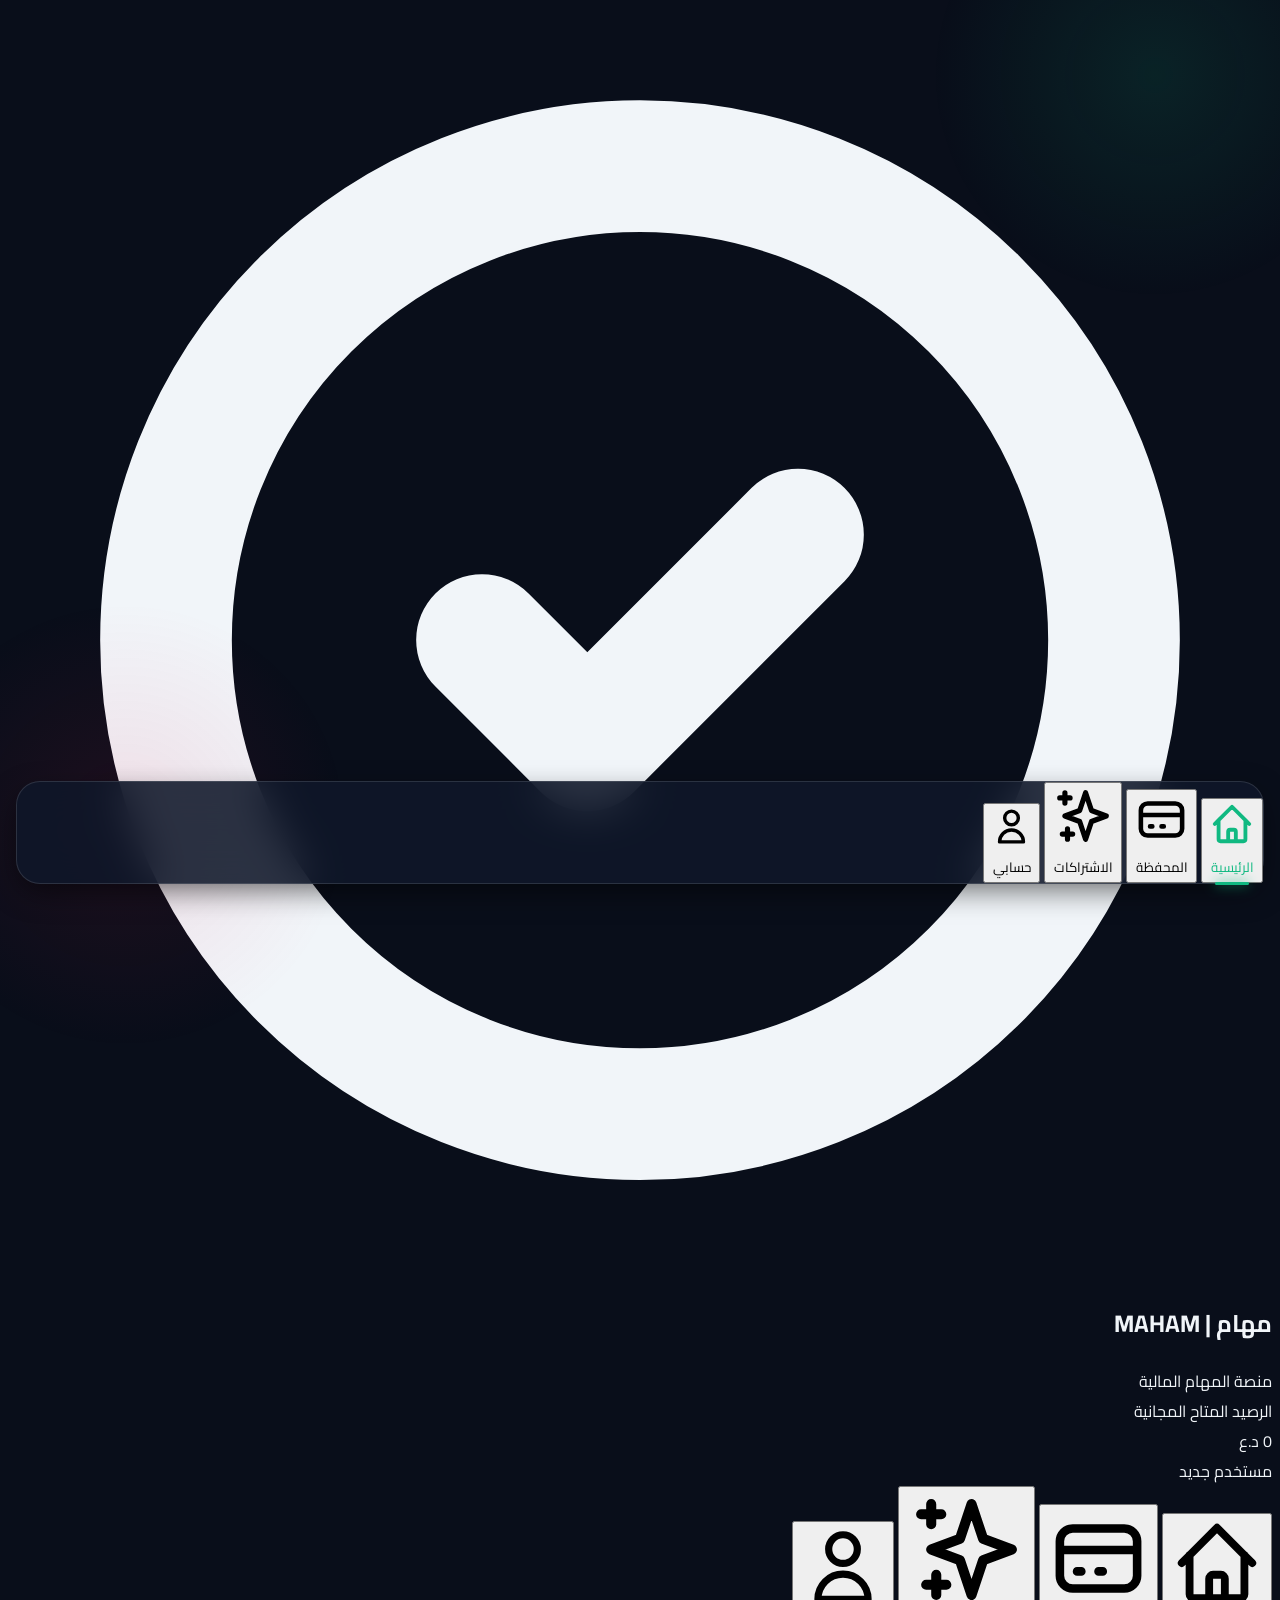
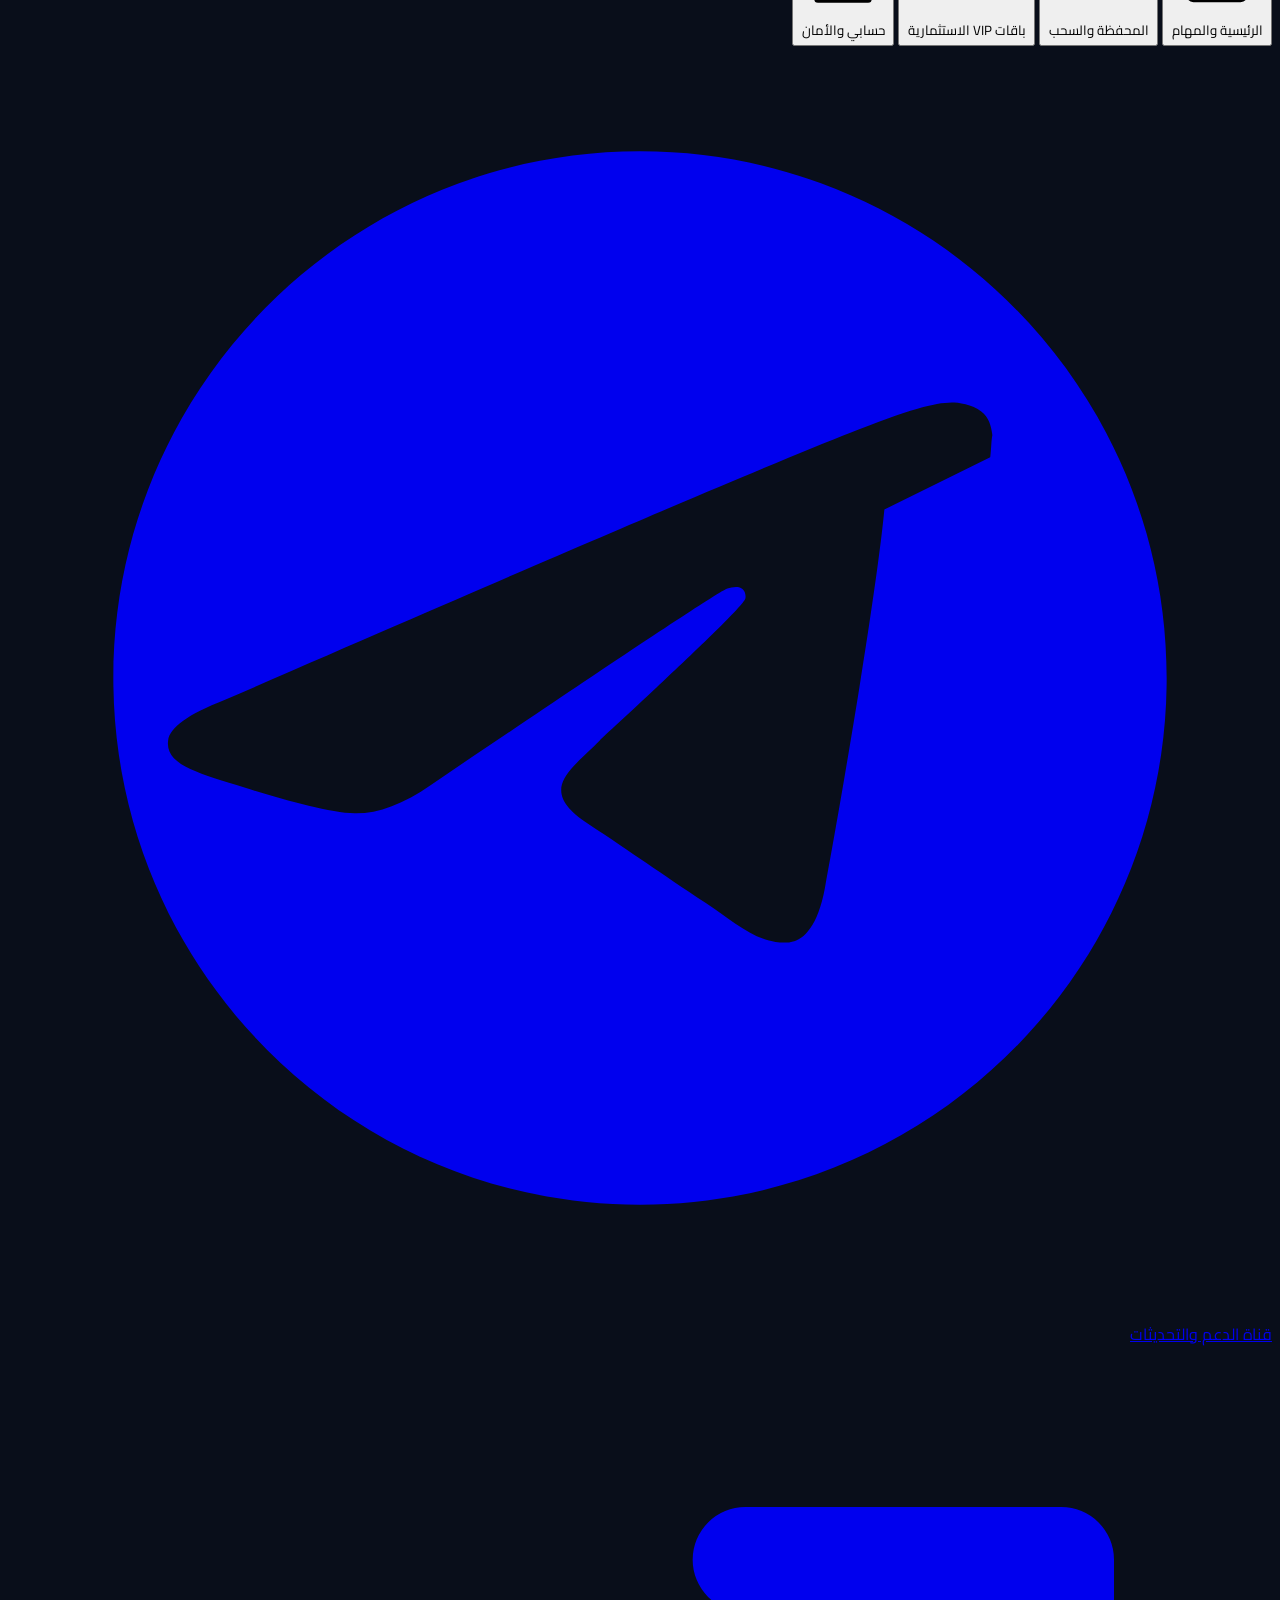
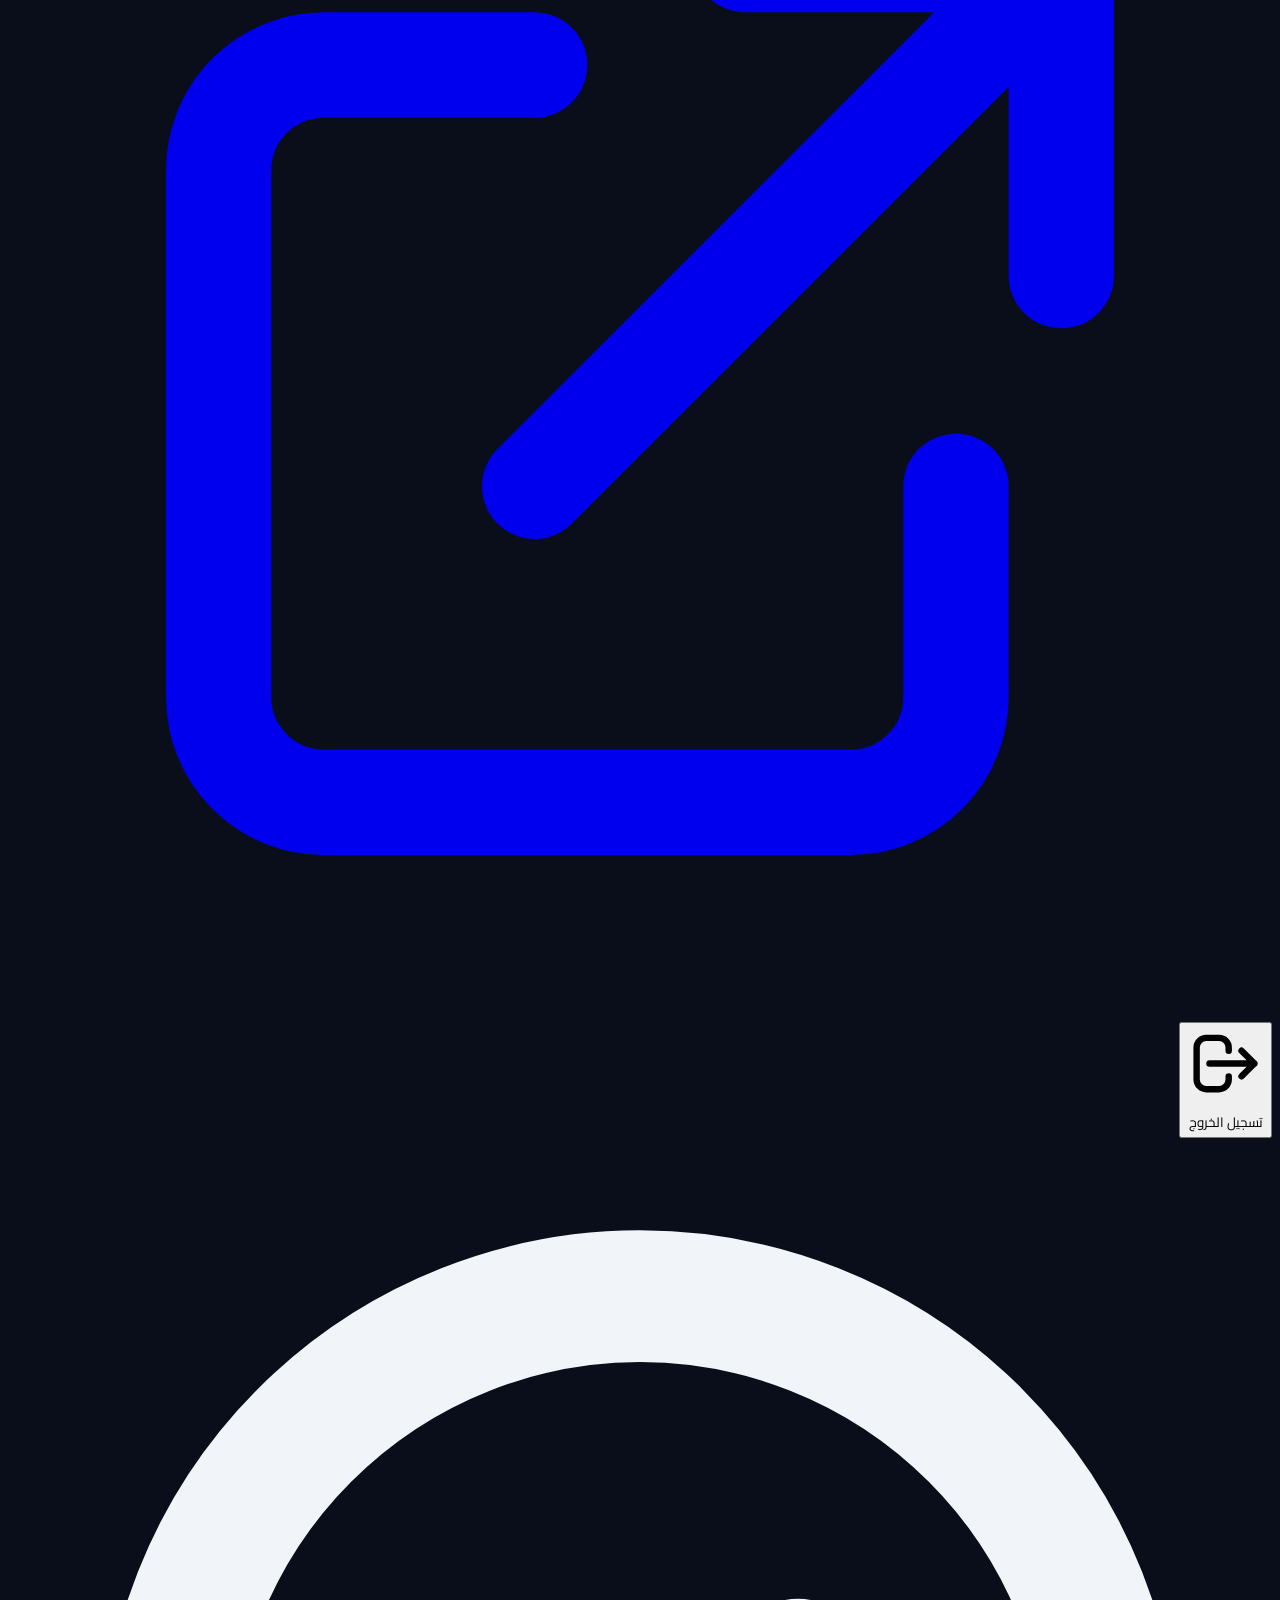
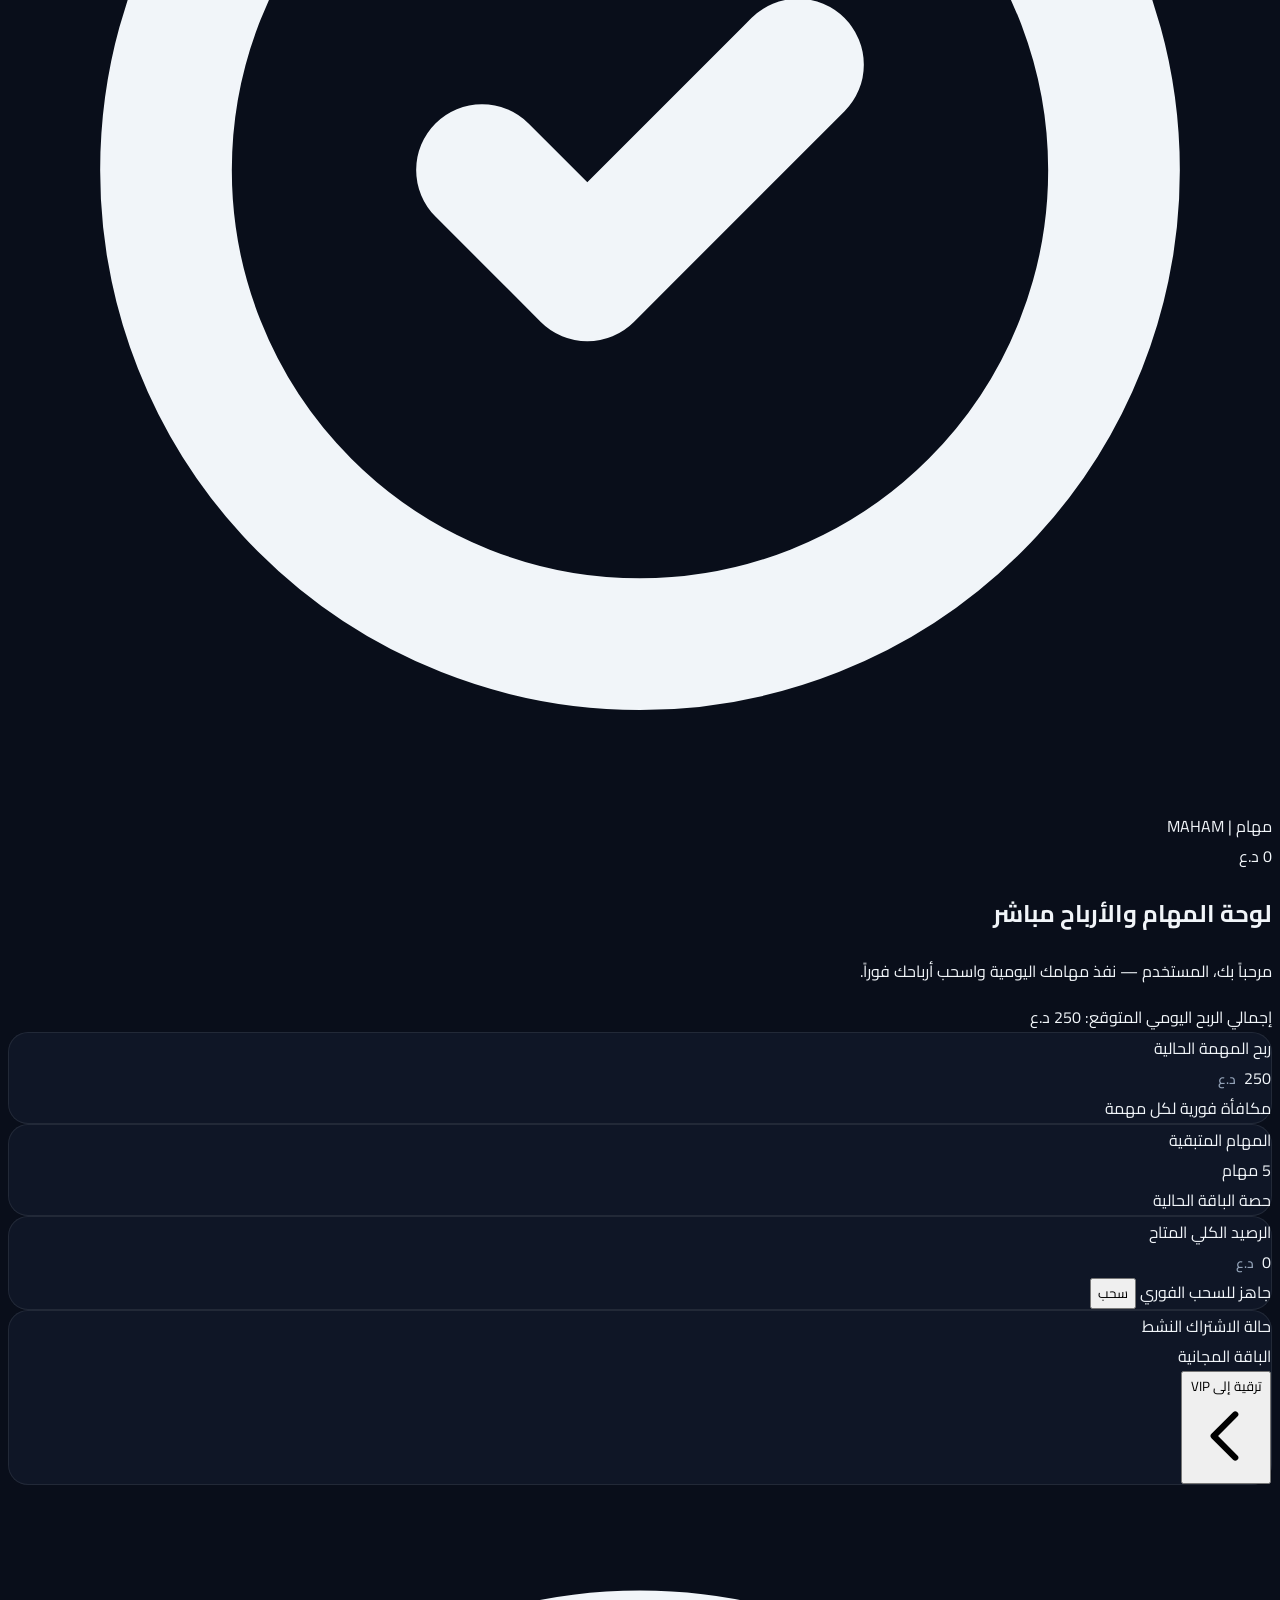
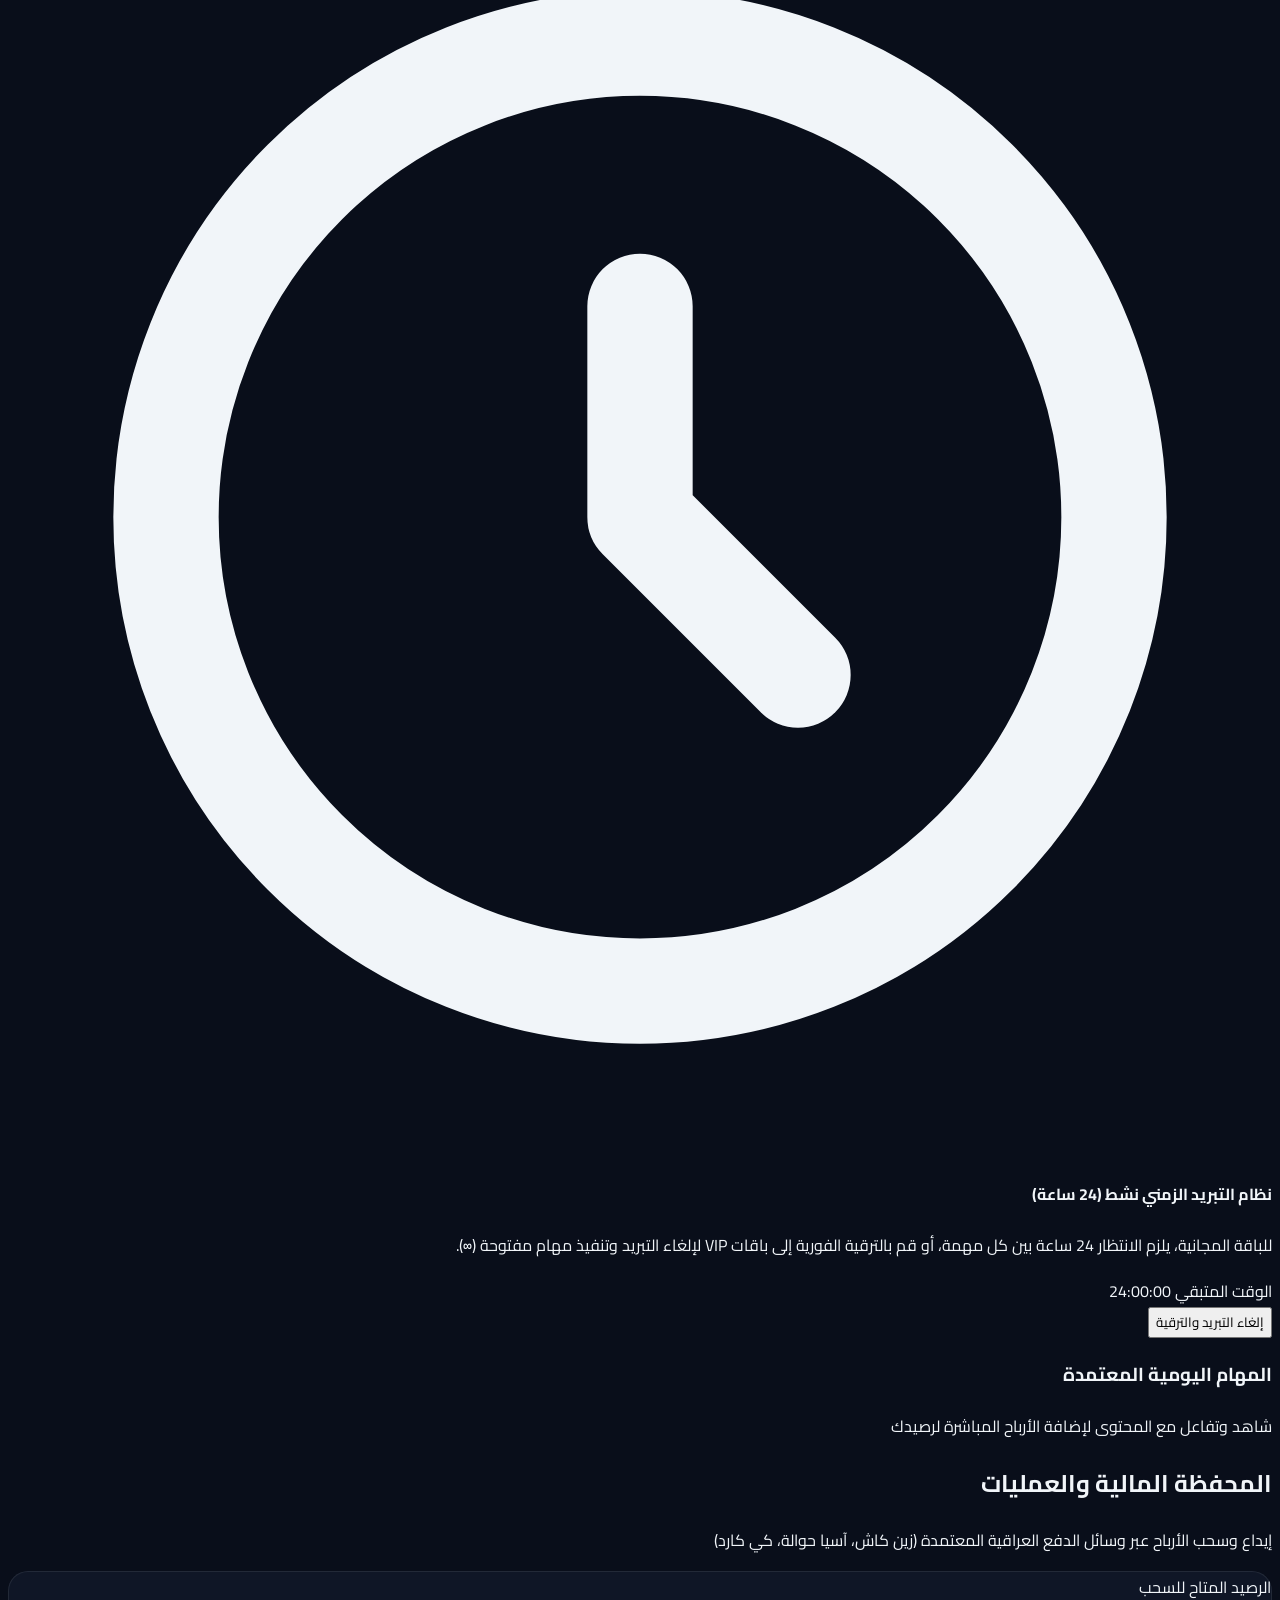
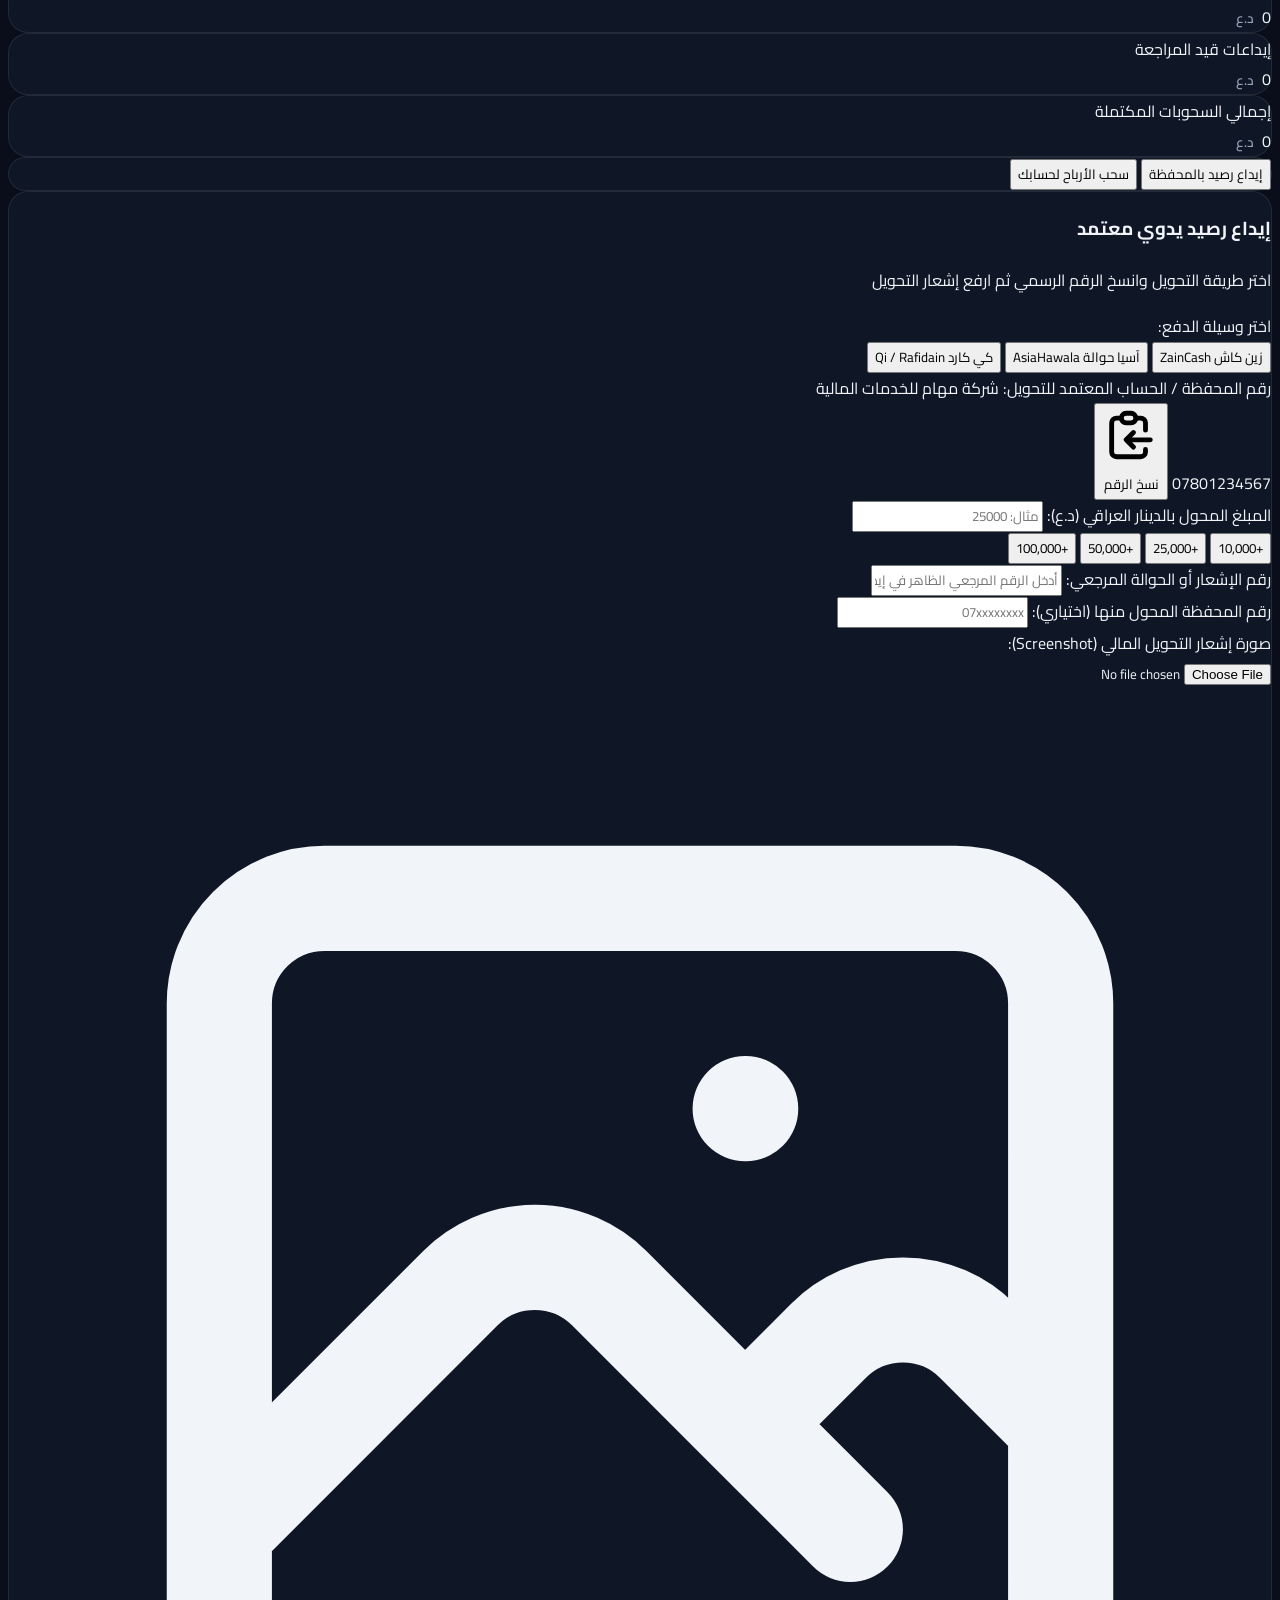
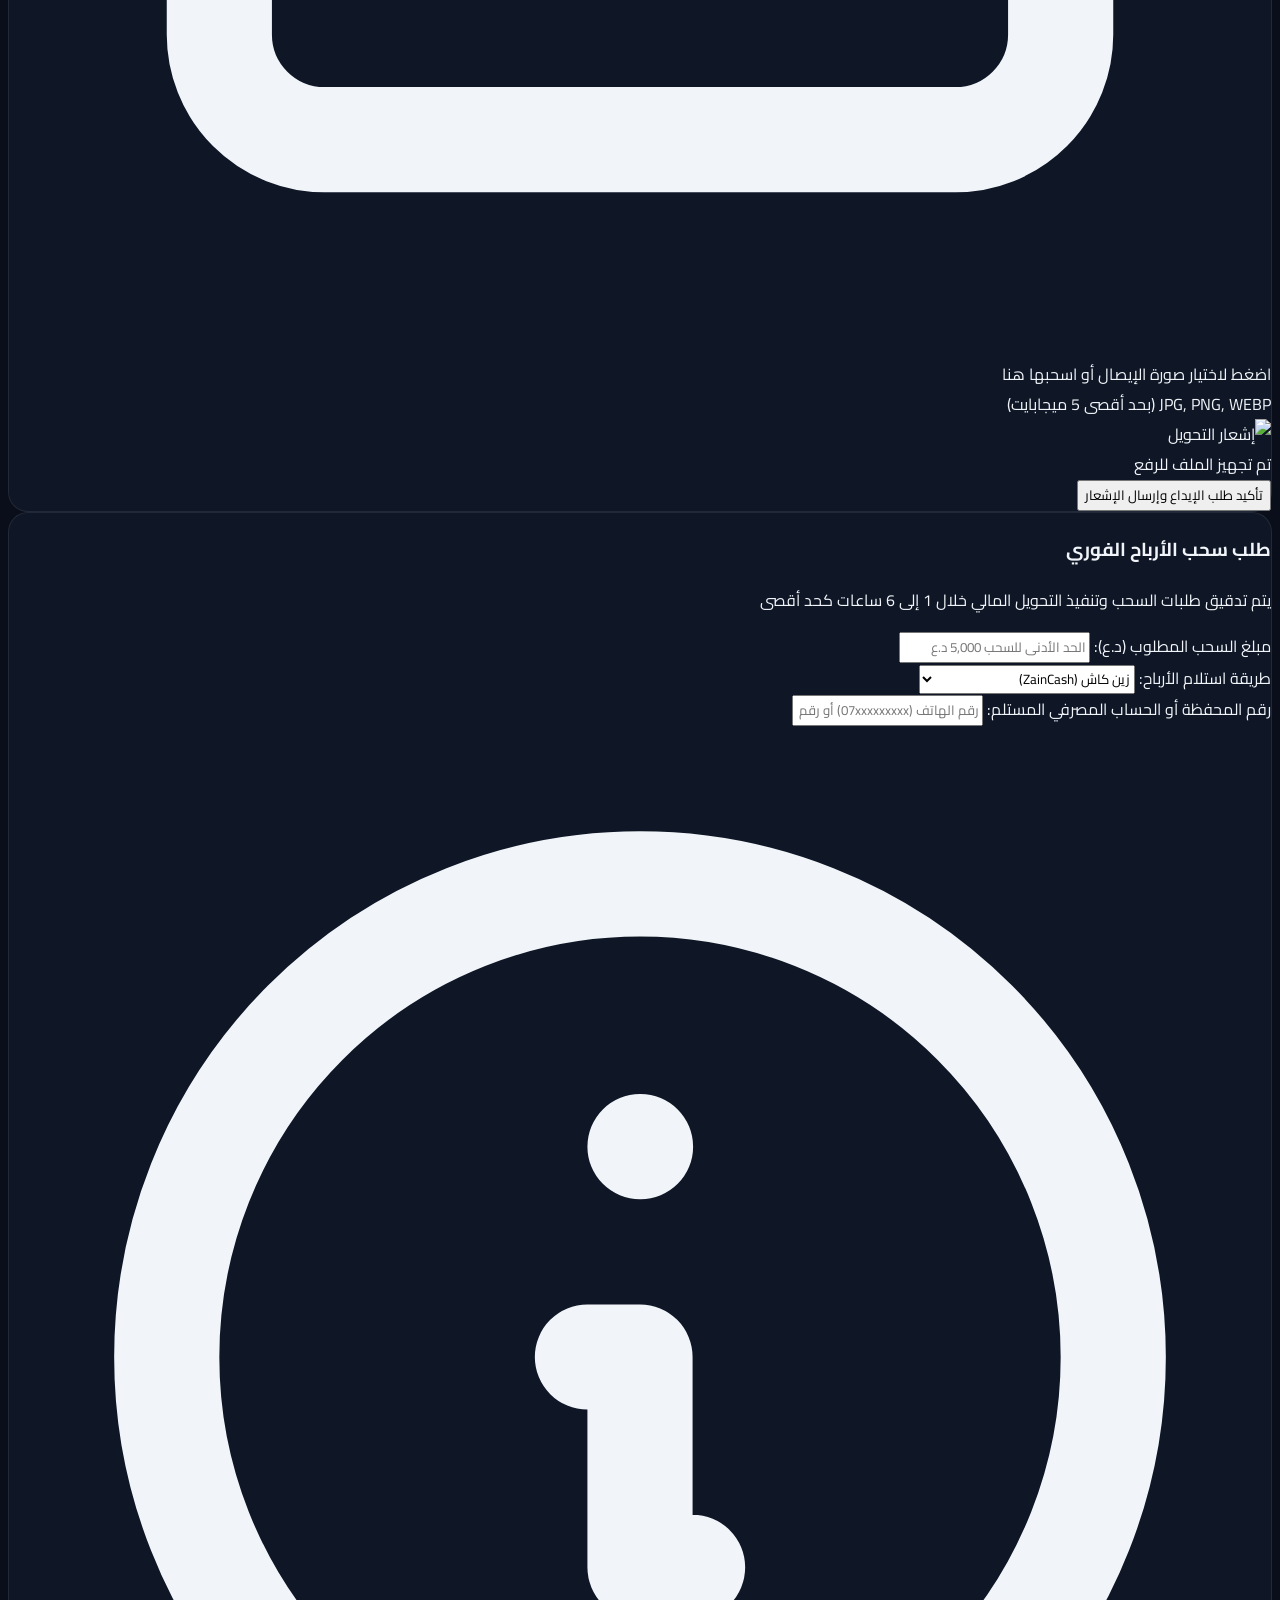
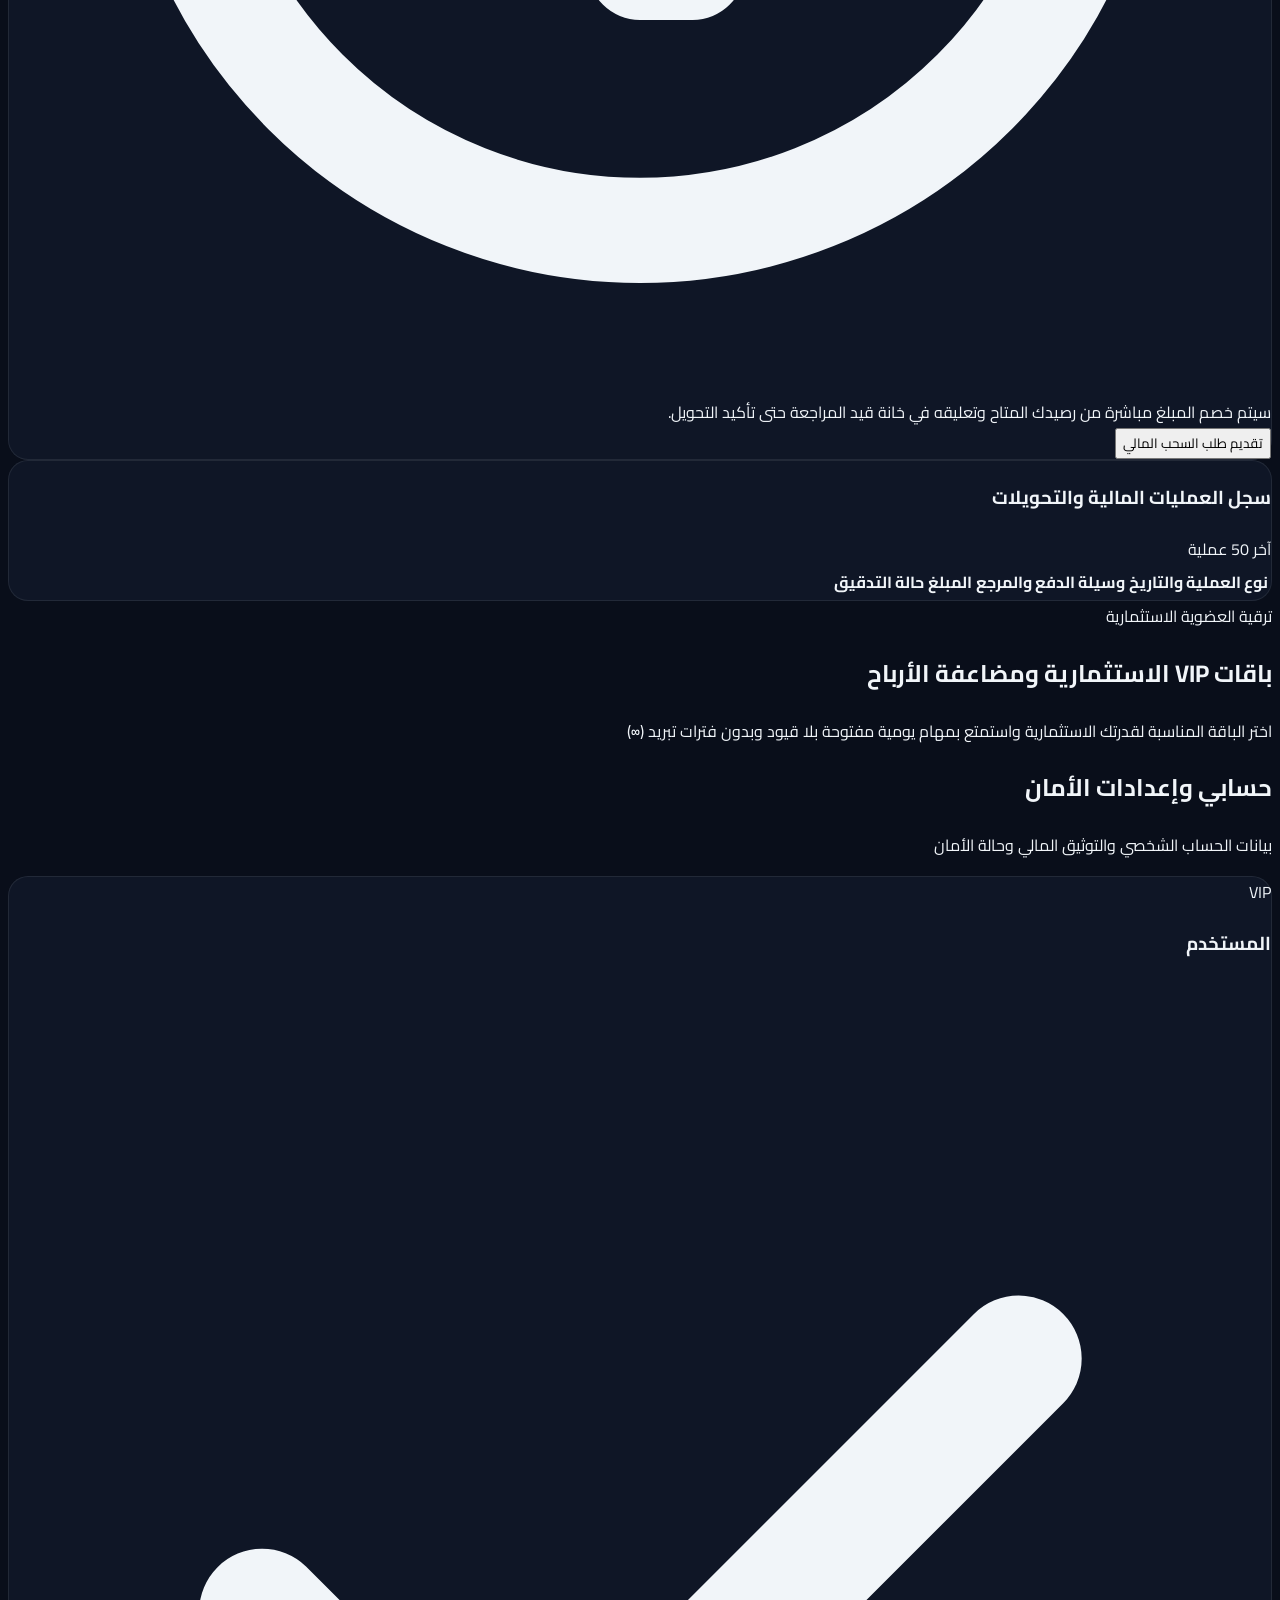
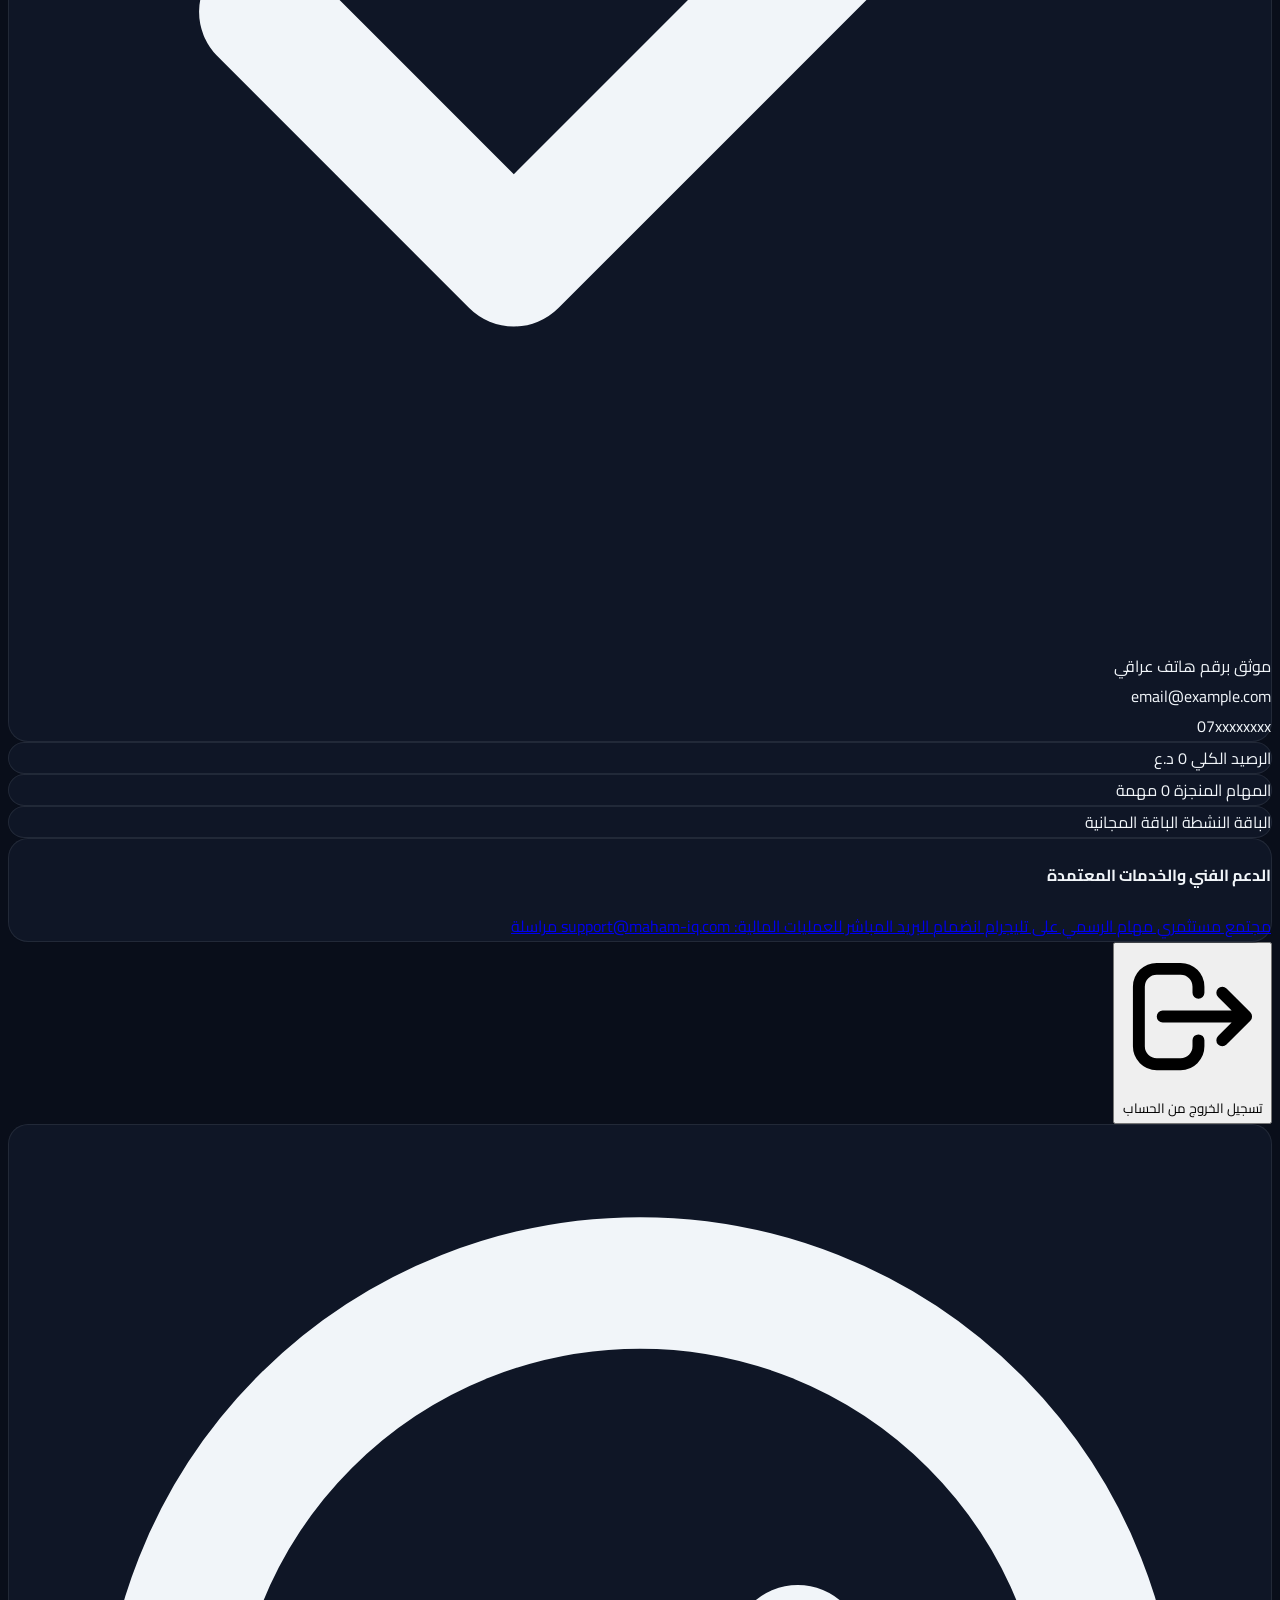
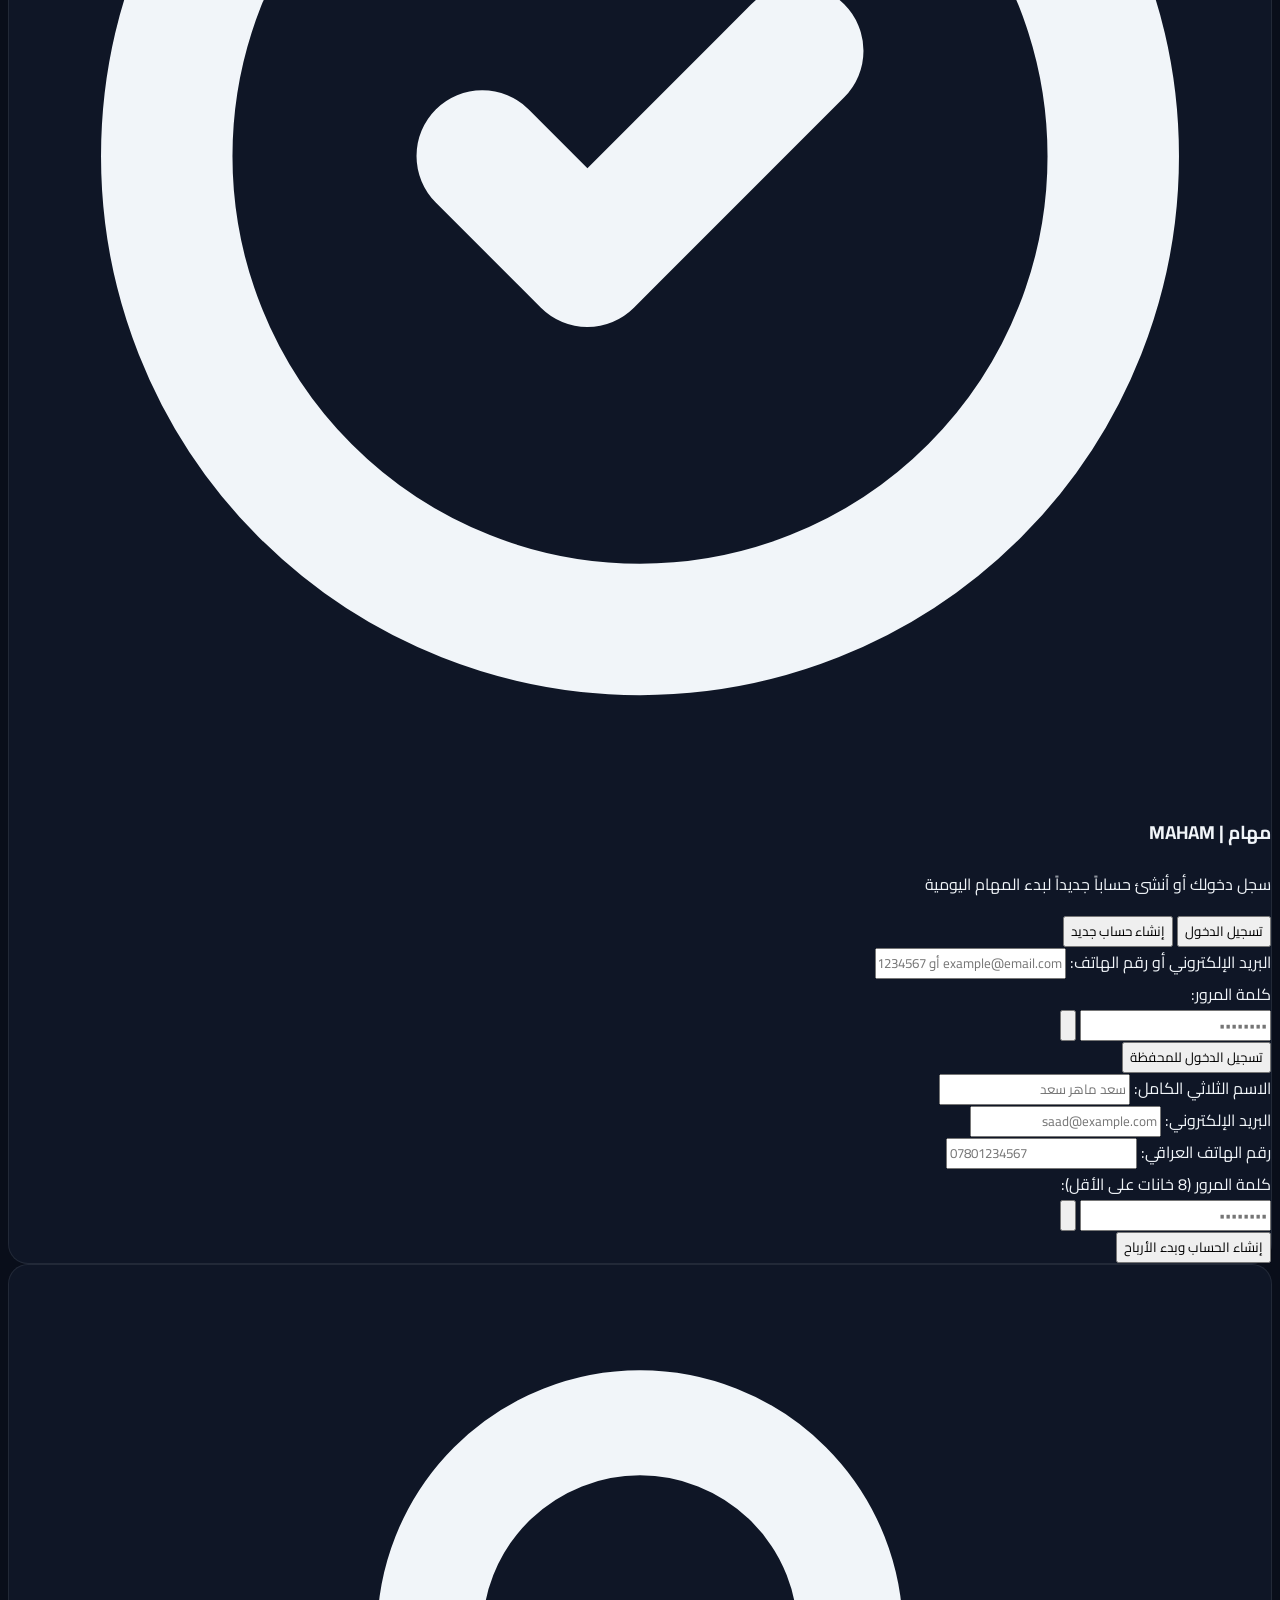
==== index.html @ ad93b841 "feat(admin): complete Phase 2 Admin Command Center API and ensure Hostinger deployment compatibility" ====
<!DOCTYPE html>
<html lang="ar" dir="rtl" class="dark">
<head>
    <meta charset="UTF-8">
    <meta name="viewport" content="width=device-width, initial-scale=1.0, maximum-scale=1.0, user-scalable=no, viewport-fit=cover">
    <title>مهام | MAHAM - منصة إنجاز المهام ومضاعفة الأرباح</title>
    
    <!-- PWA & Mobile Meta Tags -->
    <meta name="theme-color" content="#090e1a">
    <meta name="apple-mobile-web-app-capable" content="yes">
    <meta name="apple-mobile-web-app-status-bar-style" content="black-translucent">
    <meta name="apple-mobile-web-app-title" content="مهام | MAHAM">
    <link rel="manifest" href="manifest.json">
    <link rel="icon" type="image/svg+xml" href="data:image/svg+xml,<svg xmlns='http://www.w3.org/2000/svg' viewBox='0 0 100 100'><defs><linearGradient id='g' x1='0%' y1='0%' x2='100%' y2='100%'><stop offset='0%' stop-color='%2310b981'/><stop offset='100%' stop-color='%23059669'/></linearGradient></defs><rect width='100' height='100' rx='24' fill='%230f172a'/><circle cx='50' cy='50' r='38' fill='none' stroke='url(%23g)' stroke-width='4'/><path d='M35 50L45 60L65 38' fill='none' stroke='%2310b981' stroke-width='7' stroke-linecap='round' stroke-linejoin='round'/></svg>">

    <!-- Tailwind CSS (CDN for rapid styling) -->
    <script src="https://cdn.tailwindcss.com"></script>
    <script>
        tailwind.config = {
            darkMode: 'class',
            theme: {
                extend: {
                    colors: {
                        emerald: {
                            450: '#10b981',
                            950: '#022c22'
                        },
                        slate: {
                            850: '#121a2b',
                            925: '#0b111e',
                            950: '#070b14'
                        }
                    }
                }
            }
        }
    </script>

    <!-- Custom Stylesheet -->
    <link rel="stylesheet" href="assets/css/app.css">
</head>
<body class="bg-[#090e1a] text-slate-100 min-h-screen selection:bg-emerald-500/30 selection:text-emerald-300">

    <!-- Ambient Glowing Backdrops -->
    <div class="ambient-glow-emerald"></div>
    <div class="ambient-glow-crimson"></div>

    <!-- ========================================================================= -->
    <!-- CINEMATIC MULTI-STAGE SPLASH SCREEN -->
    <!-- ========================================================================= -->
    <div id="splash-screen">
        <div class="flex flex-col items-center justify-center p-6 text-center max-w-sm">
            <!-- Stage 1: Scale-in Emblem with Glow -->
            <div class="splash-emblem w-24 h-24 rounded-3xl bg-gradient-to-br from-emerald-500 to-teal-700 p-0.5 shadow-2xl mb-6 relative">
                <div class="w-full h-full bg-[#090e1a] rounded-[22px] flex items-center justify-center">
                    <svg class="w-12 h-12 text-emerald-400" fill="none" stroke="currentColor" viewBox="0 0 24 24">
                        <path stroke-linecap="round" stroke-linejoin="round" stroke-width="2.5" d="M9 12l2 2 4-4m6 2a9 9 0 11-18 0 9 9 0 0118 0z"/>
                    </svg>
                </div>
            </div>

            <!-- Stage 2: Staggered Typography Reveal -->
            <div class="splash-text-reveal">
                <h1 class="text-3xl font-black text-white tracking-wider mb-2 font-mono">مهام | MAHAM</h1>
                <p class="text-xs text-slate-400 font-medium leading-relaxed">
                    منصتك الذكية لإنجاز المهام اليومية ومضاعفة الأرباح
                </p>
                <div class="mt-8 flex items-center justify-center gap-1.5">
                    <span class="w-2 h-2 rounded-full bg-emerald-400 animate-ping"></span>
                    <span class="text-[11px] text-emerald-400/80 font-mono">جاري تحميل البيئة الآمنة...</span>
                </div>
            </div>
        </div>
    </div>

    <!-- ========================================================================= -->
    <!-- MAIN APPLICATION WRAPPER -->
    <!-- ========================================================================= -->
    <div id="app" class="relative z-10 flex min-h-screen pb-24 md:pb-6">

        <!-- --------------------------------------------------------------------- -->
        <!-- DESKTOP STICKY RTL SIDEBAR (>= 768px) -->
        <!-- --------------------------------------------------------------------- -->
        <aside class="hidden md:flex flex-col w-64 lg:w-72 bg-[#0b111e]/80 backdrop-blur-2xl border-l border-slate-800/80 p-5 shrink-0 fixed top-0 bottom-0 right-0 z-30">
            <!-- Brand Header -->
            <div class="flex items-center gap-3 pb-6 border-b border-slate-800/80">
                <div class="w-10 h-10 rounded-2xl bg-gradient-to-br from-emerald-500 to-teal-700 p-0.5 shadow-lg shadow-emerald-950/50 shrink-0">
                    <div class="w-full h-full bg-[#090e1a] rounded-[14px] flex items-center justify-center">
                        <svg class="w-5 h-5 text-emerald-400" fill="none" stroke="currentColor" viewBox="0 0 24 24">
                            <path stroke-linecap="round" stroke-linejoin="round" stroke-width="2.5" d="M9 12l2 2 4-4m6 2a9 9 0 11-18 0 9 9 0 0118 0z"/>
                        </svg>
                    </div>
                </div>
                <div>
                    <h2 class="text-lg font-black text-white tracking-wide font-mono">مهام | MAHAM</h2>
                    <span class="text-[10px] text-emerald-400 font-semibold block uppercase tracking-wider">منصة المهام المالية</span>
                </div>
            </div>

            <!-- User Quick Wallet Card (Sidebar) -->
            <div class="auth-user-pill my-5 p-4 rounded-2xl bg-slate-900/90 border border-slate-800 relative overflow-hidden">
                <div class="text-xs text-slate-400 mb-1 flex items-center justify-between">
                    <span>الرصيد المتاح</span>
                    <span class="current-user-tier-badge text-[10px] px-2 py-0.5 rounded-full bg-emerald-500/20 text-emerald-400 font-bold border border-emerald-500/30">
                        المجانية
                    </span>
                </div>
                <div class="current-user-balance-nav text-2xl font-black text-emerald-400 font-mono tracking-tight">
                    0 د.ع
                </div>
                <div class="current-user-name text-xs text-slate-300 font-semibold mt-2 truncate">
                    مستخدم جديد
                </div>
            </div>

            <!-- Navigation Links -->
            <nav class="space-y-1.5 flex-1">
                <button id="desk-nav-home" onclick="App.navigate('home')" class="w-full flex items-center gap-3 px-4 py-3 rounded-xl text-sm font-bold border border-transparent transition text-right">
                    <svg class="w-5 h-5" fill="none" stroke="currentColor" viewBox="0 0 24 24">
                        <path stroke-linecap="round" stroke-linejoin="round" stroke-width="2" d="M3 12l2-2m0 0l7-7 7 7M5 10v10a1 1 0 001 1h3m10-11l2 2m-2-2v10a1 1 0 01-1 1h-3m-6 0a1 1 0 001-1v-4a1 1 0 011-1h2a1 1 0 011 1v4a1 1 0 001 1m-6 0h6"/>
                    </svg>
                    <span>الرئيسية والمهام</span>
                </button>

                <button id="desk-nav-wallet" onclick="App.navigate('wallet')" class="w-full flex items-center gap-3 px-4 py-3 rounded-xl text-sm font-bold border border-transparent transition text-right">
                    <svg class="w-5 h-5" fill="none" stroke="currentColor" viewBox="0 0 24 24">
                        <path stroke-linecap="round" stroke-linejoin="round" stroke-width="2" d="M3 10h18M7 15h1m4 0h1m-7 4h12a3 3 0 003-3V8a3 3 0 00-3-3H6a3 3 0 00-3 3v8a3 3 0 003 3z"/>
                    </svg>
                    <span>المحفظة والسحب</span>
                </button>

                <button id="desk-nav-vip" onclick="App.navigate('vip')" class="w-full flex items-center gap-3 px-4 py-3 rounded-xl text-sm font-bold border border-transparent transition text-right">
                    <svg class="w-5 h-5" fill="none" stroke="currentColor" viewBox="0 0 24 24">
                        <path stroke-linecap="round" stroke-linejoin="round" stroke-width="2" d="M5 3v4M3 5h4M6 17v4m-2-2h4m5-16l2.286 6.857L21 12l-5.714 2.143L13 21l-2.286-6.857L5 12l5.714-2.143L13 3z"/>
                    </svg>
                    <span>باقات VIP الاستثمارية</span>
                </button>

                <button id="desk-nav-profile" onclick="App.navigate('profile')" class="w-full flex items-center gap-3 px-4 py-3 rounded-xl text-sm font-bold border border-transparent transition text-right">
                    <svg class="w-5 h-5" fill="none" stroke="currentColor" viewBox="0 0 24 24">
                        <path stroke-linecap="round" stroke-linejoin="round" stroke-width="2" d="M16 7a4 4 0 11-8 0 4 4 0 018 0zM12 14a7 7 0 00-7 7h14a7 7 0 00-7-7z"/>
                    </svg>
                    <span>حسابي والأمان</span>
                </button>
            </nav>

            <!-- Bottom Support & Logout -->
            <div class="pt-4 border-t border-slate-800/80 space-y-2">
                <a href="https://t.me" target="_blank" class="w-full flex items-center justify-between px-3 py-2 rounded-xl text-xs text-slate-400 hover:text-white hover:bg-slate-800/50 transition">
                    <span class="flex items-center gap-2">
                        <svg class="w-4 h-4 text-sky-400" fill="currentColor" viewBox="0 0 24 24">
                            <path d="M12 2C6.48 2 2 6.48 2 12s4.48 10 10 10 10-4.48 10-10S17.52 2 12 2zm4.64 6.8c-.15 1.58-.8 5.42-1.13 7.19-.14.75-.42 1-.68 1.03-.58.05-1.02-.38-1.58-.75-.88-.58-1.38-.94-2.23-1.5-.99-.65-.35-1.01.22-1.59.15-.15 2.71-2.48 2.76-2.69.01-.03.01-.14-.07-.19-.08-.05-.19-.02-.27 0-.12.03-1.99 1.27-5.63 3.73-.53.37-1.02.55-1.45.54-.48-.01-1.4-.27-2.09-.49-.84-.27-1.51-.42-1.45-.89.03-.25.38-.5 1.07-.77 4.2-1.83 7.01-3.04 8.42-3.64 4.01-1.7 4.84-2 5.39-2.01.12 0 .39.03.56.17.15.12.19.28.21.45-.02.09-.02.26-.04.42z"/>
                        </svg>
                        قناة الدعم والتحديثات
                    </span>
                    <svg class="w-3.5 h-3.5" fill="none" stroke="currentColor" viewBox="0 0 24 24">
                        <path stroke-linecap="round" stroke-linejoin="round" stroke-width="2" d="M10 6H6a2 2 0 00-2 2v10a2 2 0 002 2h10a2 2 0 002-2v-4M14 4h6m0 0v6m0-6L10 14"/>
                    </svg>
                </a>

                <button onclick="Auth.handleLogout()" class="w-full flex items-center gap-2 px-3 py-2 rounded-xl text-xs font-semibold text-rose-400 hover:bg-rose-500/10 transition text-right">
                    <svg class="w-4 h-4" fill="none" stroke="currentColor" viewBox="0 0 24 24">
                        <path stroke-linecap="round" stroke-linejoin="round" stroke-width="2" d="M17 16l4-4m0 0l-4-4m4 4H7m6 4v1a3 3 0 01-3 3H6a3 3 0 01-3-3V7a3 3 0 013-3h4a3 3 0 013 3v1"/>
                    </svg>
                    <span>تسجيل الخروج</span>
                </button>
            </div>
        </aside>

        <!-- --------------------------------------------------------------------- -->
        <!-- MOBILE TOP BAR (< 768px) -->
        <!-- --------------------------------------------------------------------- -->
        <header class="md:hidden fixed top-0 left-0 right-0 z-30 bg-[#090e1a]/90 backdrop-blur-xl border-b border-slate-800/80 px-4 py-3 flex items-center justify-between">
            <div class="flex items-center gap-2.5">
                <div class="w-8 h-8 rounded-xl bg-gradient-to-br from-emerald-500 to-teal-700 p-0.5 flex items-center justify-center shadow-md">
                    <svg class="w-4 h-4 text-white" fill="none" stroke="currentColor" viewBox="0 0 24 24">
                        <path stroke-linecap="round" stroke-linejoin="round" stroke-width="2.5" d="M9 12l2 2 4-4m6 2a9 9 0 11-18 0 9 9 0 0118 0z"/>
                    </svg>
                </div>
                <span class="text-base font-black text-white font-mono tracking-tight">مهام | MAHAM</span>
            </div>

            <div class="auth-user-pill flex items-center gap-2">
                <div class="px-2.5 py-1 rounded-xl bg-slate-900 border border-slate-800 flex items-center gap-1.5">
                    <span class="w-2 h-2 rounded-full bg-emerald-400"></span>
                    <span class="current-user-balance-nav text-xs font-black text-emerald-400 font-mono">0 د.ع</span>
                </div>
            </div>
        </header>

        <!-- --------------------------------------------------------------------- -->
        <!-- MAIN CONTENT AREA -->
        <!-- --------------------------------------------------------------------- -->
        <main class="flex-1 md:mr-64 lg:mr-72 pt-16 md:pt-6 px-4 md:px-8 max-w-7xl mx-auto w-full">

            <!-- ================================================================= -->
            <!-- VIEW 1: HOME & 24H TASK ENGINE (#home) -->
            <!-- ================================================================= -->
            <section id="view-home" class="space-y-6">
                <!-- Welcome Banner -->
                <div class="flex flex-col sm:flex-row sm:items-center justify-between gap-3">
                    <div>
                        <h2 class="text-2xl font-black text-white tracking-tight flex items-center gap-2">
                            <span>لوحة المهام والأرباح</span>
                            <span class="text-xs px-2.5 py-0.5 rounded-full bg-emerald-500/20 text-emerald-400 border border-emerald-500/30 font-bold">
                                مباشر
                            </span>
                        </h2>
                        <p class="text-xs text-slate-400 mt-1">
                            مرحباً بك، <span class="current-user-name font-bold text-slate-200">المستخدم</span> — نفذ مهامك اليومية واسحب أرباحك فوراً.
                        </p>
                    </div>

                    <div id="bento-daily-potential" class="text-xs text-slate-400 bg-slate-900/80 px-3.5 py-2 rounded-xl border border-slate-800">
                        إجمالي الربح اليومي المتوقع: <span class="font-bold text-emerald-400 font-mono">250 د.ع</span>
                    </div>
                </div>

                <!-- 4 Top Bento Metric Cards -->
                <div class="grid grid-cols-2 lg:grid-cols-4 gap-3 lg:gap-4">
                    <!-- Bento 1: Current Task Profit -->
                    <div class="glass-panel p-4 lg:p-5 flex flex-col justify-between">
                        <div class="text-xs text-slate-400 font-semibold mb-2">ربح المهمة الحالية</div>
                        <div id="bento-task-profit" class="flex items-baseline">
                            <span class="text-2xl lg:text-3xl font-bold text-white font-mono">250</span>
                            <span class="currency-iqd text-slate-400 mr-1 font-semibold">د.ع</span>
                        </div>
                        <span class="text-[11px] text-emerald-400 mt-2 block font-medium">مكافأة فورية لكل مهمة</span>
                    </div>

                    <!-- Bento 2: Available Tasks -->
                    <div class="glass-panel p-4 lg:p-5 flex flex-col justify-between">
                        <div class="text-xs text-slate-400 font-semibold mb-2">المهام المتبقية</div>
                        <div id="bento-available-tasks" class="flex items-baseline">
                            <span class="text-2xl lg:text-3xl font-black text-white font-mono">5</span>
                            <span class="text-xs text-slate-400 mr-1">مهام</span>
                        </div>
                        <span class="text-[11px] text-slate-400 mt-2 block">حصة الباقة الحالية</span>
                    </div>

                    <!-- Bento 3: Total Balance -->
                    <div class="glass-panel p-4 lg:p-5 flex flex-col justify-between border-emerald-500/20 bg-emerald-950/10">
                        <div class="text-xs text-emerald-400/80 font-semibold mb-2">الرصيد الكلي المتاح</div>
                        <div id="bento-total-balance" class="flex items-baseline">
                            <span class="text-3xl lg:text-4xl font-extrabold text-emerald-400 font-mono tracking-tight">0</span>
                            <span class="currency-iqd text-emerald-500/80 mr-1.5 font-bold">د.ع</span>
                        </div>
                        <div class="mt-2 flex items-center justify-between">
                            <span class="text-[11px] text-emerald-400/90 font-medium">جاهز للسحب الفوري</span>
                            <button onclick="App.navigate('wallet')" class="text-[11px] text-emerald-300 underline font-bold">سحب</button>
                        </div>
                    </div>

                    <!-- Bento 4: Active Tier Badge -->
                    <div class="glass-panel p-4 lg:p-5 flex flex-col justify-between">
                        <div class="text-xs text-slate-400 font-semibold mb-2">حالة الاشتراك النشط</div>
                        <div>
                            <span id="bento-tier-badge" class="inline-flex items-center gap-1.5 px-3 py-1 rounded-full text-xs font-bold bg-slate-800 text-slate-300 border border-slate-700">
                                الباقة المجانية
                            </span>
                        </div>
                        <div class="mt-2">
                            <button onclick="App.navigate('vip')" class="text-[11px] text-amber-400 hover:text-amber-300 font-bold flex items-center gap-1">
                                <span>ترقية إلى VIP</span>
                                <svg class="w-3 h-3" fill="none" stroke="currentColor" viewBox="0 0 24 24">
                                    <path stroke-linecap="round" stroke-linejoin="round" stroke-width="2" d="M15 19l-7-7 7-7"/>
                                </svg>
                            </button>
                        </div>
                    </div>
                </div>

                <!-- The 24-Hour Cooldown Banner (Visible when free tier completed a task) -->
                <div id="cooldown-banner" class="hidden p-4 lg:p-5 rounded-2xl bg-gradient-to-r from-amber-500/15 via-amber-500/10 to-transparent border border-amber-500/30 relative overflow-hidden">
                    <div class="flex flex-col sm:flex-row sm:items-center justify-between gap-4">
                        <div class="flex items-center gap-3">
                            <div class="w-10 h-10 rounded-xl bg-amber-500/20 text-amber-400 flex items-center justify-center shrink-0">
                                <svg class="w-5 h-5 animate-spin" fill="none" stroke="currentColor" viewBox="0 0 24 24">
                                    <path stroke-linecap="round" stroke-linejoin="round" stroke-width="2" d="M12 8v4l3 3m6-3a9 9 0 11-18 0 9 9 0 0118 0z"/>
                                </svg>
                            </div>
                            <div>
                                <h4 class="text-sm font-bold text-amber-300">نظام التبريد الزمني نشط (24 ساعة)</h4>
                                <p class="text-xs text-slate-300 mt-0.5">
                                    للباقة المجانية، يلزم الانتظار 24 ساعة بين كل مهمة، أو قم بالترقية الفورية إلى باقات VIP لإلغاء التبريد وتنفيذ مهام مفتوحة (∞).
                                </p>
                            </div>
                        </div>

                        <div class="flex items-center gap-3 self-end sm:self-center">
                            <div class="text-center bg-slate-900/90 px-4 py-2 rounded-xl border border-amber-500/30">
                                <span class="text-[10px] text-slate-400 block font-semibold">الوقت المتبقي</span>
                                <span id="cooldown-timer-clock" class="text-lg font-black text-amber-400 font-mono tracking-widest">24:00:00</span>
                            </div>
                            <button onclick="App.navigate('vip')" class="px-4 py-2.5 rounded-xl bg-amber-500 hover:bg-amber-400 text-slate-950 font-black text-xs transition shadow-md shadow-amber-500/20">
                                إلغاء التبريد والترقية
                            </button>
                        </div>
                    </div>
                </div>

                <!-- Daily Tasks Section -->
                <div>
                    <div class="flex items-center justify-between mb-4">
                        <div>
                            <h3 class="text-lg font-bold text-white">المهام اليومية المعتمدة</h3>
                            <p class="text-xs text-slate-400">شاهد وتفاعل مع المحتوى لإضافة الأرباح المباشرة لرصيدك</p>
                        </div>
                    </div>

                    <!-- Tasks Grid -->
                    <div id="tasks-grid-container" class="grid grid-cols-1 md:grid-cols-2 lg:grid-cols-3 gap-4">
                        <!-- Loaded dynamically via Dashboard.js -->
                    </div>
                </div>
            </section>

            <!-- ================================================================= -->
            <!-- VIEW 2: WALLET, DEPOSIT & WITHDRAW (#wallet) -->
            <!-- ================================================================= -->
            <section id="view-wallet" class="hidden space-y-6">
                <!-- Wallet Header -->
                <div>
                    <h2 class="text-2xl font-black text-white tracking-tight">المحفظة المالية والعمليات</h2>
                    <p class="text-xs text-slate-400 mt-1">إيداع وسحب الأرباح عبر وسائل الدفع العراقية المعتمدة (زين كاش، آسيا حوالة، كي كارد)</p>
                </div>

                <!-- Wallet Metric Cards -->
                <div class="grid grid-cols-1 sm:grid-cols-3 gap-3">
                    <div class="glass-panel p-5 border-emerald-500/30 bg-emerald-950/15">
                        <span class="text-xs text-slate-400 block mb-1 font-semibold">الرصيد المتاح للسحب</span>
                        <div id="wallet-available-balance" class="flex items-baseline">
                            <span class="text-3xl font-extrabold text-emerald-400 font-mono">0</span>
                            <span class="currency-iqd text-emerald-500/80 mr-1.5 font-bold">د.ع</span>
                        </div>
                    </div>

                    <div class="glass-panel p-5 border-amber-500/30 bg-amber-950/10">
                        <span class="text-xs text-slate-400 block mb-1 font-semibold">إيداعات قيد المراجعة</span>
                        <div id="wallet-pending-balance" class="flex items-baseline">
                            <span class="text-2xl font-bold text-amber-400 font-mono">0</span>
                            <span class="currency-iqd text-amber-500/80 mr-1 font-semibold">د.ع</span>
                        </div>
                    </div>

                    <div class="glass-panel p-5">
                        <span class="text-xs text-slate-400 block mb-1 font-semibold">إجمالي السحوبات المكتملة</span>
                        <div id="wallet-total-withdrawn" class="flex items-baseline">
                            <span class="text-2xl font-bold text-slate-200 font-mono">0</span>
                            <span class="currency-iqd text-slate-400 mr-1 font-semibold">د.ع</span>
                        </div>
                    </div>
                </div>

                <!-- Action Switcher Tabs (Deposit vs Withdraw) -->
                <div class="glass-panel p-1.5 flex gap-1.5 max-w-md mx-auto">
                    <button id="wallet-tab-deposit-btn" onclick="Wallet.switchActionTab('deposit')" class="flex-1 py-2.5 rounded-xl text-xs font-bold border transition bg-emerald-500/20 text-emerald-400 border-emerald-500/40">
                        إيداع رصيد بالمحفظة
                    </button>
                    <button id="wallet-tab-withdraw-btn" onclick="Wallet.switchActionTab('withdraw')" class="flex-1 py-2.5 rounded-xl text-xs font-bold border transition text-slate-400 border-transparent">
                        سحب الأرباح لحسابك
                    </button>
                </div>

                <!-- 1. Deposit View Form -->
                <div id="wallet-deposit-view" class="glass-panel p-6 max-w-2xl mx-auto space-y-6">
                    <div>
                        <h3 class="text-base font-black text-white mb-1">إيداع رصيد يدوي معتمد</h3>
                        <p class="text-xs text-slate-400">اختر طريقة التحويل وانسخ الرقم الرسمي ثم ارفع إشعار التحويل</p>
                    </div>

                    <!-- Payment Method Selector -->
                    <div>
                        <label class="block text-xs font-bold text-slate-300 mb-2">اختر وسيلة الدفع:</label>
                        <div class="grid grid-cols-3 gap-2">
                            <button type="button" id="method-btn-zain_cash" onclick="Wallet.selectMethod('zain_cash')" class="p-3 rounded-xl border border-emerald-500 bg-emerald-500/15 text-emerald-300 font-bold text-xs flex flex-col items-center gap-1.5 transition">
                                <span>زين كاش</span>
                                <span class="text-[10px] text-slate-400 font-normal">ZainCash</span>
                            </button>
                            <button type="button" id="method-btn-asia_hawala" onclick="Wallet.selectMethod('asia_hawala')" class="p-3 rounded-xl border border-slate-800 bg-slate-900/60 text-slate-400 font-bold text-xs flex flex-col items-center gap-1.5 transition">
                                <span>آسيا حوالة</span>
                                <span class="text-[10px] text-slate-400 font-normal">AsiaHawala</span>
                            </button>
                            <button type="button" id="method-btn-qi_card" onclick="Wallet.selectMethod('qi_card')" class="p-3 rounded-xl border border-slate-800 bg-slate-900/60 text-slate-400 font-bold text-xs flex flex-col items-center gap-1.5 transition">
                                <span>كي كارد</span>
                                <span class="text-[10px] text-slate-400 font-normal">Qi / Rafidain</span>
                            </button>
                        </div>
                    </div>

                    <!-- Official Destination Display with 1-Click Copy -->
                    <div class="p-4 rounded-xl bg-slate-900/90 border border-slate-800 space-y-2">
                        <div class="flex items-center justify-between text-xs">
                            <span class="text-slate-400">رقم المحفظة / الحساب المعتمد للتحويل:</span>
                            <span id="official-account-name" class="font-bold text-slate-300">شركة مهام للخدمات المالية</span>
                        </div>
                        <div class="flex items-center justify-between gap-3 pt-1">
                            <span id="official-account-number" class="text-lg lg:text-xl font-black font-mono text-emerald-400 tracking-wider">
                                07801234567
                            </span>
                            <button type="button" id="copy-account-btn" onclick="Wallet.copyAccountNumber()" class="px-3.5 py-1.5 rounded-lg bg-emerald-500/15 hover:bg-emerald-500/25 text-emerald-300 text-xs font-bold transition flex items-center gap-1.5">
                                <svg class="w-4 h-4" fill="none" stroke="currentColor" viewBox="0 0 24 24">
                                    <path stroke-linecap="round" stroke-linejoin="round" stroke-width="2" d="M8 5H6a2 2 0 00-2 2v12a2 2 0 002 2h10a2 2 0 002-2v-1M8 5a2 2 0 002 2h2a2 2 0 002-2M8 5a2 2 0 012-2h2a2 2 0 012 2m0 0h2a2 2 0 012 2v3m2 4H10m0 0l3-3m-3 3l3 3"/>
                                </svg>
                                <span>نسخ الرقم</span>
                            </button>
                        </div>
                    </div>

                    <!-- Deposit Form Inputs -->
                    <form onsubmit="Wallet.handleDepositSubmit(event)" class="space-y-4">
                        <div>
                            <label class="block text-xs font-bold text-slate-300 mb-1.5">المبلغ المحول بالدينار العراقي (د.ع):</label>
                            <input type="number" id="deposit-amount-input" required min="5000" step="500" placeholder="مثال: 25000" class="w-full px-4 py-3 rounded-xl bg-slate-900 border border-slate-700 focus:border-emerald-500 text-white font-mono text-sm outline-none transition">
                            
                            <!-- Quick Amount Chips -->
                            <div class="flex flex-wrap gap-2 mt-2">
                                <button type="button" onclick="Wallet.setDepositAmount(10000)" class="px-2.5 py-1 rounded-lg bg-slate-800 text-[11px] text-slate-300 hover:bg-slate-700 transition font-mono">+10,000</button>
                                <button type="button" onclick="Wallet.setDepositAmount(25000)" class="px-2.5 py-1 rounded-lg bg-slate-800 text-[11px] text-slate-300 hover:bg-slate-700 transition font-mono">+25,000</button>
                                <button type="button" onclick="Wallet.setDepositAmount(50000)" class="px-2.5 py-1 rounded-lg bg-slate-800 text-[11px] text-slate-300 hover:bg-slate-700 transition font-mono">+50,000</button>
                                <button type="button" onclick="Wallet.setDepositAmount(100000)" class="px-2.5 py-1 rounded-lg bg-slate-800 text-[11px] text-slate-300 hover:bg-slate-700 transition font-mono">+100,000</button>
                            </div>
                        </div>

                        <div>
                            <label class="block text-xs font-bold text-slate-300 mb-1.5">رقم الإشعار أو الحوالة المرجعي:</label>
                            <input type="text" id="deposit-ref-input" required placeholder="أدخل الرقم المرجعي الظاهر في إيصال التحويل" class="w-full px-4 py-3 rounded-xl bg-slate-900 border border-slate-700 focus:border-emerald-500 text-white text-sm outline-none transition font-mono">
                        </div>

                        <div>
                            <label class="block text-xs font-bold text-slate-300 mb-1.5">رقم المحفظة المحول منها (اختياري):</label>
                            <input type="text" id="deposit-sender-input" placeholder="07xxxxxxxx" class="w-full px-4 py-3 rounded-xl bg-slate-900 border border-slate-700 focus:border-emerald-500 text-white text-sm outline-none transition font-mono">
                        </div>

                        <!-- Receipt Upload Zone -->
                        <div>
                            <label class="block text-xs font-bold text-slate-300 mb-1.5">صورة إشعار التحويل المالي (Screenshot):</label>
                            <div class="relative border-2 border-dashed border-slate-700 hover:border-emerald-500/60 rounded-2xl p-5 text-center transition cursor-pointer bg-slate-900/40">
                                <input type="file" id="receipt-file-input" required accept="image/*" onchange="Wallet.handleReceiptChange(event)" class="absolute inset-0 opacity-0 cursor-pointer w-full h-full">
                                <div class="space-y-1">
                                    <svg class="w-8 h-8 mx-auto text-slate-400" fill="none" stroke="currentColor" viewBox="0 0 24 24">
                                        <path stroke-linecap="round" stroke-linejoin="round" stroke-width="2" d="M4 16l4.586-4.586a2 2 0 012.828 0L16 16m-2-2l1.586-1.586a2 2 0 012.828 0L20 14m-6-6h.01M6 20h12a2 2 0 002-2V6a2 2 0 00-2-2H6a2 2 0 00-2 2v12a2 2 0 002 2z"/>
                                    </svg>
                                    <div class="text-xs text-slate-300 font-bold">اضغط لاختيار صورة الإيصال أو اسحبها هنا</div>
                                    <div class="text-[11px] text-slate-500 font-mono">JPG, PNG, WEBP (بحد أقصى 5 ميجابايت)</div>
                                </div>
                            </div>

                            <!-- Receipt Preview -->
                            <div id="receipt-preview-container" class="hidden mt-3 p-3 bg-slate-900 rounded-xl border border-slate-800 flex items-center gap-3">
                                <img id="receipt-preview-img" src="" alt="إشعار التحويل" class="w-12 h-12 object-cover rounded-lg border border-slate-700">
                                <div class="flex-1 truncate">
                                    <span id="receipt-file-name" class="text-xs text-slate-200 block truncate font-mono"></span>
                                    <span class="text-[10px] text-emerald-400 font-semibold">تم تجهيز الملف للرفع</span>
                                </div>
                            </div>
                        </div>

                        <button type="submit" id="deposit-submit-btn" class="w-full py-3.5 px-6 rounded-xl bg-gradient-to-r from-emerald-600 to-teal-600 hover:from-emerald-500 hover:to-teal-500 text-white font-black text-sm shadow-xl shadow-emerald-950/50 transition">
                            <span>تأكيد طلب الإيداع وإرسال الإشعار</span>
                        </button>
                    </form>
                </div>

                <!-- 2. Withdraw View Form -->
                <div id="wallet-withdraw-view" class="hidden glass-panel p-6 max-w-2xl mx-auto space-y-6">
                    <div>
                        <h3 class="text-base font-black text-white mb-1">طلب سحب الأرباح الفوري</h3>
                        <p class="text-xs text-slate-400">يتم تدقيق طلبات السحب وتنفيذ التحويل المالي خلال 1 إلى 6 ساعات كحد أقصى</p>
                    </div>

                    <form onsubmit="Wallet.handleWithdrawSubmit(event)" class="space-y-4">
                        <div>
                            <label class="block text-xs font-bold text-slate-300 mb-1.5">مبلغ السحب المطلوب (د.ع):</label>
                            <input type="number" id="withdraw-amount-input" required min="5000" step="500" placeholder="الحد الأدنى للسحب 5,000 د.ع" class="w-full px-4 py-3 rounded-xl bg-slate-900 border border-slate-700 focus:border-emerald-500 text-white font-mono text-sm outline-none transition">
                        </div>

                        <div>
                            <label class="block text-xs font-bold text-slate-300 mb-1.5">طريقة استلام الأرباح:</label>
                            <select id="withdraw-method-select" class="w-full px-4 py-3 rounded-xl bg-slate-900 border border-slate-700 focus:border-emerald-500 text-white text-sm outline-none transition">
                                <option value="zain_cash">زين كاش (ZainCash)</option>
                                <option value="asia_hawala">آسيا حوالة (AsiaHawala)</option>
                                <option value="qi_card">كي كارد / مصرف الرافدين (Qi Card)</option>
                            </select>
                        </div>

                        <div>
                            <label class="block text-xs font-bold text-slate-300 mb-1.5">رقم المحفظة أو الحساب المصرفي المستلم:</label>
                            <input type="text" id="withdraw-account-input" required placeholder="رقم الهاتف (07xxxxxxxxx) أو رقم بطاقة كي كارد" class="w-full px-4 py-3 rounded-xl bg-slate-900 border border-slate-700 focus:border-emerald-500 text-white text-sm outline-none transition font-mono">
                        </div>

                        <div class="p-3.5 rounded-xl bg-amber-500/10 border border-amber-500/30 flex items-start gap-2.5 text-xs text-amber-300 leading-relaxed">
                            <svg class="w-4 h-4 shrink-0 mt-0.5 text-amber-400" fill="none" stroke="currentColor" viewBox="0 0 24 24">
                                <path stroke-linecap="round" stroke-linejoin="round" stroke-width="2" d="M13 16h-1v-4h-1m1-4h.01M21 12a9 9 0 11-18 0 9 9 0 0118 0z"/>
                            </svg>
                            <span>سيتم خصم المبلغ مباشرة من رصيدك المتاح وتعليقه في خانة قيد المراجعة حتى تأكيد التحويل.</span>
                        </div>

                        <button type="submit" id="withdraw-submit-btn" class="w-full py-3.5 px-6 rounded-xl bg-gradient-to-r from-emerald-600 to-teal-600 hover:from-emerald-500 hover:to-teal-500 text-white font-black text-sm shadow-xl shadow-emerald-950/50 transition">
                            <span>تقديم طلب السحب المالي</span>
                        </button>
                    </form>
                </div>

                <!-- Transaction Ledger History Table -->
                <div class="glass-panel p-5">
                    <div class="flex items-center justify-between mb-4">
                        <h3 class="text-base font-bold text-white">سجل العمليات المالية والتحويلات</h3>
                        <span class="text-xs text-slate-400">آخر 50 عملية</span>
                    </div>

                    <div class="overflow-x-auto">
                        <table class="w-full text-right text-xs">
                            <thead>
                                <tr class="text-slate-400 border-b border-slate-800 font-semibold">
                                    <th class="py-3 px-4">نوع العملية والتاريخ</th>
                                    <th class="py-3 px-4">وسيلة الدفع والمرجع</th>
                                    <th class="py-3 px-4 text-left">المبلغ</th>
                                    <th class="py-3 px-4 text-center">حالة التدقيق</th>
                                </tr>
                            </thead>
                            <tbody id="transactions-table-body">
                                <!-- Loaded dynamically via Wallet.js -->
                            </tbody>
                        </table>
                    </div>
                </div>
            </section>

            <!-- ================================================================= -->
            <!-- VIEW 3: VIP SUBSCRIPTIONS & PACKAGES (#vip) -->
            <!-- ================================================================= -->
            <section id="view-vip" class="hidden space-y-6">
                <!-- Header -->
                <div class="text-center max-w-2xl mx-auto space-y-2">
                    <span class="px-3.5 py-1 rounded-full text-xs font-bold bg-amber-500/20 text-amber-300 border border-amber-500/30">
                        ترقية العضوية الاستثمارية
                    </span>
                    <h2 class="text-2xl lg:text-3xl font-black text-white tracking-tight">باقات VIP الاستثمارية ومضاعفة الأرباح</h2>
                    <p class="text-xs text-slate-400 leading-relaxed">
                        اختر الباقة المناسبة لقدرتك الاستثمارية واستمتع بمهام يومية مفتوحة بلا قيود وبدون فترات تبريد (∞)
                    </p>
                </div>

                <!-- 5 VIP Packages Grid + Free Tier -->
                <div id="subscriptions-grid-container" class="grid grid-cols-1 md:grid-cols-2 lg:grid-cols-3 gap-5">
                    <!-- Loaded dynamically via Subscriptions.js -->
                </div>
            </section>

            <!-- ================================================================= -->
            <!-- VIEW 4: PROFILE & SECURITY (#profile) -->
            <!-- ================================================================= -->
            <section id="view-profile" class="hidden space-y-6 max-w-3xl mx-auto">
                <div>
                    <h2 class="text-2xl font-black text-white tracking-tight">حسابي وإعدادات الأمان</h2>
                    <p class="text-xs text-slate-400 mt-1">بيانات الحساب الشخصي والتوثيق المالي وحالة الأمان</p>
                </div>

                <!-- Profile Header Card -->
                <div class="glass-panel p-6 flex flex-col sm:flex-row items-center sm:items-start gap-4 text-center sm:text-right">
                    <div class="w-16 h-16 rounded-2xl bg-gradient-to-br from-emerald-500 to-teal-700 p-0.5 shadow-xl shrink-0">
                        <div class="w-full h-full bg-[#090e1a] rounded-[14px] flex items-center justify-center">
                            <span class="text-2xl font-black text-emerald-400 font-mono">VIP</span>
                        </div>
                    </div>
                    <div class="flex-1 space-y-1">
                        <div class="flex flex-col sm:flex-row sm:items-center gap-2">
                            <h3 class="current-user-name text-xl font-bold text-white">المستخدم</h3>
                            <span class="inline-flex items-center gap-1 px-2.5 py-0.5 rounded-full text-[11px] font-bold bg-emerald-500/20 text-emerald-400 border border-emerald-500/30 self-center sm:self-auto">
                                <svg class="w-3 h-3 text-emerald-400" fill="currentColor" viewBox="0 0 20 20">
                                    <path fill-rule="evenodd" d="M16.707 5.293a1 1 0 010 1.414l-8 8a1 1 0 01-1.414 0l-4-4a1 1 0 011.414-1.414L8 12.586l7.293-7.293a1 1 0 011.414 0z" clip-rule="evenodd"/>
                                </svg>
                                موثق برقم هاتف عراقي
                            </span>
                        </div>
                        <div class="text-xs text-slate-400 font-mono current-user-email">email@example.com</div>
                        <div class="text-xs text-slate-400 font-mono current-user-phone">07xxxxxxxx</div>
                    </div>
                </div>

                <!-- Account Statistics -->
                <div class="grid grid-cols-3 gap-3">
                    <div class="glass-panel p-4 text-center">
                        <span class="text-xs text-slate-400 block mb-1">الرصيد الكلي</span>
                        <span id="prof-stat-balance" class="text-lg font-bold text-emerald-400 font-mono">0 د.ع</span>
                    </div>
                    <div class="glass-panel p-4 text-center">
                        <span class="text-xs text-slate-400 block mb-1">المهام المنجزة</span>
                        <span id="prof-stat-completed" class="text-lg font-bold text-white font-mono">0 مهمة</span>
                    </div>
                    <div class="glass-panel p-4 text-center">
                        <span class="text-xs text-slate-400 block mb-1">الباقة النشطة</span>
                        <span id="prof-stat-tier" class="text-sm font-bold text-amber-400">الباقة المجانية</span>
                    </div>
                </div>

                <!-- Security & Official Support Links -->
                <div class="glass-panel p-5 space-y-3">
                    <h4 class="text-sm font-bold text-white mb-2">الدعم الفني والخدمات المعتمدة</h4>
                    <a href="https://t.me" target="_blank" class="flex items-center justify-between p-3 rounded-xl bg-slate-900/80 hover:bg-slate-800 transition text-xs text-slate-300">
                        <span class="flex items-center gap-2">
                            <span class="w-2 h-2 rounded-full bg-sky-400"></span>
                            مجتمع مستثمري مهام الرسمي على تليجرام
                        </span>
                        <span class="text-sky-400 font-bold">انضمام</span>
                    </a>
                    <a href="mailto:support@maham-iq.com" class="flex items-center justify-between p-3 rounded-xl bg-slate-900/80 hover:bg-slate-800 transition text-xs text-slate-300">
                        <span class="flex items-center gap-2">
                            <span class="w-2 h-2 rounded-full bg-emerald-400"></span>
                            البريد المباشر للعمليات المالية: support@maham-iq.com
                        </span>
                        <span class="text-slate-400 font-bold">مراسلة</span>
                    </a>
                </div>

                <div class="pt-2">
                    <button onclick="Auth.handleLogout()" class="w-full py-3 rounded-xl bg-rose-500/10 hover:bg-rose-500/20 text-rose-400 border border-rose-500/30 text-xs font-bold transition flex items-center justify-center gap-2">
                        <svg class="w-4 h-4" fill="none" stroke="currentColor" viewBox="0 0 24 24">
                            <path stroke-linecap="round" stroke-linejoin="round" stroke-width="2" d="M17 16l4-4m0 0l-4-4m4 4H7m6 4v1a3 3 0 01-3 3H6a3 3 0 01-3-3V7a3 3 0 013-3h4a3 3 0 013 3v1"/>
                        </svg>
                        <span>تسجيل الخروج من الحساب</span>
                    </button>
                </div>
            </section>
        </main>

        <!-- --------------------------------------------------------------------- -->
        <!-- MOBILE FLOATING BOTTOM NAVIGATION BAR (< 768px) -->
        <!-- --------------------------------------------------------------------- -->
        <nav class="md:hidden mobile-bottom-nav">
            <div class="grid grid-cols-4 items-center py-2 px-1 text-center">
                <button id="mob-nav-home" onclick="App.navigate('home')" class="nav-tab-btn active text-emerald-400 flex flex-col items-center py-1">
                    <svg class="w-5 h-5 mb-1" fill="none" stroke="currentColor" viewBox="0 0 24 24">
                        <path stroke-linecap="round" stroke-linejoin="round" stroke-width="2" d="M3 12l2-2m0 0l7-7 7 7M5 10v10a1 1 0 001 1h3m10-11l2 2m-2-2v10a1 1 0 01-1 1h-3m-6 0a1 1 0 001-1v-4a1 1 0 011-1h2a1 1 0 011 1v4a1 1 0 001 1m-6 0h6"/>
                    </svg>
                    <span class="text-[11px] font-bold">الرئيسية</span>
                    <span class="nav-indicator"></span>
                </button>

                <button id="mob-nav-wallet" onclick="App.navigate('wallet')" class="nav-tab-btn text-slate-400 flex flex-col items-center py-1">
                    <svg class="w-5 h-5 mb-1" fill="none" stroke="currentColor" viewBox="0 0 24 24">
                        <path stroke-linecap="round" stroke-linejoin="round" stroke-width="2" d="M3 10h18M7 15h1m4 0h1m-7 4h12a3 3 0 003-3V8a3 3 0 00-3-3H6a3 3 0 00-3 3v8a3 3 0 003 3z"/>
                    </svg>
                    <span class="text-[11px] font-bold">المحفظة</span>
                    <span class="nav-indicator"></span>
                </button>

                <button id="mob-nav-vip" onclick="App.navigate('vip')" class="nav-tab-btn text-slate-400 flex flex-col items-center py-1">
                    <svg class="w-5 h-5 mb-1" fill="none" stroke="currentColor" viewBox="0 0 24 24">
                        <path stroke-linecap="round" stroke-linejoin="round" stroke-width="2" d="M5 3v4M3 5h4M6 17v4m-2-2h4m5-16l2.286 6.857L21 12l-5.714 2.143L13 21l-2.286-6.857L5 12l5.714-2.143L13 3z"/>
                    </svg>
                    <span class="text-[11px] font-bold">الاشتراكات</span>
                    <span class="nav-indicator"></span>
                </button>

                <button id="mob-nav-profile" onclick="App.navigate('profile')" class="nav-tab-btn text-slate-400 flex flex-col items-center py-1">
                    <svg class="w-5 h-5 mb-1" fill="none" stroke="currentColor" viewBox="0 0 24 24">
                        <path stroke-linecap="round" stroke-linejoin="round" stroke-width="2" d="M16 7a4 4 0 11-8 0 4 4 0 018 0zM12 14a7 7 0 00-7 7h14a7 7 0 00-7-7z"/>
                    </svg>
                    <span class="text-[11px] font-bold">حسابي</span>
                    <span class="nav-indicator"></span>
                </button>
            </div>
        </nav>
    </div>

    <!-- ========================================================================= -->
    <!-- MODAL 1: AUTHENTICATION (LOGIN & REGISTRATION) -->
    <!-- ========================================================================= -->
    <div id="auth-modal" class="hidden fixed inset-0 z-50 bg-[#070b14]/90 backdrop-blur-2xl items-center justify-center p-4 overflow-y-auto">
        <div class="glass-panel p-6 sm:p-8 max-w-md w-full my-8 space-y-6 shadow-2xl relative border-emerald-500/20">
            <!-- Header Brand -->
            <div class="text-center space-y-2">
                <div class="w-14 h-14 mx-auto rounded-2xl bg-gradient-to-br from-emerald-500 to-teal-700 p-0.5 shadow-xl shadow-emerald-950/50">
                    <div class="w-full h-full bg-[#090e1a] rounded-[14px] flex items-center justify-center">
                        <svg class="w-7 h-7 text-emerald-400" fill="none" stroke="currentColor" viewBox="0 0 24 24">
                            <path stroke-linecap="round" stroke-linejoin="round" stroke-width="2.5" d="M9 12l2 2 4-4m6 2a9 9 0 11-18 0 9 9 0 0118 0z"/>
                        </svg>
                    </div>
                </div>
                <h3 class="text-xl font-black text-white font-mono tracking-wider">مهام | MAHAM</h3>
                <p class="text-xs text-slate-400">سجل دخولك أو أنشئ حساباً جديداً لبدء المهام اليومية</p>
            </div>

            <!-- Tab Switcher -->
            <div class="flex p-1 bg-slate-900 rounded-xl border border-slate-800">
                <button type="button" id="tab-btn-login" onclick="Auth.switchTab('login')" class="flex-1 py-2 rounded-lg text-xs font-bold transition bg-emerald-500/20 text-emerald-400 border border-emerald-500/40">
                    تسجيل الدخول
                </button>
                <button type="button" id="tab-btn-register" onclick="Auth.switchTab('register')" class="flex-1 py-2 rounded-lg text-xs font-bold transition text-slate-400 border border-transparent">
                    إنشاء حساب جديد
                </button>
            </div>

            <!-- 1. Login Form -->
            <form id="auth-login-form" onsubmit="Auth.handleLogin(event)" class="space-y-4">
                <div>
                    <label class="block text-xs font-bold text-slate-300 mb-1.5">البريد الإلكتروني أو رقم الهاتف:</label>
                    <input type="text" id="login-identifier" required placeholder="example@email.com أو 07801234567" class="w-full px-4 py-3 rounded-xl bg-slate-900 border border-slate-700 focus:border-emerald-500 text-white text-xs outline-none transition font-mono">
                </div>

                <div>
                    <label class="block text-xs font-bold text-slate-300 mb-1.5">كلمة المرور:</label>
                    <div class="relative">
                        <input type="password" id="login-password" required placeholder="••••••••" class="w-full px-4 py-3 rounded-xl bg-slate-900 border border-slate-700 focus:border-emerald-500 text-white text-xs outline-none transition font-mono pr-10">
                        <button type="button" onclick="Auth.togglePasswordVisibility('login-password', 'eye-login-icon')" class="absolute left-3 top-1/2 -translate-y-1/2 text-slate-400 hover:text-white">
                            <svg id="eye-login-icon" class="w-4 h-4" fill="none" stroke="currentColor" viewBox="0 0 24 24">
                                <path stroke-linecap="round" stroke-linejoin="round" stroke-width="2" d="M15 12a3 3 0 11-6 0 3 3 0 016 0z"/>
                                <path stroke-linecap="round" stroke-linejoin="round" stroke-width="2" d="M2.458 12C3.732 7.943 7.523 5 12 5c4.478 0 8.268 2.943 9.542 7-1.274 4.057-5.064 7-9.542 7-4.477 0-8.268-2.943-9.542-7z"/>
                            </svg>
                        </button>
                    </div>
                </div>

                <button type="submit" id="login-submit-btn" class="w-full py-3.5 px-6 rounded-xl bg-gradient-to-r from-emerald-600 to-teal-600 hover:from-emerald-500 hover:to-teal-500 text-white font-black text-sm shadow-xl shadow-emerald-950/50 transition">
                    <span>تسجيل الدخول للمحفظة</span>
                </button>
            </form>

            <!-- 2. Register Form -->
            <form id="auth-register-form" onsubmit="Auth.handleRegister(event)" class="hidden space-y-4">
                <div>
                    <label class="block text-xs font-bold text-slate-300 mb-1.5">الاسم الثلاثي الكامل:</label>
                    <input type="text" id="reg-name" required placeholder="سعد ماهر سعد" class="w-full px-4 py-3 rounded-xl bg-slate-900 border border-slate-700 focus:border-emerald-500 text-white text-xs outline-none transition">
                </div>

                <div>
                    <label class="block text-xs font-bold text-slate-300 mb-1.5">البريد الإلكتروني:</label>
                    <input type="email" id="reg-email" required placeholder="saad@example.com" class="w-full px-4 py-3 rounded-xl bg-slate-900 border border-slate-700 focus:border-emerald-500 text-white text-xs outline-none transition font-mono">
                </div>

                <div>
                    <label class="block text-xs font-bold text-slate-300 mb-1.5">رقم الهاتف العراقي:</label>
                    <input type="tel" id="reg-phone" required placeholder="07801234567" class="w-full px-4 py-3 rounded-xl bg-slate-900 border border-slate-700 focus:border-emerald-500 text-white text-xs outline-none transition font-mono">
                </div>

                <div>
                    <label class="block text-xs font-bold text-slate-300 mb-1.5">كلمة المرور (8 خانات على الأقل):</label>
                    <div class="relative">
                        <input type="password" id="reg-password" required minlength="8" placeholder="••••••••" class="w-full px-4 py-3 rounded-xl bg-slate-900 border border-slate-700 focus:border-emerald-500 text-white text-xs outline-none transition font-mono pr-10">
                        <button type="button" onclick="Auth.togglePasswordVisibility('reg-password', 'eye-reg-icon')" class="absolute left-3 top-1/2 -translate-y-1/2 text-slate-400 hover:text-white">
                            <svg id="eye-reg-icon" class="w-4 h-4" fill="none" stroke="currentColor" viewBox="0 0 24 24">
                                <path stroke-linecap="round" stroke-linejoin="round" stroke-width="2" d="M15 12a3 3 0 11-6 0 3 3 0 016 0z"/>
                                <path stroke-linecap="round" stroke-linejoin="round" stroke-width="2" d="M2.458 12C3.732 7.943 7.523 5 12 5c4.478 0 8.268 2.943 9.542 7-1.274 4.057-5.064 7-9.542 7-4.477 0-8.268-2.943-9.542-7z"/>
                            </svg>
                        </button>
                    </div>
                </div>

                <button type="submit" id="register-submit-btn" class="w-full py-3.5 px-6 rounded-xl bg-gradient-to-r from-emerald-600 to-teal-600 hover:from-emerald-500 hover:to-teal-500 text-white font-black text-sm shadow-xl shadow-emerald-950/50 transition">
                    <span>إنشاء الحساب وبدء الأرباح</span>
                </button>
            </form>
        </div>
    </div>

    <!-- ========================================================================= -->
    <!-- MODAL 2: 6-DIGIT OTP VERIFICATION -->
    <!-- ========================================================================= -->
    <div id="otp-modal" class="hidden fixed inset-0 z-50 bg-[#070b14]/90 backdrop-blur-2xl items-center justify-center p-4">
        <div class="glass-panel p-6 sm:p-8 max-w-sm w-full space-y-6 text-center shadow-2xl border-emerald-500/30">
            <div class="w-12 h-12 mx-auto rounded-2xl bg-emerald-500/20 text-emerald-400 flex items-center justify-center">
                <svg class="w-6 h-6" fill="none" stroke="currentColor" viewBox="0 0 24 24">
                    <path stroke-linecap="round" stroke-linejoin="round" stroke-width="2" d="M12 15v2m-6 4h12a2 2 0 002-2v-6a2 2 0 00-2-2H6a2 2 0 00-2 2v6a2 2 0 002 2zm10-10V7a4 4 0 00-8 0v4h8z"/>
                </svg>
            </div>

            <div>
                <h3 class="text-lg font-black text-white">تأكيد رمز التحقق (OTP)</h3>
                <p class="text-xs text-slate-400 mt-1">
                    أدخل الرمز المكون من 6 أرقام المرسل إلى:
                    <span id="otp-target-email" class="block font-bold text-emerald-400 font-mono mt-0.5"></span>
                </p>
                <div id="otp-debug-notice" class="hidden"></div>
            </div>

            <!-- 6 Digit Inputs -->
            <div class="flex justify-center gap-2" dir="ltr">
                <input type="text" maxlength="1" class="otp-digit-input w-11 h-13 rounded-xl bg-slate-900 border border-slate-700 focus:border-emerald-400 text-center text-xl font-bold font-mono text-white outline-none">
                <input type="text" maxlength="1" class="otp-digit-input w-11 h-13 rounded-xl bg-slate-900 border border-slate-700 focus:border-emerald-400 text-center text-xl font-bold font-mono text-white outline-none">
                <input type="text" maxlength="1" class="otp-digit-input w-11 h-13 rounded-xl bg-slate-900 border border-slate-700 focus:border-emerald-400 text-center text-xl font-bold font-mono text-white outline-none">
                <input type="text" maxlength="1" class="otp-digit-input w-11 h-13 rounded-xl bg-slate-900 border border-slate-700 focus:border-emerald-400 text-center text-xl font-bold font-mono text-white outline-none">
                <input type="text" maxlength="1" class="otp-digit-input w-11 h-13 rounded-xl bg-slate-900 border border-slate-700 focus:border-emerald-400 text-center text-xl font-bold font-mono text-white outline-none">
                <input type="text" maxlength="1" class="otp-digit-input w-11 h-13 rounded-xl bg-slate-900 border border-slate-700 focus:border-emerald-400 text-center text-xl font-bold font-mono text-white outline-none">
            </div>

            <button type="button" id="otp-verify-btn" onclick="Auth.handleVerifyOtp()" class="w-full py-3.5 px-6 rounded-xl bg-gradient-to-r from-emerald-600 to-teal-600 hover:from-emerald-500 hover:to-teal-500 text-white font-black text-sm shadow-xl shadow-emerald-950/50 transition">
                <span>تأكيد الحساب ومتابعة الدخول</span>
            </button>

            <div class="text-xs text-slate-400 flex items-center justify-center gap-1.5">
                <span>لم يصلك الرمز؟</span>
                <button type="button" id="otp-resend-btn" onclick="Auth.handleResendOtp()" class="text-emerald-400 font-bold hover:underline">
                    إعادة الإرسال
                </button>
                <span id="otp-timer-text" class="text-slate-500 font-mono text-[11px]"></span>
            </div>
        </div>
    </div>

    <!-- ========================================================================= -->
    <!-- MODAL 3: ANTI-CHEAT 30-SECOND TASK EXECUTION MODAL -->
    <!-- ========================================================================= -->
    <div id="task-execution-modal" class="hidden fixed inset-0 z-50 bg-[#070b14]/90 backdrop-blur-2xl items-center justify-center p-4">
        <div class="glass-panel p-6 sm:p-8 max-w-md w-full space-y-6 text-center shadow-2xl border-emerald-500/30 relative">
            <button onclick="Dashboard.closeTaskModal()" class="absolute top-4 left-4 text-slate-400 hover:text-white">
                <svg class="w-5 h-5" fill="none" stroke="currentColor" viewBox="0 0 24 24">
                    <path stroke-linecap="round" stroke-linejoin="round" stroke-width="2" d="M6 18L18 6M6 6l12 12"/>
                </svg>
            </button>

            <div>
                <span class="px-3 py-1 rounded-full text-xs font-bold bg-emerald-500/20 text-emerald-300 border border-emerald-500/30">
                    نظام التحقق ومكافحة الاحتيال
                </span>
                <h3 id="task-exec-title" class="text-lg font-black text-white mt-3">عنوان المهمة</h3>
                <p class="text-xs text-slate-400 mt-1">
                    تم فتح رابط المهمة في نافذة جديدة. يرجى إتمام التفاعل والانتظار حتى اكتمال عداد الأمان.
                </p>
            </div>

            <!-- Circular SVG Timer -->
            <div class="relative w-36 h-36 mx-auto flex items-center justify-center">
                <svg class="w-full h-full transform -rotate-90">
                    <circle cx="72" cy="72" r="45" stroke="#1e293b" stroke-width="8" fill="transparent"/>
                    <circle id="task-timer-circle" class="progress-ring__circle" cx="72" cy="72" r="45" stroke="#10b981" stroke-width="8" stroke-linecap="round" fill="transparent"/>
                </svg>
                <div class="absolute flex flex-col items-center">
                    <span id="task-timer-number" class="text-3xl font-black text-white font-mono">30</span>
                    <span class="text-[10px] text-slate-400 font-bold">ثانية</span>
                </div>
            </div>

            <div class="space-y-3">
                <a id="task-target-link" href="#" target="_blank" class="w-full py-2.5 px-4 rounded-xl bg-slate-800 hover:bg-slate-700 text-xs text-slate-300 font-semibold transition flex items-center justify-center gap-2">
                    <svg class="w-4 h-4 text-emerald-400" fill="none" stroke="currentColor" viewBox="0 0 24 24">
                        <path stroke-linecap="round" stroke-linejoin="round" stroke-width="2" d="M10 6H6a2 2 0 00-2 2v10a2 2 0 002 2h10a2 2 0 002-2v-4M14 4h6m0 0v6m0-6L10 14"/>
                    </svg>
                    <span>إعادة فتح رابط المهمة للتفاعل</span>
                </a>

                <!-- Claim Reward Button (Locked until timer finishes) -->
                <button type="button" id="task-claim-btn" disabled onclick="Dashboard.handleClaimReward()" class="w-full py-3.5 px-6 rounded-xl bg-slate-800 text-slate-500 font-black text-sm flex items-center justify-center gap-2 transition cursor-not-allowed">
                    <svg class="w-4 h-4 text-amber-400 animate-pulse ml-2" fill="none" stroke="currentColor" viewBox="0 0 24 24">
                        <path stroke-linecap="round" stroke-linejoin="round" stroke-width="2" d="M12 15v2m-6 4h12a2 2 0 002-2v-6a2 2 0 00-2-2H6a2 2 0 00-2 2v6a2 2 0 002 2zm10-10V7a4 4 0 00-8 0v4h8z"/>
                    </svg>
                    <span>جاري التحقق الأمني من إتمام المهمة...</span>
                </button>
            </div>
        </div>
    </div>

    <!-- ========================================================================= -->
    <!-- MODAL 4: SUBSCRIPTION CONFIRMATION (SUFFICIENT BALANCE) -->
    <!-- ========================================================================= -->
    <div id="sub-confirm-modal" class="hidden fixed inset-0 z-50 bg-[#070b14]/90 backdrop-blur-2xl items-center justify-center p-4">
        <div class="glass-panel p-6 max-w-sm w-full space-y-5 text-center shadow-2xl border-emerald-500/30">
            <div class="w-12 h-12 mx-auto rounded-2xl bg-emerald-500/20 text-emerald-400 flex items-center justify-center">
                <svg class="w-6 h-6" fill="none" stroke="currentColor" viewBox="0 0 24 24">
                    <path stroke-linecap="round" stroke-linejoin="round" stroke-width="2" d="M9 12l2 2 4-4m5.618-4.016A11.955 11.955 0 0112 2.944a11.955 11.955 0 01-8.618 3.04A12.02 12.02 0 003 9c0 5.591 3.824 10.29 9 11.622 5.176-1.332 9-6.03 9-11.622 0-1.042-.133-2.052-.382-3.016z"/>
                </svg>
            </div>

            <div>
                <h3 class="text-lg font-black text-white">تأكيد الاشتراك في الباقة</h3>
                <p id="sub-modal-pkg-name" class="text-sm font-bold text-amber-400 mt-1"></p>
            </div>

            <div class="p-4 rounded-xl bg-slate-900 border border-slate-800 text-xs space-y-2 text-right">
                <div class="flex items-center justify-between">
                    <span class="text-slate-400">سعر الباقة المطلوب:</span>
                    <span id="sub-modal-pkg-price" class="font-bold text-white font-mono"></span>
                </div>
                <div class="flex items-center justify-between">
                    <span class="text-slate-400">رصيدك الحالي بالمحفظة:</span>
                    <span id="sub-modal-current-balance" class="font-bold text-emerald-400 font-mono"></span>
                </div>
                <div class="flex items-center justify-between pt-2 border-t border-slate-800">
                    <span class="text-slate-400">الرصيد المتبقي بعد الخصم:</span>
                    <span id="sub-modal-remaining-balance" class="font-bold text-slate-200 font-mono"></span>
                </div>
            </div>

            <div class="flex gap-2">
                <button type="button" id="sub-confirm-submit-btn" onclick="Subscriptions.executeSubscription()" class="flex-1 py-3 px-4 rounded-xl bg-gradient-to-r from-emerald-600 to-teal-600 text-white font-bold text-xs shadow-lg shadow-emerald-950/40 transition">
                    <span>تأكيد الاشتراك وخصم الرصيد</span>
                </button>
                <button type="button" onclick="Subscriptions.closeConfirmModal()" class="py-3 px-4 rounded-xl bg-slate-800 hover:bg-slate-700 text-slate-300 font-bold text-xs transition">
                    إلغاء
                </button>
            </div>
        </div>
    </div>

    <!-- ========================================================================= -->
    <!-- MODAL 5: INSUFFICIENT BALANCE HANDOFF TO DEPOSIT -->
    <!-- ========================================================================= -->
    <div id="sub-insufficient-modal" class="hidden fixed inset-0 z-50 bg-[#070b14]/90 backdrop-blur-2xl items-center justify-center p-4">
        <div class="glass-panel p-6 max-w-sm w-full space-y-5 text-center shadow-2xl border-amber-500/30">
            <div class="w-12 h-12 mx-auto rounded-2xl bg-amber-500/20 text-amber-400 flex items-center justify-center">
                <svg class="w-6 h-6" fill="none" stroke="currentColor" viewBox="0 0 24 24">
                    <path stroke-linecap="round" stroke-linejoin="round" stroke-width="2" d="M12 9v2m0 4h.01m-6.938 4h13.856c1.54 0 2.502-1.667 1.732-3L13.732 4c-.77-1.333-2.694-1.333-3.464 0L3.34 16c-.77 1.333.192 3 1.732 3z"/>
                </svg>
            </div>

            <div>
                <h3 class="text-lg font-black text-white">الرصيد المتاح غير كافٍ</h3>
                <p class="text-xs text-slate-400 mt-1">
                    أنت بحاجة إلى شحن محفظتك بالمبلغ الناقص لتفعيل:
                    <span id="sub-ins-pkg-name" class="block font-bold text-amber-400 mt-0.5"></span>
                </p>
            </div>

            <div class="p-4 rounded-xl bg-slate-900 border border-slate-800 text-xs space-y-2 text-right">
                <div class="flex items-center justify-between">
                    <span class="text-slate-400">سعر الباقة:</span>
                    <span id="sub-ins-pkg-price" class="font-bold text-white font-mono"></span>
                </div>
                <div class="flex items-center justify-between">
                    <span class="text-slate-400">رصيدك الحالي:</span>
                    <span id="sub-ins-current-balance" class="font-bold text-slate-300 font-mono"></span>
                </div>
                <div class="flex items-center justify-between pt-2 border-t border-slate-800">
                    <span class="text-amber-400 font-bold">المبلغ المطلوب إيداعه:</span>
                    <span id="sub-ins-missing-amount" class="font-bold text-amber-400 font-mono text-sm"></span>
                </div>
            </div>

            <div class="space-y-2">
                <button type="button" id="sub-ins-deposit-btn" class="w-full py-3.5 px-4 rounded-xl bg-gradient-to-r from-amber-500 to-yellow-500 text-slate-950 font-black text-xs shadow-lg shadow-amber-500/20 transition">
                    إيداع المبلغ الناقص الآن في المحفظة
                </button>
                <button type="button" onclick="Subscriptions.closeInsufficientModal()" class="w-full py-2.5 rounded-xl text-slate-400 hover:text-white text-xs font-semibold">
                    إلغاء والعودة
                </button>
            </div>
        </div>
    </div>

    <!-- ========================================================================= -->
    <!-- UNIFIED TOAST NOTIFICATION CONTAINER -->
    <!-- ========================================================================= -->
    <div id="toast-container" class="toast-container"></div>

    <!-- Application JavaScript Modules -->
    <script src="assets/js/api.js"></script>
    <script src="assets/js/auth.js"></script>
    <script src="assets/js/dashboard.js"></script>
    <script src="assets/js/wallet.js"></script>
    <script src="assets/js/subscriptions.js"></script>
    <script src="assets/js/app.js"></script>
</body>
</html>
---- assets/css/app.css ----
/**
 * MAHAM FinTech Platform - Custom Stylesheet
 * High-Trust Glassmorphism, Cinematic Splash Animations & Iraqi FinTech Palette
 */

@import url('https://fonts.googleapis.com/css2?family=Cairo:wght@400;500;600;700;800;900&family=Tajawal:wght@400;500;700;800&display=swap');

:root {
    --font-primary: 'Cairo', 'Tajawal', sans-serif;
    --color-bg: #090e1a;
    --color-surface: rgba(18, 26, 43, 0.75);
    --color-surface-hover: rgba(30, 41, 59, 0.85);
    --color-border: rgba(255, 255, 255, 0.08);
    --color-border-hover: rgba(255, 255, 255, 0.16);
    --color-emerald: #10b981;
    --color-emerald-glow: rgba(16, 185, 129, 0.25);
    --color-crimson: #e11d48;
    --color-crimson-glow: rgba(225, 29, 72, 0.25);
    --color-gold: #f59e0b;
}

* {
    font-family: var(--font-primary);
    box-sizing: border-box;
    -webkit-tap-highlight-color: transparent;
}

body {
    background-color: var(--color-bg);
    color: #f1f5f9;
    overflow-x: hidden;
    min-height: 100vh;
}

/* Custom Scrollbars */
::-webkit-scrollbar {
    width: 6px;
    height: 6px;
}
::-webkit-scrollbar-track {
    background: #090e1a;
}
::-webkit-scrollbar-thumb {
    background: #1e293b;
    border-radius: 9999px;
}
::-webkit-scrollbar-thumb:hover {
    background: #334155;
}

/* Glassmorphism Surface Classes */
.glass-panel {
    background: var(--color-surface);
    backdrop-filter: blur(16px);
    -webkit-backdrop-filter: blur(16px);
    border: 1px solid var(--color-border);
    border-radius: 1.25rem;
    transition: all 0.25s cubic-bezier(0.4, 0, 0.2, 1);
}

.glass-panel:hover {
    border-color: var(--color-border-hover);
}

.glass-card-interactive {
    transition: transform 0.2s ease, box-shadow 0.2s ease, border-color 0.2s ease;
}

.glass-card-interactive:hover {
    transform: translateY(-2px);
    box-shadow: 0 12px 30px -10px rgba(0, 0, 0, 0.5);
    border-color: rgba(255, 255, 255, 0.18);
}

/* Ambient Radial Background Glows */
.ambient-glow-emerald {
    position: fixed;
    top: -150px;
    right: -100px;
    width: 450px;
    height: 450px;
    background: radial-gradient(circle, rgba(16, 185, 129, 0.12) 0%, rgba(16, 185, 129, 0) 70%);
    pointer-events: none;
    z-index: 0;
}

.ambient-glow-crimson {
    position: fixed;
    bottom: -150px;
    left: -100px;
    width: 450px;
    height: 450px;
    background: radial-gradient(circle, rgba(225, 29, 72, 0.10) 0%, rgba(225, 29, 72, 0) 70%);
    pointer-events: none;
    z-index: 0;
}

/* Cinematic Splash Screen Keyframes & Styles */
#splash-screen {
    position: fixed;
    inset: 0;
    z-index: 99999;
    background: #070b14;
    display: flex;
    flex-direction: column;
    align-items: center;
    justify-content: center;
    transition: opacity 0.6s cubic-bezier(0.16, 1, 0.3, 1), visibility 0.6s;
}

#splash-screen.splash-exit {
    opacity: 0;
    visibility: hidden;
    pointer-events: none;
}

.splash-emblem {
    animation: emblemPulse 1.8s ease-in-out infinite alternate;
}

@keyframes emblemPulse {
    0% {
        transform: scale(0.96);
        box-shadow: 0 0 30px rgba(16, 185, 129, 0.2);
    }
    100% {
        transform: scale(1.04);
        box-shadow: 0 0 50px rgba(16, 185, 129, 0.45), 0 0 80px rgba(225, 29, 72, 0.25);
    }
}

.splash-text-reveal {
    animation: textFadeInUp 1s ease-out forwards;
}

@keyframes textFadeInUp {
    0% {
        opacity: 0;
        transform: translateY(16px);
    }
    100% {
        opacity: 1;
        transform: translateY(0);
    }
}

/* Floating Bottom Navigation Bar (Mobile) */
.mobile-bottom-nav {
    position: fixed;
    bottom: 1rem;
    left: 1rem;
    right: 1rem;
    z-index: 40;
    background: rgba(15, 23, 42, 0.88);
    backdrop-filter: blur(20px);
    -webkit-backdrop-filter: blur(20px);
    border: 1px solid rgba(255, 255, 255, 0.12);
    border-radius: 1.5rem;
    box-shadow: 0 10px 30px -5px rgba(0, 0, 0, 0.6);
}

.nav-tab-btn {
    position: relative;
    transition: all 0.2s cubic-bezier(0.4, 0, 0.2, 1);
}

.nav-tab-btn.active {
    color: #10b981;
}

.nav-tab-btn.active .nav-indicator {
    opacity: 1;
    transform: scaleX(1);
}

.nav-indicator {
    position: absolute;
    bottom: -4px;
    left: 20%;
    right: 20%;
    height: 3px;
    background: #10b981;
    border-radius: 9999px;
    box-shadow: 0 0 12px #10b981;
    opacity: 0;
    transform: scaleX(0);
    transition: all 0.25s ease;
}

/* Circular Timer Progress Ring */
.progress-ring__circle {
    transition: stroke-dashoffset 0.35s linear;
    transform: rotate(-90deg);
    transform-origin: 50% 50%;
}

/* Financial Number Typography */
.currency-iqd {
    font-size: 0.85em;
    font-weight: 600;
    color: #94a3b8;
    margin-right: 0.25rem;
}

/* Custom Notification Toast */
.toast-container {
    position: fixed;
    top: 1.25rem;
    left: 50%;
    transform: translateX(-50%);
    z-index: 9999;
    display: flex;
    flex-direction: column;
    gap: 0.5rem;
    width: 90%;
    max-width: 420px;
    pointer-events: none;
}

.toast-item {
    pointer-events: auto;
    background: rgba(15, 23, 42, 0.95);
    backdrop-filter: blur(12px);
    border: 1px solid rgba(255, 255, 255, 0.12);
    box-shadow: 0 10px 25px -5px rgba(0, 0, 0, 0.5);
    border-radius: 1rem;
    padding: 0.875rem 1.25rem;
    display: flex;
    align-items: center;
    gap: 0.75rem;
    animation: toastSlideDown 0.3s cubic-bezier(0.16, 1, 0.3, 1) forwards;
}

@keyframes toastSlideDown {
    0% {
        opacity: 0;
        transform: translateY(-20px);
    }
    100% {
        opacity: 1;
        transform: translateY(0);
    }
}
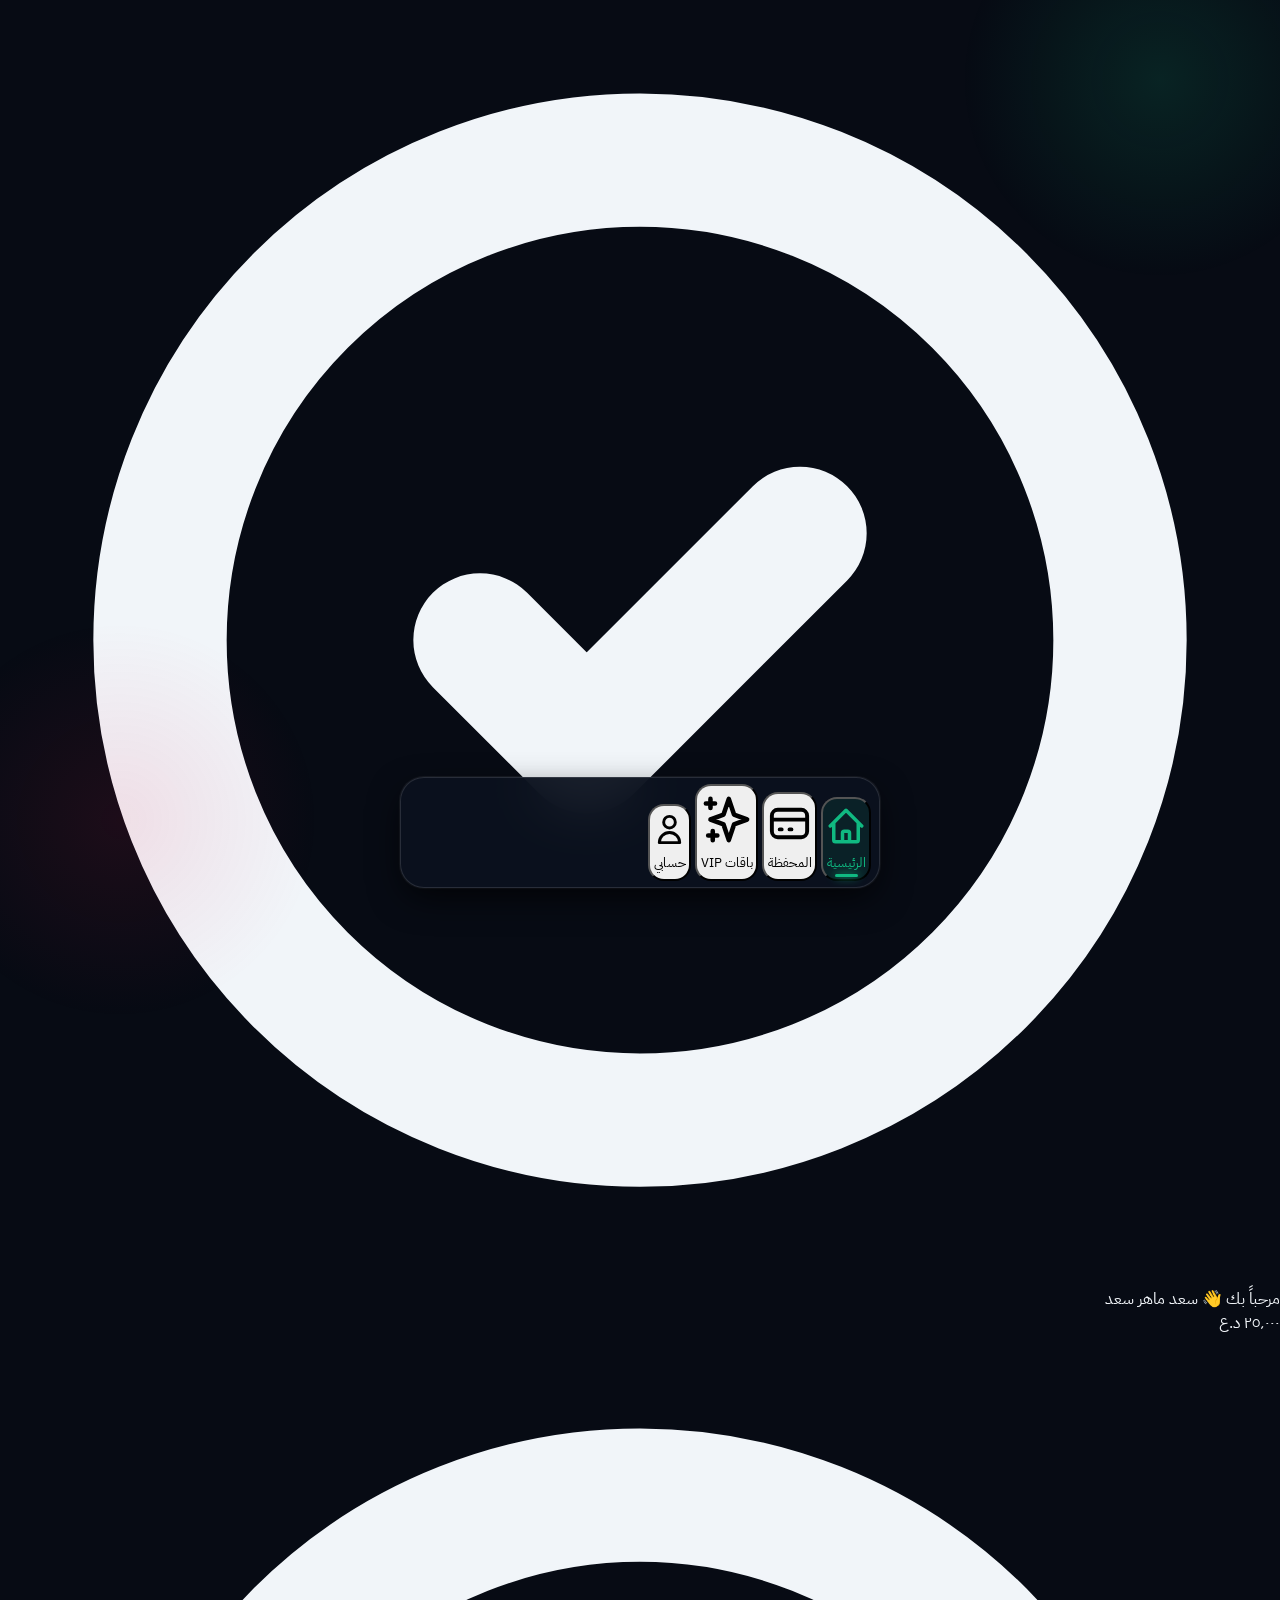
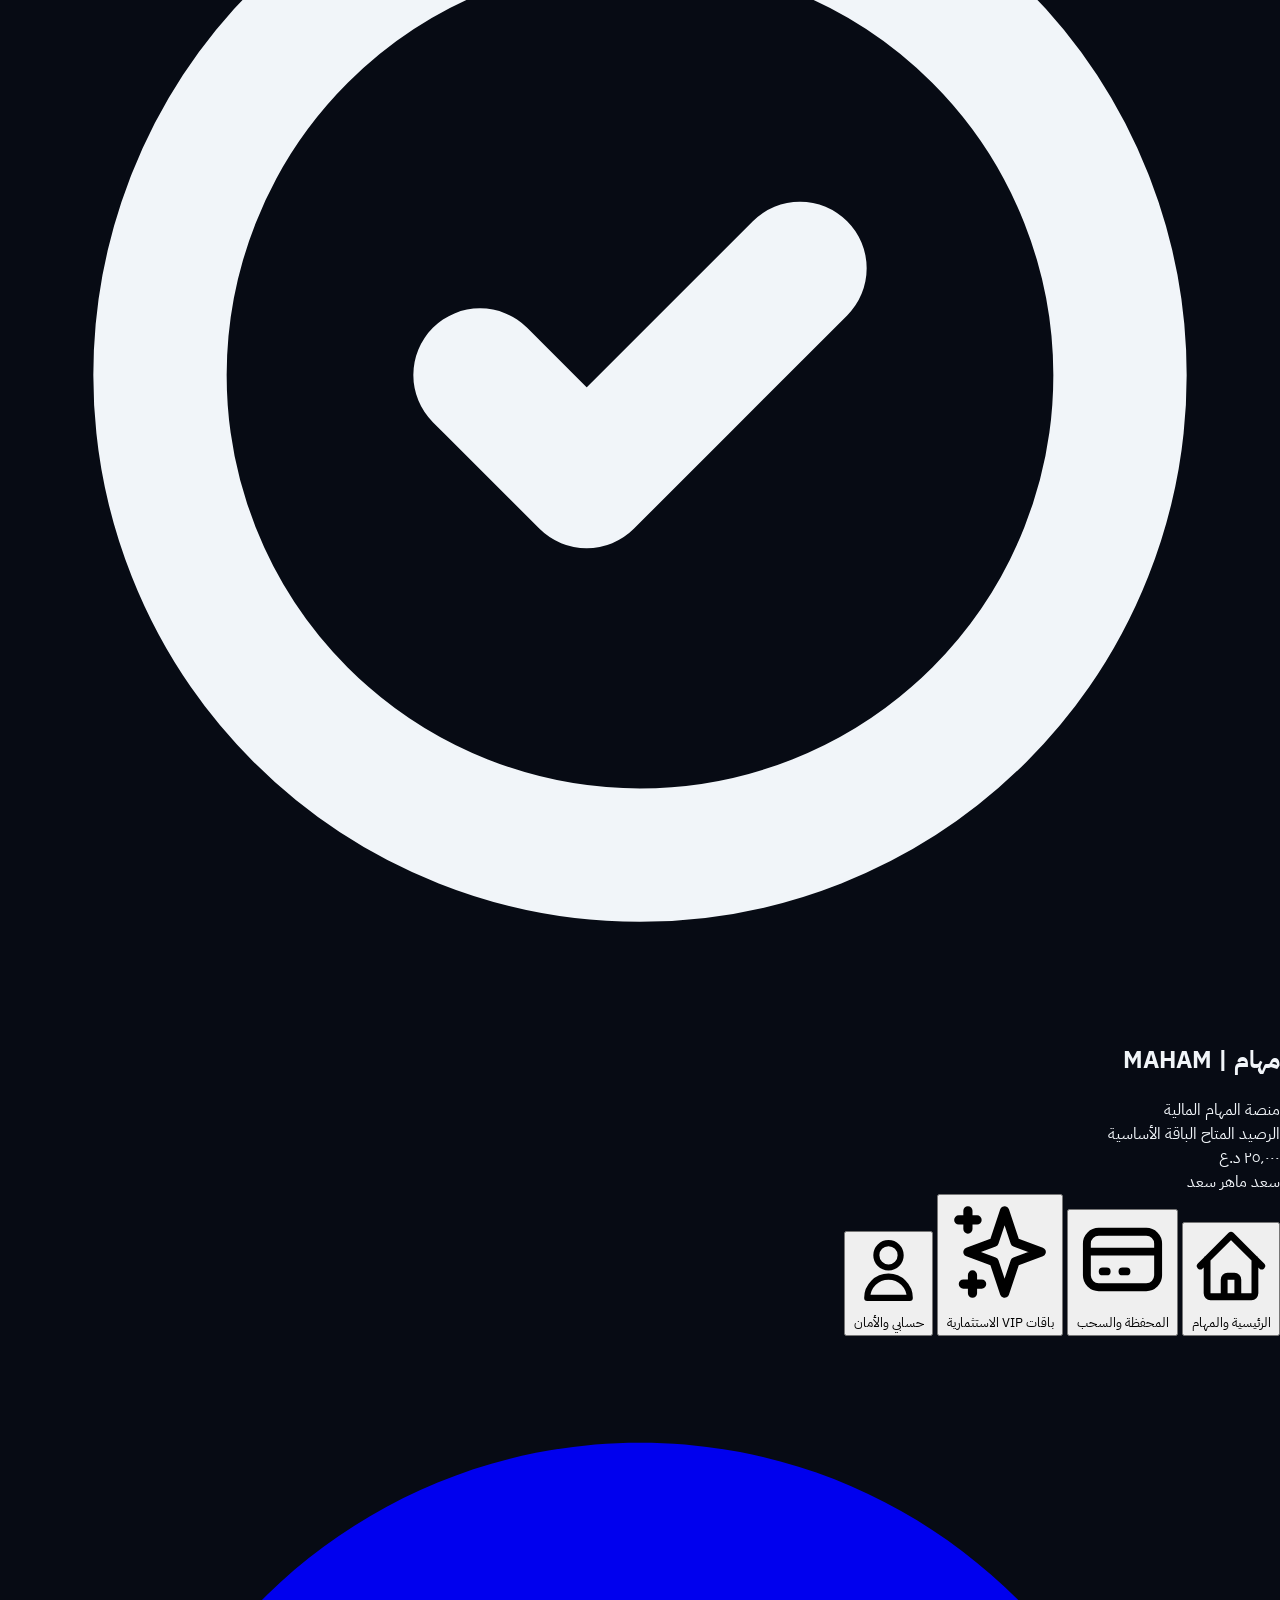
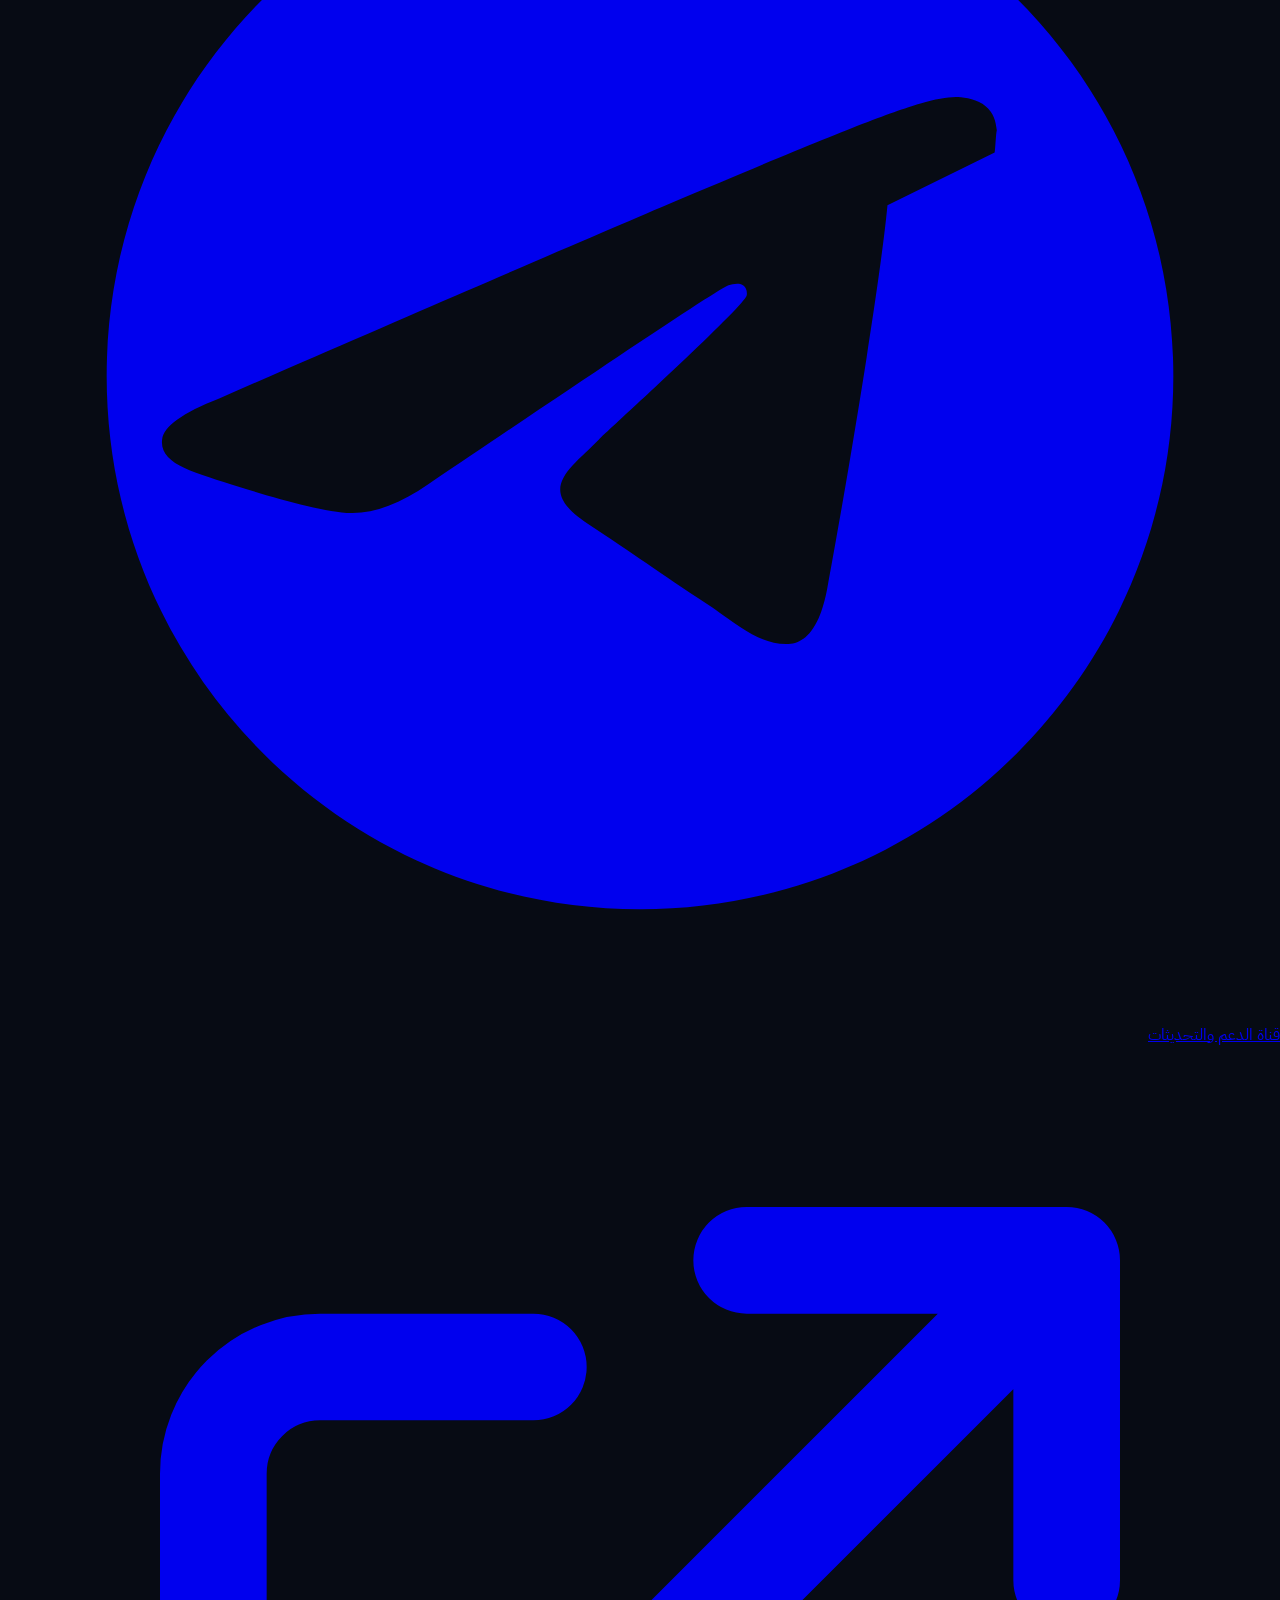
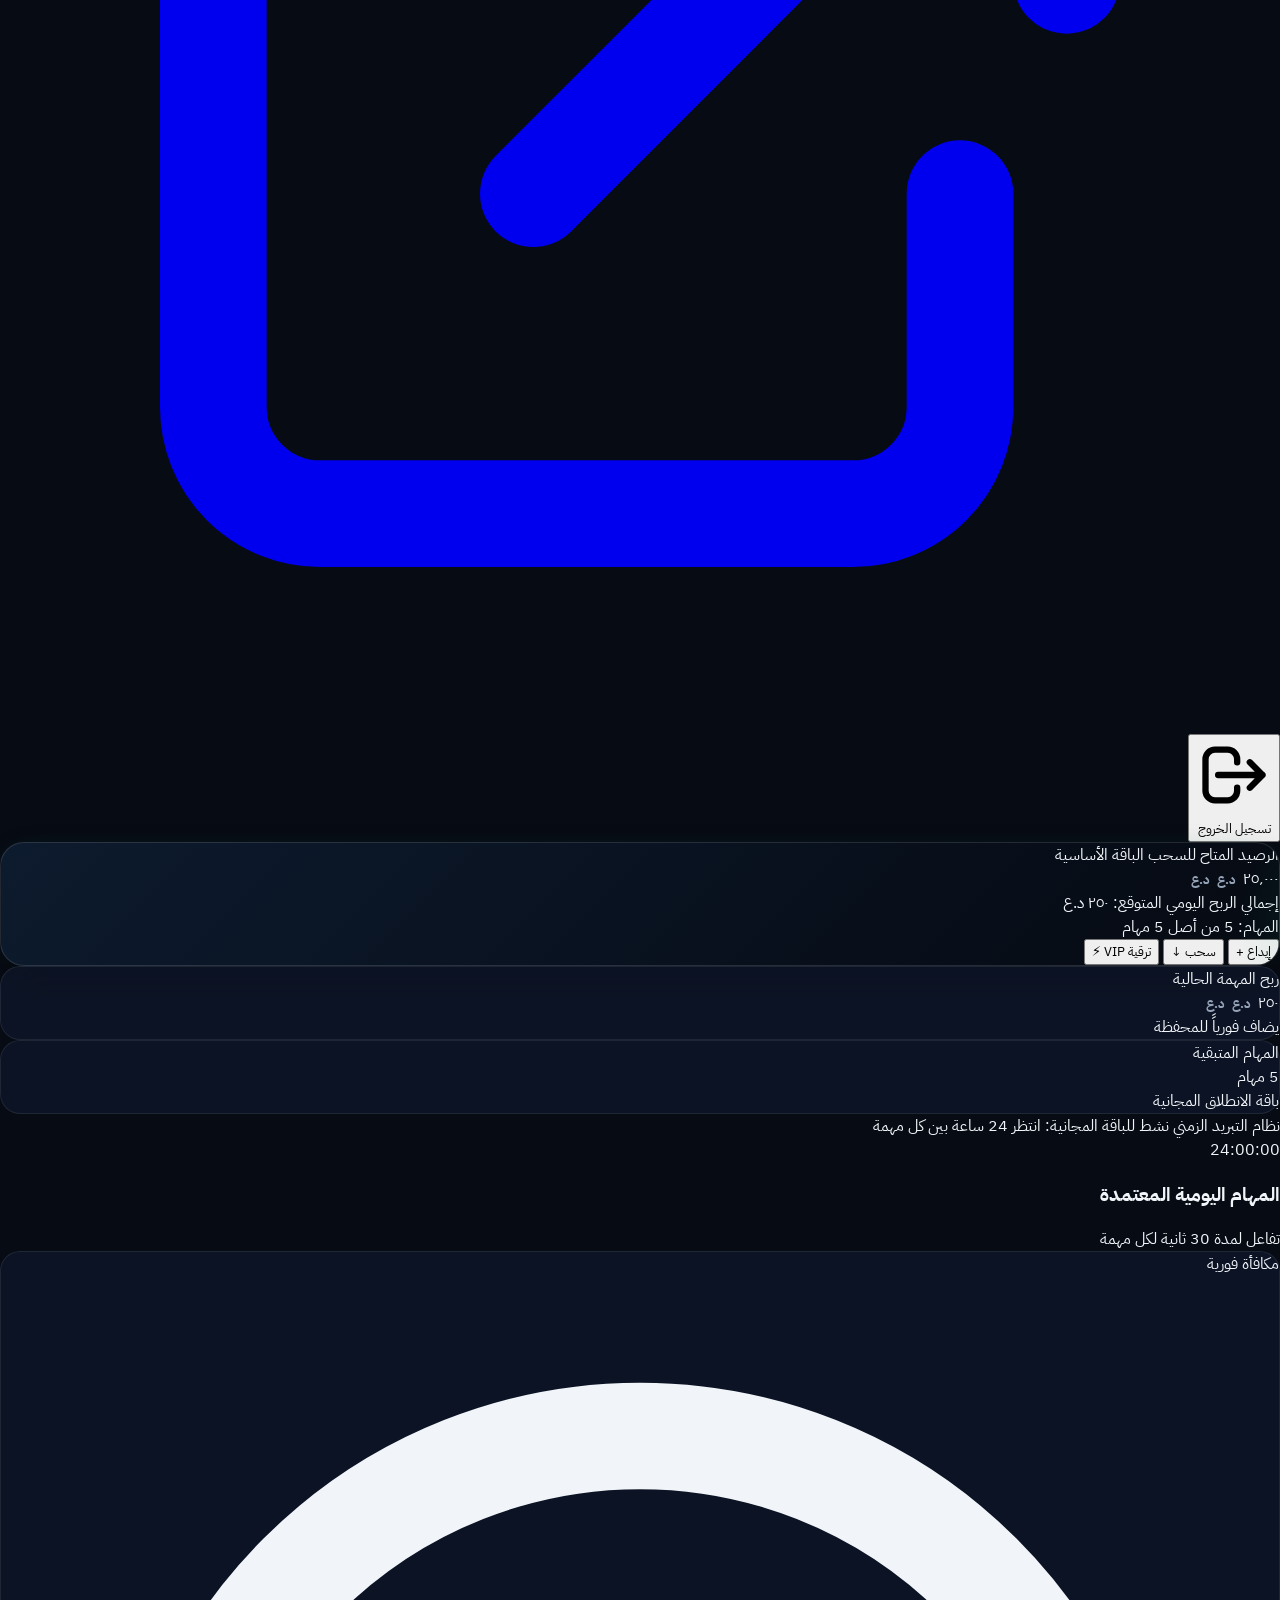
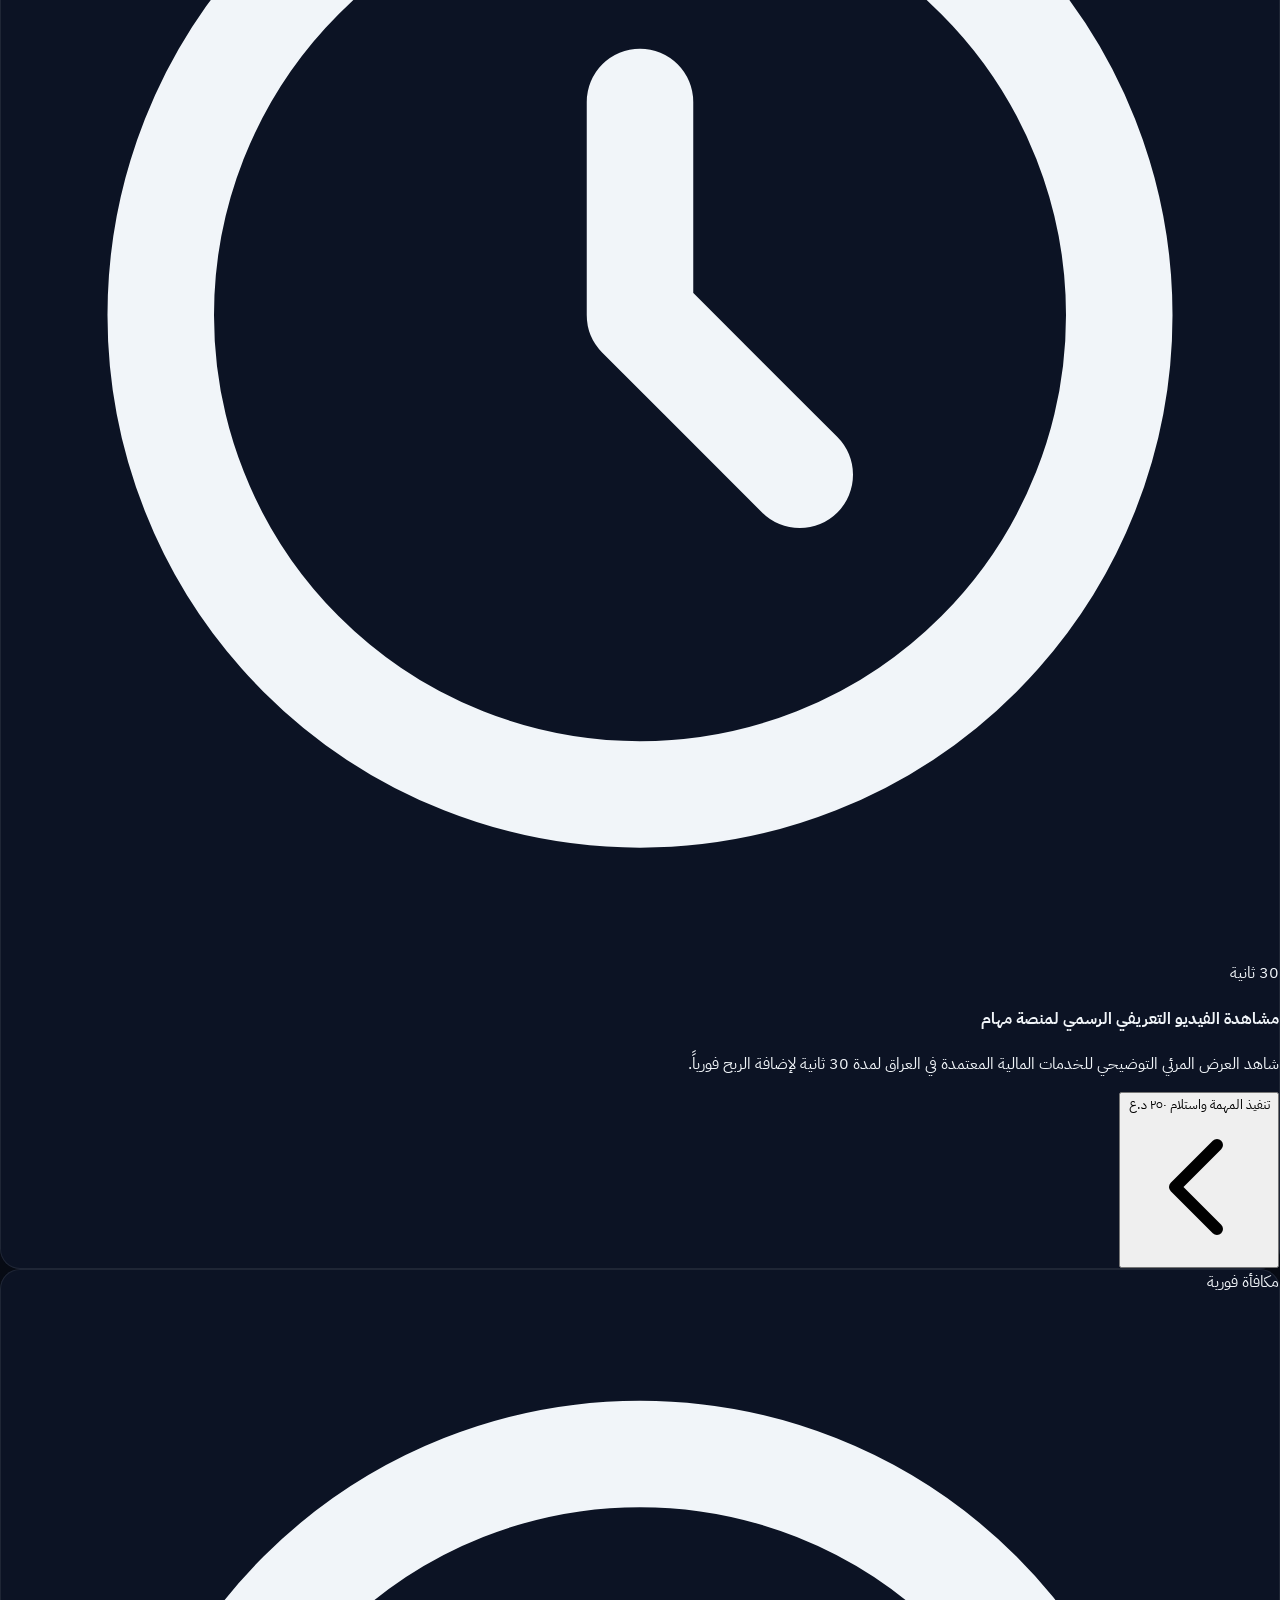
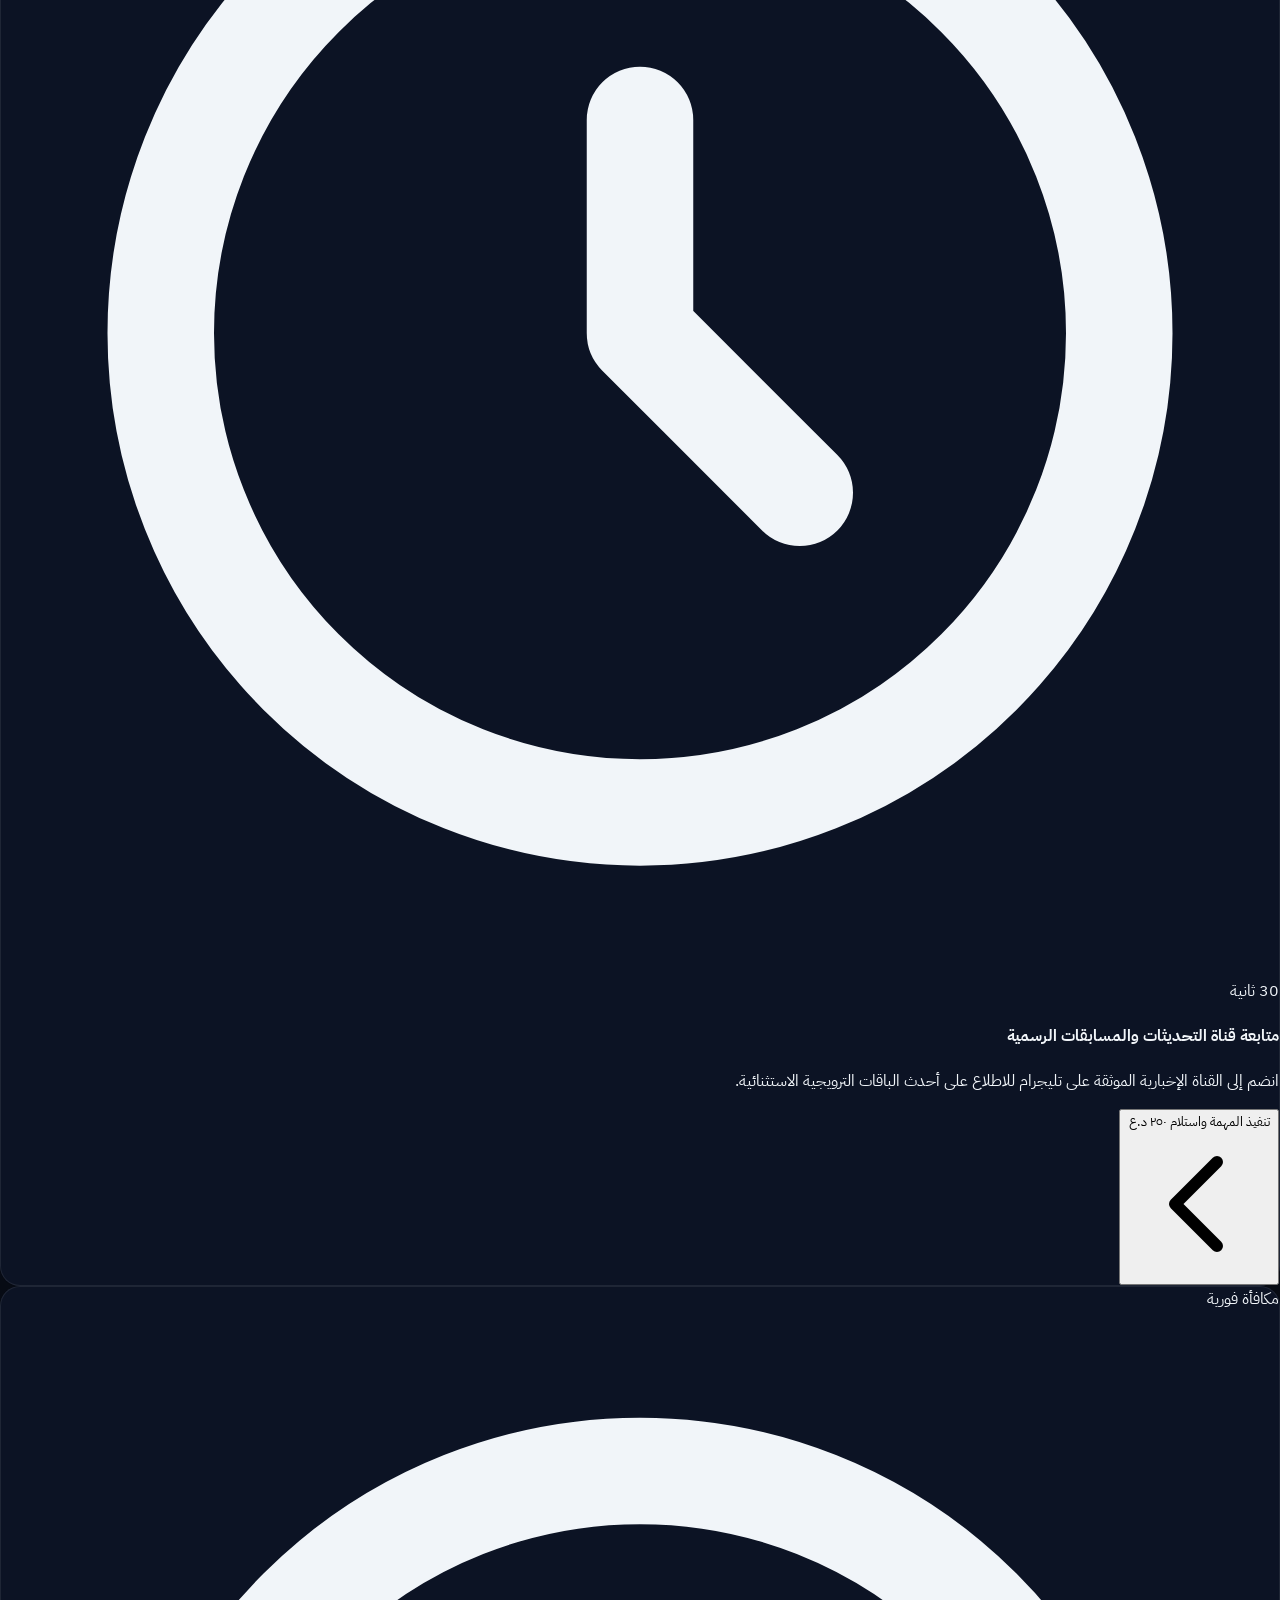
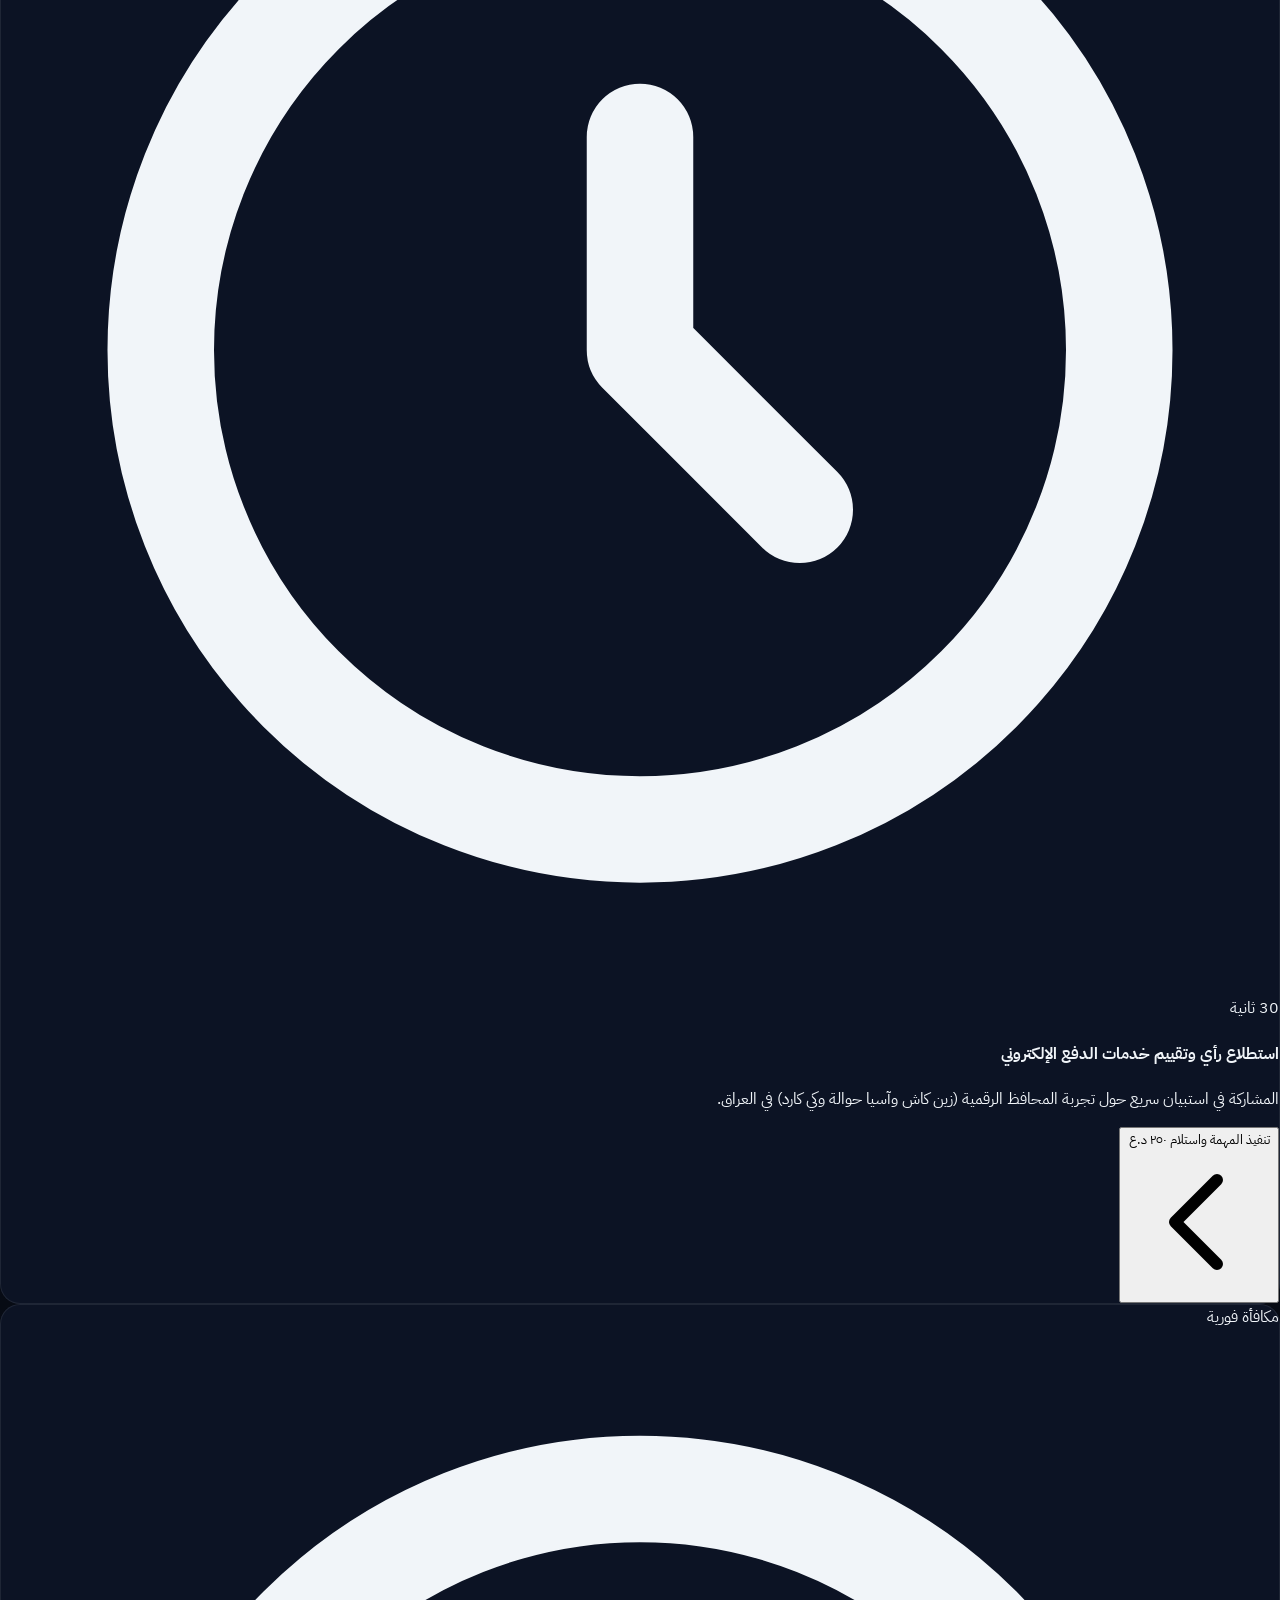
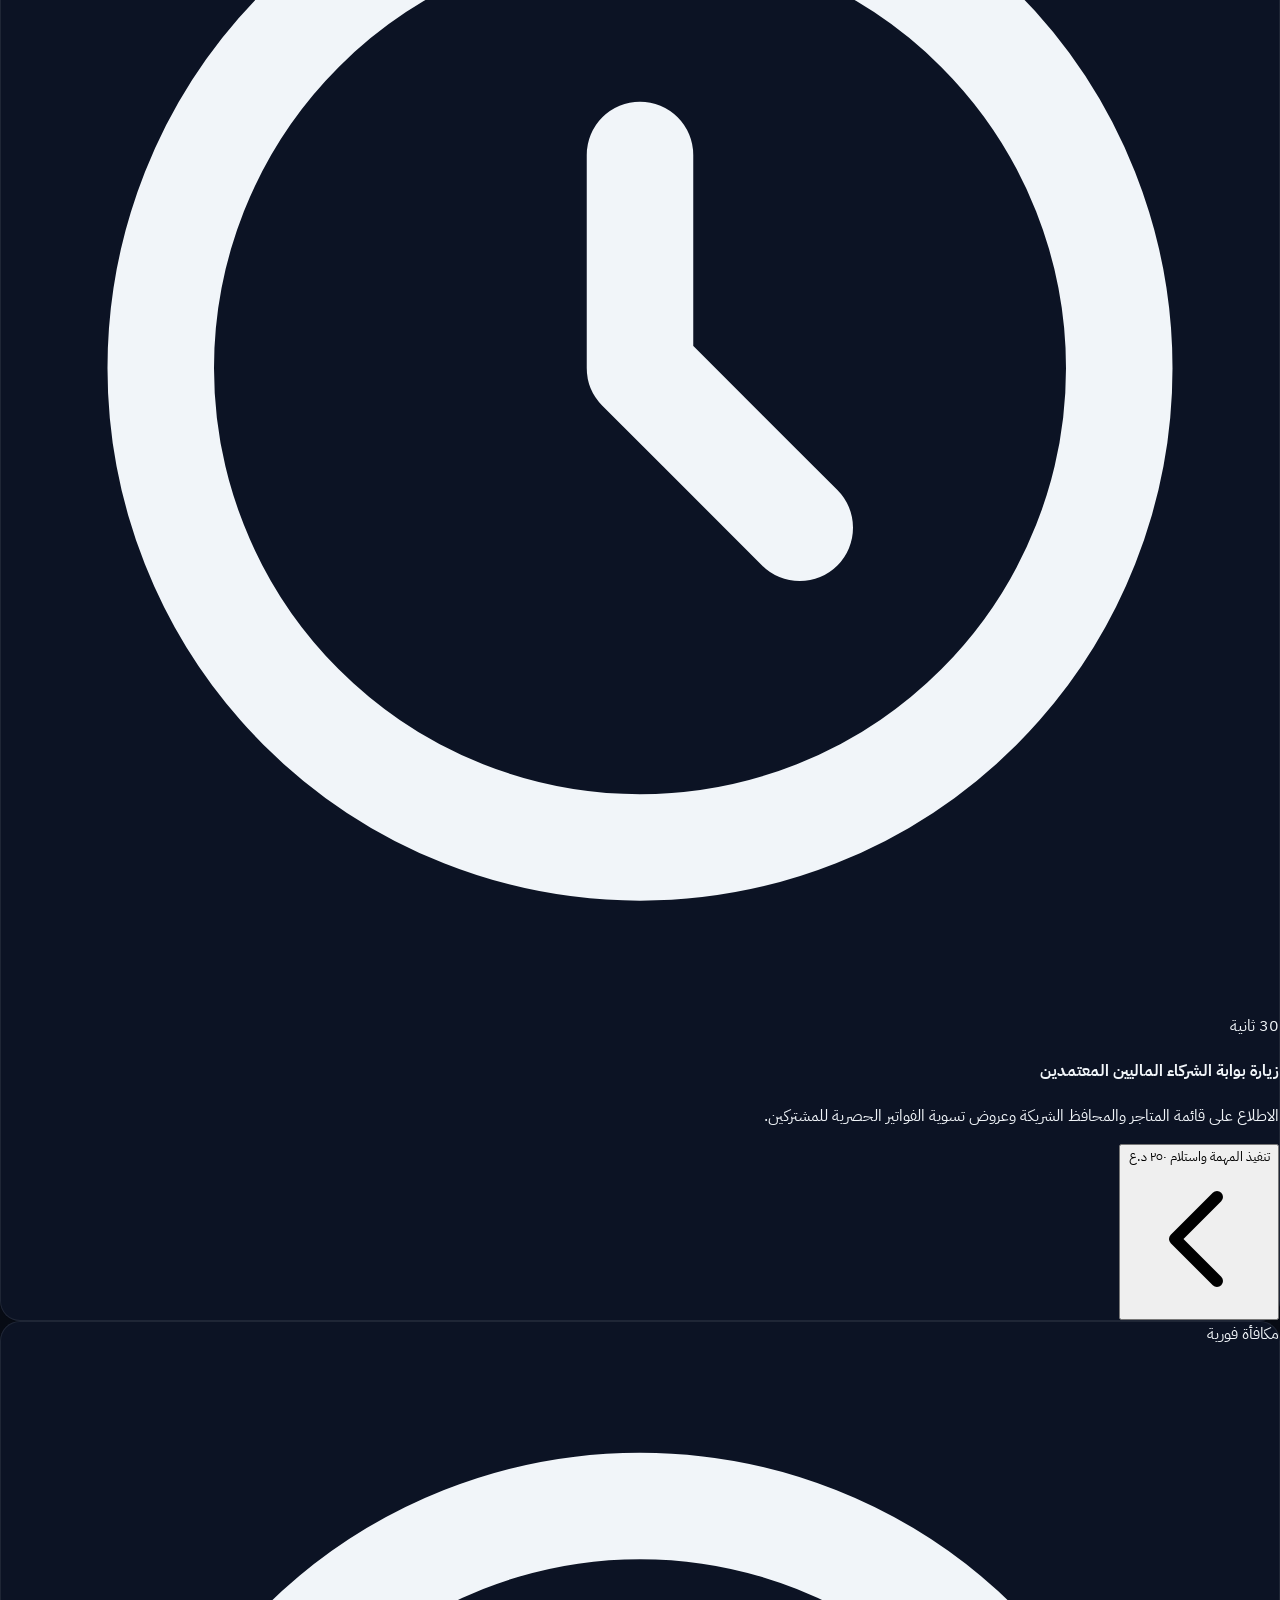
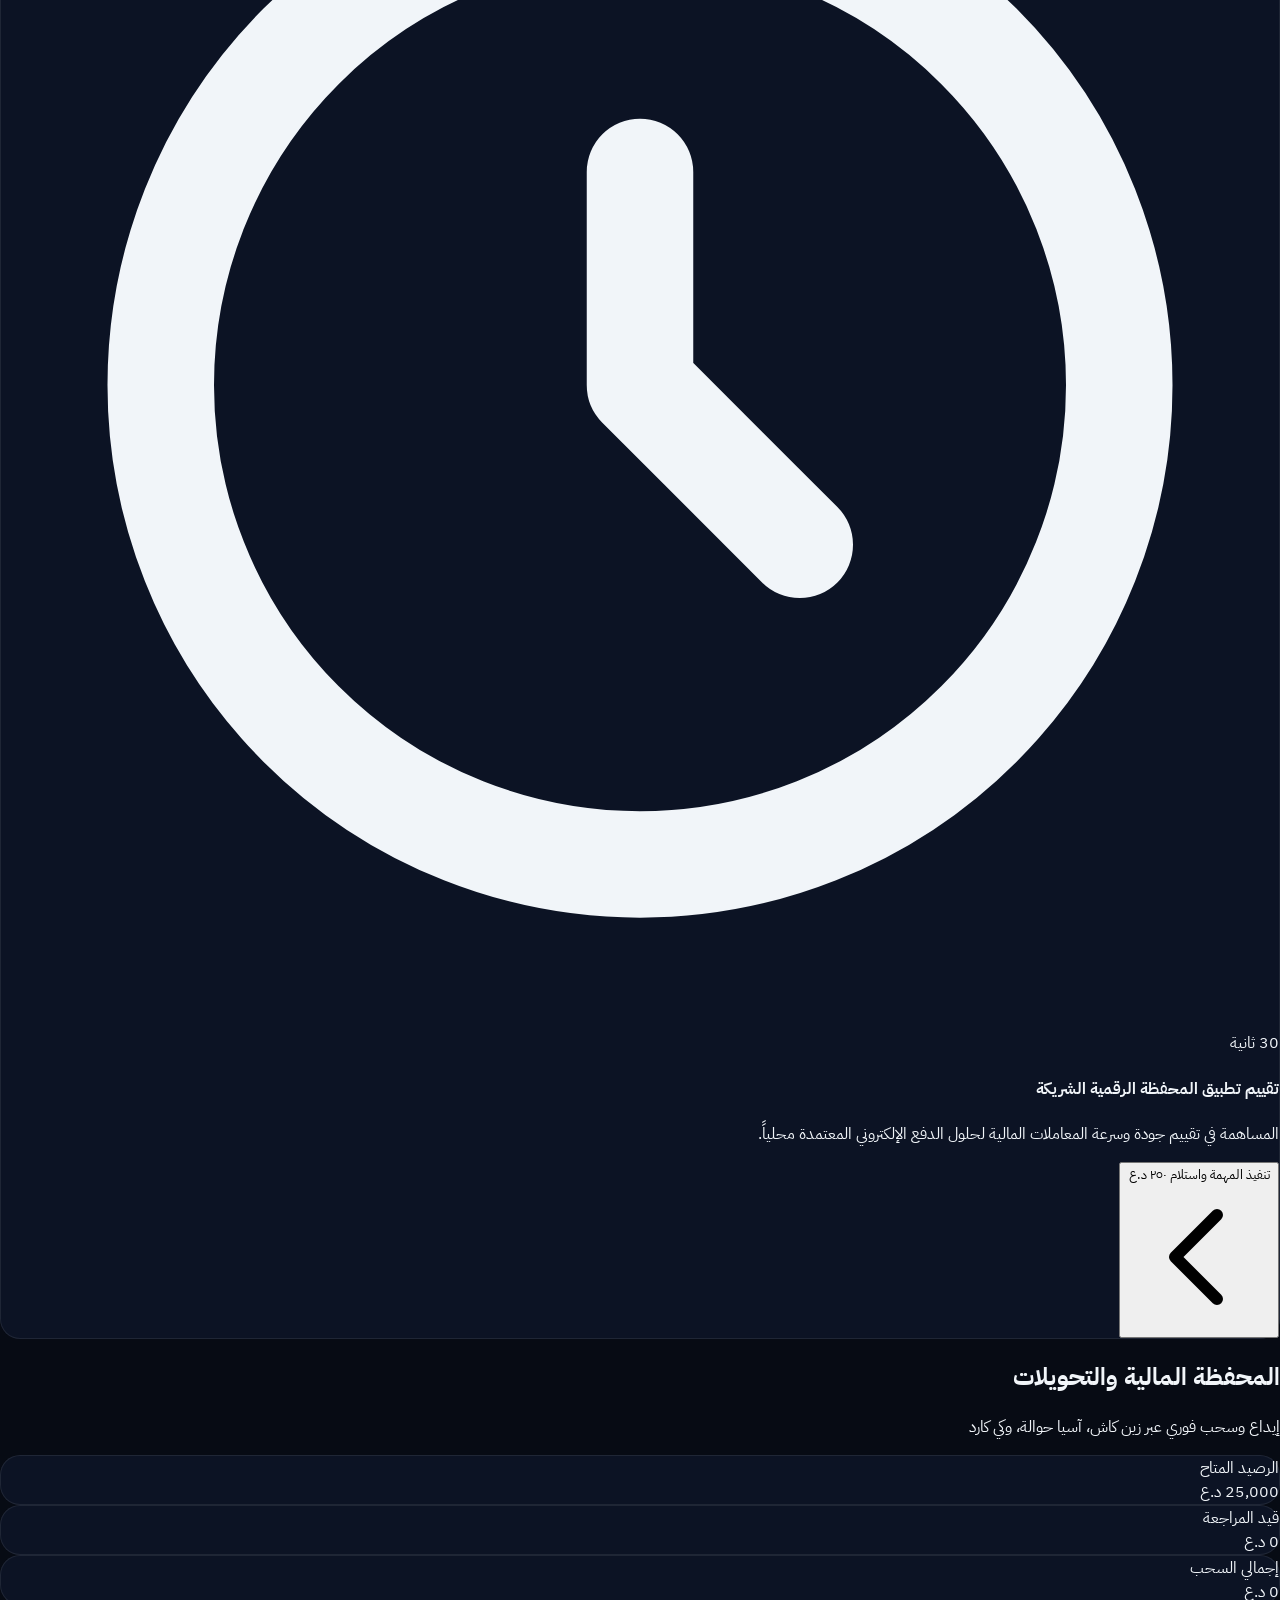
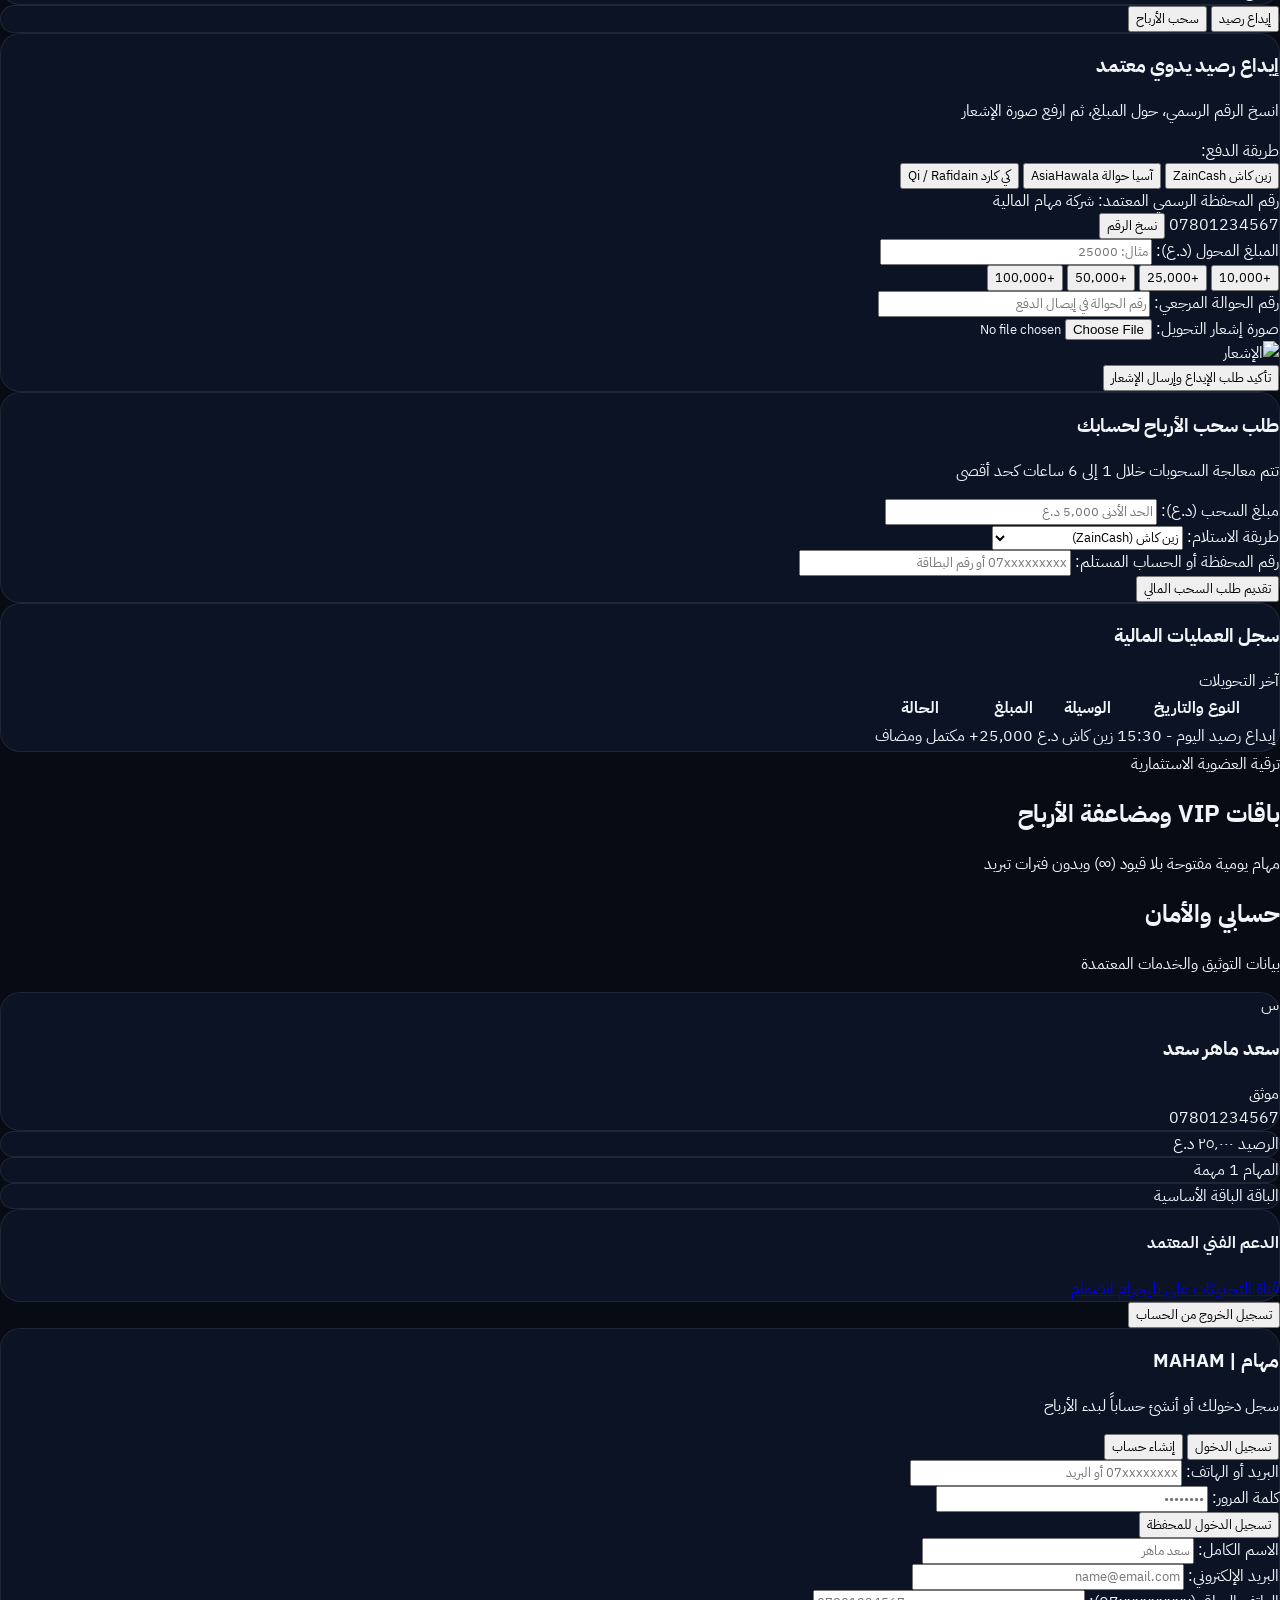
==== commit e5a17214: "feat(ui): complete mobile redesign with luxury banking layout, IBM Plex Sans Arabic typography, and " ====
--- a/index.html
+++ b/index.html
@@ -6,29 +6,34 @@
     <title>مهام | MAHAM - منصة إنجاز المهام ومضاعفة الأرباح</title>
     
     <!-- PWA & Mobile Meta Tags -->
-    <meta name="theme-color" content="#090e1a">
+    <meta name="theme-color" content="#070b14">
     <meta name="apple-mobile-web-app-capable" content="yes">
     <meta name="apple-mobile-web-app-status-bar-style" content="black-translucent">
     <meta name="apple-mobile-web-app-title" content="مهام | MAHAM">
     <link rel="manifest" href="manifest.json">
-    <link rel="icon" type="image/svg+xml" href="data:image/svg+xml,<svg xmlns='http://www.w3.org/2000/svg' viewBox='0 0 100 100'><defs><linearGradient id='g' x1='0%' y1='0%' x2='100%' y2='100%'><stop offset='0%' stop-color='%2310b981'/><stop offset='100%' stop-color='%23059669'/></linearGradient></defs><rect width='100' height='100' rx='24' fill='%230f172a'/><circle cx='50' cy='50' r='38' fill='none' stroke='url(%23g)' stroke-width='4'/><path d='M35 50L45 60L65 38' fill='none' stroke='%2310b981' stroke-width='7' stroke-linecap='round' stroke-linejoin='round'/></svg>">
-
-    <!-- Tailwind CSS (CDN for rapid styling) -->
+    <link rel="icon" type="image/svg+xml" href="data:image/svg+xml,<svg xmlns='http://www.w3.org/2000/svg' viewBox='0 0 100 100'><defs><linearGradient id='g' x1='0%' y1='0%' x2='100%' y2='100%'><stop offset='0%' stop-color='%2310b981'/><stop offset='100%' stop-color='%23059669'/></linearGradient></defs><rect width='100' height='100' rx='24' fill='%23070b14'/><circle cx='50' cy='50' r='38' fill='none' stroke='url(%23g)' stroke-width='4'/><path d='M35 50L45 60L65 38' fill='none' stroke='%2310b981' stroke-width='7' stroke-linecap='round' stroke-linejoin='round'/></svg>">
+
+    <!-- Google Fonts: IBM Plex Sans Arabic & Almarai (Modern Tech Typography) -->
+    <link rel="preconnect" href="https://fonts.googleapis.com">
+    <link rel="preconnect" href="https://fonts.gstatic.com" crossorigin>
+    <link href="https://fonts.googleapis.com/css2?family=Almarai:wght@300;400;700;800&family=IBM+Plex+Sans+Arabic:wght@300;400;500;600;700&display=swap" rel="stylesheet">
+
+    <!-- Tailwind CSS (CDN for utility classes) -->
     <script src="https://cdn.tailwindcss.com"></script>
     <script>
         tailwind.config = {
             darkMode: 'class',
             theme: {
                 extend: {
+                    fontFamily: {
+                        sans: ['"IBM Plex Sans Arabic"', 'Almarai', 'sans-serif'],
+                        heading: ['"IBM Plex Sans Arabic"', 'Almarai', 'sans-serif']
+                    },
                     colors: {
-                        emerald: {
-                            450: '#10b981',
-                            950: '#022c22'
-                        },
-                        slate: {
-                            850: '#121a2b',
-                            925: '#0b111e',
-                            950: '#070b14'
+                        brand: {
+                            dark: '#070b14',
+                            surface: '#0d1527',
+                            border: 'rgba(255, 255, 255, 0.08)'
                         }
                     }
                 }
@@ -39,7 +44,7 @@
     <!-- Custom Stylesheet -->
     <link rel="stylesheet" href="assets/css/app.css">
 </head>
-<body class="bg-[#090e1a] text-slate-100 min-h-screen selection:bg-emerald-500/30 selection:text-emerald-300">
+<body class="bg-[#070b14] text-slate-100 min-h-screen selection:bg-emerald-500/30 selection:text-emerald-300">
 
     <!-- Ambient Glowing Backdrops -->
     <div class="ambient-glow-emerald"></div>
@@ -51,93 +56,119 @@
     <div id="splash-screen">
         <div class="flex flex-col items-center justify-center p-6 text-center max-w-sm">
             <!-- Stage 1: Scale-in Emblem with Glow -->
-            <div class="splash-emblem w-24 h-24 rounded-3xl bg-gradient-to-br from-emerald-500 to-teal-700 p-0.5 shadow-2xl mb-6 relative">
-                <div class="w-full h-full bg-[#090e1a] rounded-[22px] flex items-center justify-center">
-                    <svg class="w-12 h-12 text-emerald-400" fill="none" stroke="currentColor" viewBox="0 0 24 24">
+            <div class="splash-emblem w-20 h-20 rounded-3xl bg-gradient-to-br from-emerald-500 to-teal-700 p-0.5 shadow-2xl mb-5 relative">
+                <div class="w-full h-full bg-[#070b14] rounded-[22px] flex items-center justify-center">
+                    <svg class="w-10 h-10 text-emerald-400" fill="none" stroke="currentColor" viewBox="0 0 24 24">
                         <path stroke-linecap="round" stroke-linejoin="round" stroke-width="2.5" d="M9 12l2 2 4-4m6 2a9 9 0 11-18 0 9 9 0 0118 0z"/>
                     </svg>
                 </div>
             </div>
 
-            <!-- Stage 2: Staggered Typography Reveal -->
+            <!-- Stage 2: Typography Reveal -->
             <div class="splash-text-reveal">
-                <h1 class="text-3xl font-black text-white tracking-wider mb-2 font-mono">مهام | MAHAM</h1>
+                <h1 class="text-2xl font-black text-white tracking-wider mb-1.5 font-heading">مهام | MAHAM</h1>
                 <p class="text-xs text-slate-400 font-medium leading-relaxed">
                     منصتك الذكية لإنجاز المهام اليومية ومضاعفة الأرباح
                 </p>
-                <div class="mt-8 flex items-center justify-center gap-1.5">
+                <div class="mt-6 flex items-center justify-center gap-2">
                     <span class="w-2 h-2 rounded-full bg-emerald-400 animate-ping"></span>
-                    <span class="text-[11px] text-emerald-400/80 font-mono">جاري تحميل البيئة الآمنة...</span>
+                    <span class="text-[11px] text-emerald-400 font-medium">البيئة المالية الآمنة جاهزة</span>
                 </div>
             </div>
         </div>
     </div>
 
     <!-- ========================================================================= -->
+    <!-- MOBILE TOP BAR (< 768px) -->
+    <!-- ========================================================================= -->
+    <header class="md:hidden sticky top-0 z-40 bg-[#070b14]/95 backdrop-blur-xl border-b border-slate-800/80 px-4 py-3 flex items-center justify-between">
+        <div class="flex items-center gap-2.5">
+            <div class="w-9 h-9 rounded-xl bg-gradient-to-br from-emerald-500 to-teal-700 p-0.5 flex items-center justify-center shadow-md shrink-0">
+                <div class="w-full h-full bg-[#070b14] rounded-[10px] flex items-center justify-center">
+                    <svg class="w-4 h-4 text-emerald-400" fill="none" stroke="currentColor" viewBox="0 0 24 24">
+                        <path stroke-linecap="round" stroke-linejoin="round" stroke-width="2.5" d="M9 12l2 2 4-4m6 2a9 9 0 11-18 0 9 9 0 0118 0z"/>
+                    </svg>
+                </div>
+            </div>
+            <div>
+                <span class="text-xs text-slate-400 block leading-none mb-0.5">مرحباً بك 👋</span>
+                <span class="current-user-name text-sm font-black text-white leading-tight">سعد ماهر</span>
+            </div>
+        </div>
+
+        <div class="flex items-center gap-2">
+            <div onclick="App.navigate('wallet')" class="px-3 py-1.5 rounded-xl bg-emerald-500/10 border border-emerald-500/25 flex items-center gap-1.5 cursor-pointer hover:bg-emerald-500/20 transition">
+                <span class="w-2 h-2 rounded-full bg-emerald-400 animate-pulse"></span>
+                <span class="current-user-balance-nav text-xs font-black text-emerald-400 font-mono">25,000 د.ع</span>
+            </div>
+        </div>
+    </header>
+
+    <!-- ========================================================================= -->
     <!-- MAIN APPLICATION WRAPPER -->
     <!-- ========================================================================= -->
-    <div id="app" class="relative z-10 flex min-h-screen pb-24 md:pb-6">
+    <div id="app" class="relative z-10 flex min-h-screen pb-28 md:pb-8">
 
         <!-- --------------------------------------------------------------------- -->
         <!-- DESKTOP STICKY RTL SIDEBAR (>= 768px) -->
         <!-- --------------------------------------------------------------------- -->
-        <aside class="hidden md:flex flex-col w-64 lg:w-72 bg-[#0b111e]/80 backdrop-blur-2xl border-l border-slate-800/80 p-5 shrink-0 fixed top-0 bottom-0 right-0 z-30">
+        <aside class="hidden md:flex flex-col w-64 lg:w-72 bg-[#090d1a]/95 backdrop-blur-2xl border-l border-slate-800/80 p-5 shrink-0 fixed top-0 bottom-0 right-0 z-30">
             <!-- Brand Header -->
             <div class="flex items-center gap-3 pb-6 border-b border-slate-800/80">
                 <div class="w-10 h-10 rounded-2xl bg-gradient-to-br from-emerald-500 to-teal-700 p-0.5 shadow-lg shadow-emerald-950/50 shrink-0">
-                    <div class="w-full h-full bg-[#090e1a] rounded-[14px] flex items-center justify-center">
+                    <div class="w-full h-full bg-[#070b14] rounded-[14px] flex items-center justify-center">
                         <svg class="w-5 h-5 text-emerald-400" fill="none" stroke="currentColor" viewBox="0 0 24 24">
                             <path stroke-linecap="round" stroke-linejoin="round" stroke-width="2.5" d="M9 12l2 2 4-4m6 2a9 9 0 11-18 0 9 9 0 0118 0z"/>
                         </svg>
                     </div>
                 </div>
                 <div>
-                    <h2 class="text-lg font-black text-white tracking-wide font-mono">مهام | MAHAM</h2>
+                    <h2 class="text-base font-black text-white tracking-wide font-heading">مهام | MAHAM</h2>
                     <span class="text-[10px] text-emerald-400 font-semibold block uppercase tracking-wider">منصة المهام المالية</span>
                 </div>
             </div>
 
             <!-- User Quick Wallet Card (Sidebar) -->
-            <div class="auth-user-pill my-5 p-4 rounded-2xl bg-slate-900/90 border border-slate-800 relative overflow-hidden">
+            <div class="my-5 p-4 rounded-2xl bg-slate-900/90 border border-slate-800 relative overflow-hidden">
                 <div class="text-xs text-slate-400 mb-1 flex items-center justify-between">
                     <span>الرصيد المتاح</span>
                     <span class="current-user-tier-badge text-[10px] px-2 py-0.5 rounded-full bg-emerald-500/20 text-emerald-400 font-bold border border-emerald-500/30">
-                        المجانية
+                        الباقة الأساسية
                     </span>
                 </div>
                 <div class="current-user-balance-nav text-2xl font-black text-emerald-400 font-mono tracking-tight">
-                    0 د.ع
+                    25,000 د.ع
                 </div>
                 <div class="current-user-name text-xs text-slate-300 font-semibold mt-2 truncate">
-                    مستخدم جديد
+                    سعد ماهر سعد
                 </div>
             </div>
 
             <!-- Navigation Links -->
             <nav class="space-y-1.5 flex-1">
-                <button id="desk-nav-home" onclick="App.navigate('home')" class="w-full flex items-center gap-3 px-4 py-3 rounded-xl text-sm font-bold border border-transparent transition text-right">
-                    <svg class="w-5 h-5" fill="none" stroke="currentColor" viewBox="0 0 24 24">
+                <button id="desk-nav-home" onclick="App.navigate('home')" class="w-full flex items-center gap-3 px-4 py-3 rounded-xl text-xs font-bold border transition text-right bg-emerald-500/15 text-emerald-400 border-emerald-500/40">
+                    <svg class="w-4 h-4" fill="none" stroke="currentColor" viewBox="0 0 24 24">
                         <path stroke-linecap="round" stroke-linejoin="round" stroke-width="2" d="M3 12l2-2m0 0l7-7 7 7M5 10v10a1 1 0 001 1h3m10-11l2 2m-2-2v10a1 1 0 01-1 1h-3m-6 0a1 1 0 001-1v-4a1 1 0 011-1h2a1 1 0 011 1v4a1 1 0 001 1m-6 0h6"/>
                     </svg>
                     <span>الرئيسية والمهام</span>
                 </button>
 
-                <button id="desk-nav-wallet" onclick="App.navigate('wallet')" class="w-full flex items-center gap-3 px-4 py-3 rounded-xl text-sm font-bold border border-transparent transition text-right">
-                    <svg class="w-5 h-5" fill="none" stroke="currentColor" viewBox="0 0 24 24">
+                <button id="desk-nav-wallet" onclick="App.navigate('wallet')" class="w-full flex items-center gap-3 px-4 py-3 rounded-xl text-xs font-bold border border-transparent text-slate-400 hover:text-white transition text-right">
+                    <svg class="w-4 h-4" fill="none" stroke="currentColor" viewBox="0 0 24 24">
                         <path stroke-linecap="round" stroke-linejoin="round" stroke-width="2" d="M3 10h18M7 15h1m4 0h1m-7 4h12a3 3 0 003-3V8a3 3 0 00-3-3H6a3 3 0 00-3 3v8a3 3 0 003 3z"/>
                     </svg>
                     <span>المحفظة والسحب</span>
                 </button>
 
-                <button id="desk-nav-vip" onclick="App.navigate('vip')" class="w-full flex items-center gap-3 px-4 py-3 rounded-xl text-sm font-bold border border-transparent transition text-right">
-                    <svg class="w-5 h-5" fill="none" stroke="currentColor" viewBox="0 0 24 24">
+                <button id="desk-nav-vip" onclick="App.navigate('vip')" class="w-full flex items-center gap-3 px-4 py-3 rounded-xl text-xs font-bold border border-transparent text-slate-400 hover:text-white transition text-right">
+                    <svg class="w-4 h-4" fill="none" stroke="currentColor" viewBox="0 0 24 24">
                         <path stroke-linecap="round" stroke-linejoin="round" stroke-width="2" d="M5 3v4M3 5h4M6 17v4m-2-2h4m5-16l2.286 6.857L21 12l-5.714 2.143L13 21l-2.286-6.857L5 12l5.714-2.143L13 3z"/>
                     </svg>
                     <span>باقات VIP الاستثمارية</span>
                 </button>
 
-                <button id="desk-nav-profile" onclick="App.navigate('profile')" class="w-full flex items-center gap-3 px-4 py-3 rounded-xl text-sm font-bold border border-transparent transition text-right">
-                    <svg class="w-5 h-5" fill="none" stroke="currentColor" viewBox="0 0 24 24">
+                <button id="desk-nav-profile" onclick="App.navigate('profile')" class="w-full flex items-center gap-3 px-4 py-3 rounded-xl text-xs font-bold border border-transparent text-slate-400 hover:text-white transition text-right">
+                    <svg class="w-4 h-4" fill="none" stroke="currentColor" viewBox="0 0 24 24">
                         <path stroke-linecap="round" stroke-linejoin="round" stroke-width="2" d="M16 7a4 4 0 11-8 0 4 4 0 018 0zM12 14a7 7 0 00-7 7h14a7 7 0 00-7-7z"/>
                     </svg>
                     <span>حسابي والأمان</span>
@@ -168,148 +199,106 @@
         </aside>
 
         <!-- --------------------------------------------------------------------- -->
-        <!-- MOBILE TOP BAR (< 768px) -->
+        <!-- MAIN CONTENT CONTAINER -->
         <!-- --------------------------------------------------------------------- -->
-        <header class="md:hidden fixed top-0 left-0 right-0 z-30 bg-[#090e1a]/90 backdrop-blur-xl border-b border-slate-800/80 px-4 py-3 flex items-center justify-between">
-            <div class="flex items-center gap-2.5">
-                <div class="w-8 h-8 rounded-xl bg-gradient-to-br from-emerald-500 to-teal-700 p-0.5 flex items-center justify-center shadow-md">
-                    <svg class="w-4 h-4 text-white" fill="none" stroke="currentColor" viewBox="0 0 24 24">
-                        <path stroke-linecap="round" stroke-linejoin="round" stroke-width="2.5" d="M9 12l2 2 4-4m6 2a9 9 0 11-18 0 9 9 0 0118 0z"/>
-                    </svg>
-                </div>
-                <span class="text-base font-black text-white font-mono tracking-tight">مهام | MAHAM</span>
-            </div>
-
-            <div class="auth-user-pill flex items-center gap-2">
-                <div class="px-2.5 py-1 rounded-xl bg-slate-900 border border-slate-800 flex items-center gap-1.5">
-                    <span class="w-2 h-2 rounded-full bg-emerald-400"></span>
-                    <span class="current-user-balance-nav text-xs font-black text-emerald-400 font-mono">0 د.ع</span>
-                </div>
-            </div>
-        </header>
-
-        <!-- --------------------------------------------------------------------- -->
-        <!-- MAIN CONTENT AREA -->
-        <!-- --------------------------------------------------------------------- -->
-        <main class="flex-1 md:mr-64 lg:mr-72 pt-16 md:pt-6 px-4 md:px-8 max-w-7xl mx-auto w-full">
+        <main class="flex-1 md:mr-64 lg:mr-72 p-4 md:p-8 max-w-6xl mx-auto w-full">
 
             <!-- ================================================================= -->
             <!-- VIEW 1: HOME & 24H TASK ENGINE (#home) -->
             <!-- ================================================================= -->
-            <section id="view-home" class="space-y-6">
-                <!-- Welcome Banner -->
-                <div class="flex flex-col sm:flex-row sm:items-center justify-between gap-3">
-                    <div>
-                        <h2 class="text-2xl font-black text-white tracking-tight flex items-center gap-2">
-                            <span>لوحة المهام والأرباح</span>
-                            <span class="text-xs px-2.5 py-0.5 rounded-full bg-emerald-500/20 text-emerald-400 border border-emerald-500/30 font-bold">
-                                مباشر
-                            </span>
-                        </h2>
-                        <p class="text-xs text-slate-400 mt-1">
-                            مرحباً بك، <span class="current-user-name font-bold text-slate-200">المستخدم</span> — نفذ مهامك اليومية واسحب أرباحك فوراً.
-                        </p>
-                    </div>
-
-                    <div id="bento-daily-potential" class="text-xs text-slate-400 bg-slate-900/80 px-3.5 py-2 rounded-xl border border-slate-800">
-                        إجمالي الربح اليومي المتوقع: <span class="font-bold text-emerald-400 font-mono">250 د.ع</span>
-                    </div>
-                </div>
-
-                <!-- 4 Top Bento Metric Cards -->
-                <div class="grid grid-cols-2 lg:grid-cols-4 gap-3 lg:gap-4">
-                    <!-- Bento 1: Current Task Profit -->
-                    <div class="glass-panel p-4 lg:p-5 flex flex-col justify-between">
-                        <div class="text-xs text-slate-400 font-semibold mb-2">ربح المهمة الحالية</div>
-                        <div id="bento-task-profit" class="flex items-baseline">
-                            <span class="text-2xl lg:text-3xl font-bold text-white font-mono">250</span>
-                            <span class="currency-iqd text-slate-400 mr-1 font-semibold">د.ع</span>
-                        </div>
-                        <span class="text-[11px] text-emerald-400 mt-2 block font-medium">مكافأة فورية لكل مهمة</span>
-                    </div>
-
-                    <!-- Bento 2: Available Tasks -->
-                    <div class="glass-panel p-4 lg:p-5 flex flex-col justify-between">
-                        <div class="text-xs text-slate-400 font-semibold mb-2">المهام المتبقية</div>
-                        <div id="bento-available-tasks" class="flex items-baseline">
-                            <span class="text-2xl lg:text-3xl font-black text-white font-mono">5</span>
+            <section id="view-home" class="space-y-5">
+                
+                <!-- Digital Luxury Card (Hero FinTech Card) -->
+                <div class="fintech-card p-5 sm:p-6 text-white space-y-4">
+                    <div class="flex items-center justify-between">
+                        <span class="text-xs text-slate-300 font-semibold flex items-center gap-2">
+                            <span class="w-2 h-2 rounded-full bg-emerald-400"></span>
+                            الرصيد المتاح للسحب
+                        </span>
+                        <span id="bento-tier-badge" class="px-2.5 py-0.5 rounded-full text-[11px] font-bold bg-emerald-500/20 text-emerald-300 border border-emerald-500/30">
+                            الباقة الأساسية
+                        </span>
+                    </div>
+
+                    <div class="flex items-baseline gap-2">
+                        <span id="bento-total-balance" class="text-3xl sm:text-4xl font-black font-mono tracking-tight text-white">
+                            25,000
+                        </span>
+                        <span class="currency-iqd text-emerald-400 text-lg font-bold">د.ع</span>
+                    </div>
+
+                    <div class="pt-2 flex items-center justify-between text-xs text-slate-300 border-t border-white/10">
+                        <div id="bento-daily-potential">
+                            ربح المهمة: <span class="font-bold text-emerald-400 font-mono">250 د.ع</span>
+                        </div>
+                        <div class="font-mono text-[11px] text-slate-400">
+                            المهام: <span id="bento-available-tasks" class="font-bold text-white">5 من أصل 5</span>
+                        </div>
+                    </div>
+
+                    <!-- Quick Action Buttons Inside Card -->
+                    <div class="grid grid-cols-3 gap-2 pt-1">
+                        <button onclick="App.navigate('wallet'); Wallet.switchActionTab('deposit');" class="py-2.5 px-3 rounded-xl bg-emerald-500/20 hover:bg-emerald-500/30 text-emerald-300 font-bold text-xs border border-emerald-500/40 transition flex items-center justify-center gap-1.5">
+                            <span>إيداع</span>
+                            <span class="text-sm leading-none">+</span>
+                        </button>
+                        <button onclick="App.navigate('wallet'); Wallet.switchActionTab('withdraw');" class="py-2.5 px-3 rounded-xl bg-slate-800/80 hover:bg-slate-700/80 text-slate-200 font-bold text-xs border border-slate-700 transition flex items-center justify-center gap-1.5">
+                            <span>سحب</span>
+                            <span class="text-sm leading-none">↓</span>
+                        </button>
+                        <button onclick="App.navigate('vip')" class="py-2.5 px-3 rounded-xl bg-amber-500/20 hover:bg-amber-500/30 text-amber-300 font-bold text-xs border border-amber-500/40 transition flex items-center justify-center gap-1">
+                            <span>ترقية VIP</span>
+                            <span class="text-xs">⚡</span>
+                        </button>
+                    </div>
+                </div>
+
+                <!-- 2 Bento Micro Cards for Quick Glance -->
+                <div class="grid grid-cols-2 gap-3">
+                    <div class="glass-panel p-4 flex flex-col justify-between">
+                        <span class="text-xs text-slate-400 font-medium">ربح المهمة الحالية</span>
+                        <div class="mt-1 flex items-baseline">
+                            <span id="bento-task-profit" class="text-2xl font-black text-white font-mono">250</span>
+                            <span class="currency-iqd text-emerald-400 mr-1 font-bold text-xs">د.ع</span>
+                        </div>
+                        <span class="text-[10px] text-slate-500 mt-1 block">يضاف فورياً للمحفظة</span>
+                    </div>
+
+                    <div class="glass-panel p-4 flex flex-col justify-between">
+                        <span class="text-xs text-slate-400 font-medium">المهام المتبقية</span>
+                        <div class="mt-1 flex items-baseline">
+                            <span class="text-2xl font-black text-emerald-400 font-mono">5</span>
                             <span class="text-xs text-slate-400 mr-1">مهام</span>
                         </div>
-                        <span class="text-[11px] text-slate-400 mt-2 block">حصة الباقة الحالية</span>
-                    </div>
-
-                    <!-- Bento 3: Total Balance -->
-                    <div class="glass-panel p-4 lg:p-5 flex flex-col justify-between border-emerald-500/20 bg-emerald-950/10">
-                        <div class="text-xs text-emerald-400/80 font-semibold mb-2">الرصيد الكلي المتاح</div>
-                        <div id="bento-total-balance" class="flex items-baseline">
-                            <span class="text-3xl lg:text-4xl font-extrabold text-emerald-400 font-mono tracking-tight">0</span>
-                            <span class="currency-iqd text-emerald-500/80 mr-1.5 font-bold">د.ع</span>
-                        </div>
-                        <div class="mt-2 flex items-center justify-between">
-                            <span class="text-[11px] text-emerald-400/90 font-medium">جاهز للسحب الفوري</span>
-                            <button onclick="App.navigate('wallet')" class="text-[11px] text-emerald-300 underline font-bold">سحب</button>
-                        </div>
-                    </div>
-
-                    <!-- Bento 4: Active Tier Badge -->
-                    <div class="glass-panel p-4 lg:p-5 flex flex-col justify-between">
-                        <div class="text-xs text-slate-400 font-semibold mb-2">حالة الاشتراك النشط</div>
-                        <div>
-                            <span id="bento-tier-badge" class="inline-flex items-center gap-1.5 px-3 py-1 rounded-full text-xs font-bold bg-slate-800 text-slate-300 border border-slate-700">
-                                الباقة المجانية
-                            </span>
-                        </div>
-                        <div class="mt-2">
-                            <button onclick="App.navigate('vip')" class="text-[11px] text-amber-400 hover:text-amber-300 font-bold flex items-center gap-1">
-                                <span>ترقية إلى VIP</span>
-                                <svg class="w-3 h-3" fill="none" stroke="currentColor" viewBox="0 0 24 24">
-                                    <path stroke-linecap="round" stroke-linejoin="round" stroke-width="2" d="M15 19l-7-7 7-7"/>
-                                </svg>
-                            </button>
-                        </div>
-                    </div>
-                </div>
-
-                <!-- The 24-Hour Cooldown Banner (Visible when free tier completed a task) -->
-                <div id="cooldown-banner" class="hidden p-4 lg:p-5 rounded-2xl bg-gradient-to-r from-amber-500/15 via-amber-500/10 to-transparent border border-amber-500/30 relative overflow-hidden">
-                    <div class="flex flex-col sm:flex-row sm:items-center justify-between gap-4">
-                        <div class="flex items-center gap-3">
-                            <div class="w-10 h-10 rounded-xl bg-amber-500/20 text-amber-400 flex items-center justify-center shrink-0">
-                                <svg class="w-5 h-5 animate-spin" fill="none" stroke="currentColor" viewBox="0 0 24 24">
-                                    <path stroke-linecap="round" stroke-linejoin="round" stroke-width="2" d="M12 8v4l3 3m6-3a9 9 0 11-18 0 9 9 0 0118 0z"/>
-                                </svg>
+                        <span class="text-[10px] text-slate-500 mt-1 block">باقة الانطلاق المجانية</span>
+                    </div>
+                </div>
+
+                <!-- The 24-Hour Cooldown Banner (Hidden until triggered) -->
+                <div id="cooldown-banner" class="hidden p-4 rounded-2xl bg-amber-500/10 border border-amber-500/30 text-xs">
+                    <div class="flex items-center justify-between gap-3">
+                        <div class="flex items-center gap-2.5">
+                            <span class="w-2.5 h-2.5 rounded-full bg-amber-400 animate-ping"></span>
+                            <div>
+                                <span class="font-bold text-amber-300 block">نظام التبريد الزمني نشط</span>
+                                <span class="text-[11px] text-slate-400">للباقة المجانية: انتظر 24 ساعة بين كل مهمة</span>
                             </div>
-                            <div>
-                                <h4 class="text-sm font-bold text-amber-300">نظام التبريد الزمني نشط (24 ساعة)</h4>
-                                <p class="text-xs text-slate-300 mt-0.5">
-                                    للباقة المجانية، يلزم الانتظار 24 ساعة بين كل مهمة، أو قم بالترقية الفورية إلى باقات VIP لإلغاء التبريد وتنفيذ مهام مفتوحة (∞).
-                                </p>
-                            </div>
-                        </div>
-
-                        <div class="flex items-center gap-3 self-end sm:self-center">
-                            <div class="text-center bg-slate-900/90 px-4 py-2 rounded-xl border border-amber-500/30">
-                                <span class="text-[10px] text-slate-400 block font-semibold">الوقت المتبقي</span>
-                                <span id="cooldown-timer-clock" class="text-lg font-black text-amber-400 font-mono tracking-widest">24:00:00</span>
-                            </div>
-                            <button onclick="App.navigate('vip')" class="px-4 py-2.5 rounded-xl bg-amber-500 hover:bg-amber-400 text-slate-950 font-black text-xs transition shadow-md shadow-amber-500/20">
-                                إلغاء التبريد والترقية
-                            </button>
-                        </div>
-                    </div>
-                </div>
-
-                <!-- Daily Tasks Section -->
-                <div>
-                    <div class="flex items-center justify-between mb-4">
-                        <div>
-                            <h3 class="text-lg font-bold text-white">المهام اليومية المعتمدة</h3>
-                            <p class="text-xs text-slate-400">شاهد وتفاعل مع المحتوى لإضافة الأرباح المباشرة لرصيدك</p>
-                        </div>
+                        </div>
+                        <div class="text-left font-mono font-black text-amber-400 text-sm" id="cooldown-timer-clock">
+                            24:00:00
+                        </div>
+                    </div>
+                </div>
+
+                <!-- Active Tasks Section -->
+                <div>
+                    <div class="flex items-center justify-between mb-3 px-1">
+                        <h3 class="text-sm font-black text-white">المهام اليومية المعتمدة</h3>
+                        <span class="text-[11px] text-slate-400">تفاعل لمدة 30 ثانية لكل مهمة</span>
                     </div>
 
                     <!-- Tasks Grid -->
-                    <div id="tasks-grid-container" class="grid grid-cols-1 md:grid-cols-2 lg:grid-cols-3 gap-4">
+                    <div id="tasks-grid-container" class="grid grid-cols-1 md:grid-cols-2 lg:grid-cols-3 gap-3.5">
                         <!-- Loaded dynamically via Dashboard.js -->
                     </div>
                 </div>
@@ -318,166 +307,137 @@
             <!-- ================================================================= -->
             <!-- VIEW 2: WALLET, DEPOSIT & WITHDRAW (#wallet) -->
             <!-- ================================================================= -->
-            <section id="view-wallet" class="hidden space-y-6">
-                <!-- Wallet Header -->
-                <div>
-                    <h2 class="text-2xl font-black text-white tracking-tight">المحفظة المالية والعمليات</h2>
-                    <p class="text-xs text-slate-400 mt-1">إيداع وسحب الأرباح عبر وسائل الدفع العراقية المعتمدة (زين كاش، آسيا حوالة، كي كارد)</p>
-                </div>
-
-                <!-- Wallet Metric Cards -->
-                <div class="grid grid-cols-1 sm:grid-cols-3 gap-3">
-                    <div class="glass-panel p-5 border-emerald-500/30 bg-emerald-950/15">
-                        <span class="text-xs text-slate-400 block mb-1 font-semibold">الرصيد المتاح للسحب</span>
-                        <div id="wallet-available-balance" class="flex items-baseline">
-                            <span class="text-3xl font-extrabold text-emerald-400 font-mono">0</span>
-                            <span class="currency-iqd text-emerald-500/80 mr-1.5 font-bold">د.ع</span>
-                        </div>
-                    </div>
-
-                    <div class="glass-panel p-5 border-amber-500/30 bg-amber-950/10">
-                        <span class="text-xs text-slate-400 block mb-1 font-semibold">إيداعات قيد المراجعة</span>
-                        <div id="wallet-pending-balance" class="flex items-baseline">
-                            <span class="text-2xl font-bold text-amber-400 font-mono">0</span>
-                            <span class="currency-iqd text-amber-500/80 mr-1 font-semibold">د.ع</span>
-                        </div>
-                    </div>
-
-                    <div class="glass-panel p-5">
-                        <span class="text-xs text-slate-400 block mb-1 font-semibold">إجمالي السحوبات المكتملة</span>
-                        <div id="wallet-total-withdrawn" class="flex items-baseline">
-                            <span class="text-2xl font-bold text-slate-200 font-mono">0</span>
-                            <span class="currency-iqd text-slate-400 mr-1 font-semibold">د.ع</span>
+            <section id="view-wallet" class="hidden space-y-5">
+                <div>
+                    <h2 class="text-xl font-black text-white">المحفظة المالية والتحويلات</h2>
+                    <p class="text-xs text-slate-400 mt-0.5">إيداع وسحب فوري عبر زين كاش، آسيا حوالة، وكي كارد</p>
+                </div>
+
+                <!-- Balance Breakdown Cards -->
+                <div class="grid grid-cols-3 gap-2.5">
+                    <div class="glass-panel p-3.5 border-emerald-500/25 bg-emerald-950/10">
+                        <span class="text-[11px] text-slate-400 block mb-0.5 font-medium">الرصيد المتاح</span>
+                        <div id="wallet-available-balance" class="text-lg font-black text-emerald-400 font-mono">
+                            25,000 <span class="text-[10px]">د.ع</span>
+                        </div>
+                    </div>
+
+                    <div class="glass-panel p-3.5 border-amber-500/25 bg-amber-950/10">
+                        <span class="text-[11px] text-slate-400 block mb-0.5 font-medium">قيد المراجعة</span>
+                        <div id="wallet-pending-balance" class="text-lg font-black text-amber-400 font-mono">
+                            0 <span class="text-[10px]">د.ع</span>
+                        </div>
+                    </div>
+
+                    <div class="glass-panel p-3.5">
+                        <span class="text-[11px] text-slate-400 block mb-0.5 font-medium">إجمالي السحب</span>
+                        <div id="wallet-total-withdrawn" class="text-lg font-black text-slate-300 font-mono">
+                            0 <span class="text-[10px]">د.ع</span>
                         </div>
                     </div>
                 </div>
 
                 <!-- Action Switcher Tabs (Deposit vs Withdraw) -->
-                <div class="glass-panel p-1.5 flex gap-1.5 max-w-md mx-auto">
-                    <button id="wallet-tab-deposit-btn" onclick="Wallet.switchActionTab('deposit')" class="flex-1 py-2.5 rounded-xl text-xs font-bold border transition bg-emerald-500/20 text-emerald-400 border-emerald-500/40">
-                        إيداع رصيد بالمحفظة
+                <div class="glass-panel p-1.5 flex gap-1.5 max-w-sm mx-auto">
+                    <button id="wallet-tab-deposit-btn" onclick="Wallet.switchActionTab('deposit')" class="flex-1 py-2 rounded-xl text-xs font-bold border transition bg-emerald-500/20 text-emerald-400 border-emerald-500/40">
+                        إيداع رصيد
                     </button>
-                    <button id="wallet-tab-withdraw-btn" onclick="Wallet.switchActionTab('withdraw')" class="flex-1 py-2.5 rounded-xl text-xs font-bold border transition text-slate-400 border-transparent">
-                        سحب الأرباح لحسابك
+                    <button id="wallet-tab-withdraw-btn" onclick="Wallet.switchActionTab('withdraw')" class="flex-1 py-2 rounded-xl text-xs font-bold border transition text-slate-400 border-transparent">
+                        سحب الأرباح
                     </button>
                 </div>
 
                 <!-- 1. Deposit View Form -->
-                <div id="wallet-deposit-view" class="glass-panel p-6 max-w-2xl mx-auto space-y-6">
+                <div id="wallet-deposit-view" class="glass-panel p-5 max-w-xl mx-auto space-y-5">
                     <div>
-                        <h3 class="text-base font-black text-white mb-1">إيداع رصيد يدوي معتمد</h3>
-                        <p class="text-xs text-slate-400">اختر طريقة التحويل وانسخ الرقم الرسمي ثم ارفع إشعار التحويل</p>
+                        <h3 class="text-sm font-bold text-white mb-0.5">إيداع رصيد يدوي معتمد</h3>
+                        <p class="text-xs text-slate-400">انسخ الرقم الرسمي، حول المبلغ، ثم ارفع صورة الإشعار</p>
                     </div>
 
                     <!-- Payment Method Selector -->
                     <div>
-                        <label class="block text-xs font-bold text-slate-300 mb-2">اختر وسيلة الدفع:</label>
+                        <label class="block text-xs font-bold text-slate-300 mb-2">طريقة الدفع:</label>
                         <div class="grid grid-cols-3 gap-2">
-                            <button type="button" id="method-btn-zain_cash" onclick="Wallet.selectMethod('zain_cash')" class="p-3 rounded-xl border border-emerald-500 bg-emerald-500/15 text-emerald-300 font-bold text-xs flex flex-col items-center gap-1.5 transition">
+                            <button type="button" id="method-btn-zain_cash" onclick="Wallet.selectMethod('zain_cash')" class="p-2.5 rounded-xl border border-emerald-500 bg-emerald-500/15 text-emerald-300 font-bold text-xs flex flex-col items-center gap-1 transition">
                                 <span>زين كاش</span>
-                                <span class="text-[10px] text-slate-400 font-normal">ZainCash</span>
+                                <span class="text-[10px] text-slate-400">ZainCash</span>
                             </button>
-                            <button type="button" id="method-btn-asia_hawala" onclick="Wallet.selectMethod('asia_hawala')" class="p-3 rounded-xl border border-slate-800 bg-slate-900/60 text-slate-400 font-bold text-xs flex flex-col items-center gap-1.5 transition">
+                            <button type="button" id="method-btn-asia_hawala" onclick="Wallet.selectMethod('asia_hawala')" class="p-2.5 rounded-xl border border-slate-800 bg-slate-900 text-slate-400 font-bold text-xs flex flex-col items-center gap-1 transition">
                                 <span>آسيا حوالة</span>
-                                <span class="text-[10px] text-slate-400 font-normal">AsiaHawala</span>
+                                <span class="text-[10px] text-slate-400">AsiaHawala</span>
                             </button>
-                            <button type="button" id="method-btn-qi_card" onclick="Wallet.selectMethod('qi_card')" class="p-3 rounded-xl border border-slate-800 bg-slate-900/60 text-slate-400 font-bold text-xs flex flex-col items-center gap-1.5 transition">
+                            <button type="button" id="method-btn-qi_card" onclick="Wallet.selectMethod('qi_card')" class="p-2.5 rounded-xl border border-slate-800 bg-slate-900 text-slate-400 font-bold text-xs flex flex-col items-center gap-1 transition">
                                 <span>كي كارد</span>
-                                <span class="text-[10px] text-slate-400 font-normal">Qi / Rafidain</span>
+                                <span class="text-[10px] text-slate-400">Qi / Rafidain</span>
                             </button>
                         </div>
                     </div>
 
                     <!-- Official Destination Display with 1-Click Copy -->
-                    <div class="p-4 rounded-xl bg-slate-900/90 border border-slate-800 space-y-2">
+                    <div class="p-3.5 rounded-xl bg-slate-900/90 border border-slate-800 space-y-1.5">
                         <div class="flex items-center justify-between text-xs">
-                            <span class="text-slate-400">رقم المحفظة / الحساب المعتمد للتحويل:</span>
-                            <span id="official-account-name" class="font-bold text-slate-300">شركة مهام للخدمات المالية</span>
-                        </div>
-                        <div class="flex items-center justify-between gap-3 pt-1">
-                            <span id="official-account-number" class="text-lg lg:text-xl font-black font-mono text-emerald-400 tracking-wider">
+                            <span class="text-slate-400">رقم المحفظة الرسمي المعتمد:</span>
+                            <span id="official-account-name" class="font-bold text-slate-300 text-[11px]">شركة مهام المالية</span>
+                        </div>
+                        <div class="flex items-center justify-between gap-3 pt-0.5">
+                            <span id="official-account-number" class="text-base font-black font-mono text-emerald-400 tracking-wider">
                                 07801234567
                             </span>
-                            <button type="button" id="copy-account-btn" onclick="Wallet.copyAccountNumber()" class="px-3.5 py-1.5 rounded-lg bg-emerald-500/15 hover:bg-emerald-500/25 text-emerald-300 text-xs font-bold transition flex items-center gap-1.5">
-                                <svg class="w-4 h-4" fill="none" stroke="currentColor" viewBox="0 0 24 24">
-                                    <path stroke-linecap="round" stroke-linejoin="round" stroke-width="2" d="M8 5H6a2 2 0 00-2 2v12a2 2 0 002 2h10a2 2 0 002-2v-1M8 5a2 2 0 002 2h2a2 2 0 002-2M8 5a2 2 0 012-2h2a2 2 0 012 2m0 0h2a2 2 0 012 2v3m2 4H10m0 0l3-3m-3 3l3 3"/>
-                                </svg>
+                            <button type="button" id="copy-account-btn" onclick="Wallet.copyAccountNumber()" class="px-3 py-1 rounded-lg bg-emerald-500/15 hover:bg-emerald-500/25 text-emerald-300 text-xs font-bold transition flex items-center gap-1">
                                 <span>نسخ الرقم</span>
                             </button>
                         </div>
                     </div>
 
                     <!-- Deposit Form Inputs -->
-                    <form onsubmit="Wallet.handleDepositSubmit(event)" class="space-y-4">
+                    <form onsubmit="Wallet.handleDepositSubmit(event)" class="space-y-3.5">
                         <div>
-                            <label class="block text-xs font-bold text-slate-300 mb-1.5">المبلغ المحول بالدينار العراقي (د.ع):</label>
-                            <input type="number" id="deposit-amount-input" required min="5000" step="500" placeholder="مثال: 25000" class="w-full px-4 py-3 rounded-xl bg-slate-900 border border-slate-700 focus:border-emerald-500 text-white font-mono text-sm outline-none transition">
-                            
-                            <!-- Quick Amount Chips -->
-                            <div class="flex flex-wrap gap-2 mt-2">
-                                <button type="button" onclick="Wallet.setDepositAmount(10000)" class="px-2.5 py-1 rounded-lg bg-slate-800 text-[11px] text-slate-300 hover:bg-slate-700 transition font-mono">+10,000</button>
-                                <button type="button" onclick="Wallet.setDepositAmount(25000)" class="px-2.5 py-1 rounded-lg bg-slate-800 text-[11px] text-slate-300 hover:bg-slate-700 transition font-mono">+25,000</button>
-                                <button type="button" onclick="Wallet.setDepositAmount(50000)" class="px-2.5 py-1 rounded-lg bg-slate-800 text-[11px] text-slate-300 hover:bg-slate-700 transition font-mono">+50,000</button>
-                                <button type="button" onclick="Wallet.setDepositAmount(100000)" class="px-2.5 py-1 rounded-lg bg-slate-800 text-[11px] text-slate-300 hover:bg-slate-700 transition font-mono">+100,000</button>
+                            <label class="block text-xs font-bold text-slate-300 mb-1">المبلغ المحول (د.ع):</label>
+                            <input type="number" id="deposit-amount-input" required min="5000" step="500" placeholder="مثال: 25000" class="w-full px-3.5 py-2.5 rounded-xl bg-slate-900 border border-slate-700 focus:border-emerald-500 text-white font-mono text-xs outline-none">
+                            <div class="flex flex-wrap gap-1.5 mt-1.5">
+                                <button type="button" onclick="Wallet.setDepositAmount(10000)" class="px-2 py-0.5 rounded bg-slate-800 text-[10px] text-slate-300 font-mono">+10,000</button>
+                                <button type="button" onclick="Wallet.setDepositAmount(25000)" class="px-2 py-0.5 rounded bg-slate-800 text-[10px] text-slate-300 font-mono">+25,000</button>
+                                <button type="button" onclick="Wallet.setDepositAmount(50000)" class="px-2 py-0.5 rounded bg-slate-800 text-[10px] text-slate-300 font-mono">+50,000</button>
+                                <button type="button" onclick="Wallet.setDepositAmount(100000)" class="px-2 py-0.5 rounded bg-slate-800 text-[10px] text-slate-300 font-mono">+100,000</button>
                             </div>
                         </div>
 
                         <div>
-                            <label class="block text-xs font-bold text-slate-300 mb-1.5">رقم الإشعار أو الحوالة المرجعي:</label>
-                            <input type="text" id="deposit-ref-input" required placeholder="أدخل الرقم المرجعي الظاهر في إيصال التحويل" class="w-full px-4 py-3 rounded-xl bg-slate-900 border border-slate-700 focus:border-emerald-500 text-white text-sm outline-none transition font-mono">
+                            <label class="block text-xs font-bold text-slate-300 mb-1">رقم الحوالة المرجعي:</label>
+                            <input type="text" id="deposit-ref-input" required placeholder="رقم الحوالة في إيصال الدفع" class="w-full px-3.5 py-2.5 rounded-xl bg-slate-900 border border-slate-700 focus:border-emerald-500 text-white text-xs outline-none font-mono">
                         </div>
 
                         <div>
-                            <label class="block text-xs font-bold text-slate-300 mb-1.5">رقم المحفظة المحول منها (اختياري):</label>
-                            <input type="text" id="deposit-sender-input" placeholder="07xxxxxxxx" class="w-full px-4 py-3 rounded-xl bg-slate-900 border border-slate-700 focus:border-emerald-500 text-white text-sm outline-none transition font-mono">
-                        </div>
-
-                        <!-- Receipt Upload Zone -->
-                        <div>
-                            <label class="block text-xs font-bold text-slate-300 mb-1.5">صورة إشعار التحويل المالي (Screenshot):</label>
-                            <div class="relative border-2 border-dashed border-slate-700 hover:border-emerald-500/60 rounded-2xl p-5 text-center transition cursor-pointer bg-slate-900/40">
-                                <input type="file" id="receipt-file-input" required accept="image/*" onchange="Wallet.handleReceiptChange(event)" class="absolute inset-0 opacity-0 cursor-pointer w-full h-full">
-                                <div class="space-y-1">
-                                    <svg class="w-8 h-8 mx-auto text-slate-400" fill="none" stroke="currentColor" viewBox="0 0 24 24">
-                                        <path stroke-linecap="round" stroke-linejoin="round" stroke-width="2" d="M4 16l4.586-4.586a2 2 0 012.828 0L16 16m-2-2l1.586-1.586a2 2 0 012.828 0L20 14m-6-6h.01M6 20h12a2 2 0 002-2V6a2 2 0 00-2-2H6a2 2 0 00-2 2v12a2 2 0 002 2z"/>
-                                    </svg>
-                                    <div class="text-xs text-slate-300 font-bold">اضغط لاختيار صورة الإيصال أو اسحبها هنا</div>
-                                    <div class="text-[11px] text-slate-500 font-mono">JPG, PNG, WEBP (بحد أقصى 5 ميجابايت)</div>
-                                </div>
+                            <label class="block text-xs font-bold text-slate-300 mb-1">صورة إشعار التحويل:</label>
+                            <input type="file" id="receipt-file-input" required accept="image/*" onchange="Wallet.handleReceiptChange(event)" class="w-full px-3 py-2 rounded-xl bg-slate-900 border border-slate-700 text-slate-300 text-xs">
+                            <div id="receipt-preview-container" class="hidden mt-2 p-2 bg-slate-900 rounded-lg border border-slate-800 flex items-center gap-2">
+                                <img id="receipt-preview-img" src="" alt="الإشعار" class="w-10 h-10 object-cover rounded">
+                                <span id="receipt-file-name" class="text-xs text-slate-300 truncate"></span>
                             </div>
-
-                            <!-- Receipt Preview -->
-                            <div id="receipt-preview-container" class="hidden mt-3 p-3 bg-slate-900 rounded-xl border border-slate-800 flex items-center gap-3">
-                                <img id="receipt-preview-img" src="" alt="إشعار التحويل" class="w-12 h-12 object-cover rounded-lg border border-slate-700">
-                                <div class="flex-1 truncate">
-                                    <span id="receipt-file-name" class="text-xs text-slate-200 block truncate font-mono"></span>
-                                    <span class="text-[10px] text-emerald-400 font-semibold">تم تجهيز الملف للرفع</span>
-                                </div>
-                            </div>
-                        </div>
-
-                        <button type="submit" id="deposit-submit-btn" class="w-full py-3.5 px-6 rounded-xl bg-gradient-to-r from-emerald-600 to-teal-600 hover:from-emerald-500 hover:to-teal-500 text-white font-black text-sm shadow-xl shadow-emerald-950/50 transition">
+                        </div>
+
+                        <button type="submit" id="deposit-submit-btn" class="w-full py-3 rounded-xl bg-gradient-to-r from-emerald-600 to-teal-600 hover:from-emerald-500 hover:to-teal-500 text-white font-bold text-xs shadow-lg shadow-emerald-950/40 transition">
                             <span>تأكيد طلب الإيداع وإرسال الإشعار</span>
                         </button>
                     </form>
                 </div>
 
                 <!-- 2. Withdraw View Form -->
-                <div id="wallet-withdraw-view" class="hidden glass-panel p-6 max-w-2xl mx-auto space-y-6">
+                <div id="wallet-withdraw-view" class="hidden glass-panel p-5 max-w-xl mx-auto space-y-4">
                     <div>
-                        <h3 class="text-base font-black text-white mb-1">طلب سحب الأرباح الفوري</h3>
-                        <p class="text-xs text-slate-400">يتم تدقيق طلبات السحب وتنفيذ التحويل المالي خلال 1 إلى 6 ساعات كحد أقصى</p>
-                    </div>
-
-                    <form onsubmit="Wallet.handleWithdrawSubmit(event)" class="space-y-4">
+                        <h3 class="text-sm font-bold text-white mb-0.5">طلب سحب الأرباح لحسابك</h3>
+                        <p class="text-xs text-slate-400">تتم معالجة السحوبات خلال 1 إلى 6 ساعات كحد أقصى</p>
+                    </div>
+
+                    <form onsubmit="Wallet.handleWithdrawSubmit(event)" class="space-y-3.5">
                         <div>
-                            <label class="block text-xs font-bold text-slate-300 mb-1.5">مبلغ السحب المطلوب (د.ع):</label>
-                            <input type="number" id="withdraw-amount-input" required min="5000" step="500" placeholder="الحد الأدنى للسحب 5,000 د.ع" class="w-full px-4 py-3 rounded-xl bg-slate-900 border border-slate-700 focus:border-emerald-500 text-white font-mono text-sm outline-none transition">
+                            <label class="block text-xs font-bold text-slate-300 mb-1">مبلغ السحب (د.ع):</label>
+                            <input type="number" id="withdraw-amount-input" required min="5000" step="500" placeholder="الحد الأدنى 5,000 د.ع" class="w-full px-3.5 py-2.5 rounded-xl bg-slate-900 border border-slate-700 focus:border-emerald-500 text-white font-mono text-xs outline-none">
                         </div>
 
                         <div>
-                            <label class="block text-xs font-bold text-slate-300 mb-1.5">طريقة استلام الأرباح:</label>
-                            <select id="withdraw-method-select" class="w-full px-4 py-3 rounded-xl bg-slate-900 border border-slate-700 focus:border-emerald-500 text-white text-sm outline-none transition">
+                            <label class="block text-xs font-bold text-slate-300 mb-1">طريقة الاستلام:</label>
+                            <select id="withdraw-method-select" class="w-full px-3.5 py-2.5 rounded-xl bg-slate-900 border border-slate-700 focus:border-emerald-500 text-white text-xs outline-none">
                                 <option value="zain_cash">زين كاش (ZainCash)</option>
                                 <option value="asia_hawala">آسيا حوالة (AsiaHawala)</option>
                                 <option value="qi_card">كي كارد / مصرف الرافدين (Qi Card)</option>
@@ -485,42 +445,47 @@
                         </div>
 
                         <div>
-                            <label class="block text-xs font-bold text-slate-300 mb-1.5">رقم المحفظة أو الحساب المصرفي المستلم:</label>
-                            <input type="text" id="withdraw-account-input" required placeholder="رقم الهاتف (07xxxxxxxxx) أو رقم بطاقة كي كارد" class="w-full px-4 py-3 rounded-xl bg-slate-900 border border-slate-700 focus:border-emerald-500 text-white text-sm outline-none transition font-mono">
-                        </div>
-
-                        <div class="p-3.5 rounded-xl bg-amber-500/10 border border-amber-500/30 flex items-start gap-2.5 text-xs text-amber-300 leading-relaxed">
-                            <svg class="w-4 h-4 shrink-0 mt-0.5 text-amber-400" fill="none" stroke="currentColor" viewBox="0 0 24 24">
-                                <path stroke-linecap="round" stroke-linejoin="round" stroke-width="2" d="M13 16h-1v-4h-1m1-4h.01M21 12a9 9 0 11-18 0 9 9 0 0118 0z"/>
-                            </svg>
-                            <span>سيتم خصم المبلغ مباشرة من رصيدك المتاح وتعليقه في خانة قيد المراجعة حتى تأكيد التحويل.</span>
-                        </div>
-
-                        <button type="submit" id="withdraw-submit-btn" class="w-full py-3.5 px-6 rounded-xl bg-gradient-to-r from-emerald-600 to-teal-600 hover:from-emerald-500 hover:to-teal-500 text-white font-black text-sm shadow-xl shadow-emerald-950/50 transition">
+                            <label class="block text-xs font-bold text-slate-300 mb-1">رقم المحفظة أو الحساب المستلم:</label>
+                            <input type="text" id="withdraw-account-input" required placeholder="07xxxxxxxxx أو رقم البطاقة" class="w-full px-3.5 py-2.5 rounded-xl bg-slate-900 border border-slate-700 focus:border-emerald-500 text-white text-xs outline-none font-mono">
+                        </div>
+
+                        <button type="submit" id="withdraw-submit-btn" class="w-full py-3 rounded-xl bg-gradient-to-r from-emerald-600 to-teal-600 hover:from-emerald-500 hover:to-teal-500 text-white font-bold text-xs shadow-lg shadow-emerald-950/40 transition">
                             <span>تقديم طلب السحب المالي</span>
                         </button>
                     </form>
                 </div>
 
                 <!-- Transaction Ledger History Table -->
-                <div class="glass-panel p-5">
-                    <div class="flex items-center justify-between mb-4">
-                        <h3 class="text-base font-bold text-white">سجل العمليات المالية والتحويلات</h3>
-                        <span class="text-xs text-slate-400">آخر 50 عملية</span>
+                <div class="glass-panel p-4">
+                    <div class="flex items-center justify-between mb-3">
+                        <h3 class="text-xs font-bold text-white">سجل العمليات المالية</h3>
+                        <span class="text-[11px] text-slate-400">آخر التحويلات</span>
                     </div>
 
                     <div class="overflow-x-auto">
                         <table class="w-full text-right text-xs">
                             <thead>
-                                <tr class="text-slate-400 border-b border-slate-800 font-semibold">
-                                    <th class="py-3 px-4">نوع العملية والتاريخ</th>
-                                    <th class="py-3 px-4">وسيلة الدفع والمرجع</th>
-                                    <th class="py-3 px-4 text-left">المبلغ</th>
-                                    <th class="py-3 px-4 text-center">حالة التدقيق</th>
+                                <tr class="text-slate-400 border-b border-slate-800 text-[11px]">
+                                    <th class="py-2.5 px-3">النوع والتاريخ</th>
+                                    <th class="py-2.5 px-3">الوسيلة</th>
+                                    <th class="py-2.5 px-3 text-left">المبلغ</th>
+                                    <th class="py-2.5 px-3 text-center">الحالة</th>
                                 </tr>
                             </thead>
                             <tbody id="transactions-table-body">
-                                <!-- Loaded dynamically via Wallet.js -->
+                                <tr class="border-b border-slate-800/60">
+                                    <td class="py-2.5 px-3 font-medium text-slate-200">
+                                        إيداع رصيد
+                                        <span class="text-[10px] text-slate-500 block font-mono">اليوم - 15:30</span>
+                                    </td>
+                                    <td class="py-2.5 px-3 text-slate-300 text-xs">زين كاش</td>
+                                    <td class="py-2.5 px-3 font-mono font-bold text-emerald-400 text-left" dir="ltr">+25,000 د.ع</td>
+                                    <td class="py-2.5 px-3 text-center">
+                                        <span class="inline-flex px-2 py-0.5 rounded-full text-[10px] font-bold bg-emerald-500/15 text-emerald-400 border border-emerald-500/30">
+                                            مكتمل ومضاف
+                                        </span>
+                                    </td>
+                                </tr>
                             </tbody>
                         </table>
                     </div>
@@ -530,20 +495,17 @@
             <!-- ================================================================= -->
             <!-- VIEW 3: VIP SUBSCRIPTIONS & PACKAGES (#vip) -->
             <!-- ================================================================= -->
-            <section id="view-vip" class="hidden space-y-6">
-                <!-- Header -->
-                <div class="text-center max-w-2xl mx-auto space-y-2">
-                    <span class="px-3.5 py-1 rounded-full text-xs font-bold bg-amber-500/20 text-amber-300 border border-amber-500/30">
+            <section id="view-vip" class="hidden space-y-5">
+                <div class="text-center max-w-xl mx-auto space-y-1">
+                    <span class="px-3 py-0.5 rounded-full text-[11px] font-bold bg-amber-500/20 text-amber-300 border border-amber-500/30">
                         ترقية العضوية الاستثمارية
                     </span>
-                    <h2 class="text-2xl lg:text-3xl font-black text-white tracking-tight">باقات VIP الاستثمارية ومضاعفة الأرباح</h2>
-                    <p class="text-xs text-slate-400 leading-relaxed">
-                        اختر الباقة المناسبة لقدرتك الاستثمارية واستمتع بمهام يومية مفتوحة بلا قيود وبدون فترات تبريد (∞)
-                    </p>
+                    <h2 class="text-xl font-black text-white">باقات VIP ومضاعفة الأرباح</h2>
+                    <p class="text-xs text-slate-400">مهام يومية مفتوحة بلا قيود (∞) وبدون فترات تبريد</p>
                 </div>
 
                 <!-- 5 VIP Packages Grid + Free Tier -->
-                <div id="subscriptions-grid-container" class="grid grid-cols-1 md:grid-cols-2 lg:grid-cols-3 gap-5">
+                <div id="subscriptions-grid-container" class="grid grid-cols-1 md:grid-cols-2 lg:grid-cols-3 gap-4">
                     <!-- Loaded dynamically via Subscriptions.js -->
                 </div>
             </section>
@@ -551,399 +513,273 @@
             <!-- ================================================================= -->
             <!-- VIEW 4: PROFILE & SECURITY (#profile) -->
             <!-- ================================================================= -->
-            <section id="view-profile" class="hidden space-y-6 max-w-3xl mx-auto">
-                <div>
-                    <h2 class="text-2xl font-black text-white tracking-tight">حسابي وإعدادات الأمان</h2>
-                    <p class="text-xs text-slate-400 mt-1">بيانات الحساب الشخصي والتوثيق المالي وحالة الأمان</p>
-                </div>
-
-                <!-- Profile Header Card -->
-                <div class="glass-panel p-6 flex flex-col sm:flex-row items-center sm:items-start gap-4 text-center sm:text-right">
-                    <div class="w-16 h-16 rounded-2xl bg-gradient-to-br from-emerald-500 to-teal-700 p-0.5 shadow-xl shrink-0">
-                        <div class="w-full h-full bg-[#090e1a] rounded-[14px] flex items-center justify-center">
-                            <span class="text-2xl font-black text-emerald-400 font-mono">VIP</span>
-                        </div>
-                    </div>
-                    <div class="flex-1 space-y-1">
-                        <div class="flex flex-col sm:flex-row sm:items-center gap-2">
-                            <h3 class="current-user-name text-xl font-bold text-white">المستخدم</h3>
-                            <span class="inline-flex items-center gap-1 px-2.5 py-0.5 rounded-full text-[11px] font-bold bg-emerald-500/20 text-emerald-400 border border-emerald-500/30 self-center sm:self-auto">
-                                <svg class="w-3 h-3 text-emerald-400" fill="currentColor" viewBox="0 0 20 20">
-                                    <path fill-rule="evenodd" d="M16.707 5.293a1 1 0 010 1.414l-8 8a1 1 0 01-1.414 0l-4-4a1 1 0 011.414-1.414L8 12.586l7.293-7.293a1 1 0 011.414 0z" clip-rule="evenodd"/>
-                                </svg>
-                                موثق برقم هاتف عراقي
-                            </span>
-                        </div>
-                        <div class="text-xs text-slate-400 font-mono current-user-email">email@example.com</div>
-                        <div class="text-xs text-slate-400 font-mono current-user-phone">07xxxxxxxx</div>
-                    </div>
-                </div>
-
-                <!-- Account Statistics -->
-                <div class="grid grid-cols-3 gap-3">
-                    <div class="glass-panel p-4 text-center">
-                        <span class="text-xs text-slate-400 block mb-1">الرصيد الكلي</span>
-                        <span id="prof-stat-balance" class="text-lg font-bold text-emerald-400 font-mono">0 د.ع</span>
-                    </div>
-                    <div class="glass-panel p-4 text-center">
-                        <span class="text-xs text-slate-400 block mb-1">المهام المنجزة</span>
-                        <span id="prof-stat-completed" class="text-lg font-bold text-white font-mono">0 مهمة</span>
-                    </div>
-                    <div class="glass-panel p-4 text-center">
-                        <span class="text-xs text-slate-400 block mb-1">الباقة النشطة</span>
-                        <span id="prof-stat-tier" class="text-sm font-bold text-amber-400">الباقة المجانية</span>
-                    </div>
-                </div>
-
-                <!-- Security & Official Support Links -->
-                <div class="glass-panel p-5 space-y-3">
-                    <h4 class="text-sm font-bold text-white mb-2">الدعم الفني والخدمات المعتمدة</h4>
-                    <a href="https://t.me" target="_blank" class="flex items-center justify-between p-3 rounded-xl bg-slate-900/80 hover:bg-slate-800 transition text-xs text-slate-300">
-                        <span class="flex items-center gap-2">
-                            <span class="w-2 h-2 rounded-full bg-sky-400"></span>
-                            مجتمع مستثمري مهام الرسمي على تليجرام
-                        </span>
+            <section id="view-profile" class="hidden space-y-4 max-w-xl mx-auto">
+                <div>
+                    <h2 class="text-xl font-black text-white">حسابي والأمان</h2>
+                    <p class="text-xs text-slate-400">بيانات التوثيق والخدمات المعتمدة</p>
+                </div>
+
+                <div class="glass-panel p-5 flex items-center gap-3.5">
+                    <div class="w-14 h-14 rounded-2xl bg-gradient-to-br from-emerald-500 to-teal-700 p-0.5 shrink-0">
+                        <div class="w-full h-full bg-[#070b14] rounded-[14px] flex items-center justify-center font-bold text-emerald-400 text-lg">
+                            س
+                        </div>
+                    </div>
+                    <div>
+                        <div class="flex items-center gap-2">
+                            <h3 class="current-user-name text-base font-bold text-white">سعد ماهر سعد</h3>
+                            <span class="px-2 py-0.5 rounded-full text-[10px] font-bold bg-emerald-500/20 text-emerald-400">موثق</span>
+                        </div>
+                        <div class="text-xs text-slate-400 font-mono current-user-phone mt-0.5">07801234567</div>
+                    </div>
+                </div>
+
+                <div class="grid grid-cols-3 gap-2.5 text-center">
+                    <div class="glass-panel p-3">
+                        <span class="text-[11px] text-slate-400 block mb-0.5">الرصيد</span>
+                        <span id="prof-stat-balance" class="text-sm font-bold text-emerald-400 font-mono">25,000 د.ع</span>
+                    </div>
+                    <div class="glass-panel p-3">
+                        <span class="text-[11px] text-slate-400 block mb-0.5">المهام</span>
+                        <span id="prof-stat-completed" class="text-sm font-bold text-white font-mono">1 مهمة</span>
+                    </div>
+                    <div class="glass-panel p-3">
+                        <span class="text-[11px] text-slate-400 block mb-0.5">الباقة</span>
+                        <span id="prof-stat-tier" class="text-xs font-bold text-amber-400">الأساسية</span>
+                    </div>
+                </div>
+
+                <div class="glass-panel p-4 space-y-2">
+                    <h4 class="text-xs font-bold text-white mb-1.5">الدعم الفني المعتمد</h4>
+                    <a href="https://t.me" target="_blank" class="flex items-center justify-between p-2.5 rounded-xl bg-slate-900 text-xs text-slate-300">
+                        <span>قناة التحديثات على تليجرام</span>
                         <span class="text-sky-400 font-bold">انضمام</span>
                     </a>
-                    <a href="mailto:support@maham-iq.com" class="flex items-center justify-between p-3 rounded-xl bg-slate-900/80 hover:bg-slate-800 transition text-xs text-slate-300">
-                        <span class="flex items-center gap-2">
-                            <span class="w-2 h-2 rounded-full bg-emerald-400"></span>
-                            البريد المباشر للعمليات المالية: support@maham-iq.com
-                        </span>
-                        <span class="text-slate-400 font-bold">مراسلة</span>
-                    </a>
-                </div>
-
-                <div class="pt-2">
-                    <button onclick="Auth.handleLogout()" class="w-full py-3 rounded-xl bg-rose-500/10 hover:bg-rose-500/20 text-rose-400 border border-rose-500/30 text-xs font-bold transition flex items-center justify-center gap-2">
-                        <svg class="w-4 h-4" fill="none" stroke="currentColor" viewBox="0 0 24 24">
-                            <path stroke-linecap="round" stroke-linejoin="round" stroke-width="2" d="M17 16l4-4m0 0l-4-4m4 4H7m6 4v1a3 3 0 01-3 3H6a3 3 0 01-3-3V7a3 3 0 013-3h4a3 3 0 013 3v1"/>
-                        </svg>
-                        <span>تسجيل الخروج من الحساب</span>
-                    </button>
-                </div>
+                </div>
+
+                <button onclick="Auth.handleLogout()" class="w-full py-2.5 rounded-xl bg-rose-500/10 hover:bg-rose-500/20 text-rose-400 border border-rose-500/25 text-xs font-bold transition">
+                    تسجيل الخروج من الحساب
+                </button>
             </section>
         </main>
-
-        <!-- --------------------------------------------------------------------- -->
-        <!-- MOBILE FLOATING BOTTOM NAVIGATION BAR (< 768px) -->
-        <!-- --------------------------------------------------------------------- -->
-        <nav class="md:hidden mobile-bottom-nav">
-            <div class="grid grid-cols-4 items-center py-2 px-1 text-center">
-                <button id="mob-nav-home" onclick="App.navigate('home')" class="nav-tab-btn active text-emerald-400 flex flex-col items-center py-1">
-                    <svg class="w-5 h-5 mb-1" fill="none" stroke="currentColor" viewBox="0 0 24 24">
-                        <path stroke-linecap="round" stroke-linejoin="round" stroke-width="2" d="M3 12l2-2m0 0l7-7 7 7M5 10v10a1 1 0 001 1h3m10-11l2 2m-2-2v10a1 1 0 01-1 1h-3m-6 0a1 1 0 001-1v-4a1 1 0 011-1h2a1 1 0 011 1v4a1 1 0 001 1m-6 0h6"/>
-                    </svg>
-                    <span class="text-[11px] font-bold">الرئيسية</span>
-                    <span class="nav-indicator"></span>
-                </button>
-
-                <button id="mob-nav-wallet" onclick="App.navigate('wallet')" class="nav-tab-btn text-slate-400 flex flex-col items-center py-1">
-                    <svg class="w-5 h-5 mb-1" fill="none" stroke="currentColor" viewBox="0 0 24 24">
-                        <path stroke-linecap="round" stroke-linejoin="round" stroke-width="2" d="M3 10h18M7 15h1m4 0h1m-7 4h12a3 3 0 003-3V8a3 3 0 00-3-3H6a3 3 0 00-3 3v8a3 3 0 003 3z"/>
-                    </svg>
-                    <span class="text-[11px] font-bold">المحفظة</span>
-                    <span class="nav-indicator"></span>
-                </button>
-
-                <button id="mob-nav-vip" onclick="App.navigate('vip')" class="nav-tab-btn text-slate-400 flex flex-col items-center py-1">
-                    <svg class="w-5 h-5 mb-1" fill="none" stroke="currentColor" viewBox="0 0 24 24">
-                        <path stroke-linecap="round" stroke-linejoin="round" stroke-width="2" d="M5 3v4M3 5h4M6 17v4m-2-2h4m5-16l2.286 6.857L21 12l-5.714 2.143L13 21l-2.286-6.857L5 12l5.714-2.143L13 3z"/>
-                    </svg>
-                    <span class="text-[11px] font-bold">الاشتراكات</span>
-                    <span class="nav-indicator"></span>
-                </button>
-
-                <button id="mob-nav-profile" onclick="App.navigate('profile')" class="nav-tab-btn text-slate-400 flex flex-col items-center py-1">
-                    <svg class="w-5 h-5 mb-1" fill="none" stroke="currentColor" viewBox="0 0 24 24">
-                        <path stroke-linecap="round" stroke-linejoin="round" stroke-width="2" d="M16 7a4 4 0 11-8 0 4 4 0 018 0zM12 14a7 7 0 00-7 7h14a7 7 0 00-7-7z"/>
-                    </svg>
-                    <span class="text-[11px] font-bold">حسابي</span>
-                    <span class="nav-indicator"></span>
-                </button>
-            </div>
-        </nav>
     </div>
 
     <!-- ========================================================================= -->
-    <!-- MODAL 1: AUTHENTICATION (LOGIN & REGISTRATION) -->
-    <!-- ========================================================================= -->
-    <div id="auth-modal" class="hidden fixed inset-0 z-50 bg-[#070b14]/90 backdrop-blur-2xl items-center justify-center p-4 overflow-y-auto">
-        <div class="glass-panel p-6 sm:p-8 max-w-md w-full my-8 space-y-6 shadow-2xl relative border-emerald-500/20">
-            <!-- Header Brand -->
-            <div class="text-center space-y-2">
-                <div class="w-14 h-14 mx-auto rounded-2xl bg-gradient-to-br from-emerald-500 to-teal-700 p-0.5 shadow-xl shadow-emerald-950/50">
-                    <div class="w-full h-full bg-[#090e1a] rounded-[14px] flex items-center justify-center">
-                        <svg class="w-7 h-7 text-emerald-400" fill="none" stroke="currentColor" viewBox="0 0 24 24">
-                            <path stroke-linecap="round" stroke-linejoin="round" stroke-width="2.5" d="M9 12l2 2 4-4m6 2a9 9 0 11-18 0 9 9 0 0118 0z"/>
-                        </svg>
-                    </div>
-                </div>
-                <h3 class="text-xl font-black text-white font-mono tracking-wider">مهام | MAHAM</h3>
-                <p class="text-xs text-slate-400">سجل دخولك أو أنشئ حساباً جديداً لبدء المهام اليومية</p>
-            </div>
-
-            <!-- Tab Switcher -->
+    <!-- MOBILE FLOATING BOTTOM NAVIGATION BAR (Direct Child of Body) -->
+    <!-- ========================================================================= -->
+    <nav class="md:hidden mobile-bottom-nav">
+        <div class="grid grid-cols-4 items-center text-center">
+            <button id="mob-nav-home" onclick="App.navigate('home')" class="nav-tab-btn active text-emerald-400 flex flex-col items-center">
+                <svg class="w-5 h-5 mb-0.5" fill="none" stroke="currentColor" viewBox="0 0 24 24">
+                    <path stroke-linecap="round" stroke-linejoin="round" stroke-width="2" d="M3 12l2-2m0 0l7-7 7 7M5 10v10a1 1 0 001 1h3m10-11l2 2m-2-2v10a1 1 0 01-1 1h-3m-6 0a1 1 0 001-1v-4a1 1 0 011-1h2a1 1 0 011 1v4a1 1 0 001 1m-6 0h6"/>
+                </svg>
+                <span class="text-[10px] font-bold">الرئيسية</span>
+                <span class="nav-indicator"></span>
+            </button>
+
+            <button id="mob-nav-wallet" onclick="App.navigate('wallet')" class="nav-tab-btn text-slate-400 flex flex-col items-center">
+                <svg class="w-5 h-5 mb-0.5" fill="none" stroke="currentColor" viewBox="0 0 24 24">
+                    <path stroke-linecap="round" stroke-linejoin="round" stroke-width="2" d="M3 10h18M7 15h1m4 0h1m-7 4h12a3 3 0 003-3V8a3 3 0 00-3-3H6a3 3 0 00-3 3v8a3 3 0 003 3z"/>
+                </svg>
+                <span class="text-[10px] font-bold">المحفظة</span>
+                <span class="nav-indicator"></span>
+            </button>
+
+            <button id="mob-nav-vip" onclick="App.navigate('vip')" class="nav-tab-btn text-slate-400 flex flex-col items-center">
+                <svg class="w-5 h-5 mb-0.5" fill="none" stroke="currentColor" viewBox="0 0 24 24">
+                    <path stroke-linecap="round" stroke-linejoin="round" stroke-width="2" d="M5 3v4M3 5h4M6 17v4m-2-2h4m5-16l2.286 6.857L21 12l-5.714 2.143L13 21l-2.286-6.857L5 12l5.714-2.143L13 3z"/>
+                </svg>
+                <span class="text-[10px] font-bold">باقات VIP</span>
+                <span class="nav-indicator"></span>
+            </button>
+
+            <button id="mob-nav-profile" onclick="App.navigate('profile')" class="nav-tab-btn text-slate-400 flex flex-col items-center">
+                <svg class="w-5 h-5 mb-0.5" fill="none" stroke="currentColor" viewBox="0 0 24 24">
+                    <path stroke-linecap="round" stroke-linejoin="round" stroke-width="2" d="M16 7a4 4 0 11-8 0 4 4 0 018 0zM12 14a7 7 0 00-7 7h14a7 7 0 00-7-7z"/>
+                </svg>
+                <span class="text-[10px] font-bold">حسابي</span>
+                <span class="nav-indicator"></span>
+            </button>
+        </div>
+    </nav>
+
+    <!-- ========================================================================= -->
+    <!-- MODAL 1: AUTHENTICATION -->
+    <!-- ========================================================================= -->
+    <div id="auth-modal" class="hidden fixed inset-0 z-50 bg-[#070b14]/90 backdrop-blur-2xl items-center justify-center p-4">
+        <div class="glass-panel p-6 max-w-sm w-full space-y-5 border-emerald-500/20">
+            <div class="text-center space-y-1.5">
+                <h3 class="text-lg font-black text-white font-heading">مهام | MAHAM</h3>
+                <p class="text-xs text-slate-400">سجل دخولك أو أنشئ حساباً لبدء الأرباح</p>
+            </div>
+
             <div class="flex p-1 bg-slate-900 rounded-xl border border-slate-800">
-                <button type="button" id="tab-btn-login" onclick="Auth.switchTab('login')" class="flex-1 py-2 rounded-lg text-xs font-bold transition bg-emerald-500/20 text-emerald-400 border border-emerald-500/40">
+                <button type="button" id="tab-btn-login" onclick="Auth.switchTab('login')" class="flex-1 py-1.5 rounded-lg text-xs font-bold transition bg-emerald-500/20 text-emerald-400">
                     تسجيل الدخول
                 </button>
-                <button type="button" id="tab-btn-register" onclick="Auth.switchTab('register')" class="flex-1 py-2 rounded-lg text-xs font-bold transition text-slate-400 border border-transparent">
-                    إنشاء حساب جديد
-                </button>
-            </div>
-
-            <!-- 1. Login Form -->
-            <form id="auth-login-form" onsubmit="Auth.handleLogin(event)" class="space-y-4">
-                <div>
-                    <label class="block text-xs font-bold text-slate-300 mb-1.5">البريد الإلكتروني أو رقم الهاتف:</label>
-                    <input type="text" id="login-identifier" required placeholder="example@email.com أو 07801234567" class="w-full px-4 py-3 rounded-xl bg-slate-900 border border-slate-700 focus:border-emerald-500 text-white text-xs outline-none transition font-mono">
-                </div>
-
-                <div>
-                    <label class="block text-xs font-bold text-slate-300 mb-1.5">كلمة المرور:</label>
-                    <div class="relative">
-                        <input type="password" id="login-password" required placeholder="••••••••" class="w-full px-4 py-3 rounded-xl bg-slate-900 border border-slate-700 focus:border-emerald-500 text-white text-xs outline-none transition font-mono pr-10">
-                        <button type="button" onclick="Auth.togglePasswordVisibility('login-password', 'eye-login-icon')" class="absolute left-3 top-1/2 -translate-y-1/2 text-slate-400 hover:text-white">
-                            <svg id="eye-login-icon" class="w-4 h-4" fill="none" stroke="currentColor" viewBox="0 0 24 24">
-                                <path stroke-linecap="round" stroke-linejoin="round" stroke-width="2" d="M15 12a3 3 0 11-6 0 3 3 0 016 0z"/>
-                                <path stroke-linecap="round" stroke-linejoin="round" stroke-width="2" d="M2.458 12C3.732 7.943 7.523 5 12 5c4.478 0 8.268 2.943 9.542 7-1.274 4.057-5.064 7-9.542 7-4.477 0-8.268-2.943-9.542-7z"/>
-                            </svg>
-                        </button>
-                    </div>
-                </div>
-
-                <button type="submit" id="login-submit-btn" class="w-full py-3.5 px-6 rounded-xl bg-gradient-to-r from-emerald-600 to-teal-600 hover:from-emerald-500 hover:to-teal-500 text-white font-black text-sm shadow-xl shadow-emerald-950/50 transition">
-                    <span>تسجيل الدخول للمحفظة</span>
+                <button type="button" id="tab-btn-register" onclick="Auth.switchTab('register')" class="flex-1 py-1.5 rounded-lg text-xs font-bold transition text-slate-400">
+                    إنشاء حساب
+                </button>
+            </div>
+
+            <!-- Login Form -->
+            <form id="auth-login-form" onsubmit="Auth.handleLogin(event)" class="space-y-3 text-xs">
+                <div>
+                    <label class="block font-bold text-slate-300 mb-1">البريد أو الهاتف:</label>
+                    <input type="text" id="login-identifier" required placeholder="07xxxxxxxx أو البريد" class="w-full px-3 py-2 rounded-xl bg-slate-900 border border-slate-700 text-white outline-none font-mono">
+                </div>
+                <div>
+                    <label class="block font-bold text-slate-300 mb-1">كلمة المرور:</label>
+                    <input type="password" id="login-password" required placeholder="••••••••" class="w-full px-3 py-2 rounded-xl bg-slate-900 border border-slate-700 text-white outline-none font-mono">
+                </div>
+                <button type="submit" id="login-submit-btn" class="w-full py-2.5 rounded-xl bg-emerald-600 hover:bg-emerald-500 text-white font-bold text-xs transition">
+                    تسجيل الدخول للمحفظة
                 </button>
             </form>
 
-            <!-- 2. Register Form -->
-            <form id="auth-register-form" onsubmit="Auth.handleRegister(event)" class="hidden space-y-4">
-                <div>
-                    <label class="block text-xs font-bold text-slate-300 mb-1.5">الاسم الثلاثي الكامل:</label>
-                    <input type="text" id="reg-name" required placeholder="سعد ماهر سعد" class="w-full px-4 py-3 rounded-xl bg-slate-900 border border-slate-700 focus:border-emerald-500 text-white text-xs outline-none transition">
-                </div>
-
-                <div>
-                    <label class="block text-xs font-bold text-slate-300 mb-1.5">البريد الإلكتروني:</label>
-                    <input type="email" id="reg-email" required placeholder="saad@example.com" class="w-full px-4 py-3 rounded-xl bg-slate-900 border border-slate-700 focus:border-emerald-500 text-white text-xs outline-none transition font-mono">
-                </div>
-
-                <div>
-                    <label class="block text-xs font-bold text-slate-300 mb-1.5">رقم الهاتف العراقي:</label>
-                    <input type="tel" id="reg-phone" required placeholder="07801234567" class="w-full px-4 py-3 rounded-xl bg-slate-900 border border-slate-700 focus:border-emerald-500 text-white text-xs outline-none transition font-mono">
-                </div>
-
-                <div>
-                    <label class="block text-xs font-bold text-slate-300 mb-1.5">كلمة المرور (8 خانات على الأقل):</label>
-                    <div class="relative">
-                        <input type="password" id="reg-password" required minlength="8" placeholder="••••••••" class="w-full px-4 py-3 rounded-xl bg-slate-900 border border-slate-700 focus:border-emerald-500 text-white text-xs outline-none transition font-mono pr-10">
-                        <button type="button" onclick="Auth.togglePasswordVisibility('reg-password', 'eye-reg-icon')" class="absolute left-3 top-1/2 -translate-y-1/2 text-slate-400 hover:text-white">
-                            <svg id="eye-reg-icon" class="w-4 h-4" fill="none" stroke="currentColor" viewBox="0 0 24 24">
-                                <path stroke-linecap="round" stroke-linejoin="round" stroke-width="2" d="M15 12a3 3 0 11-6 0 3 3 0 016 0z"/>
-                                <path stroke-linecap="round" stroke-linejoin="round" stroke-width="2" d="M2.458 12C3.732 7.943 7.523 5 12 5c4.478 0 8.268 2.943 9.542 7-1.274 4.057-5.064 7-9.542 7-4.477 0-8.268-2.943-9.542-7z"/>
-                            </svg>
-                        </button>
-                    </div>
-                </div>
-
-                <button type="submit" id="register-submit-btn" class="w-full py-3.5 px-6 rounded-xl bg-gradient-to-r from-emerald-600 to-teal-600 hover:from-emerald-500 hover:to-teal-500 text-white font-black text-sm shadow-xl shadow-emerald-950/50 transition">
-                    <span>إنشاء الحساب وبدء الأرباح</span>
+            <!-- Register Form -->
+            <form id="auth-register-form" onsubmit="Auth.handleRegister(event)" class="hidden space-y-3 text-xs">
+                <div>
+                    <label class="block font-bold text-slate-300 mb-1">الاسم الكامل:</label>
+                    <input type="text" id="reg-name" required placeholder="سعد ماهر" class="w-full px-3 py-2 rounded-xl bg-slate-900 border border-slate-700 text-white outline-none">
+                </div>
+                <div>
+                    <label class="block font-bold text-slate-300 mb-1">البريد الإلكتروني:</label>
+                    <input type="email" id="reg-email" required placeholder="name@email.com" class="w-full px-3 py-2 rounded-xl bg-slate-900 border border-slate-700 text-white outline-none font-mono">
+                </div>
+                <div>
+                    <label class="block font-bold text-slate-300 mb-1">الهاتف العراقي (07xxxxxxxxx):</label>
+                    <input type="tel" id="reg-phone" required placeholder="07801234567" class="w-full px-3 py-2 rounded-xl bg-slate-900 border border-slate-700 text-white outline-none font-mono">
+                </div>
+                <div>
+                    <label class="block font-bold text-slate-300 mb-1">كلمة المرور:</label>
+                    <input type="password" id="reg-password" required minlength="8" placeholder="••••••••" class="w-full px-3 py-2 rounded-xl bg-slate-900 border border-slate-700 text-white outline-none font-mono">
+                </div>
+                <button type="submit" id="register-submit-btn" class="w-full py-2.5 rounded-xl bg-emerald-600 hover:bg-emerald-500 text-white font-bold text-xs transition">
+                    إنشاء الحساب وبدء الأرباح
                 </button>
             </form>
         </div>
     </div>
 
     <!-- ========================================================================= -->
-    <!-- MODAL 2: 6-DIGIT OTP VERIFICATION -->
-    <!-- ========================================================================= -->
-    <div id="otp-modal" class="hidden fixed inset-0 z-50 bg-[#070b14]/90 backdrop-blur-2xl items-center justify-center p-4">
-        <div class="glass-panel p-6 sm:p-8 max-w-sm w-full space-y-6 text-center shadow-2xl border-emerald-500/30">
-            <div class="w-12 h-12 mx-auto rounded-2xl bg-emerald-500/20 text-emerald-400 flex items-center justify-center">
-                <svg class="w-6 h-6" fill="none" stroke="currentColor" viewBox="0 0 24 24">
-                    <path stroke-linecap="round" stroke-linejoin="round" stroke-width="2" d="M12 15v2m-6 4h12a2 2 0 002-2v-6a2 2 0 00-2-2H6a2 2 0 00-2 2v6a2 2 0 002 2zm10-10V7a4 4 0 00-8 0v4h8z"/>
+    <!-- MODAL 2: 30-SECOND TASK EXECUTION MODAL -->
+    <!-- ========================================================================= -->
+    <div id="task-execution-modal" class="hidden fixed inset-0 z-50 bg-[#070b14]/90 backdrop-blur-2xl items-center justify-center p-4">
+        <div class="glass-panel p-6 max-w-sm w-full space-y-5 text-center border-emerald-500/30 relative">
+            <button onclick="Dashboard.closeTaskModal()" class="absolute top-4 left-4 text-slate-400 hover:text-white">✕</button>
+
+            <div>
+                <span class="px-2.5 py-0.5 rounded-full text-[10px] font-bold bg-emerald-500/20 text-emerald-300 border border-emerald-500/30">
+                    التحقق الأمني الذاتي
+                </span>
+                <h3 id="task-exec-title" class="text-sm font-black text-white mt-2">عنوان المهمة</h3>
+                <p class="text-xs text-slate-400 mt-0.5">تم فتح الرابط للتفاعل. انتظر انتهاء العداد لإضافة الربح</p>
+            </div>
+
+            <!-- Circular Timer -->
+            <div class="relative w-32 h-32 mx-auto flex items-center justify-center">
+                <svg class="w-full h-full transform -rotate-90">
+                    <circle cx="64" cy="64" r="45" stroke="#1e293b" stroke-width="7" fill="transparent"/>
+                    <circle id="task-timer-circle" class="progress-ring__circle" cx="64" cy="64" r="45" stroke="#10b981" stroke-width="7" stroke-linecap="round" fill="transparent"/>
                 </svg>
-            </div>
-
-            <div>
-                <h3 class="text-lg font-black text-white">تأكيد رمز التحقق (OTP)</h3>
-                <p class="text-xs text-slate-400 mt-1">
-                    أدخل الرمز المكون من 6 أرقام المرسل إلى:
-                    <span id="otp-target-email" class="block font-bold text-emerald-400 font-mono mt-0.5"></span>
-                </p>
-                <div id="otp-debug-notice" class="hidden"></div>
-            </div>
-
-            <!-- 6 Digit Inputs -->
-            <div class="flex justify-center gap-2" dir="ltr">
-                <input type="text" maxlength="1" class="otp-digit-input w-11 h-13 rounded-xl bg-slate-900 border border-slate-700 focus:border-emerald-400 text-center text-xl font-bold font-mono text-white outline-none">
-                <input type="text" maxlength="1" class="otp-digit-input w-11 h-13 rounded-xl bg-slate-900 border border-slate-700 focus:border-emerald-400 text-center text-xl font-bold font-mono text-white outline-none">
-                <input type="text" maxlength="1" class="otp-digit-input w-11 h-13 rounded-xl bg-slate-900 border border-slate-700 focus:border-emerald-400 text-center text-xl font-bold font-mono text-white outline-none">
-                <input type="text" maxlength="1" class="otp-digit-input w-11 h-13 rounded-xl bg-slate-900 border border-slate-700 focus:border-emerald-400 text-center text-xl font-bold font-mono text-white outline-none">
-                <input type="text" maxlength="1" class="otp-digit-input w-11 h-13 rounded-xl bg-slate-900 border border-slate-700 focus:border-emerald-400 text-center text-xl font-bold font-mono text-white outline-none">
-                <input type="text" maxlength="1" class="otp-digit-input w-11 h-13 rounded-xl bg-slate-900 border border-slate-700 focus:border-emerald-400 text-center text-xl font-bold font-mono text-white outline-none">
-            </div>
-
-            <button type="button" id="otp-verify-btn" onclick="Auth.handleVerifyOtp()" class="w-full py-3.5 px-6 rounded-xl bg-gradient-to-r from-emerald-600 to-teal-600 hover:from-emerald-500 hover:to-teal-500 text-white font-black text-sm shadow-xl shadow-emerald-950/50 transition">
-                <span>تأكيد الحساب ومتابعة الدخول</span>
-            </button>
-
-            <div class="text-xs text-slate-400 flex items-center justify-center gap-1.5">
-                <span>لم يصلك الرمز؟</span>
-                <button type="button" id="otp-resend-btn" onclick="Auth.handleResendOtp()" class="text-emerald-400 font-bold hover:underline">
-                    إعادة الإرسال
-                </button>
-                <span id="otp-timer-text" class="text-slate-500 font-mono text-[11px]"></span>
+                <div class="absolute flex flex-col items-center">
+                    <span id="task-timer-number" class="text-2xl font-black text-white font-mono">30</span>
+                    <span class="text-[10px] text-slate-400 font-bold">ثانية</span>
+                </div>
+            </div>
+
+            <div class="space-y-2">
+                <a id="task-target-link" href="#" target="_blank" class="w-full py-2 px-3 rounded-xl bg-slate-800 text-xs text-slate-300 font-semibold transition flex items-center justify-center gap-1.5">
+                    <span>إعادة فتح رابط المهمة</span>
+                    <svg class="w-3.5 h-3.5" fill="none" stroke="currentColor" viewBox="0 0 24 24">
+                        <path stroke-linecap="round" stroke-linejoin="round" stroke-width="2" d="M10 6H6a2 2 0 00-2 2v10a2 2 0 002 2h10a2 2 0 002-2v-4M14 4h6m0 0v6m0-6L10 14"/>
+                    </svg>
+                </a>
+
+                <button type="button" id="task-claim-btn" disabled onclick="Dashboard.handleClaimReward()" class="w-full py-2.5 px-4 rounded-xl bg-slate-800 text-slate-500 font-bold text-xs transition cursor-not-allowed">
+                    جاري التحقق الأمني...
+                </button>
             </div>
         </div>
     </div>
 
     <!-- ========================================================================= -->
-    <!-- MODAL 3: ANTI-CHEAT 30-SECOND TASK EXECUTION MODAL -->
-    <!-- ========================================================================= -->
-    <div id="task-execution-modal" class="hidden fixed inset-0 z-50 bg-[#070b14]/90 backdrop-blur-2xl items-center justify-center p-4">
-        <div class="glass-panel p-6 sm:p-8 max-w-md w-full space-y-6 text-center shadow-2xl border-emerald-500/30 relative">
-            <button onclick="Dashboard.closeTaskModal()" class="absolute top-4 left-4 text-slate-400 hover:text-white">
-                <svg class="w-5 h-5" fill="none" stroke="currentColor" viewBox="0 0 24 24">
-                    <path stroke-linecap="round" stroke-linejoin="round" stroke-width="2" d="M6 18L18 6M6 6l12 12"/>
-                </svg>
-            </button>
-
+    <!-- MODAL 3: INSUFFICIENT BALANCE HANDOFF -->
+    <!-- ========================================================================= -->
+    <div id="sub-insufficient-modal" class="hidden fixed inset-0 z-50 bg-[#070b14]/90 backdrop-blur-2xl items-center justify-center p-4">
+        <div class="glass-panel p-5 max-w-xs w-full space-y-4 text-center border-amber-500/30">
             <div>
-                <span class="px-3 py-1 rounded-full text-xs font-bold bg-emerald-500/20 text-emerald-300 border border-emerald-500/30">
-                    نظام التحقق ومكافحة الاحتيال
-                </span>
-                <h3 id="task-exec-title" class="text-lg font-black text-white mt-3">عنوان المهمة</h3>
-                <p class="text-xs text-slate-400 mt-1">
-                    تم فتح رابط المهمة في نافذة جديدة. يرجى إتمام التفاعل والانتظار حتى اكتمال عداد الأمان.
-                </p>
-            </div>
-
-            <!-- Circular SVG Timer -->
-            <div class="relative w-36 h-36 mx-auto flex items-center justify-center">
-                <svg class="w-full h-full transform -rotate-90">
-                    <circle cx="72" cy="72" r="45" stroke="#1e293b" stroke-width="8" fill="transparent"/>
-                    <circle id="task-timer-circle" class="progress-ring__circle" cx="72" cy="72" r="45" stroke="#10b981" stroke-width="8" stroke-linecap="round" fill="transparent"/>
-                </svg>
-                <div class="absolute flex flex-col items-center">
-                    <span id="task-timer-number" class="text-3xl font-black text-white font-mono">30</span>
-                    <span class="text-[10px] text-slate-400 font-bold">ثانية</span>
-                </div>
-            </div>
-
-            <div class="space-y-3">
-                <a id="task-target-link" href="#" target="_blank" class="w-full py-2.5 px-4 rounded-xl bg-slate-800 hover:bg-slate-700 text-xs text-slate-300 font-semibold transition flex items-center justify-center gap-2">
-                    <svg class="w-4 h-4 text-emerald-400" fill="none" stroke="currentColor" viewBox="0 0 24 24">
-                        <path stroke-linecap="round" stroke-linejoin="round" stroke-width="2" d="M10 6H6a2 2 0 00-2 2v10a2 2 0 002 2h10a2 2 0 002-2v-4M14 4h6m0 0v6m0-6L10 14"/>
-                    </svg>
-                    <span>إعادة فتح رابط المهمة للتفاعل</span>
-                </a>
-
-                <!-- Claim Reward Button (Locked until timer finishes) -->
-                <button type="button" id="task-claim-btn" disabled onclick="Dashboard.handleClaimReward()" class="w-full py-3.5 px-6 rounded-xl bg-slate-800 text-slate-500 font-black text-sm flex items-center justify-center gap-2 transition cursor-not-allowed">
-                    <svg class="w-4 h-4 text-amber-400 animate-pulse ml-2" fill="none" stroke="currentColor" viewBox="0 0 24 24">
-                        <path stroke-linecap="round" stroke-linejoin="round" stroke-width="2" d="M12 15v2m-6 4h12a2 2 0 002-2v-6a2 2 0 00-2-2H6a2 2 0 00-2 2v6a2 2 0 002 2zm10-10V7a4 4 0 00-8 0v4h8z"/>
-                    </svg>
-                    <span>جاري التحقق الأمني من إتمام المهمة...</span>
+                <h3 class="text-base font-black text-white">الرصيد غير كافٍ</h3>
+                <p id="sub-ins-pkg-name" class="text-xs font-bold text-amber-400 mt-1"></p>
+            </div>
+
+            <div class="p-3 rounded-xl bg-slate-900 border border-slate-800 text-xs space-y-1.5 text-right">
+                <div class="flex justify-between">
+                    <span class="text-slate-400">سعر الباقة:</span>
+                    <span id="sub-ins-pkg-price" class="font-bold text-white font-mono"></span>
+                </div>
+                <div class="flex justify-between">
+                    <span class="text-slate-400">رصيدك الحالي:</span>
+                    <span id="sub-ins-current-balance" class="font-bold text-slate-300 font-mono"></span>
+                </div>
+                <div class="flex justify-between pt-1 border-t border-slate-800 text-amber-400">
+                    <span class="font-bold">المطلوب إيداعه:</span>
+                    <span id="sub-ins-missing-amount" class="font-bold font-mono"></span>
+                </div>
+            </div>
+
+            <div class="space-y-1.5">
+                <button type="button" id="sub-ins-deposit-btn" class="w-full py-2.5 rounded-xl bg-gradient-to-r from-amber-500 to-yellow-500 text-slate-950 font-black text-xs transition">
+                    إيداع المبلغ الناقص الآن
+                </button>
+                <button type="button" onclick="Subscriptions.closeInsufficientModal()" class="w-full py-1.5 text-slate-400 text-xs">
+                    إلغاء
                 </button>
             </div>
         </div>
     </div>
 
     <!-- ========================================================================= -->
-    <!-- MODAL 4: SUBSCRIPTION CONFIRMATION (SUFFICIENT BALANCE) -->
+    <!-- MODAL 4: CONFIRM SUBSCRIPTION -->
     <!-- ========================================================================= -->
     <div id="sub-confirm-modal" class="hidden fixed inset-0 z-50 bg-[#070b14]/90 backdrop-blur-2xl items-center justify-center p-4">
-        <div class="glass-panel p-6 max-w-sm w-full space-y-5 text-center shadow-2xl border-emerald-500/30">
-            <div class="w-12 h-12 mx-auto rounded-2xl bg-emerald-500/20 text-emerald-400 flex items-center justify-center">
-                <svg class="w-6 h-6" fill="none" stroke="currentColor" viewBox="0 0 24 24">
-                    <path stroke-linecap="round" stroke-linejoin="round" stroke-width="2" d="M9 12l2 2 4-4m5.618-4.016A11.955 11.955 0 0112 2.944a11.955 11.955 0 01-8.618 3.04A12.02 12.02 0 003 9c0 5.591 3.824 10.29 9 11.622 5.176-1.332 9-6.03 9-11.622 0-1.042-.133-2.052-.382-3.016z"/>
-                </svg>
-            </div>
-
+        <div class="glass-panel p-5 max-w-xs w-full space-y-4 text-center border-emerald-500/30">
             <div>
-                <h3 class="text-lg font-black text-white">تأكيد الاشتراك في الباقة</h3>
-                <p id="sub-modal-pkg-name" class="text-sm font-bold text-amber-400 mt-1"></p>
-            </div>
-
-            <div class="p-4 rounded-xl bg-slate-900 border border-slate-800 text-xs space-y-2 text-right">
-                <div class="flex items-center justify-between">
-                    <span class="text-slate-400">سعر الباقة المطلوب:</span>
+                <h3 class="text-base font-black text-white">تأكيد الاشتراك في الباقة</h3>
+                <p id="sub-modal-pkg-name" class="text-xs font-bold text-amber-400 mt-0.5"></p>
+            </div>
+
+            <div class="p-3 rounded-xl bg-slate-900 border border-slate-800 text-xs space-y-1.5 text-right">
+                <div class="flex justify-between">
+                    <span class="text-slate-400">سعر الباقة:</span>
                     <span id="sub-modal-pkg-price" class="font-bold text-white font-mono"></span>
                 </div>
-                <div class="flex items-center justify-between">
-                    <span class="text-slate-400">رصيدك الحالي بالمحفظة:</span>
+                <div class="flex justify-between">
+                    <span class="text-slate-400">رصيدك الحالي:</span>
                     <span id="sub-modal-current-balance" class="font-bold text-emerald-400 font-mono"></span>
                 </div>
-                <div class="flex items-center justify-between pt-2 border-t border-slate-800">
-                    <span class="text-slate-400">الرصيد المتبقي بعد الخصم:</span>
-                    <span id="sub-modal-remaining-balance" class="font-bold text-slate-200 font-mono"></span>
+                <div class="flex justify-between pt-1 border-t border-slate-800">
+                    <span class="text-slate-400">الرصيد المتبقي:</span>
+                    <span id="sub-modal-remaining-balance" class="font-bold text-white font-mono"></span>
                 </div>
             </div>
 
             <div class="flex gap-2">
-                <button type="button" id="sub-confirm-submit-btn" onclick="Subscriptions.executeSubscription()" class="flex-1 py-3 px-4 rounded-xl bg-gradient-to-r from-emerald-600 to-teal-600 text-white font-bold text-xs shadow-lg shadow-emerald-950/40 transition">
-                    <span>تأكيد الاشتراك وخصم الرصيد</span>
-                </button>
-                <button type="button" onclick="Subscriptions.closeConfirmModal()" class="py-3 px-4 rounded-xl bg-slate-800 hover:bg-slate-700 text-slate-300 font-bold text-xs transition">
+                <button type="button" id="sub-confirm-submit-btn" onclick="Subscriptions.executeSubscription()" class="flex-1 py-2.5 rounded-xl bg-emerald-600 text-white font-bold text-xs transition">
+                    تأكيد الاشتراك
+                </button>
+                <button type="button" onclick="Subscriptions.closeConfirmModal()" class="py-2.5 px-3 rounded-xl bg-slate-800 text-slate-300 text-xs">
                     إلغاء
                 </button>
             </div>
         </div>
     </div>
 
-    <!-- ========================================================================= -->
-    <!-- MODAL 5: INSUFFICIENT BALANCE HANDOFF TO DEPOSIT -->
-    <!-- ========================================================================= -->
-    <div id="sub-insufficient-modal" class="hidden fixed inset-0 z-50 bg-[#070b14]/90 backdrop-blur-2xl items-center justify-center p-4">
-        <div class="glass-panel p-6 max-w-sm w-full space-y-5 text-center shadow-2xl border-amber-500/30">
-            <div class="w-12 h-12 mx-auto rounded-2xl bg-amber-500/20 text-amber-400 flex items-center justify-center">
-                <svg class="w-6 h-6" fill="none" stroke="currentColor" viewBox="0 0 24 24">
-                    <path stroke-linecap="round" stroke-linejoin="round" stroke-width="2" d="M12 9v2m0 4h.01m-6.938 4h13.856c1.54 0 2.502-1.667 1.732-3L13.732 4c-.77-1.333-2.694-1.333-3.464 0L3.34 16c-.77 1.333.192 3 1.732 3z"/>
-                </svg>
-            </div>
-
-            <div>
-                <h3 class="text-lg font-black text-white">الرصيد المتاح غير كافٍ</h3>
-                <p class="text-xs text-slate-400 mt-1">
-                    أنت بحاجة إلى شحن محفظتك بالمبلغ الناقص لتفعيل:
-                    <span id="sub-ins-pkg-name" class="block font-bold text-amber-400 mt-0.5"></span>
-                </p>
-            </div>
-
-            <div class="p-4 rounded-xl bg-slate-900 border border-slate-800 text-xs space-y-2 text-right">
-                <div class="flex items-center justify-between">
-                    <span class="text-slate-400">سعر الباقة:</span>
-                    <span id="sub-ins-pkg-price" class="font-bold text-white font-mono"></span>
-                </div>
-                <div class="flex items-center justify-between">
-                    <span class="text-slate-400">رصيدك الحالي:</span>
-                    <span id="sub-ins-current-balance" class="font-bold text-slate-300 font-mono"></span>
-                </div>
-                <div class="flex items-center justify-between pt-2 border-t border-slate-800">
-                    <span class="text-amber-400 font-bold">المبلغ المطلوب إيداعه:</span>
-                    <span id="sub-ins-missing-amount" class="font-bold text-amber-400 font-mono text-sm"></span>
-                </div>
-            </div>
-
-            <div class="space-y-2">
-                <button type="button" id="sub-ins-deposit-btn" class="w-full py-3.5 px-4 rounded-xl bg-gradient-to-r from-amber-500 to-yellow-500 text-slate-950 font-black text-xs shadow-lg shadow-amber-500/20 transition">
-                    إيداع المبلغ الناقص الآن في المحفظة
-                </button>
-                <button type="button" onclick="Subscriptions.closeInsufficientModal()" class="w-full py-2.5 rounded-xl text-slate-400 hover:text-white text-xs font-semibold">
-                    إلغاء والعودة
-                </button>
-            </div>
-        </div>
-    </div>
-
-    <!-- ========================================================================= -->
-    <!-- UNIFIED TOAST NOTIFICATION CONTAINER -->
-    <!-- ========================================================================= -->
+    <!-- Notification Toasts -->
     <div id="toast-container" class="toast-container"></div>
 
-    <!-- Application JavaScript Modules -->
+    <!-- Scripts -->
     <script src="assets/js/api.js"></script>
     <script src="assets/js/auth.js"></script>
     <script src="assets/js/dashboard.js"></script>
@@ -952,4 +788,3 @@
     <script src="assets/js/app.js"></script>
 </body>
 </html>
-
--- a/assets/css/app.css
+++ b/assets/css/app.css
@@ -1,26 +1,27 @@
 /**
- * MAHAM FinTech Platform - Custom Stylesheet
- * High-Trust Glassmorphism, Cinematic Splash Animations & Iraqi FinTech Palette
+ * MAHAM FinTech Platform - Luxury Iraqi FinTech Design System
+ * Primary Typography: 'IBM Plex Sans Arabic' & 'Almarai'
+ * Palette: Deep Obsidian, Emerald Green, Crimson Ruby & Amber Gold
  */
 
-@import url('https://fonts.googleapis.com/css2?family=Cairo:wght@400;500;600;700;800;900&family=Tajawal:wght@400;500;700;800&display=swap');
+@import url('https://fonts.googleapis.com/css2?family=IBM+Plex+Sans+Arabic:wght@300;400;500;600;700&family=Almarai:wght@300;400;700;800&display=swap');
 
 :root {
-    --font-primary: 'Cairo', 'Tajawal', sans-serif;
-    --color-bg: #090e1a;
-    --color-surface: rgba(18, 26, 43, 0.75);
-    --color-surface-hover: rgba(30, 41, 59, 0.85);
+    --font-primary: 'IBM Plex Sans Arabic', 'Almarai', system-ui, -apple-system, sans-serif;
+    --font-heading: 'IBM Plex Sans Arabic', 'Almarai', sans-serif;
+    --color-bg: #070b14;
+    --color-surface: rgba(15, 23, 42, 0.78);
+    --color-surface-hover: rgba(30, 41, 59, 0.9);
     --color-border: rgba(255, 255, 255, 0.08);
-    --color-border-hover: rgba(255, 255, 255, 0.16);
+    --color-border-hover: rgba(255, 255, 255, 0.18);
     --color-emerald: #10b981;
-    --color-emerald-glow: rgba(16, 185, 129, 0.25);
+    --color-emerald-glow: rgba(16, 185, 129, 0.28);
     --color-crimson: #e11d48;
-    --color-crimson-glow: rgba(225, 29, 72, 0.25);
-    --color-gold: #f59e0b;
+    --color-amber: #f59e0b;
 }
 
 * {
-    font-family: var(--font-primary);
+    font-family: var(--font-primary) !important;
     box-sizing: border-box;
     -webkit-tap-highlight-color: transparent;
 }
@@ -30,15 +31,19 @@
     color: #f1f5f9;
     overflow-x: hidden;
     min-height: 100vh;
+    padding: 0;
+    margin: 0;
+    -webkit-font-smoothing: antialiased;
+    -moz-osx-font-smoothing: grayscale;
 }
 
 /* Custom Scrollbars */
 ::-webkit-scrollbar {
-    width: 6px;
-    height: 6px;
+    width: 5px;
+    height: 5px;
 }
 ::-webkit-scrollbar-track {
-    background: #090e1a;
+    background: #070b14;
 }
 ::-webkit-scrollbar-thumb {
     background: #1e293b;
@@ -48,70 +53,90 @@
     background: #334155;
 }
 
-/* Glassmorphism Surface Classes */
+/* Glassmorphism Surface Cards */
 .glass-panel {
     background: var(--color-surface);
-    backdrop-filter: blur(16px);
-    -webkit-backdrop-filter: blur(16px);
+    backdrop-filter: blur(20px);
+    -webkit-backdrop-filter: blur(20px);
     border: 1px solid var(--color-border);
     border-radius: 1.25rem;
-    transition: all 0.25s cubic-bezier(0.4, 0, 0.2, 1);
+    transition: all 0.25s cubic-bezier(0.16, 1, 0.3, 1);
 }
 
 .glass-panel:hover {
     border-color: var(--color-border-hover);
 }
 
-.glass-card-interactive {
-    transition: transform 0.2s ease, box-shadow 0.2s ease, border-color 0.2s ease;
-}
-
-.glass-card-interactive:hover {
-    transform: translateY(-2px);
-    box-shadow: 0 12px 30px -10px rgba(0, 0, 0, 0.5);
-    border-color: rgba(255, 255, 255, 0.18);
+/* Digital Luxury Card (FinTech Visa/MasterCard styling) */
+.fintech-card {
+    background: linear-gradient(135deg, #0d1b2e 0%, #091220 50%, #060a12 100%);
+    border: 1px solid rgba(255, 255, 255, 0.12);
+    box-shadow: 0 20px 40px -15px rgba(0, 0, 0, 0.7), 0 0 30px -10px rgba(16, 185, 129, 0.15);
+    border-radius: 1.5rem;
+    position: relative;
+    overflow: hidden;
+}
+
+.fintech-card::before {
+    content: '';
+    position: absolute;
+    top: -50%;
+    right: -20%;
+    width: 300px;
+    height: 300px;
+    background: radial-gradient(circle, rgba(16, 185, 129, 0.18) 0%, rgba(16, 185, 129, 0) 70%);
+    pointer-events: none;
 }
 
 /* Ambient Radial Background Glows */
 .ambient-glow-emerald {
     position: fixed;
-    top: -150px;
-    right: -100px;
-    width: 450px;
-    height: 450px;
-    background: radial-gradient(circle, rgba(16, 185, 129, 0.12) 0%, rgba(16, 185, 129, 0) 70%);
+    top: -120px;
+    right: -80px;
+    width: 400px;
+    height: 400px;
+    background: radial-gradient(circle, rgba(16, 185, 129, 0.14) 0%, rgba(16, 185, 129, 0) 70%);
     pointer-events: none;
     z-index: 0;
 }
 
 .ambient-glow-crimson {
     position: fixed;
-    bottom: -150px;
-    left: -100px;
-    width: 450px;
-    height: 450px;
+    bottom: -120px;
+    left: -80px;
+    width: 400px;
+    height: 400px;
     background: radial-gradient(circle, rgba(225, 29, 72, 0.10) 0%, rgba(225, 29, 72, 0) 70%);
     pointer-events: none;
     z-index: 0;
 }
 
-/* Cinematic Splash Screen Keyframes & Styles */
+/* ========================================================================= */
+/* CINEMATIC SPLASH SCREEN (Opaque & Standalone Dismissal) */
+/* ========================================================================= */
 #splash-screen {
-    position: fixed;
-    inset: 0;
-    z-index: 99999;
-    background: #070b14;
-    display: flex;
-    flex-direction: column;
-    align-items: center;
-    justify-content: center;
-    transition: opacity 0.6s cubic-bezier(0.16, 1, 0.3, 1), visibility 0.6s;
+    position: fixed !important;
+    top: 0 !important;
+    left: 0 !important;
+    right: 0 !important;
+    bottom: 0 !important;
+    width: 100vw !important;
+    height: 100vh !important;
+    z-index: 999999 !important;
+    background: #060911 !important;
+    display: flex !important;
+    flex-direction: column !important;
+    align-items: center !important;
+    justify-content: center !important;
+    transition: opacity 0.5s ease, visibility 0.5s ease;
+    opacity: 1;
+    visibility: visible;
 }
 
 #splash-screen.splash-exit {
-    opacity: 0;
-    visibility: hidden;
-    pointer-events: none;
+    opacity: 0 !important;
+    visibility: hidden !important;
+    pointer-events: none !important;
 }
 
 .splash-emblem {
@@ -121,22 +146,22 @@
 @keyframes emblemPulse {
     0% {
         transform: scale(0.96);
-        box-shadow: 0 0 30px rgba(16, 185, 129, 0.2);
+        box-shadow: 0 0 25px rgba(16, 185, 129, 0.2);
     }
     100% {
         transform: scale(1.04);
-        box-shadow: 0 0 50px rgba(16, 185, 129, 0.45), 0 0 80px rgba(225, 29, 72, 0.25);
+        box-shadow: 0 0 50px rgba(16, 185, 129, 0.5), 0 0 80px rgba(225, 29, 72, 0.25);
     }
 }
 
 .splash-text-reveal {
-    animation: textFadeInUp 1s ease-out forwards;
+    animation: textFadeInUp 0.8s ease-out forwards;
 }
 
 @keyframes textFadeInUp {
     0% {
         opacity: 0;
-        transform: translateY(16px);
+        transform: translateY(12px);
     }
     100% {
         opacity: 1;
@@ -144,28 +169,36 @@
     }
 }
 
-/* Floating Bottom Navigation Bar (Mobile) */
+/* ========================================================================= */
+/* FLOATING BOTTOM NAVIGATION BAR (Strict Viewport Docking) */
+/* ========================================================================= */
 .mobile-bottom-nav {
-    position: fixed;
-    bottom: 1rem;
-    left: 1rem;
-    right: 1rem;
-    z-index: 40;
-    background: rgba(15, 23, 42, 0.88);
-    backdrop-filter: blur(20px);
-    -webkit-backdrop-filter: blur(20px);
-    border: 1px solid rgba(255, 255, 255, 0.12);
-    border-radius: 1.5rem;
-    box-shadow: 0 10px 30px -5px rgba(0, 0, 0, 0.6);
+    position: fixed !important;
+    bottom: 12px !important;
+    left: 12px !important;
+    right: 12px !important;
+    max-width: 480px !important;
+    margin: 0 auto !important;
+    z-index: 9999 !important;
+    background: rgba(11, 17, 30, 0.94) !important;
+    backdrop-filter: blur(24px) !important;
+    -webkit-backdrop-filter: blur(24px) !important;
+    border: 1px solid rgba(255, 255, 255, 0.12) !important;
+    border-radius: 1.5rem !important;
+    box-shadow: 0 12px 35px -5px rgba(0, 0, 0, 0.8), 0 0 1px 1px rgba(255, 255, 255, 0.08) !important;
+    padding: 6px 8px !important;
 }
 
 .nav-tab-btn {
     position: relative;
-    transition: all 0.2s cubic-bezier(0.4, 0, 0.2, 1);
+    transition: all 0.2s cubic-bezier(0.16, 1, 0.3, 1);
+    border-radius: 1rem;
+    padding: 6px 2px;
 }
 
 .nav-tab-btn.active {
-    color: #10b981;
+    color: #10b981 !important;
+    background: rgba(16, 185, 129, 0.1) !important;
 }
 
 .nav-tab-btn.active .nav-indicator {
@@ -175,13 +208,13 @@
 
 .nav-indicator {
     position: absolute;
-    bottom: -4px;
-    left: 20%;
-    right: 20%;
+    bottom: 2px;
+    left: 25%;
+    right: 25%;
     height: 3px;
     background: #10b981;
     border-radius: 9999px;
-    box-shadow: 0 0 12px #10b981;
+    box-shadow: 0 0 10px #10b981;
     opacity: 0;
     transform: scaleX(0);
     transition: all 0.25s ease;
@@ -194,36 +227,36 @@
     transform-origin: 50% 50%;
 }
 
-/* Financial Number Typography */
+/* Currency Subtext */
 .currency-iqd {
-    font-size: 0.85em;
-    font-weight: 600;
+    font-size: 0.8em;
+    font-weight: 700;
     color: #94a3b8;
-    margin-right: 0.25rem;
+    margin-right: 0.2rem;
 }
 
 /* Custom Notification Toast */
 .toast-container {
     position: fixed;
-    top: 1.25rem;
+    top: 1rem;
     left: 50%;
     transform: translateX(-50%);
-    z-index: 9999;
+    z-index: 999999;
     display: flex;
     flex-direction: column;
     gap: 0.5rem;
-    width: 90%;
-    max-width: 420px;
+    width: 92%;
+    max-width: 400px;
     pointer-events: none;
 }
 
 .toast-item {
     pointer-events: auto;
-    background: rgba(15, 23, 42, 0.95);
-    backdrop-filter: blur(12px);
+    background: rgba(11, 17, 30, 0.96);
+    backdrop-filter: blur(16px);
     border: 1px solid rgba(255, 255, 255, 0.12);
-    box-shadow: 0 10px 25px -5px rgba(0, 0, 0, 0.5);
-    border-radius: 1rem;
+    box-shadow: 0 12px 30px -5px rgba(0, 0, 0, 0.7);
+    border-radius: 1.25rem;
     padding: 0.875rem 1.25rem;
     display: flex;
     align-items: center;
@@ -241,4 +274,3 @@
         transform: translateY(0);
     }
 }
-
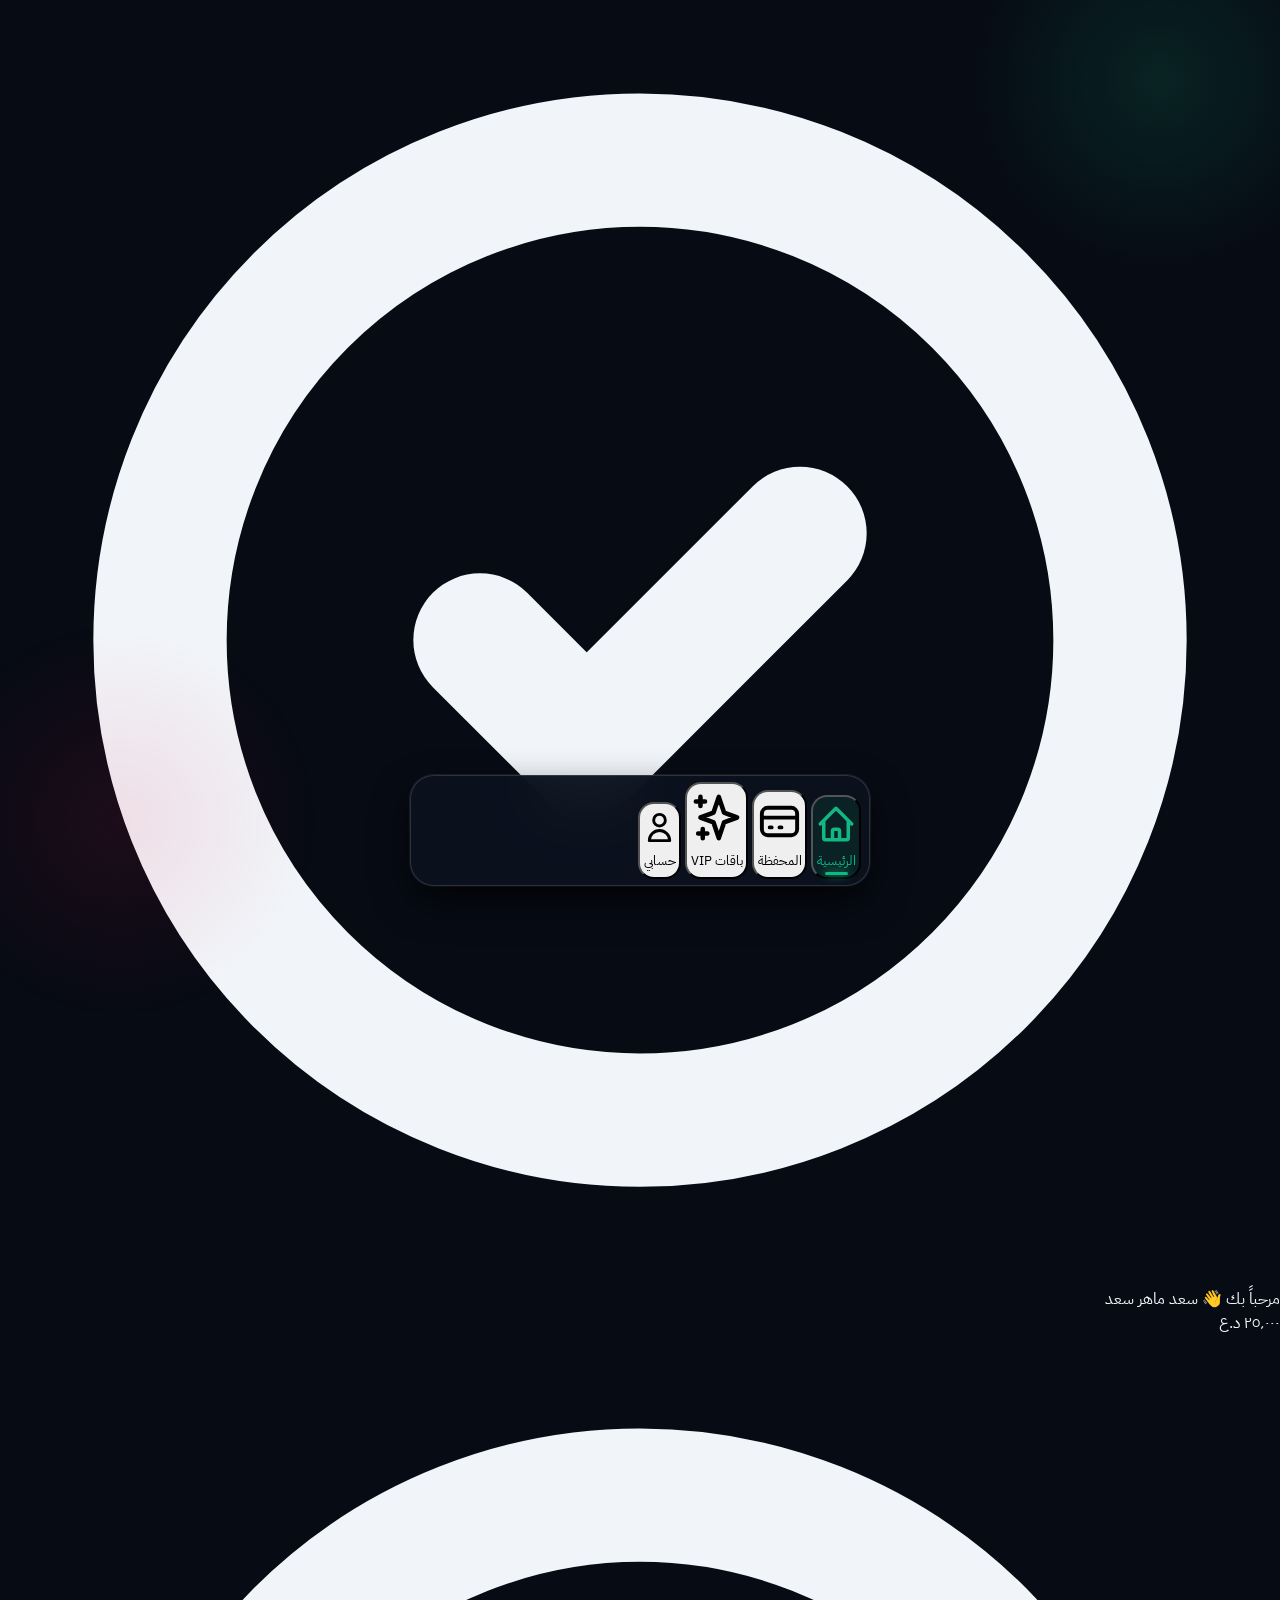
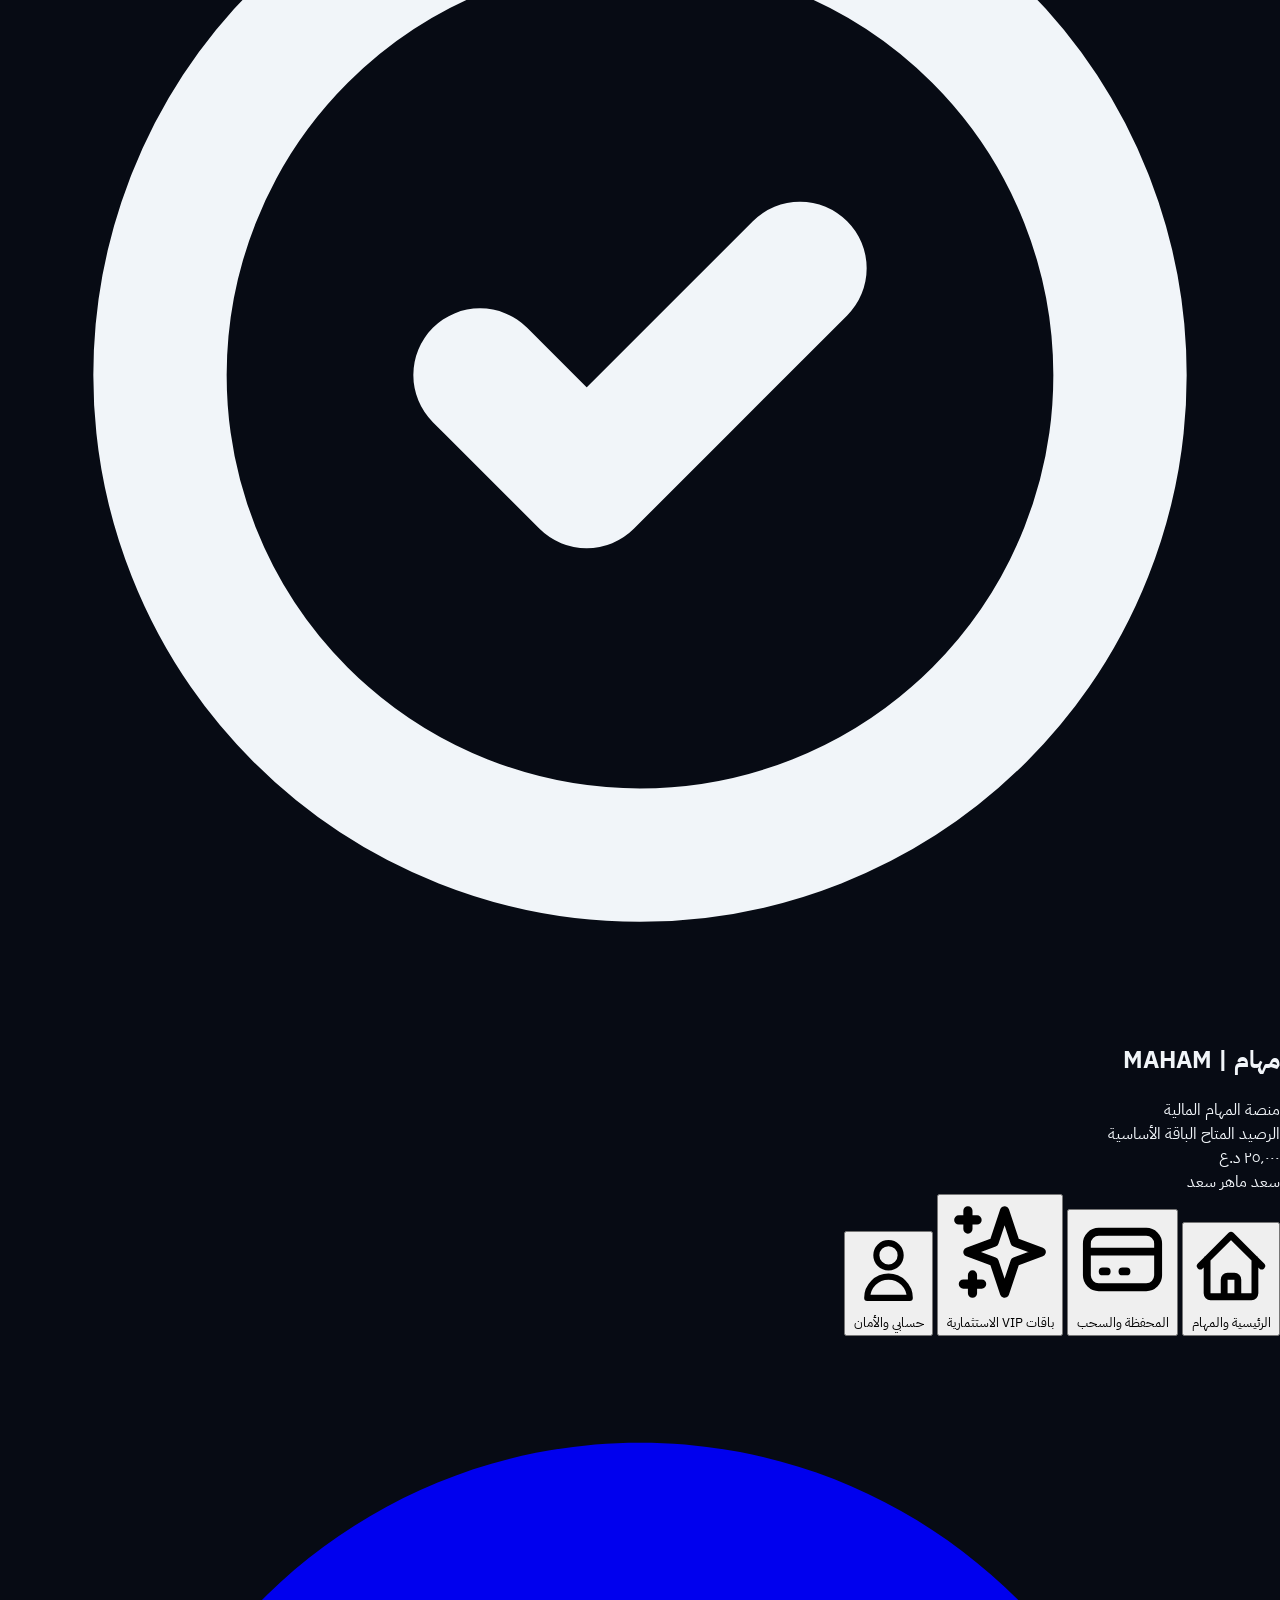
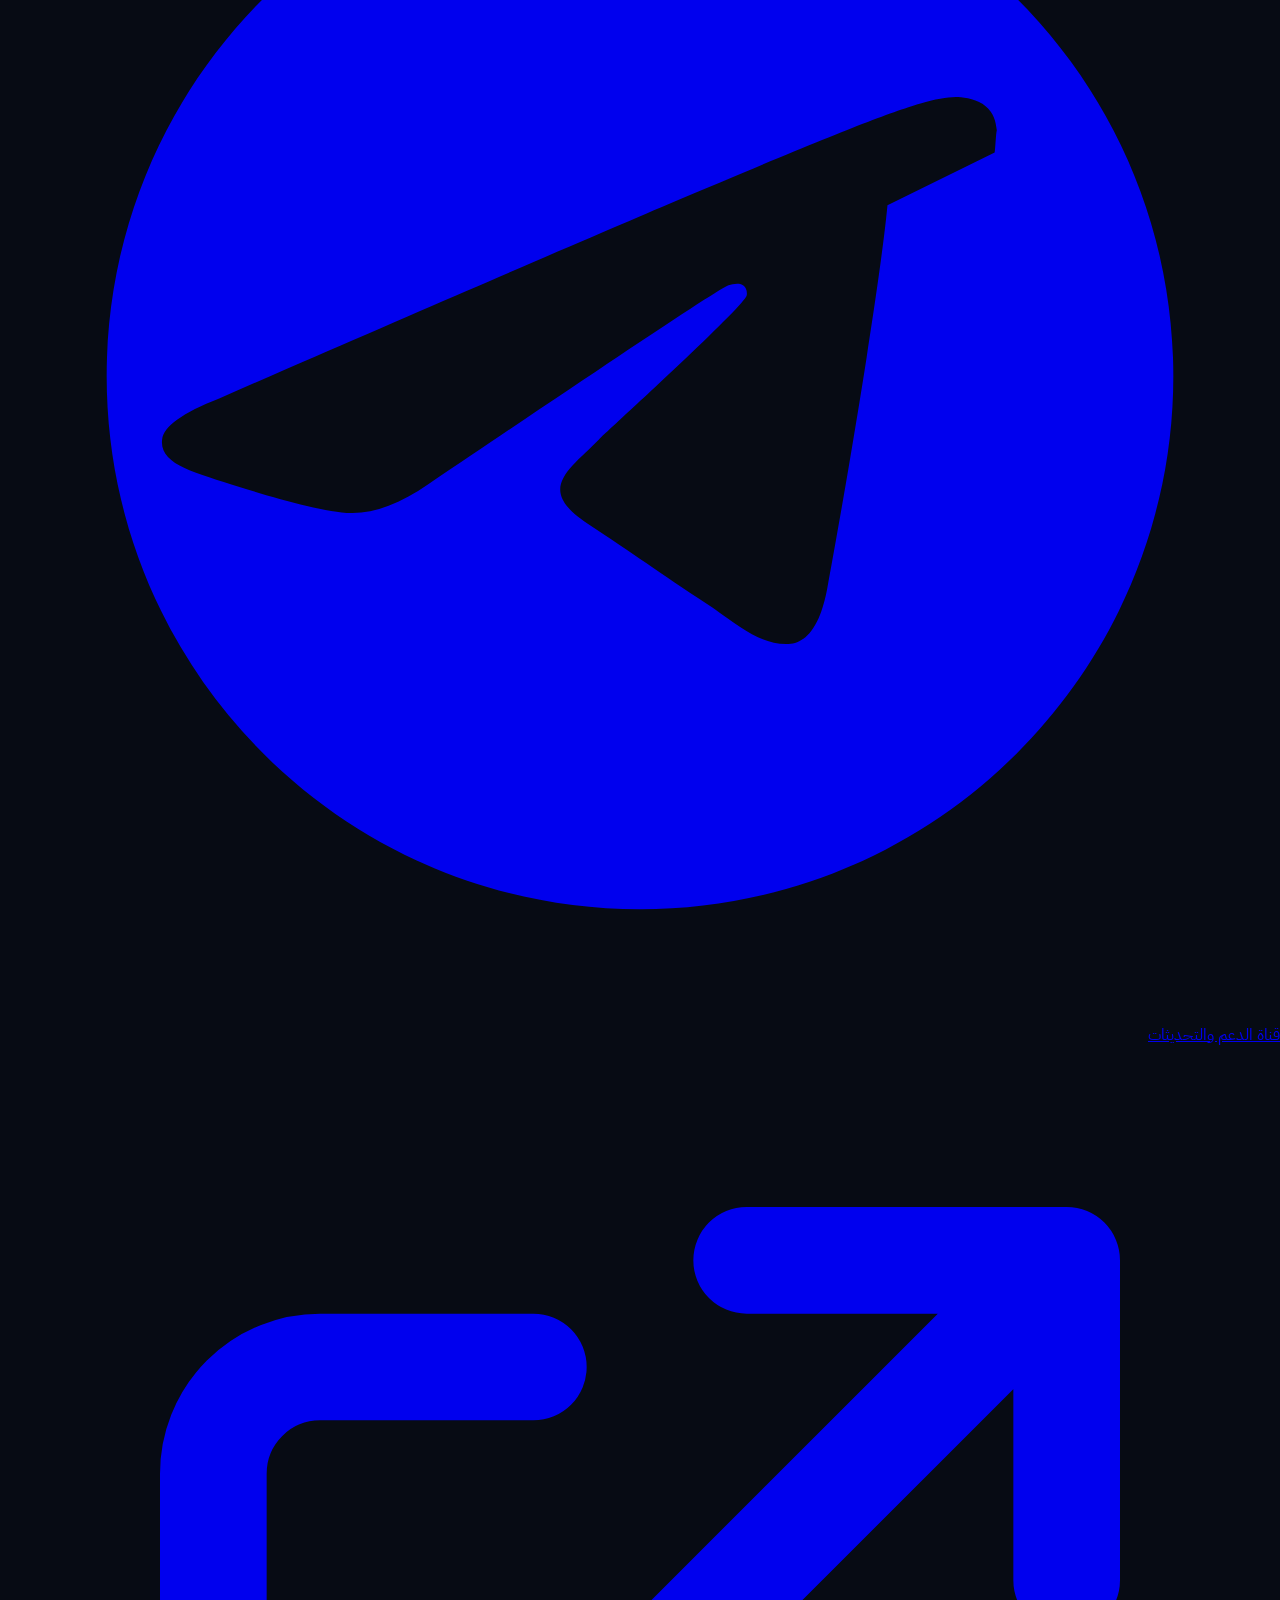
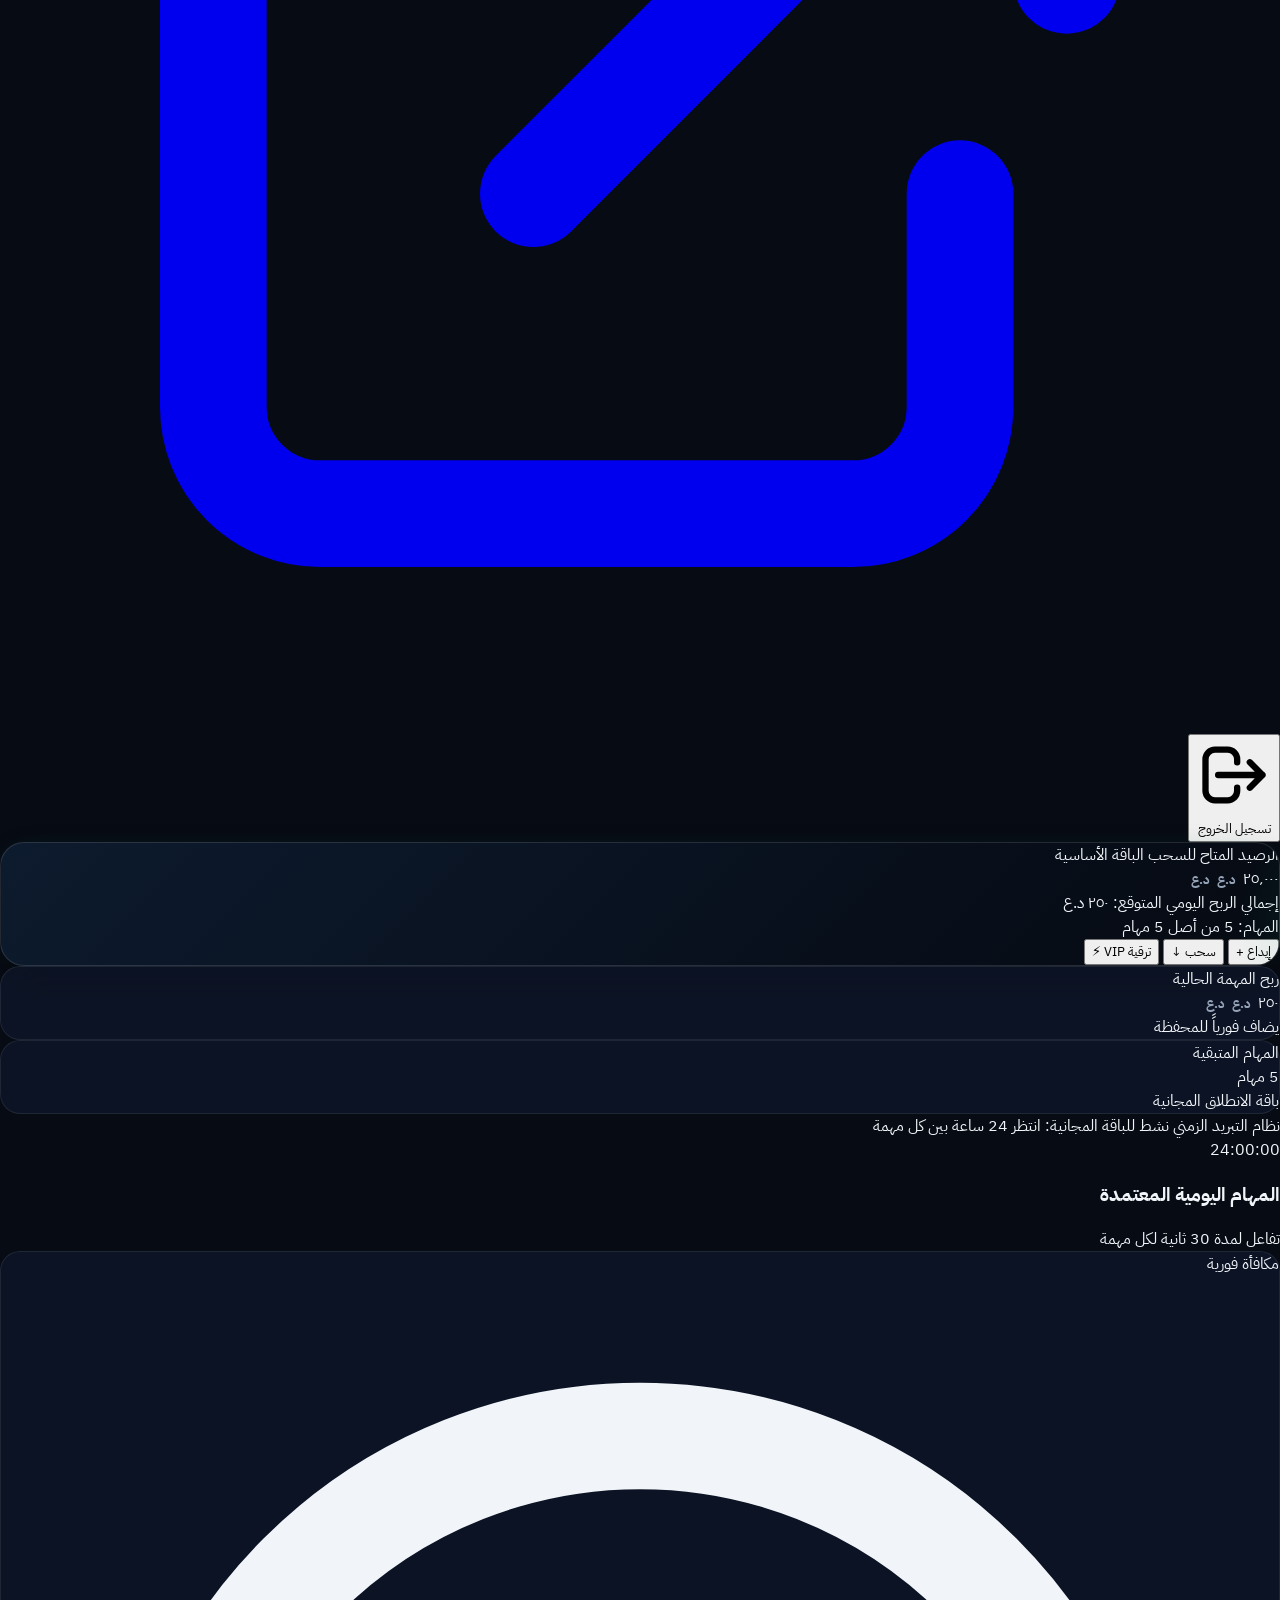
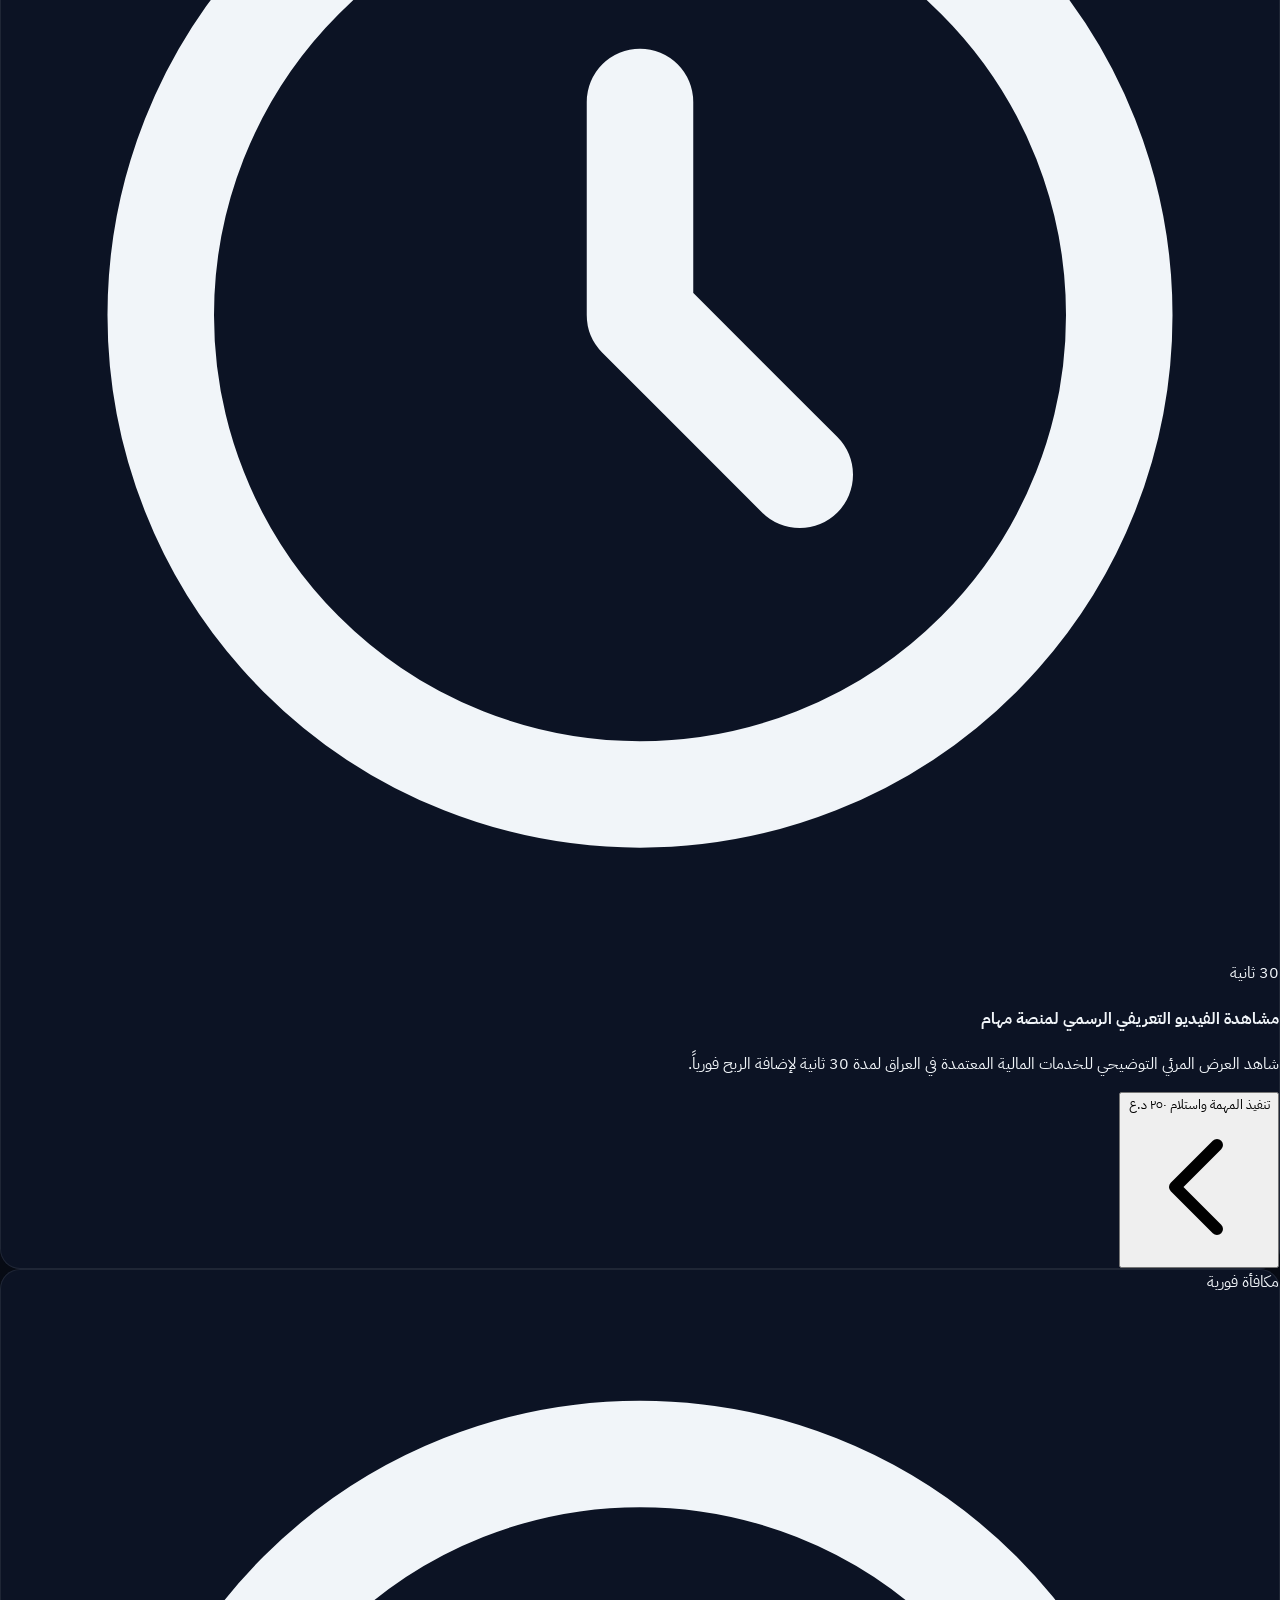
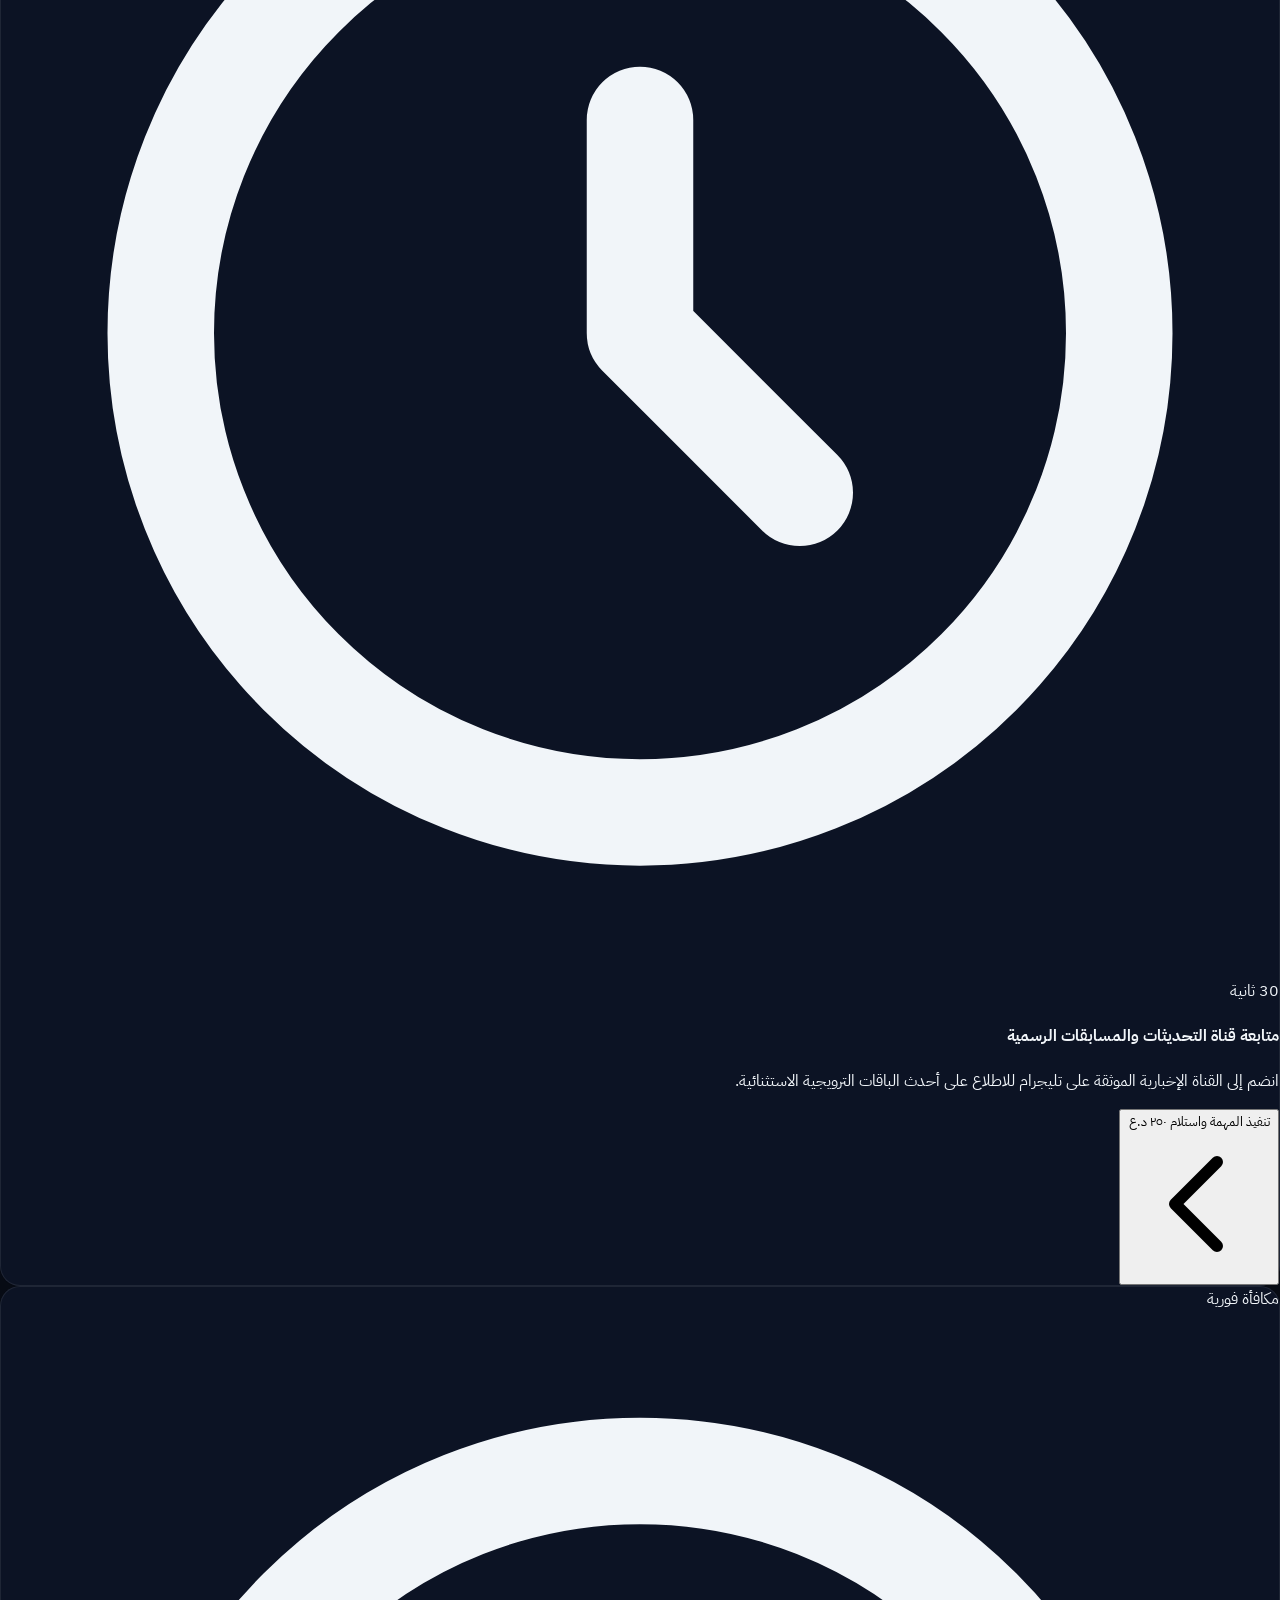
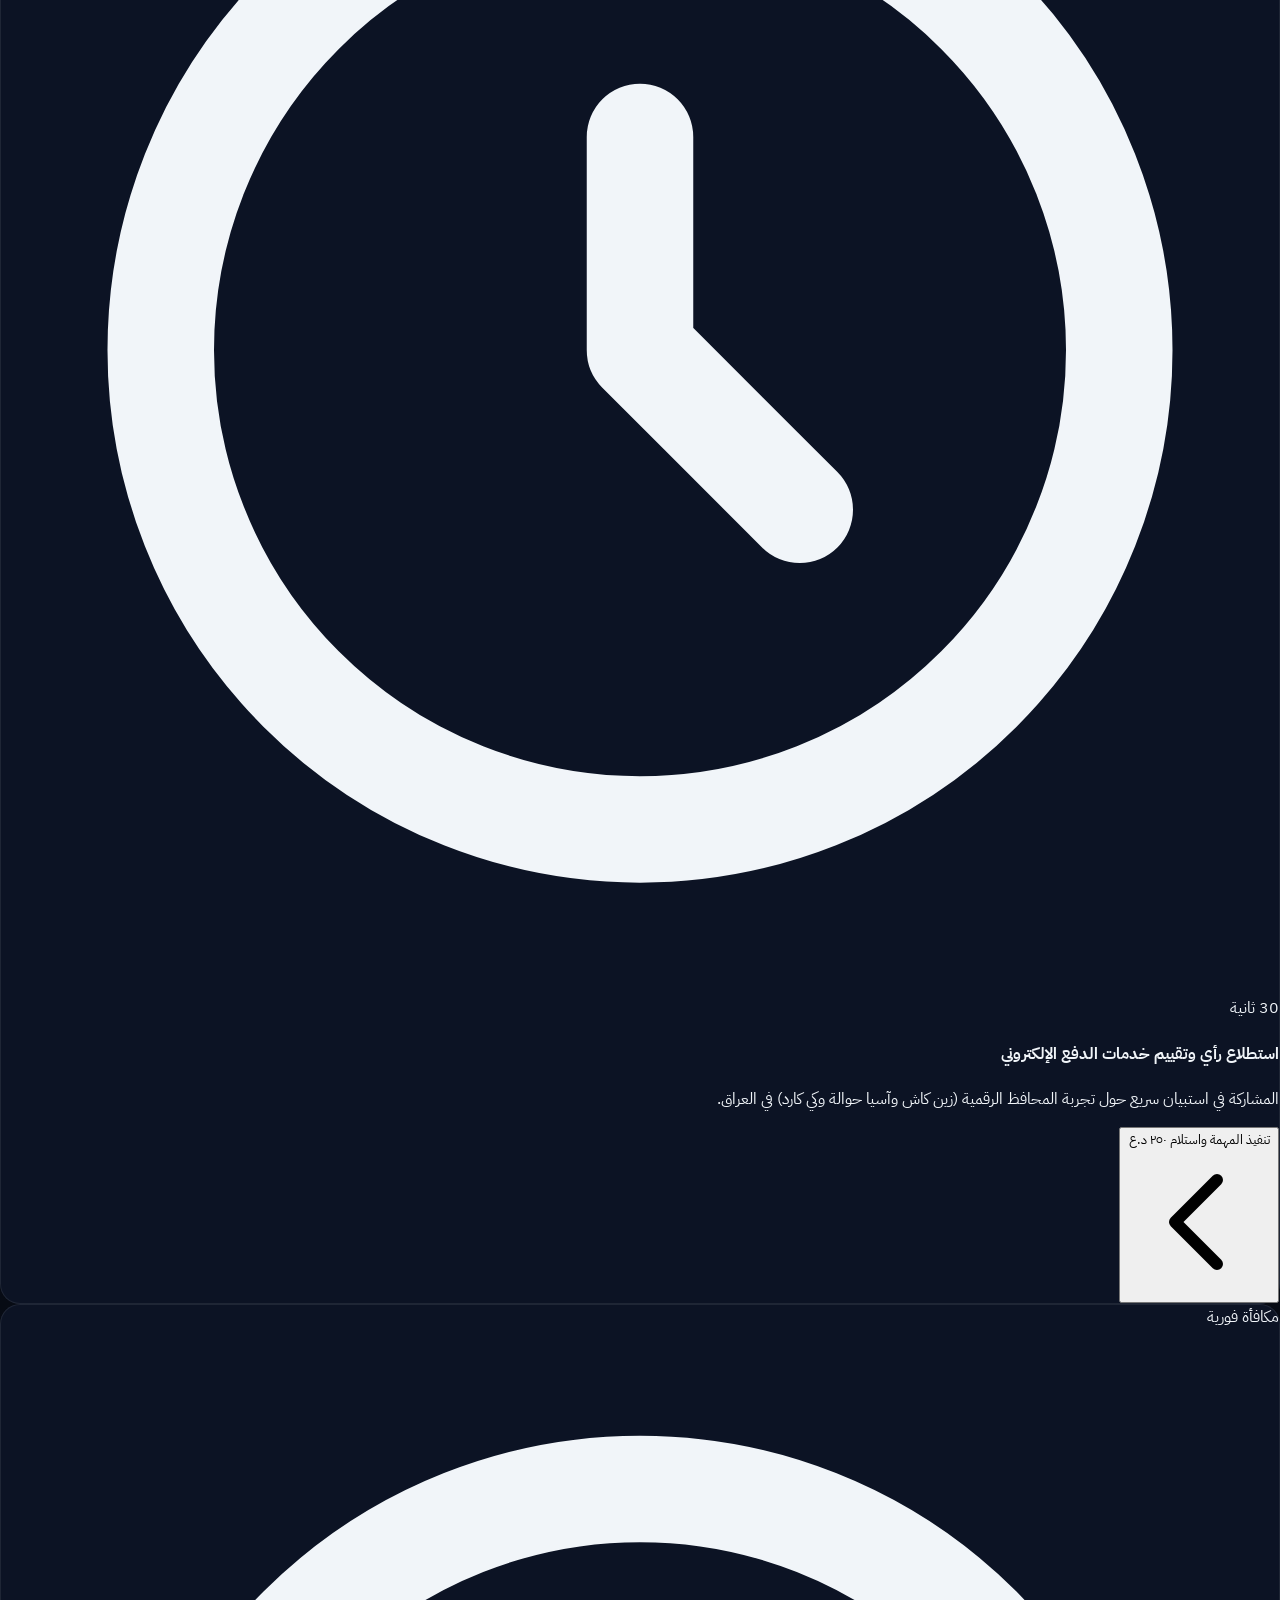
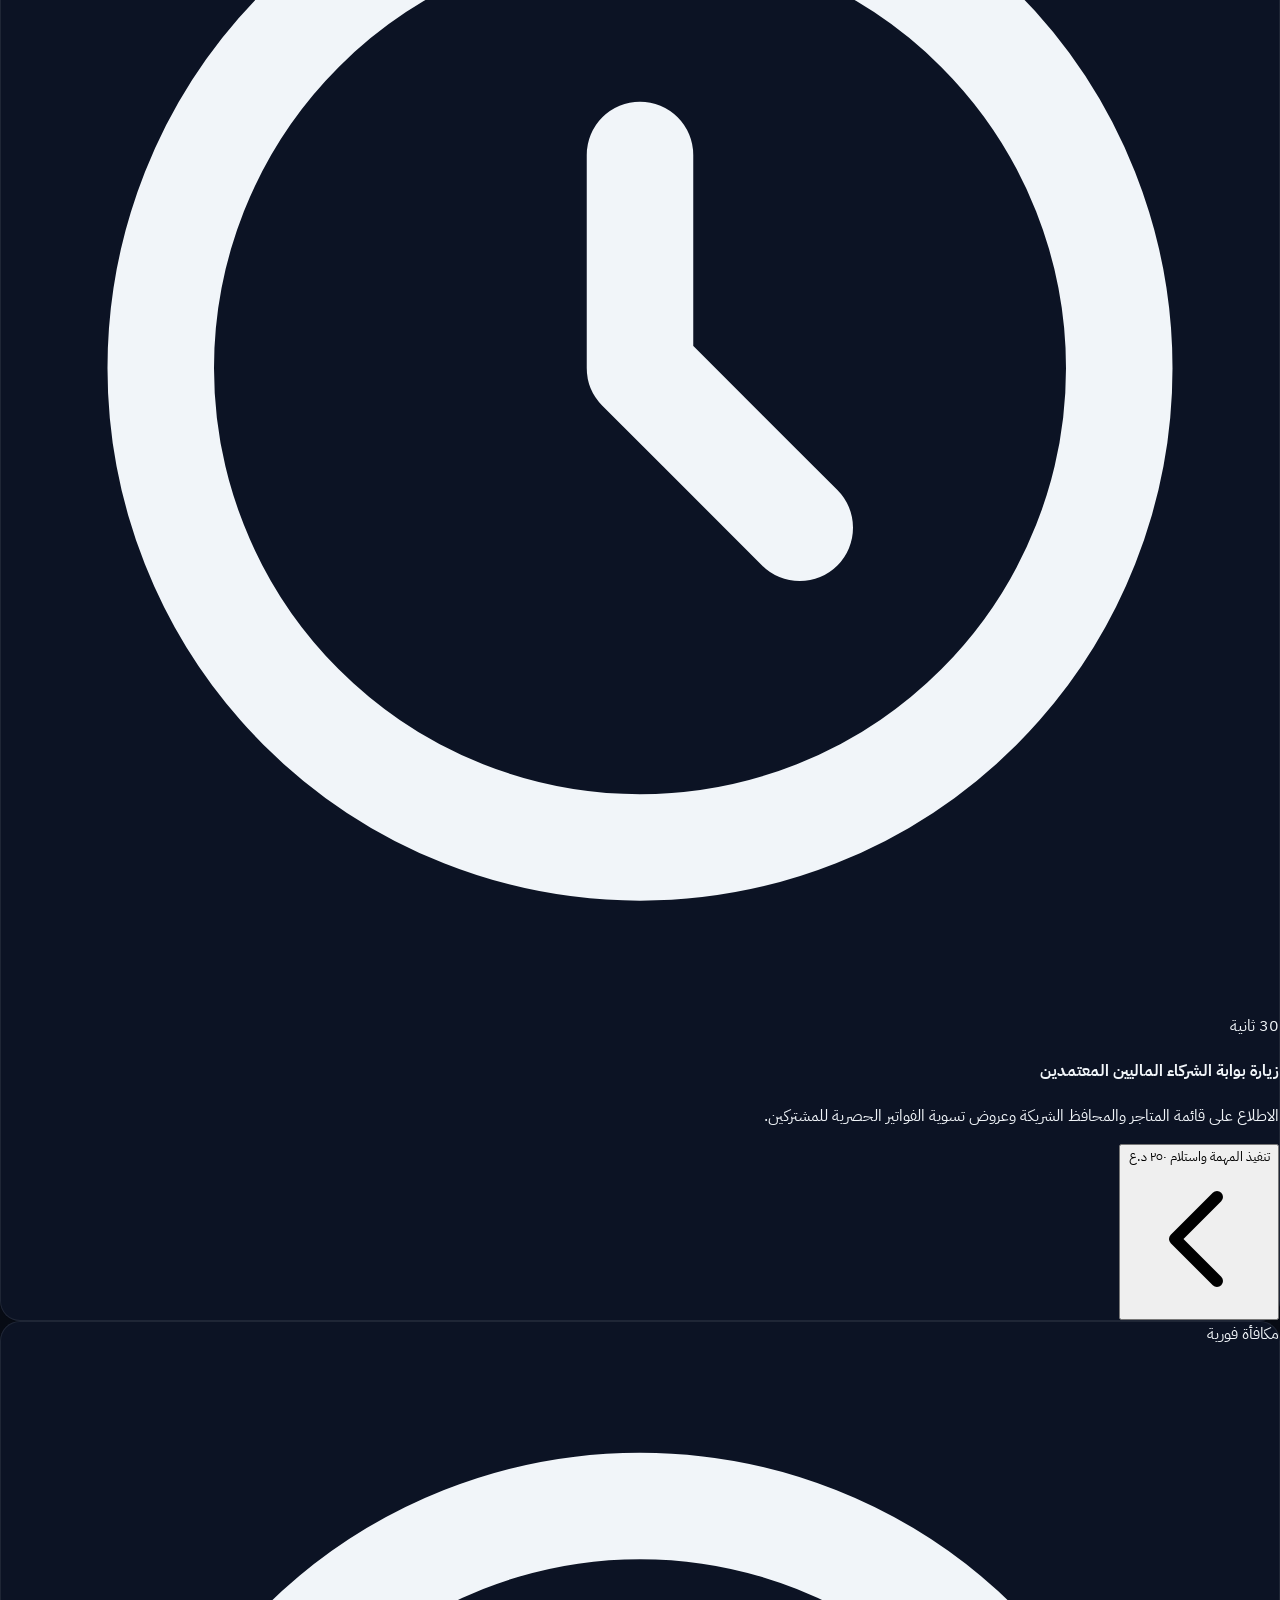
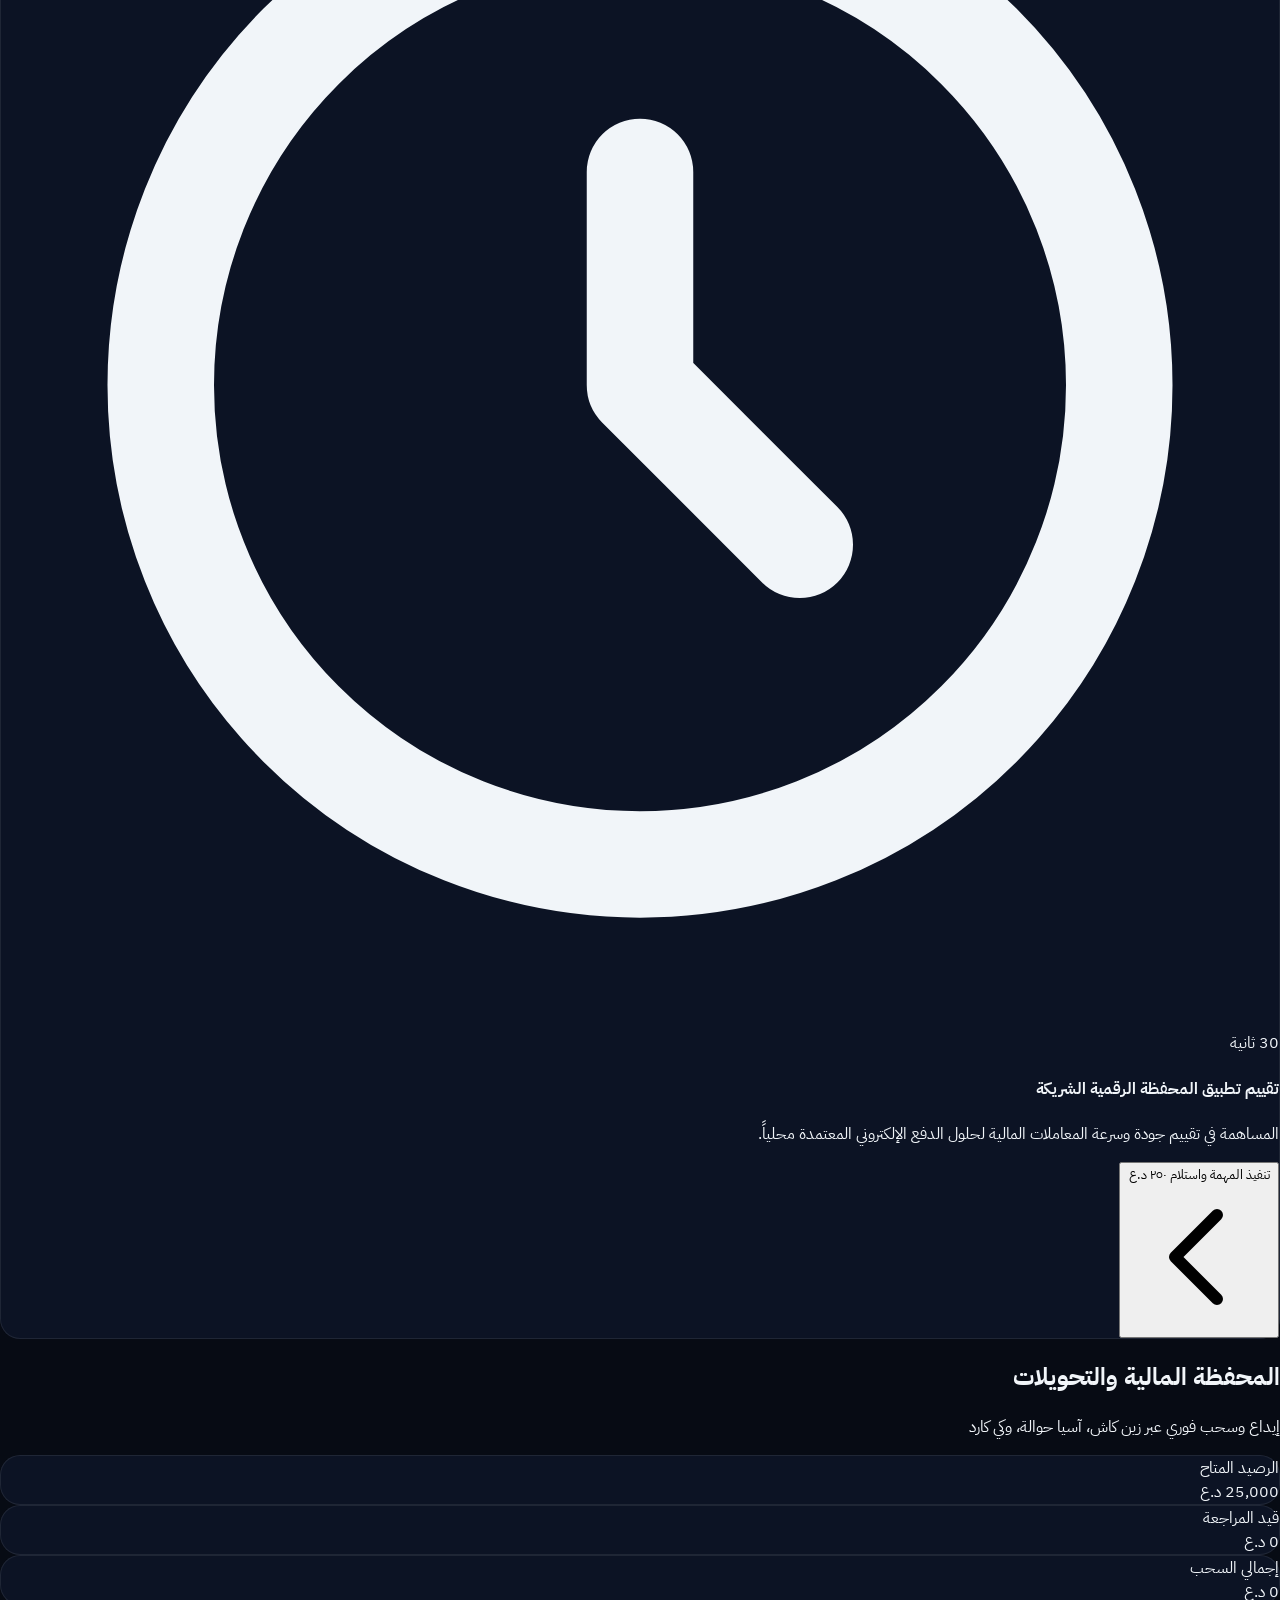
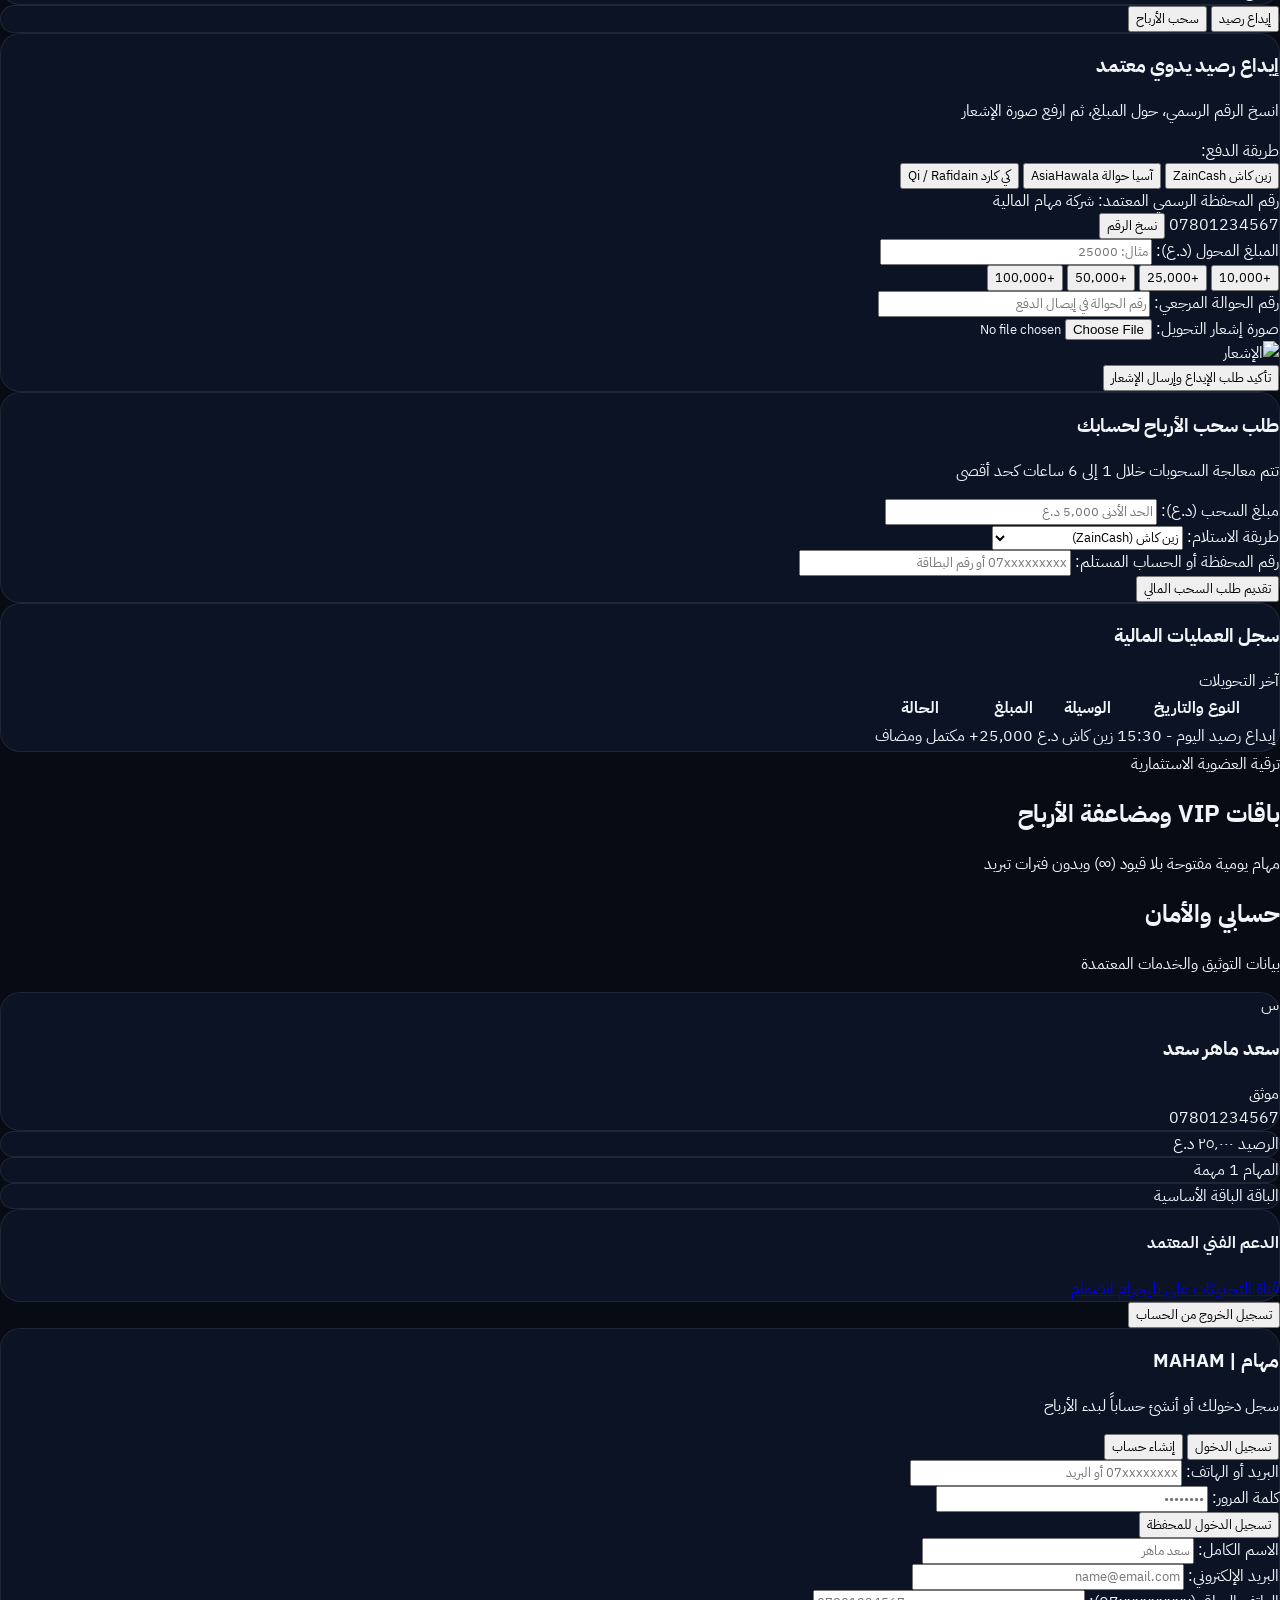
==== commit b0e1bf1e: "fix(ui): enforce hardware-accelerated floating navigation, eliminate mobile scroll whitespace, and i" ====
--- a/index.html
+++ b/index.html
@@ -42,7 +42,7 @@
     </script>
 
     <!-- Custom Stylesheet -->
-    <link rel="stylesheet" href="assets/css/app.css">
+    <link rel="stylesheet" href="assets/css/app.css?v=2.2.0">
 </head>
 <body class="bg-[#070b14] text-slate-100 min-h-screen selection:bg-emerald-500/30 selection:text-emerald-300">
 
@@ -51,9 +51,9 @@
     <div class="ambient-glow-crimson"></div>
 
     <!-- ========================================================================= -->
-    <!-- CINEMATIC MULTI-STAGE SPLASH SCREEN -->
-    <!-- ========================================================================= -->
-    <div id="splash-screen">
+    <!-- CINEMATIC MULTI-STAGE SPLASH SCREEN (Guaranteed Overlay) -->
+    <!-- ========================================================================= -->
+    <div id="splash-screen" style="position: fixed; inset: 0; width: 100vw; height: 100vh; z-index: 999999; background: #060911; display: flex; flex-direction: column; align-items: center; justify-content: center; pointer-events: auto;">
         <div class="flex flex-col items-center justify-center p-6 text-center max-w-sm">
             <!-- Stage 1: Scale-in Emblem with Glow -->
             <div class="splash-emblem w-20 h-20 rounded-3xl bg-gradient-to-br from-emerald-500 to-teal-700 p-0.5 shadow-2xl mb-5 relative">
@@ -77,6 +77,18 @@
             </div>
         </div>
     </div>
+    <script>
+        // Failsafe auto-dismiss after 1.1s: Never blocks clicks under any circumstances
+        setTimeout(function() {
+            var sp = document.getElementById('splash-screen');
+            if (sp) {
+                sp.style.transition = 'opacity 0.35s ease, visibility 0.35s ease';
+                sp.style.opacity = '0';
+                sp.style.pointerEvents = 'none';
+                setTimeout(function() { if (sp && sp.parentNode) sp.parentNode.removeChild(sp); }, 350);
+            }
+        }, 1100);
+    </script>
 
     <!-- ========================================================================= -->
     <!-- MOBILE TOP BAR (< 768px) -->
@@ -107,7 +119,7 @@
     <!-- ========================================================================= -->
     <!-- MAIN APPLICATION WRAPPER -->
     <!-- ========================================================================= -->
-    <div id="app" class="relative z-10 flex min-h-screen pb-28 md:pb-8">
+    <div id="app" class="relative z-10 flex min-h-screen pb-24 md:pb-8">
 
         <!-- --------------------------------------------------------------------- -->
         <!-- DESKTOP STICKY RTL SIDEBAR (>= 768px) -->
@@ -567,7 +579,7 @@
     <!-- ========================================================================= -->
     <!-- MOBILE FLOATING BOTTOM NAVIGATION BAR (Direct Child of Body) -->
     <!-- ========================================================================= -->
-    <nav class="md:hidden mobile-bottom-nav">
+    <nav class="md:hidden mobile-bottom-nav" style="position: fixed !important; bottom: 14px !important; left: 14px !important; right: 14px !important; max-width: 460px !important; margin: 0 auto !important; z-index: 99999 !important; background: rgba(11, 17, 30, 0.96) !important; backdrop-filter: blur(28px) !important; -webkit-backdrop-filter: blur(28px) !important; border: 1px solid rgba(255, 255, 255, 0.14) !important; border-radius: 1.5rem !important; box-shadow: 0 16px 40px -5px rgba(0, 0, 0, 0.85), 0 0 1px 1px rgba(255, 255, 255, 0.1) !important; padding: 6px 8px !important;">
         <div class="grid grid-cols-4 items-center text-center">
             <button id="mob-nav-home" onclick="App.navigate('home')" class="nav-tab-btn active text-emerald-400 flex flex-col items-center">
                 <svg class="w-5 h-5 mb-0.5" fill="none" stroke="currentColor" viewBox="0 0 24 24">
@@ -780,11 +792,11 @@
     <div id="toast-container" class="toast-container"></div>
 
     <!-- Scripts -->
-    <script src="assets/js/api.js"></script>
-    <script src="assets/js/auth.js"></script>
-    <script src="assets/js/dashboard.js"></script>
-    <script src="assets/js/wallet.js"></script>
-    <script src="assets/js/subscriptions.js"></script>
-    <script src="assets/js/app.js"></script>
+    <script src="assets/js/api.js?v=2.2.0"></script>
+    <script src="assets/js/auth.js?v=2.2.0"></script>
+    <script src="assets/js/dashboard.js?v=2.2.0"></script>
+    <script src="assets/js/wallet.js?v=2.2.0"></script>
+    <script src="assets/js/subscriptions.js?v=2.2.0"></script>
+    <script src="assets/js/app.js?v=2.2.0"></script>
 </body>
 </html>
--- a/assets/css/app.css
+++ b/assets/css/app.css
@@ -26,10 +26,15 @@
     -webkit-tap-highlight-color: transparent;
 }
 
+html {
+    scroll-behavior: smooth;
+    overflow-x: clip;
+}
+
 body {
     background-color: var(--color-bg);
     color: #f1f5f9;
-    overflow-x: hidden;
+    overflow-x: clip;
     min-height: 100vh;
     padding: 0;
     margin: 0;
@@ -174,19 +179,21 @@
 /* ========================================================================= */
 .mobile-bottom-nav {
     position: fixed !important;
-    bottom: 12px !important;
-    left: 12px !important;
-    right: 12px !important;
-    max-width: 480px !important;
+    bottom: 14px !important;
+    left: 14px !important;
+    right: 14px !important;
+    max-width: 460px !important;
     margin: 0 auto !important;
-    z-index: 9999 !important;
-    background: rgba(11, 17, 30, 0.94) !important;
-    backdrop-filter: blur(24px) !important;
-    -webkit-backdrop-filter: blur(24px) !important;
-    border: 1px solid rgba(255, 255, 255, 0.12) !important;
+    z-index: 99999 !important;
+    background: rgba(11, 17, 30, 0.96) !important;
+    backdrop-filter: blur(28px) !important;
+    -webkit-backdrop-filter: blur(28px) !important;
+    border: 1px solid rgba(255, 255, 255, 0.14) !important;
     border-radius: 1.5rem !important;
-    box-shadow: 0 12px 35px -5px rgba(0, 0, 0, 0.8), 0 0 1px 1px rgba(255, 255, 255, 0.08) !important;
+    box-shadow: 0 16px 40px -5px rgba(0, 0, 0, 0.85), 0 0 1px 1px rgba(255, 255, 255, 0.1) !important;
     padding: 6px 8px !important;
+    transform: translateZ(0) !important;
+    -webkit-transform: translateZ(0) !important;
 }
 
 .nav-tab-btn {
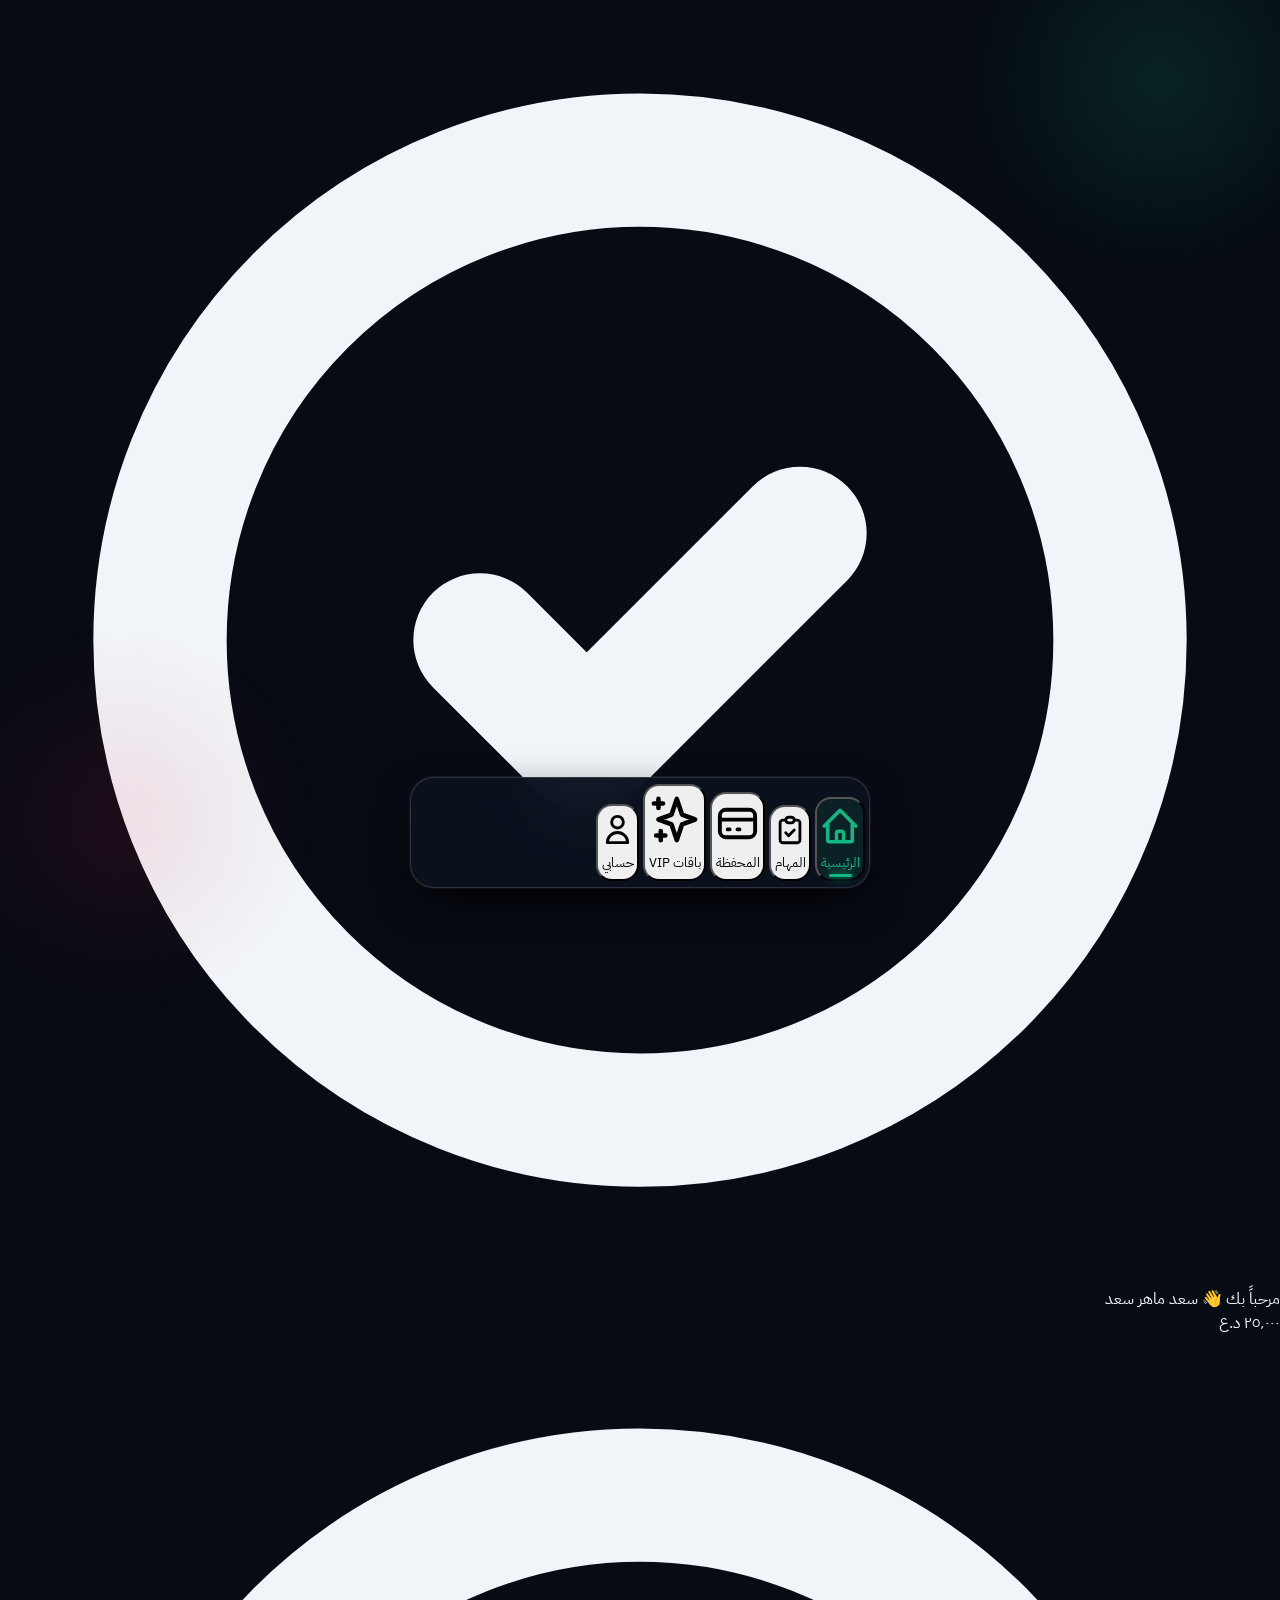
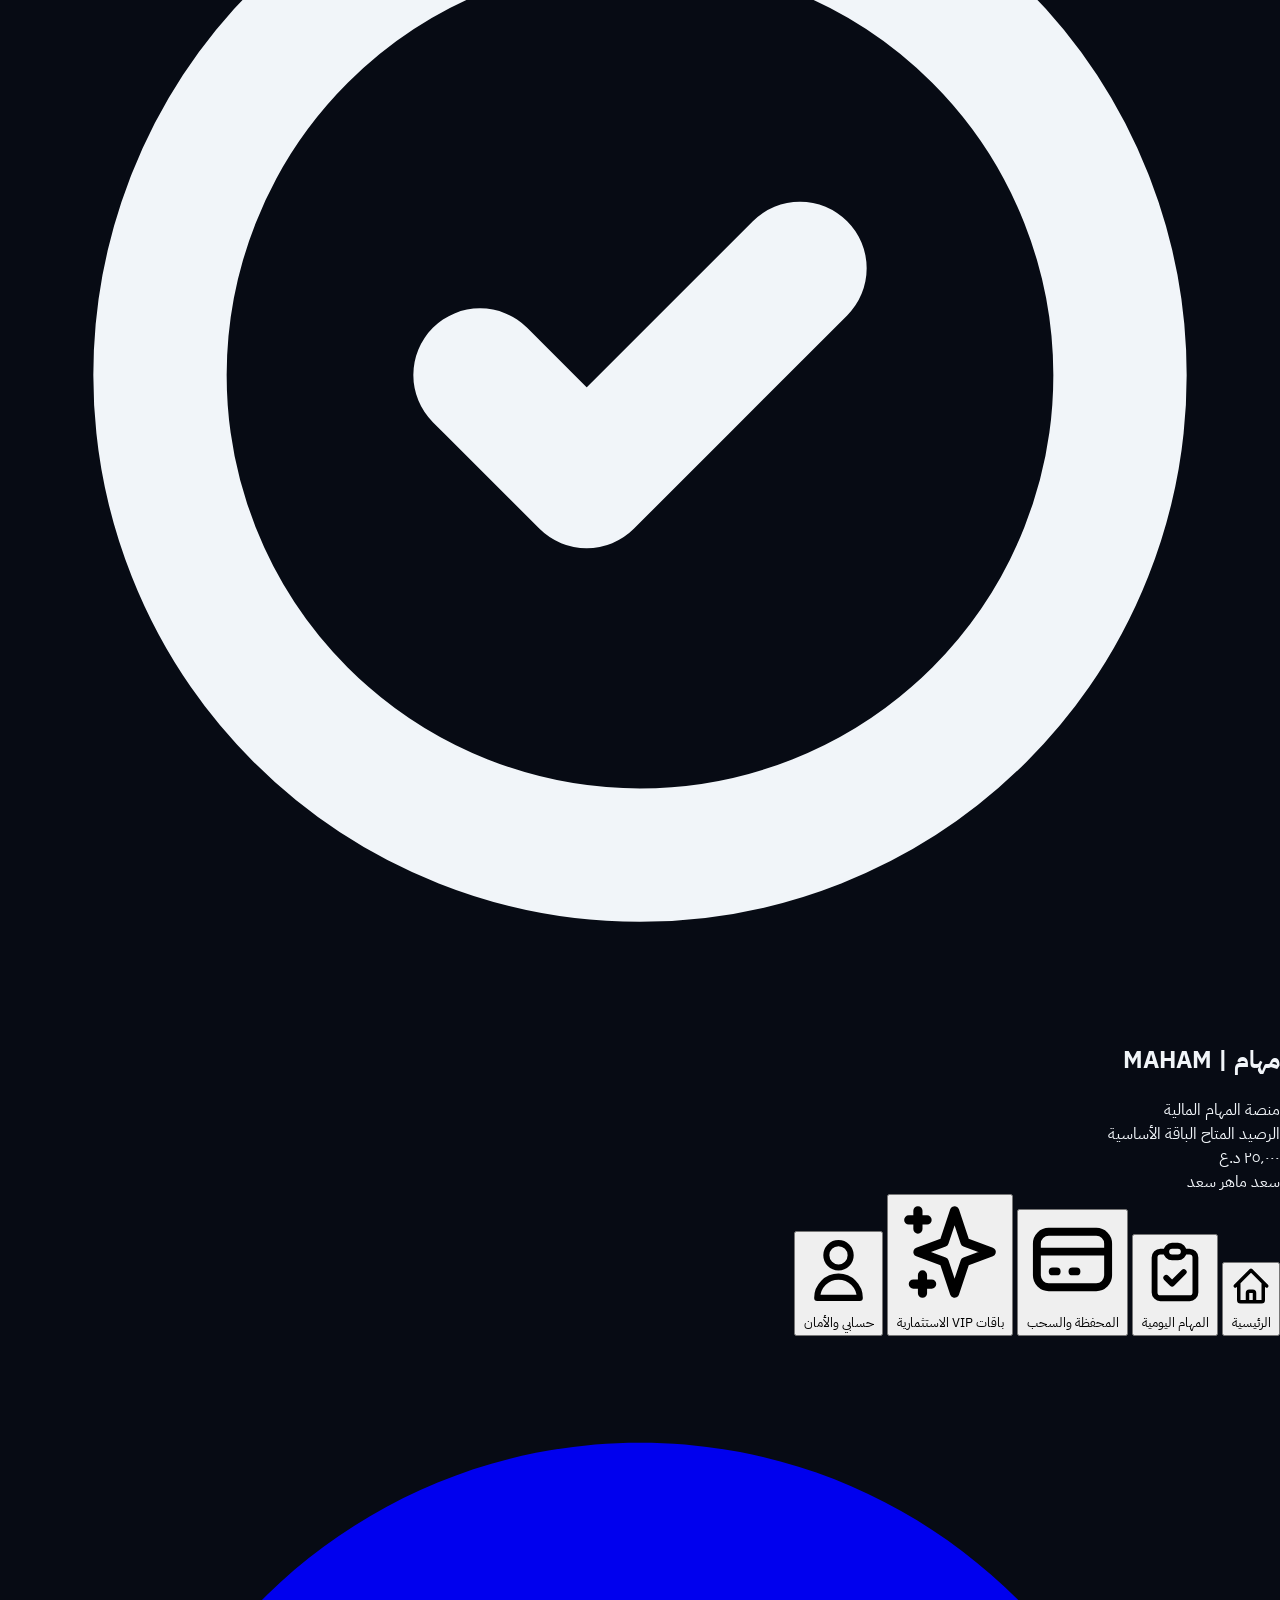
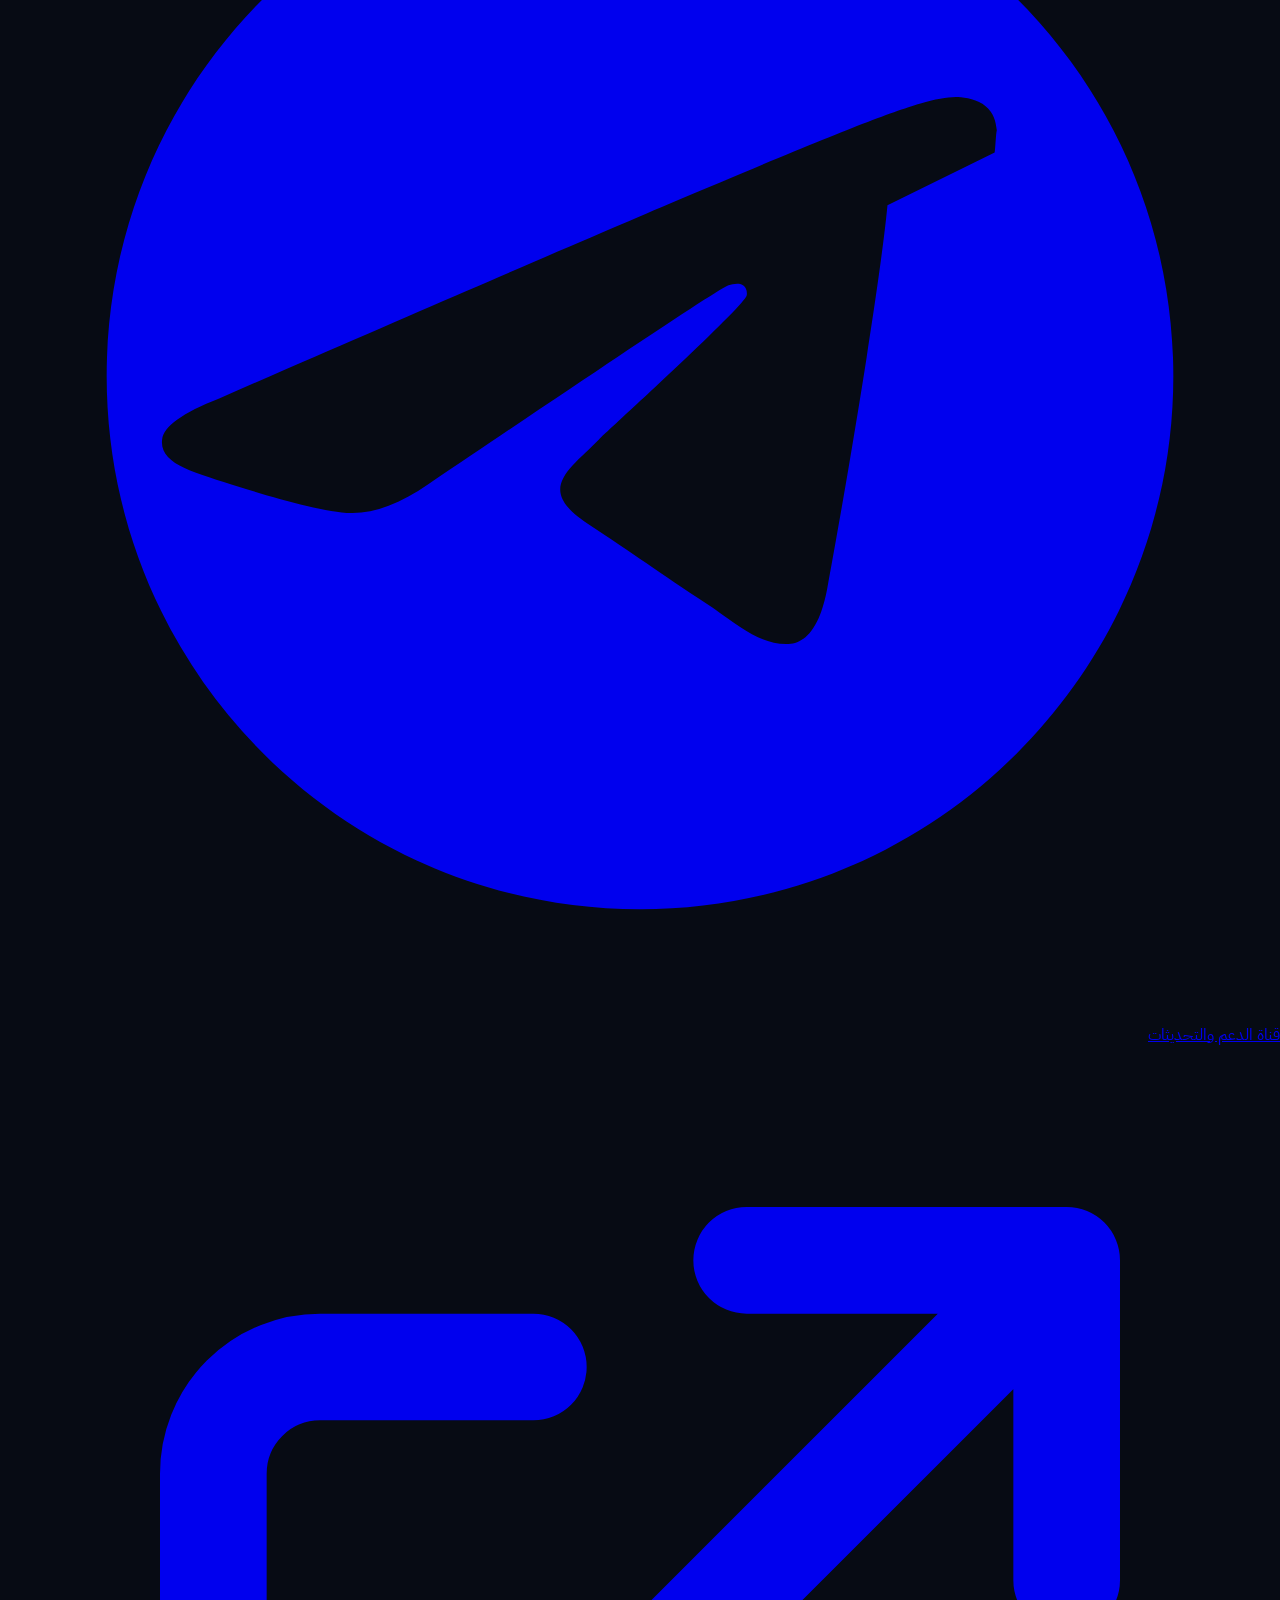
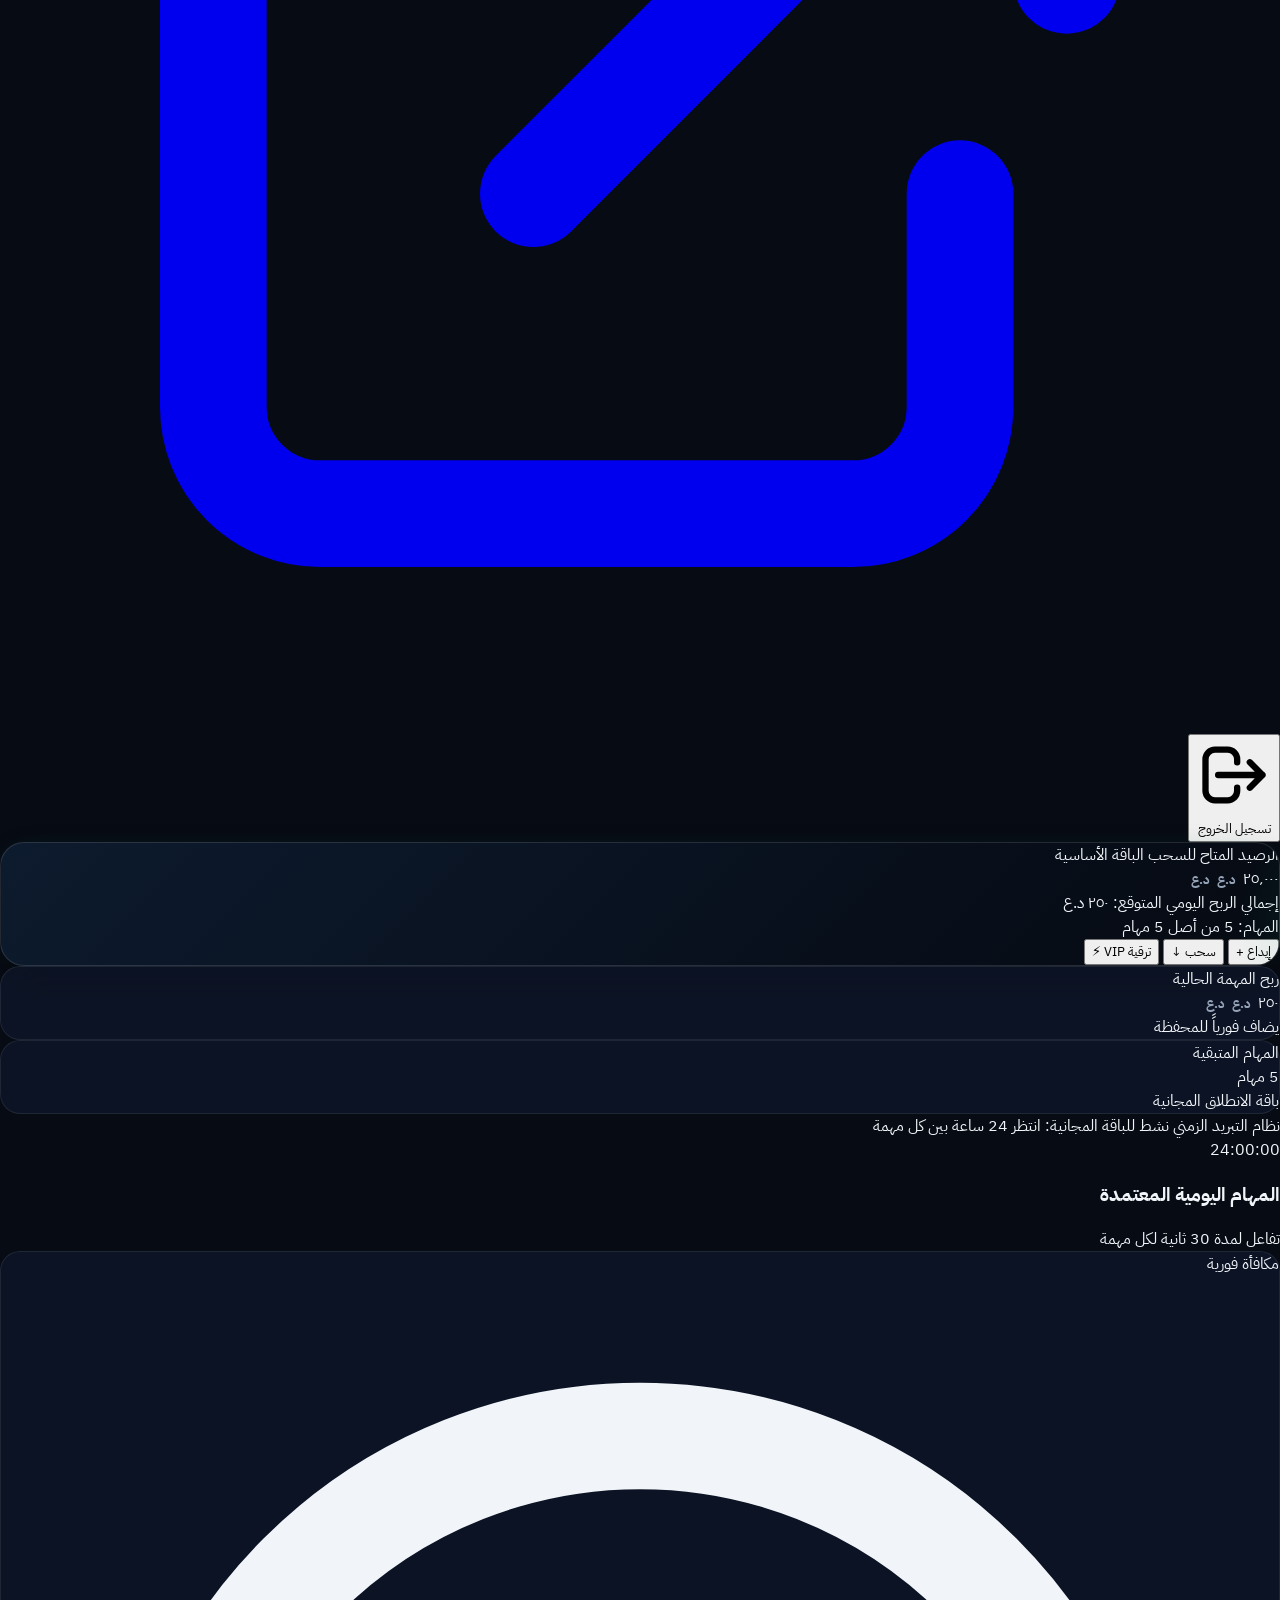
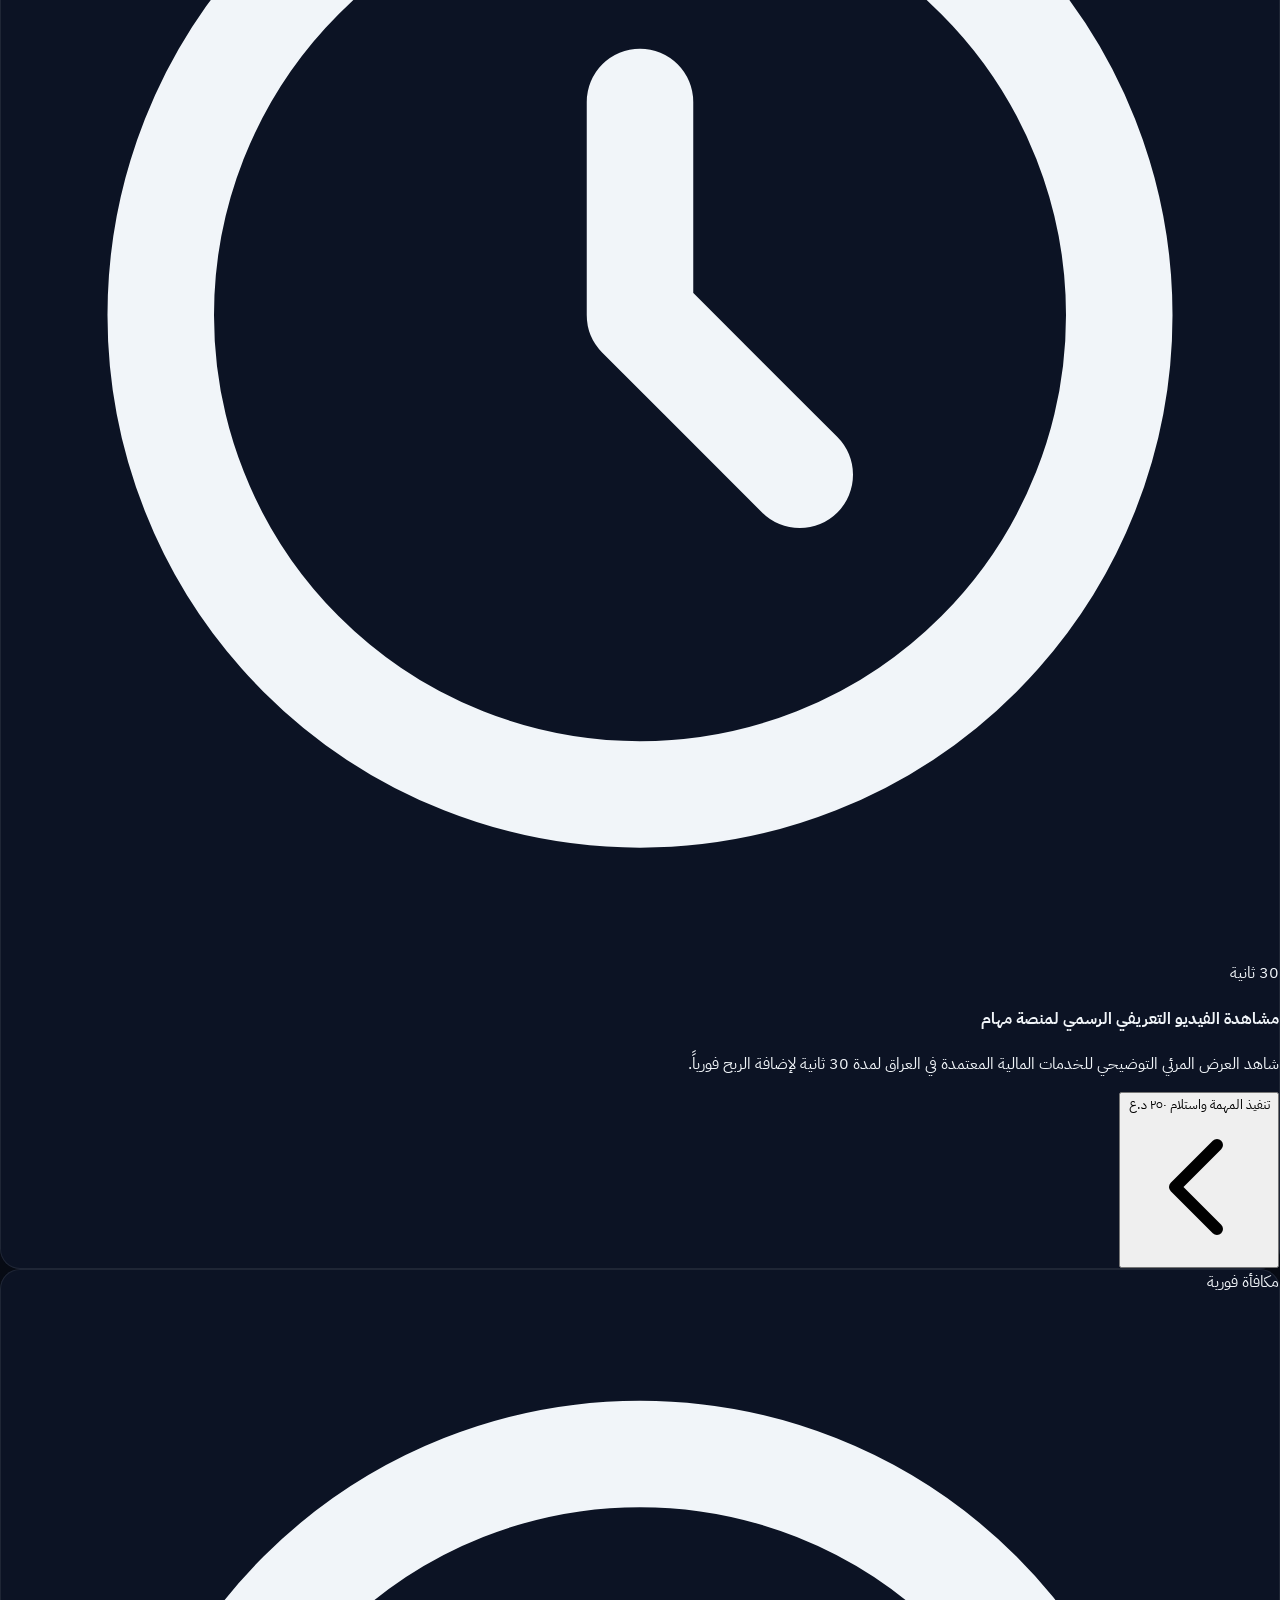
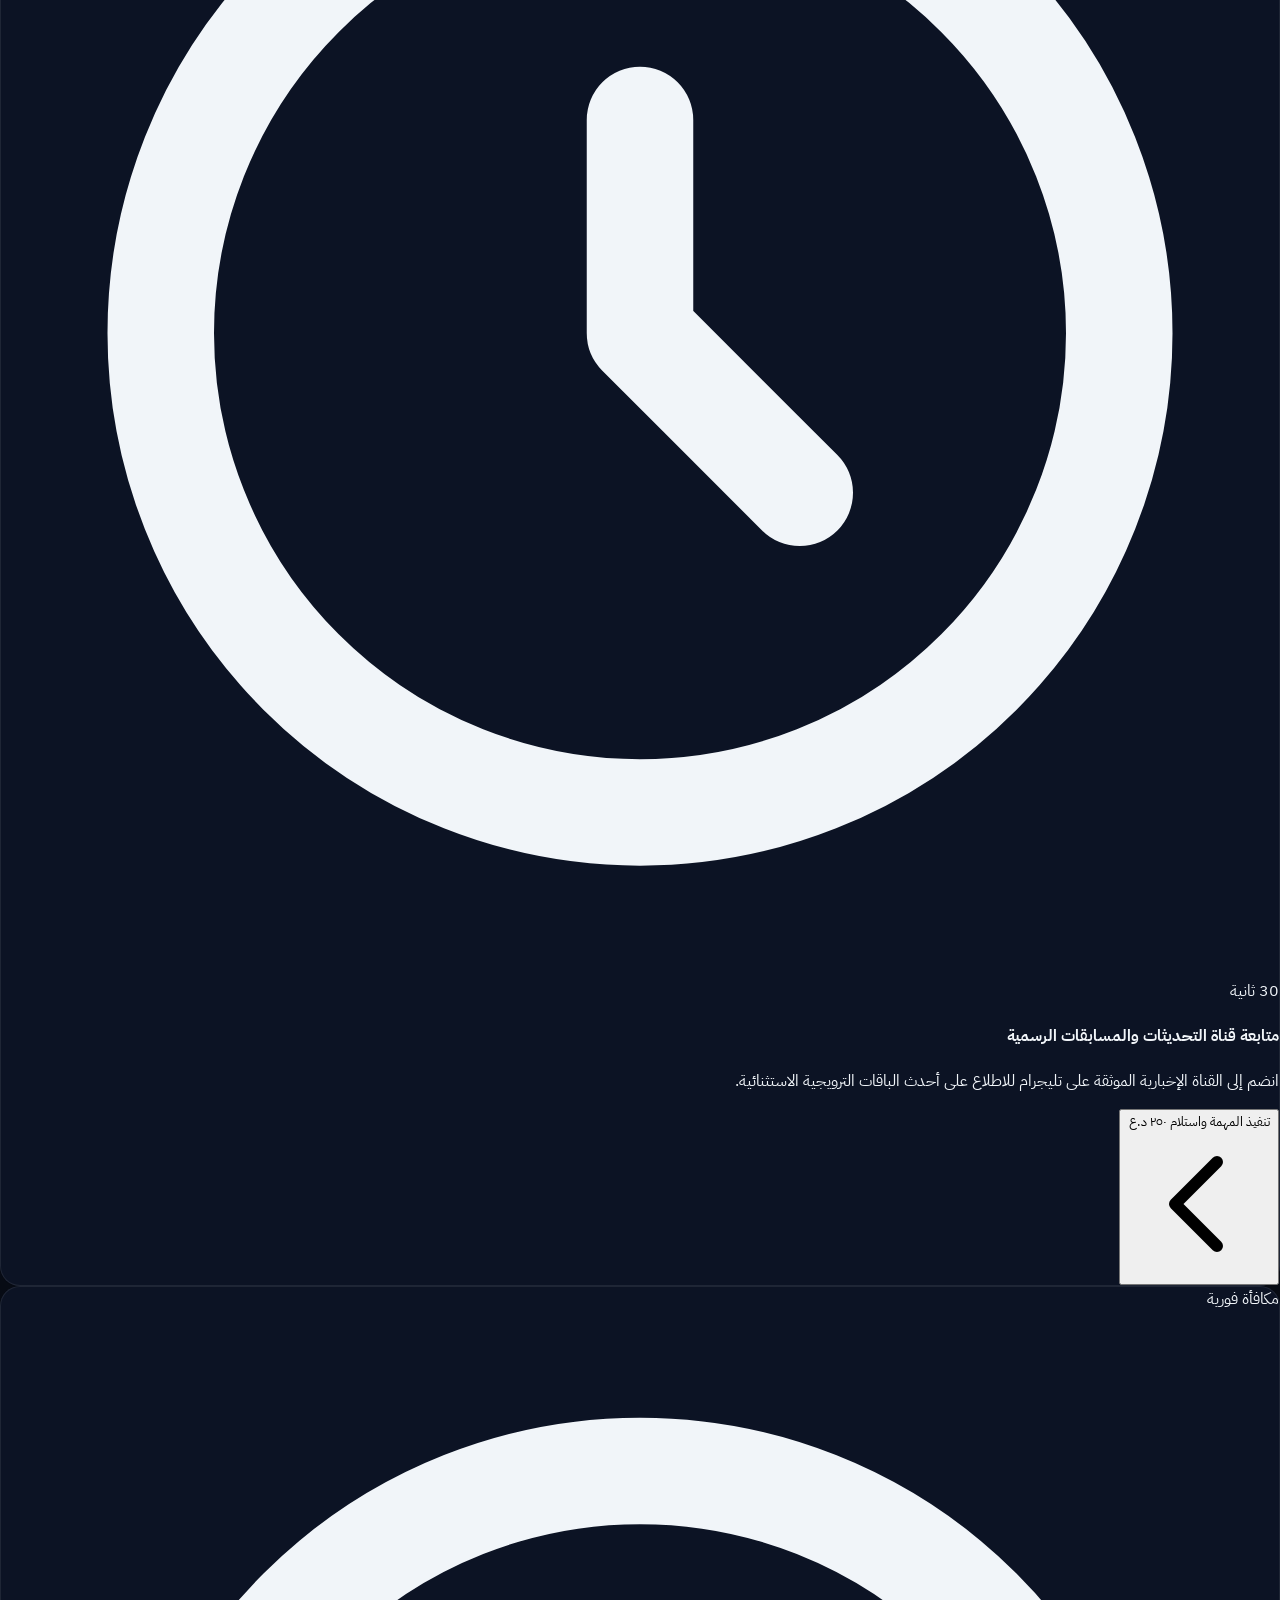
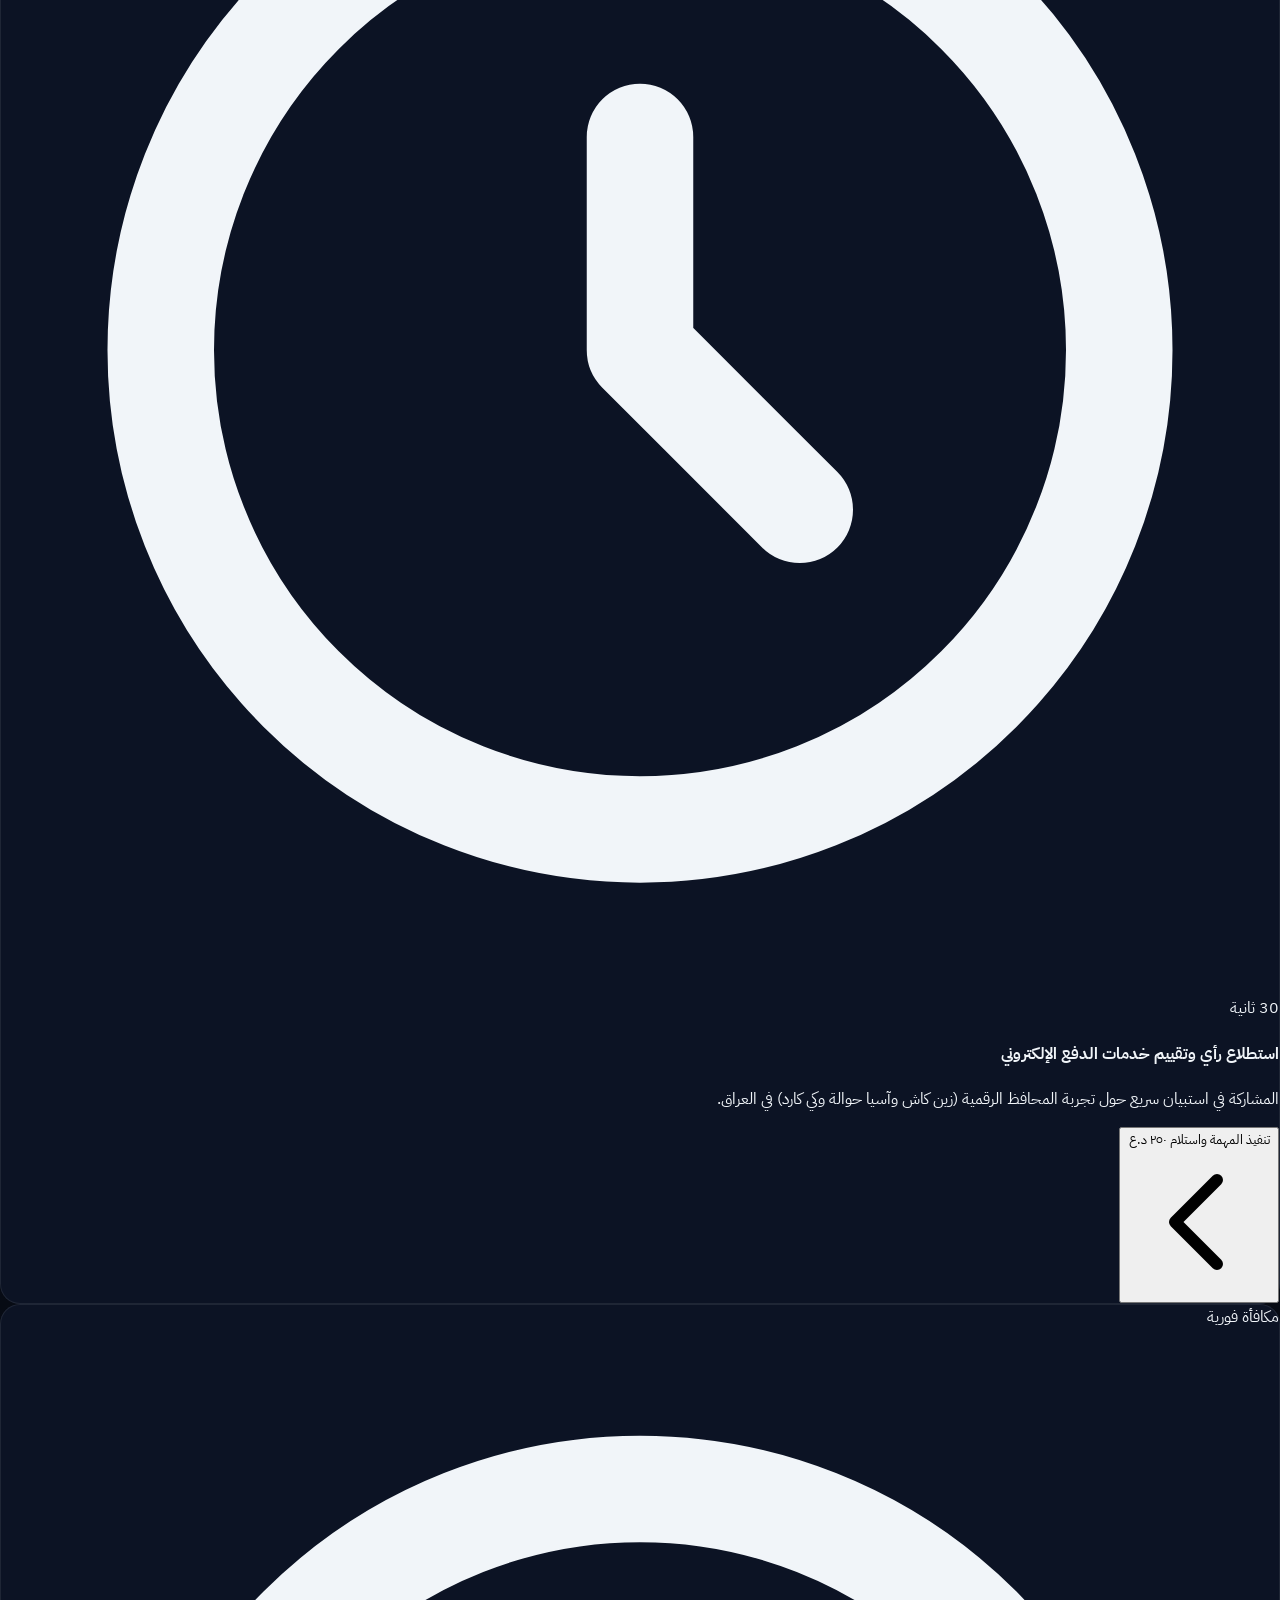
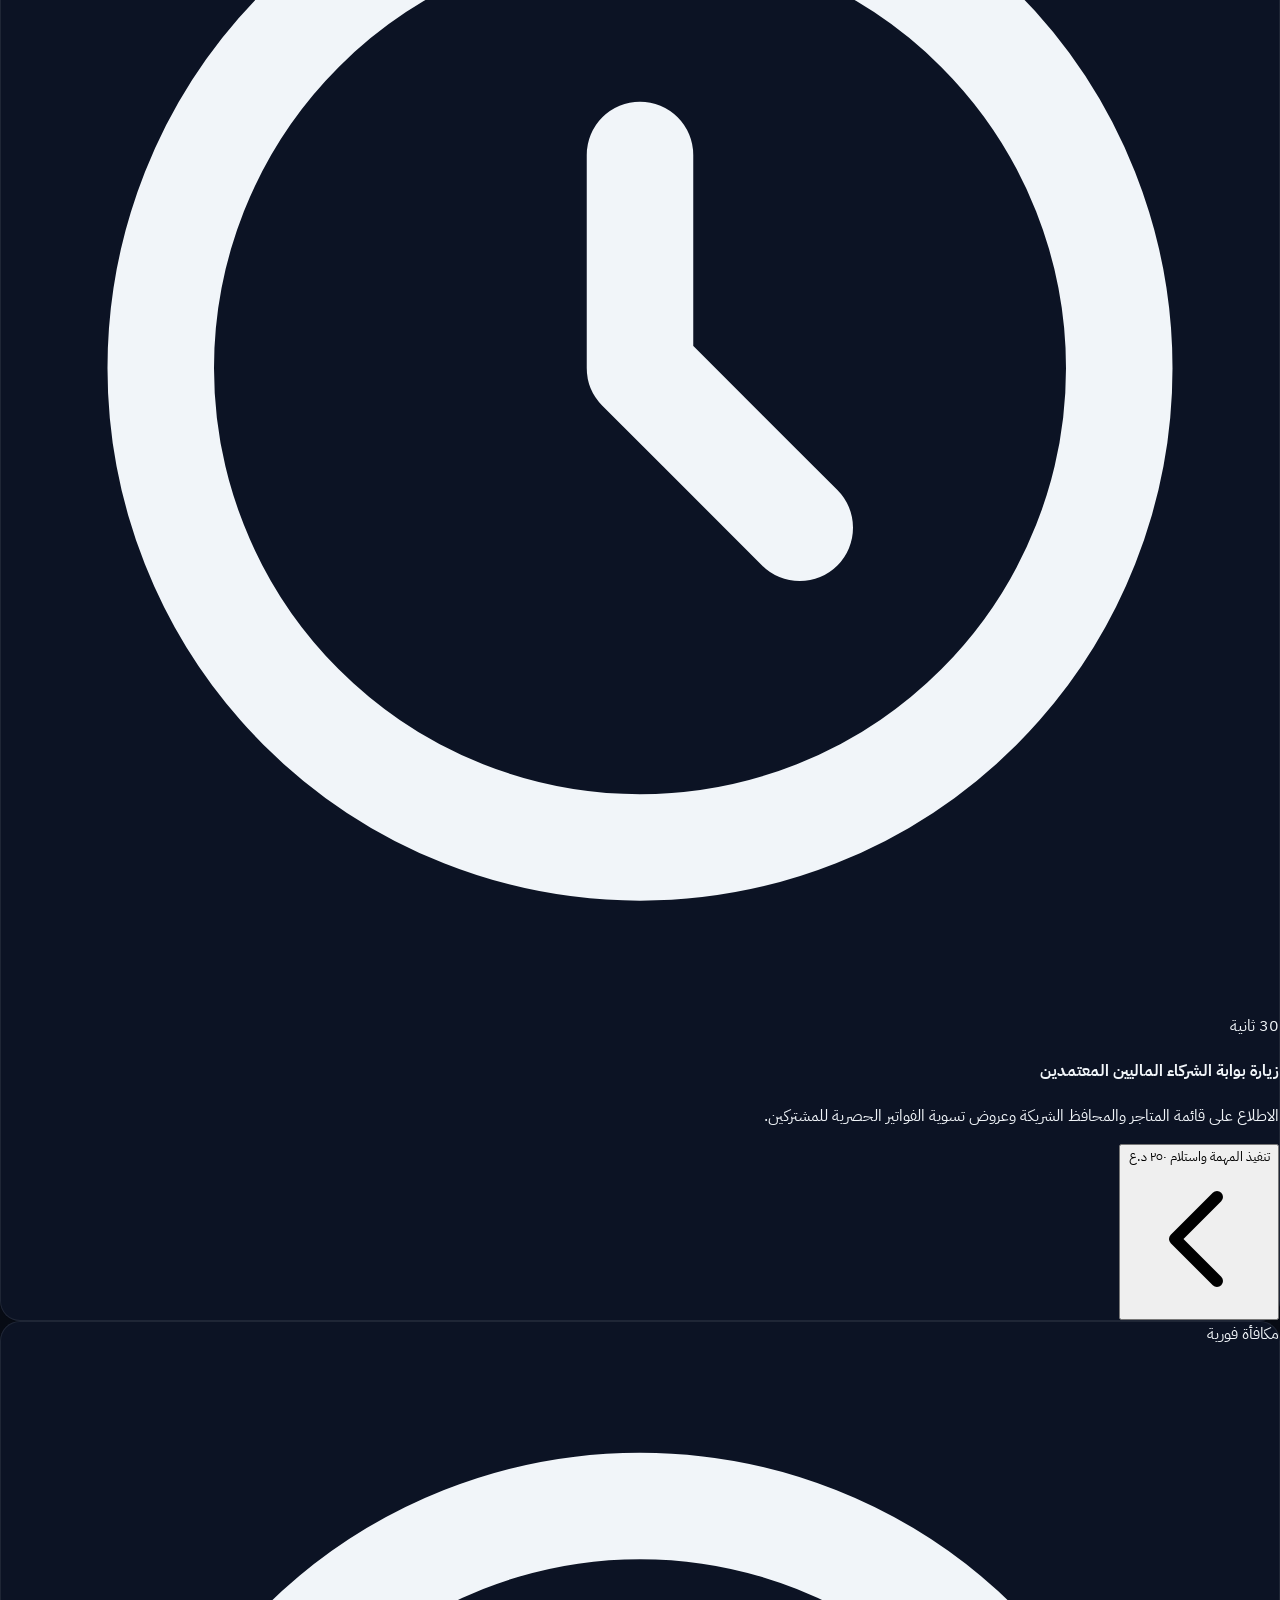
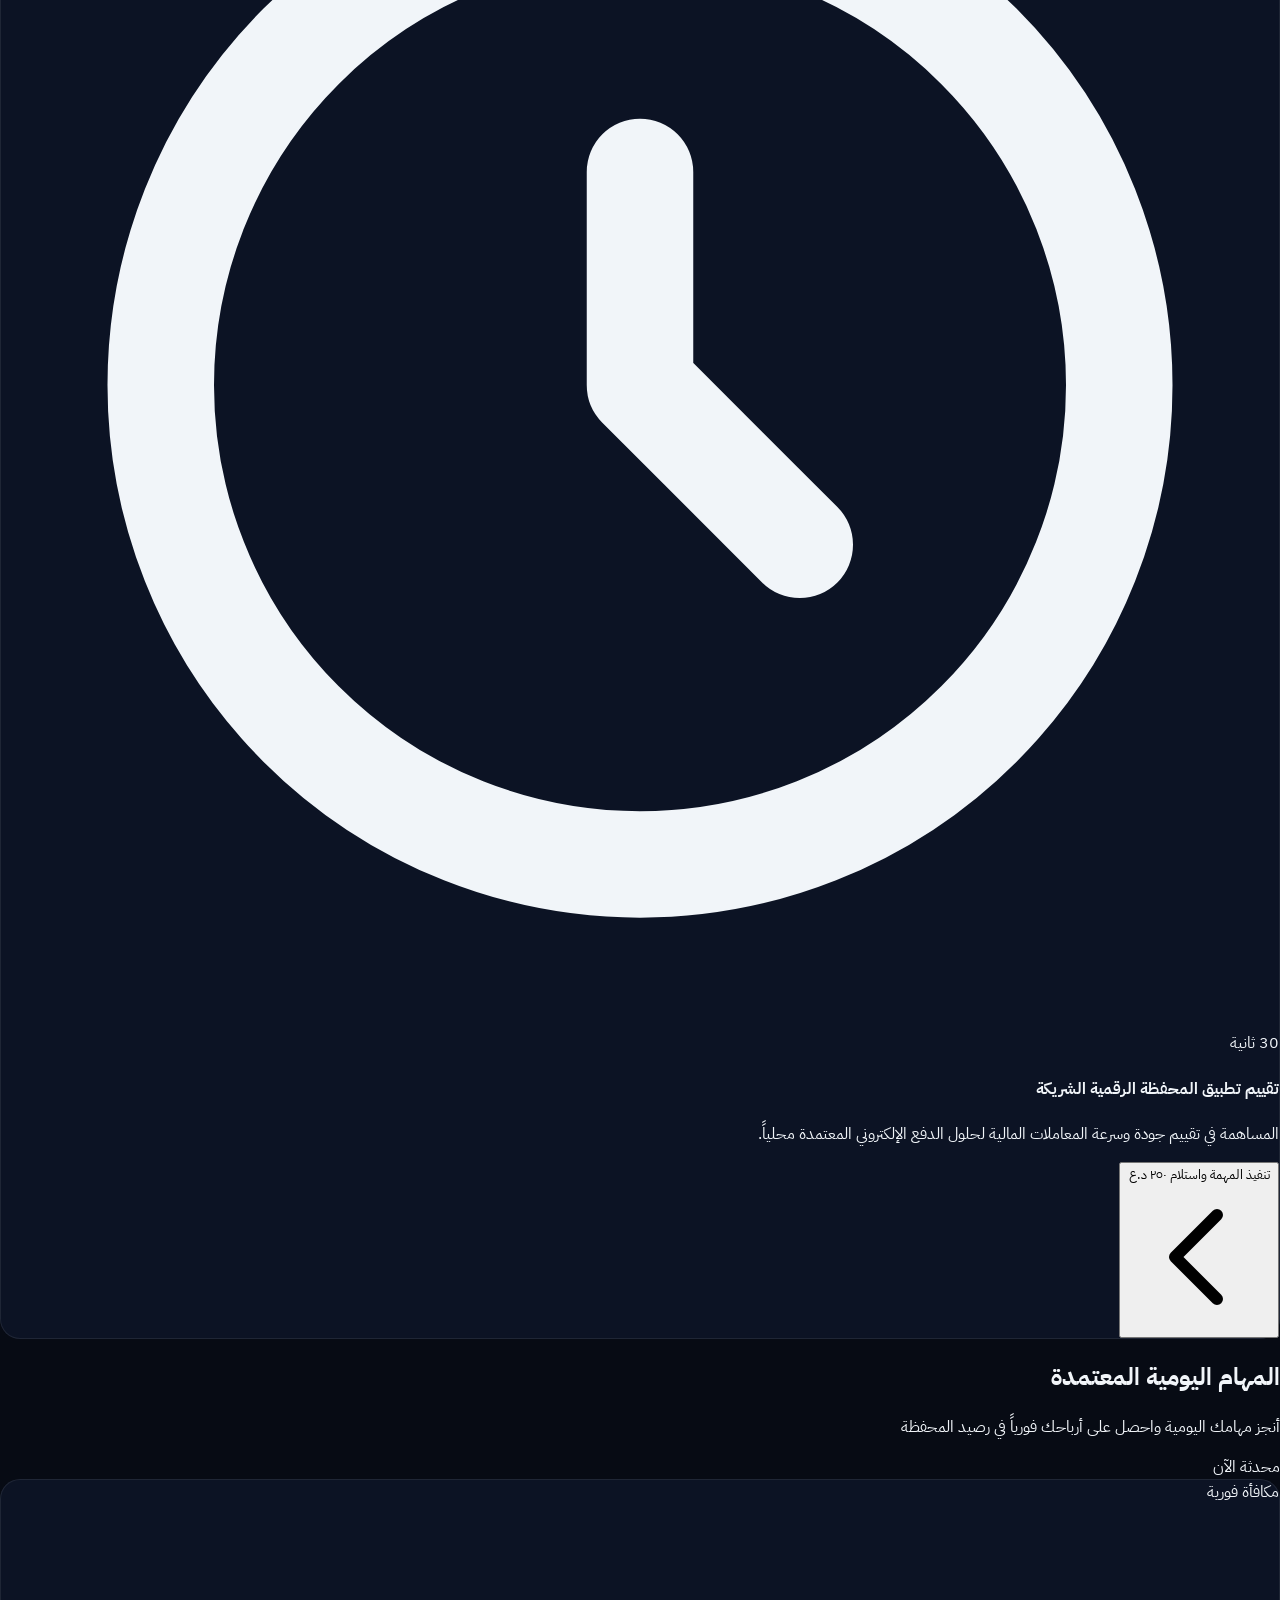
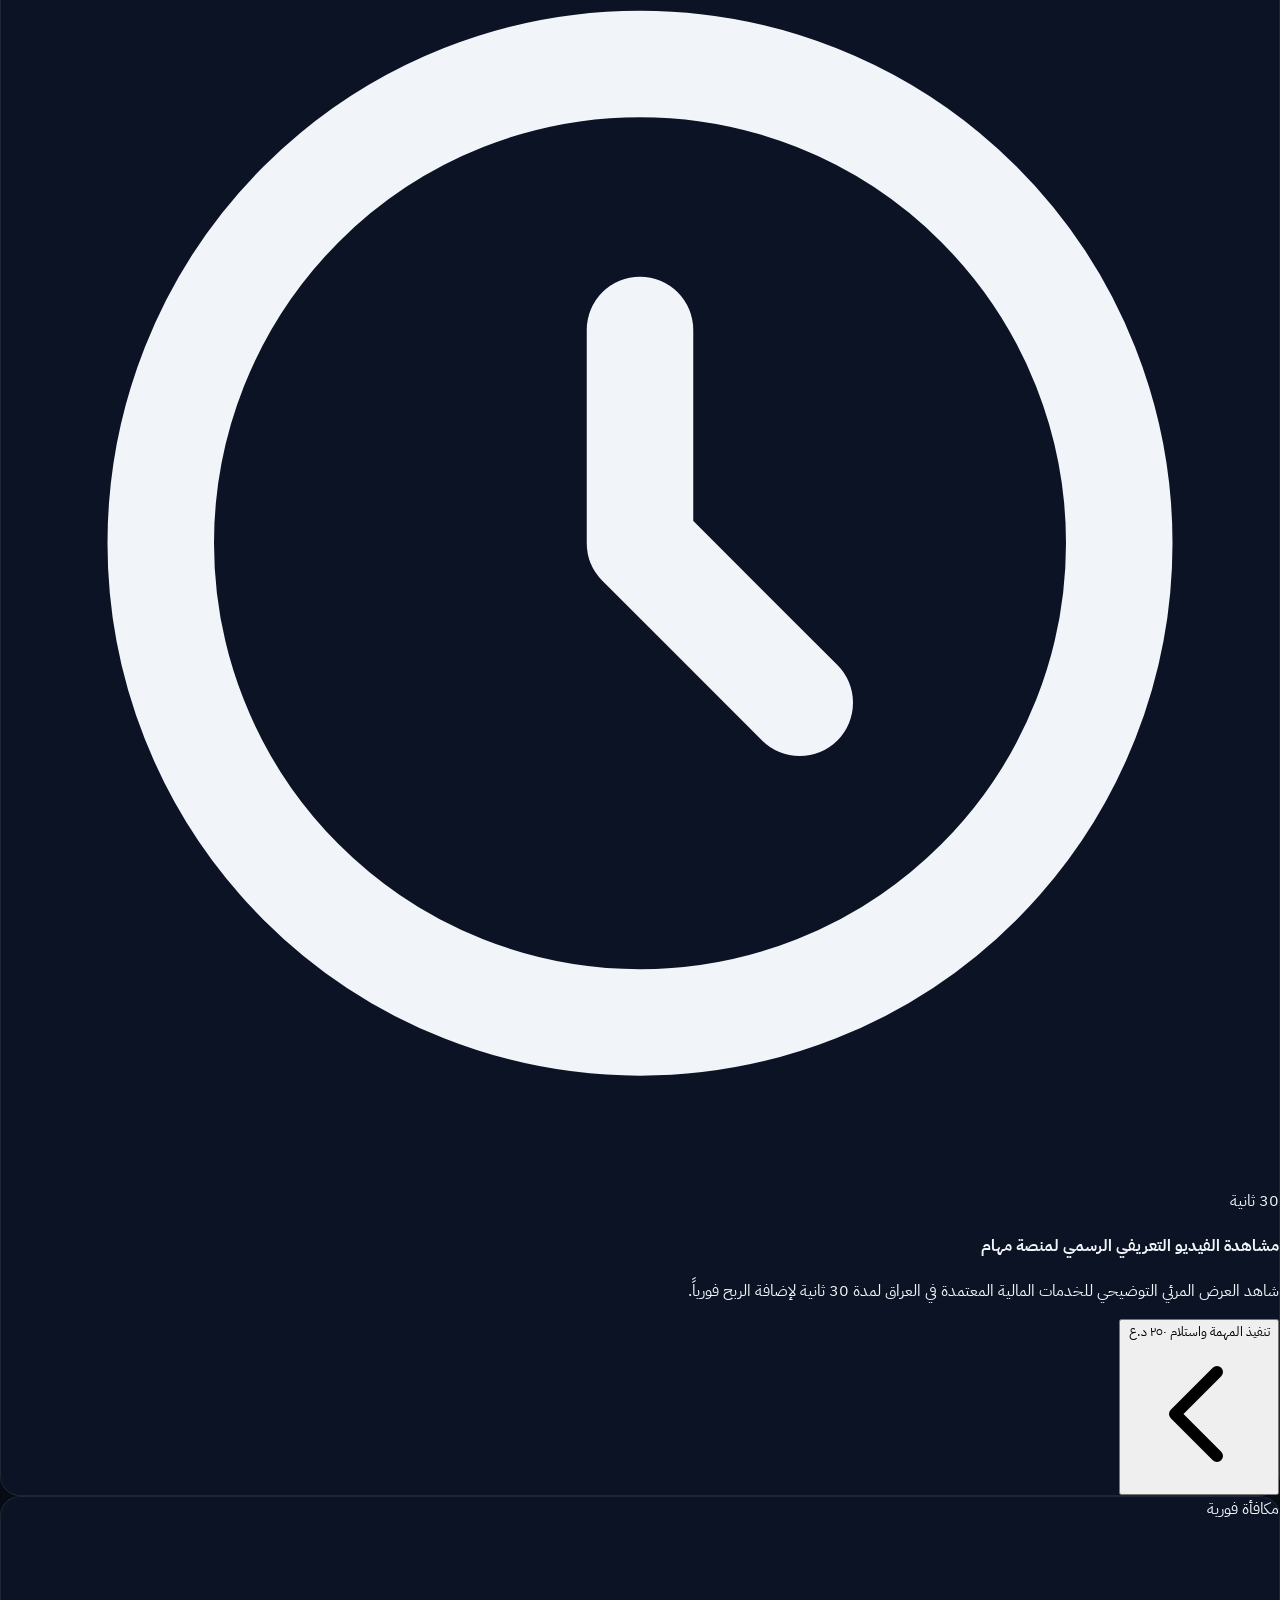
==== commit f9d1f48f: "feat: 5-tab floating nav with dedicated tasks engine, Google authentication, and admin task targetin" ====
--- a/index.html
+++ b/index.html
@@ -162,7 +162,14 @@
                     <svg class="w-4 h-4" fill="none" stroke="currentColor" viewBox="0 0 24 24">
                         <path stroke-linecap="round" stroke-linejoin="round" stroke-width="2" d="M3 12l2-2m0 0l7-7 7 7M5 10v10a1 1 0 001 1h3m10-11l2 2m-2-2v10a1 1 0 01-1 1h-3m-6 0a1 1 0 001-1v-4a1 1 0 011-1h2a1 1 0 011 1v4a1 1 0 001 1m-6 0h6"/>
                     </svg>
-                    <span>الرئيسية والمهام</span>
+                    <span>الرئيسية</span>
+                </button>
+
+                <button id="desk-nav-tasks" onclick="App.navigate('tasks')" class="w-full flex items-center gap-3 px-4 py-3 rounded-xl text-xs font-bold border border-transparent text-slate-400 hover:text-white transition text-right">
+                    <svg class="w-4 h-4" fill="none" stroke="currentColor" viewBox="0 0 24 24">
+                        <path stroke-linecap="round" stroke-linejoin="round" stroke-width="2" d="M9 5H7a2 2 0 00-2 2v12a2 2 0 002 2h10a2 2 0 002-2V7a2 2 0 00-2-2h-2M9 5a2 2 0 002 2h2a2 2 0 002-2M9 5a2 2 0 012-2h2a2 2 0 012 2m-6 9l2 2 4-4"/>
+                    </svg>
+                    <span>المهام اليومية</span>
                 </button>
 
                 <button id="desk-nav-wallet" onclick="App.navigate('wallet')" class="w-full flex items-center gap-3 px-4 py-3 rounded-xl text-xs font-bold border border-transparent text-slate-400 hover:text-white transition text-right">
@@ -313,6 +320,26 @@
                     <div id="tasks-grid-container" class="grid grid-cols-1 md:grid-cols-2 lg:grid-cols-3 gap-3.5">
                         <!-- Loaded dynamically via Dashboard.js -->
                     </div>
+                </div>
+            </section>
+
+            <!-- ================================================================= -->
+            <!-- VIEW: DEDICATED TASKS ENGINE (#tasks) -->
+            <!-- ================================================================= -->
+            <section id="view-tasks" class="hidden space-y-5">
+                <div class="flex items-center justify-between">
+                    <div>
+                        <h2 class="text-xl font-black text-white">المهام اليومية المعتمدة</h2>
+                        <p class="text-xs text-slate-400 mt-0.5">أنجز مهامك اليومية واحصل على أرباحك فورياً في رصيد المحفظة</p>
+                    </div>
+                    <span class="px-2.5 py-1 rounded-full text-[11px] font-bold bg-emerald-500/15 text-emerald-400 border border-emerald-500/30">
+                        محدثة الآن
+                    </span>
+                </div>
+
+                <!-- Dedicated Tasks Grid Container -->
+                <div id="tasks-dedicated-grid-container" class="grid grid-cols-1 md:grid-cols-2 lg:grid-cols-3 gap-3.5">
+                    <!-- Loaded dynamically via Dashboard.js -->
                 </div>
             </section>
 
@@ -579,37 +606,45 @@
     <!-- ========================================================================= -->
     <!-- MOBILE FLOATING BOTTOM NAVIGATION BAR (Direct Child of Body) -->
     <!-- ========================================================================= -->
-    <nav class="md:hidden mobile-bottom-nav" style="position: fixed !important; bottom: 14px !important; left: 14px !important; right: 14px !important; max-width: 460px !important; margin: 0 auto !important; z-index: 99999 !important; background: rgba(11, 17, 30, 0.96) !important; backdrop-filter: blur(28px) !important; -webkit-backdrop-filter: blur(28px) !important; border: 1px solid rgba(255, 255, 255, 0.14) !important; border-radius: 1.5rem !important; box-shadow: 0 16px 40px -5px rgba(0, 0, 0, 0.85), 0 0 1px 1px rgba(255, 255, 255, 0.1) !important; padding: 6px 8px !important;">
-        <div class="grid grid-cols-4 items-center text-center">
-            <button id="mob-nav-home" onclick="App.navigate('home')" class="nav-tab-btn active text-emerald-400 flex flex-col items-center">
+    <nav class="md:hidden mobile-bottom-nav" style="position: fixed !important; bottom: 12px !important; left: 10px !important; right: 10px !important; max-width: 460px !important; margin: 0 auto !important; z-index: 99999 !important; background: rgba(11, 17, 30, 0.96) !important; backdrop-filter: blur(28px) !important; -webkit-backdrop-filter: blur(28px) !important; border: 1px solid rgba(255, 255, 255, 0.14) !important; border-radius: 1.5rem !important; box-shadow: 0 16px 40px -5px rgba(0, 0, 0, 0.85), 0 0 1px 1px rgba(255, 255, 255, 0.1) !important; padding: 6px 4px !important;">
+        <div class="grid grid-cols-5 items-center text-center gap-0.5">
+            <button id="mob-nav-home" onclick="App.navigate('home')" class="nav-tab-btn active text-emerald-400 flex flex-col items-center py-1">
                 <svg class="w-5 h-5 mb-0.5" fill="none" stroke="currentColor" viewBox="0 0 24 24">
                     <path stroke-linecap="round" stroke-linejoin="round" stroke-width="2" d="M3 12l2-2m0 0l7-7 7 7M5 10v10a1 1 0 001 1h3m10-11l2 2m-2-2v10a1 1 0 01-1 1h-3m-6 0a1 1 0 001-1v-4a1 1 0 011-1h2a1 1 0 011 1v4a1 1 0 001 1m-6 0h6"/>
                 </svg>
-                <span class="text-[10px] font-bold">الرئيسية</span>
+                <span class="text-[9.5px] font-bold">الرئيسية</span>
                 <span class="nav-indicator"></span>
             </button>
 
-            <button id="mob-nav-wallet" onclick="App.navigate('wallet')" class="nav-tab-btn text-slate-400 flex flex-col items-center">
+            <button id="mob-nav-tasks" onclick="App.navigate('tasks')" class="nav-tab-btn text-slate-400 flex flex-col items-center py-1">
+                <svg class="w-5 h-5 mb-0.5" fill="none" stroke="currentColor" viewBox="0 0 24 24">
+                    <path stroke-linecap="round" stroke-linejoin="round" stroke-width="2" d="M9 5H7a2 2 0 00-2 2v12a2 2 0 002 2h10a2 2 0 002-2V7a2 2 0 00-2-2h-2M9 5a2 2 0 002 2h2a2 2 0 002-2M9 5a2 2 0 012-2h2a2 2 0 012 2m-6 9l2 2 4-4"/>
+                </svg>
+                <span class="text-[9.5px] font-bold">المهام</span>
+                <span class="nav-indicator"></span>
+            </button>
+
+            <button id="mob-nav-wallet" onclick="App.navigate('wallet')" class="nav-tab-btn text-slate-400 flex flex-col items-center py-1">
                 <svg class="w-5 h-5 mb-0.5" fill="none" stroke="currentColor" viewBox="0 0 24 24">
                     <path stroke-linecap="round" stroke-linejoin="round" stroke-width="2" d="M3 10h18M7 15h1m4 0h1m-7 4h12a3 3 0 003-3V8a3 3 0 00-3-3H6a3 3 0 00-3 3v8a3 3 0 003 3z"/>
                 </svg>
-                <span class="text-[10px] font-bold">المحفظة</span>
+                <span class="text-[9.5px] font-bold">المحفظة</span>
                 <span class="nav-indicator"></span>
             </button>
 
-            <button id="mob-nav-vip" onclick="App.navigate('vip')" class="nav-tab-btn text-slate-400 flex flex-col items-center">
+            <button id="mob-nav-vip" onclick="App.navigate('vip')" class="nav-tab-btn text-slate-400 flex flex-col items-center py-1">
                 <svg class="w-5 h-5 mb-0.5" fill="none" stroke="currentColor" viewBox="0 0 24 24">
                     <path stroke-linecap="round" stroke-linejoin="round" stroke-width="2" d="M5 3v4M3 5h4M6 17v4m-2-2h4m5-16l2.286 6.857L21 12l-5.714 2.143L13 21l-2.286-6.857L5 12l5.714-2.143L13 3z"/>
                 </svg>
-                <span class="text-[10px] font-bold">باقات VIP</span>
+                <span class="text-[9.5px] font-bold">باقات VIP</span>
                 <span class="nav-indicator"></span>
             </button>
 
-            <button id="mob-nav-profile" onclick="App.navigate('profile')" class="nav-tab-btn text-slate-400 flex flex-col items-center">
+            <button id="mob-nav-profile" onclick="App.navigate('profile')" class="nav-tab-btn text-slate-400 flex flex-col items-center py-1">
                 <svg class="w-5 h-5 mb-0.5" fill="none" stroke="currentColor" viewBox="0 0 24 24">
                     <path stroke-linecap="round" stroke-linejoin="round" stroke-width="2" d="M16 7a4 4 0 11-8 0 4 4 0 018 0zM12 14a7 7 0 00-7 7h14a7 7 0 00-7-7z"/>
                 </svg>
-                <span class="text-[10px] font-bold">حسابي</span>
+                <span class="text-[9.5px] font-bold">حسابي</span>
                 <span class="nav-indicator"></span>
             </button>
         </div>
@@ -632,6 +667,23 @@
                 <button type="button" id="tab-btn-register" onclick="Auth.switchTab('register')" class="flex-1 py-1.5 rounded-lg text-xs font-bold transition text-slate-400">
                     إنشاء حساب
                 </button>
+            </div>
+
+            <!-- Official Google Sign-In Button -->
+            <button type="button" onclick="Auth.handleGoogleSignIn()" class="w-full py-2.5 px-4 rounded-xl bg-white hover:bg-slate-100 text-slate-900 font-bold text-xs transition flex items-center justify-center gap-2.5 shadow-md active:scale-98">
+                <svg class="w-4 h-4" viewBox="0 0 24 24">
+                    <path fill="#4285F4" d="M22.56 12.25c0-.78-.07-1.53-.2-2.25H12v4.26h5.92c-.26 1.37-1.04 2.53-2.21 3.31v2.77h3.57c2.08-1.92 3.28-4.74 3.28-8.09z"/>
+                    <path fill="#34A853" d="M12 23c2.97 0 5.46-.98 7.28-2.66l-3.57-2.77c-.98.66-2.23 1.06-3.71 1.06-2.86 0-5.29-1.93-6.16-4.53H2.18v2.84C3.99 20.53 7.7 23 12 23z"/>
+                    <path fill="#FBBC05" d="M5.84 14.09c-.22-.66-.35-1.36-.35-2.09s.13-1.43.35-2.09V7.06H2.18C1.43 8.55 1 10.22 1 12s.43 3.45 1.18 4.94l2.85-2.22.81-.63z"/>
+                    <path fill="#EA4335" d="M12 5.38c1.62 0 3.06.56 4.21 1.64l3.15-3.15C17.45 2.09 14.97 1 12 1 7.7 1 3.99 3.47 2.18 7.06l3.66 2.84c.87-2.6 3.3-4.52 6.16-4.52z"/>
+                </svg>
+                <span>المتابعة باستخدام Google</span>
+            </button>
+
+            <div class="relative flex items-center justify-center">
+                <div class="border-t border-slate-800 w-full"></div>
+                <span class="bg-[#0b1222] px-2 text-[10px] text-slate-500 font-bold shrink-0">أو بالبريد وكلمة المرور</span>
+                <div class="border-t border-slate-800 w-full"></div>
             </div>
 
             <!-- Login Form -->
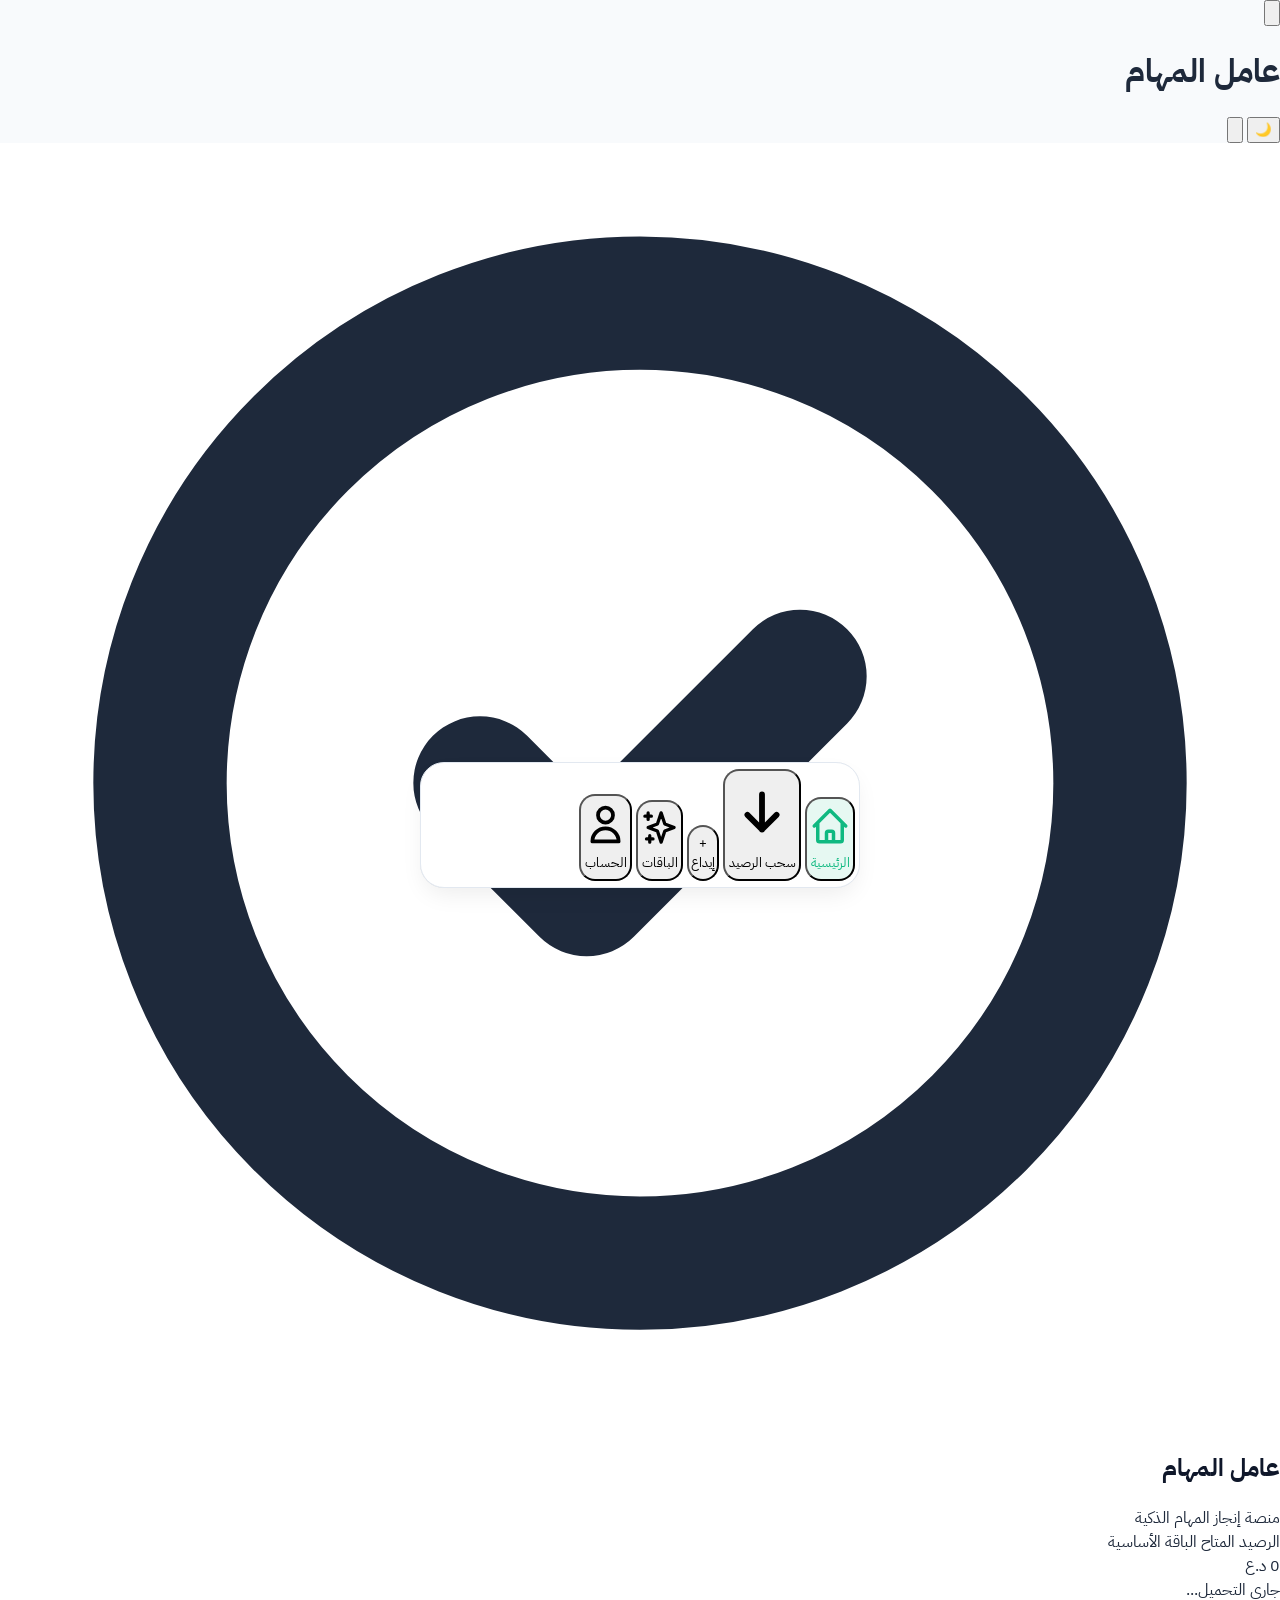
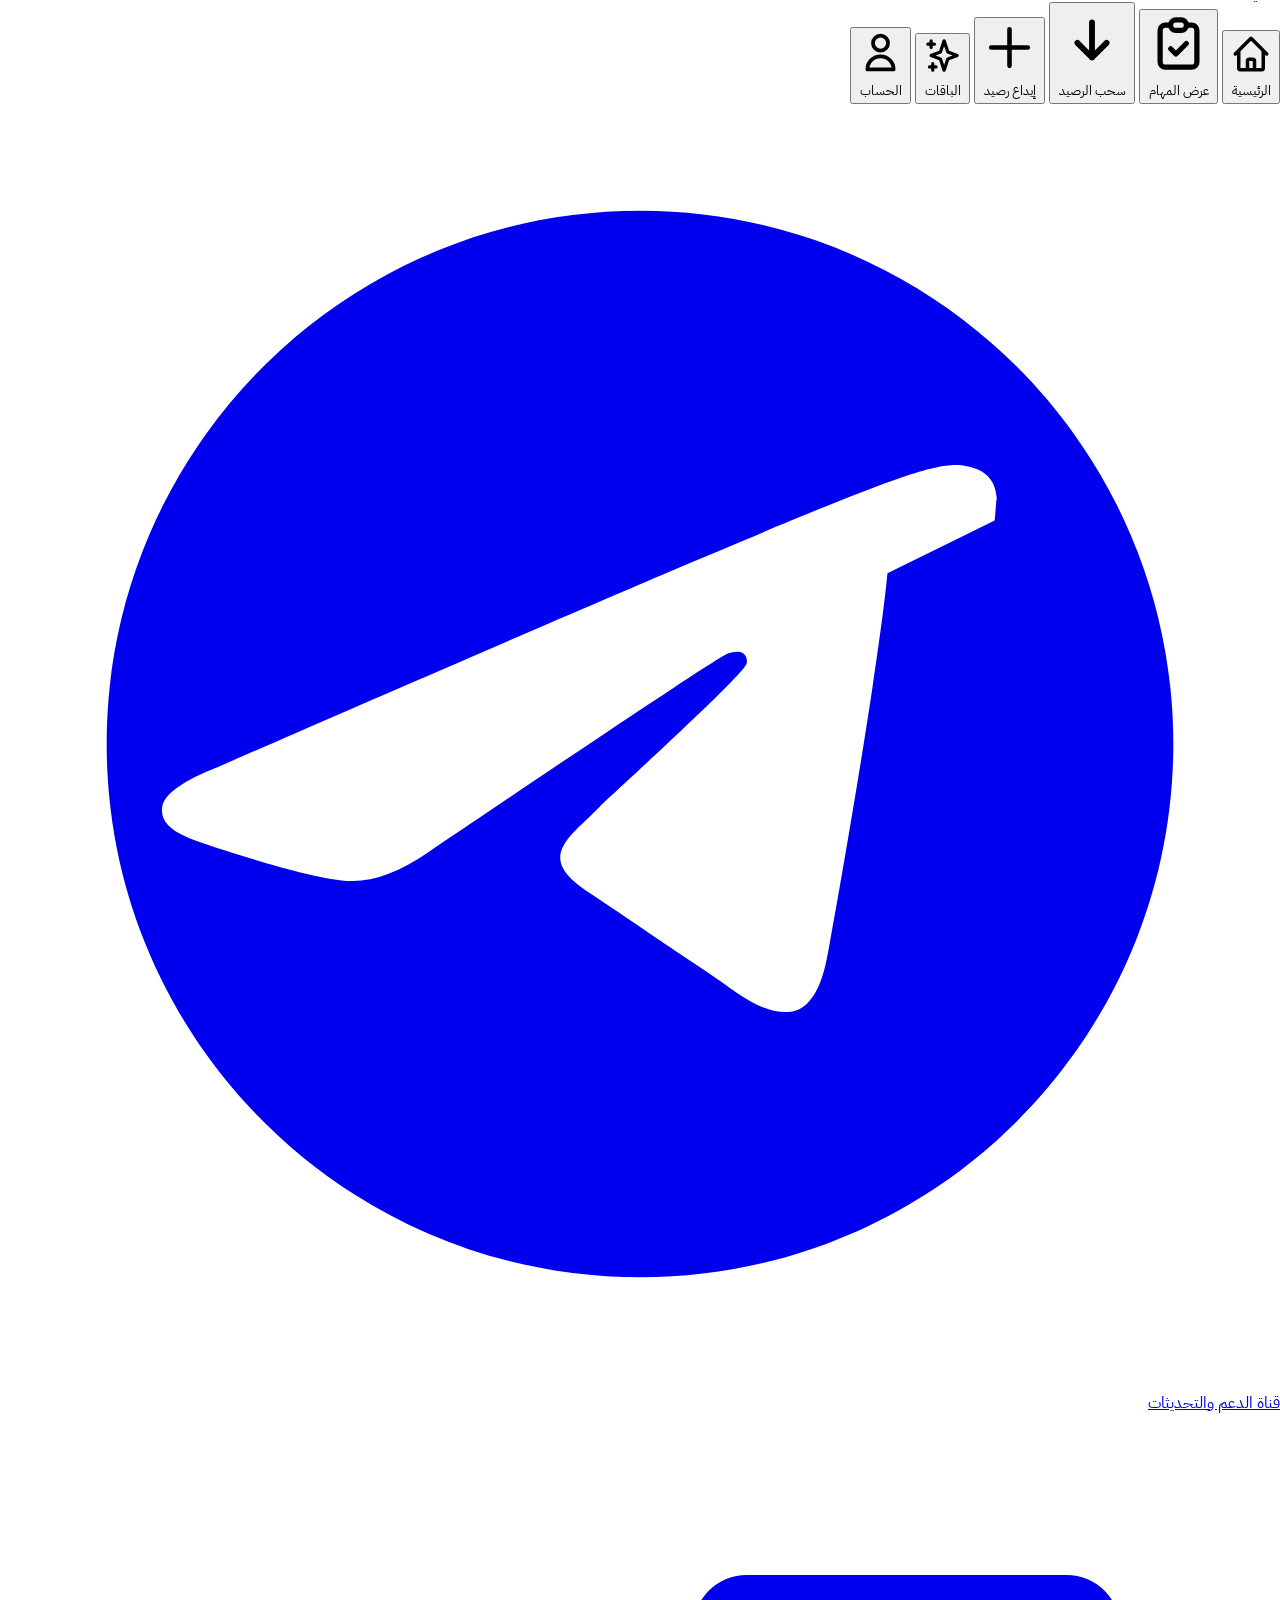
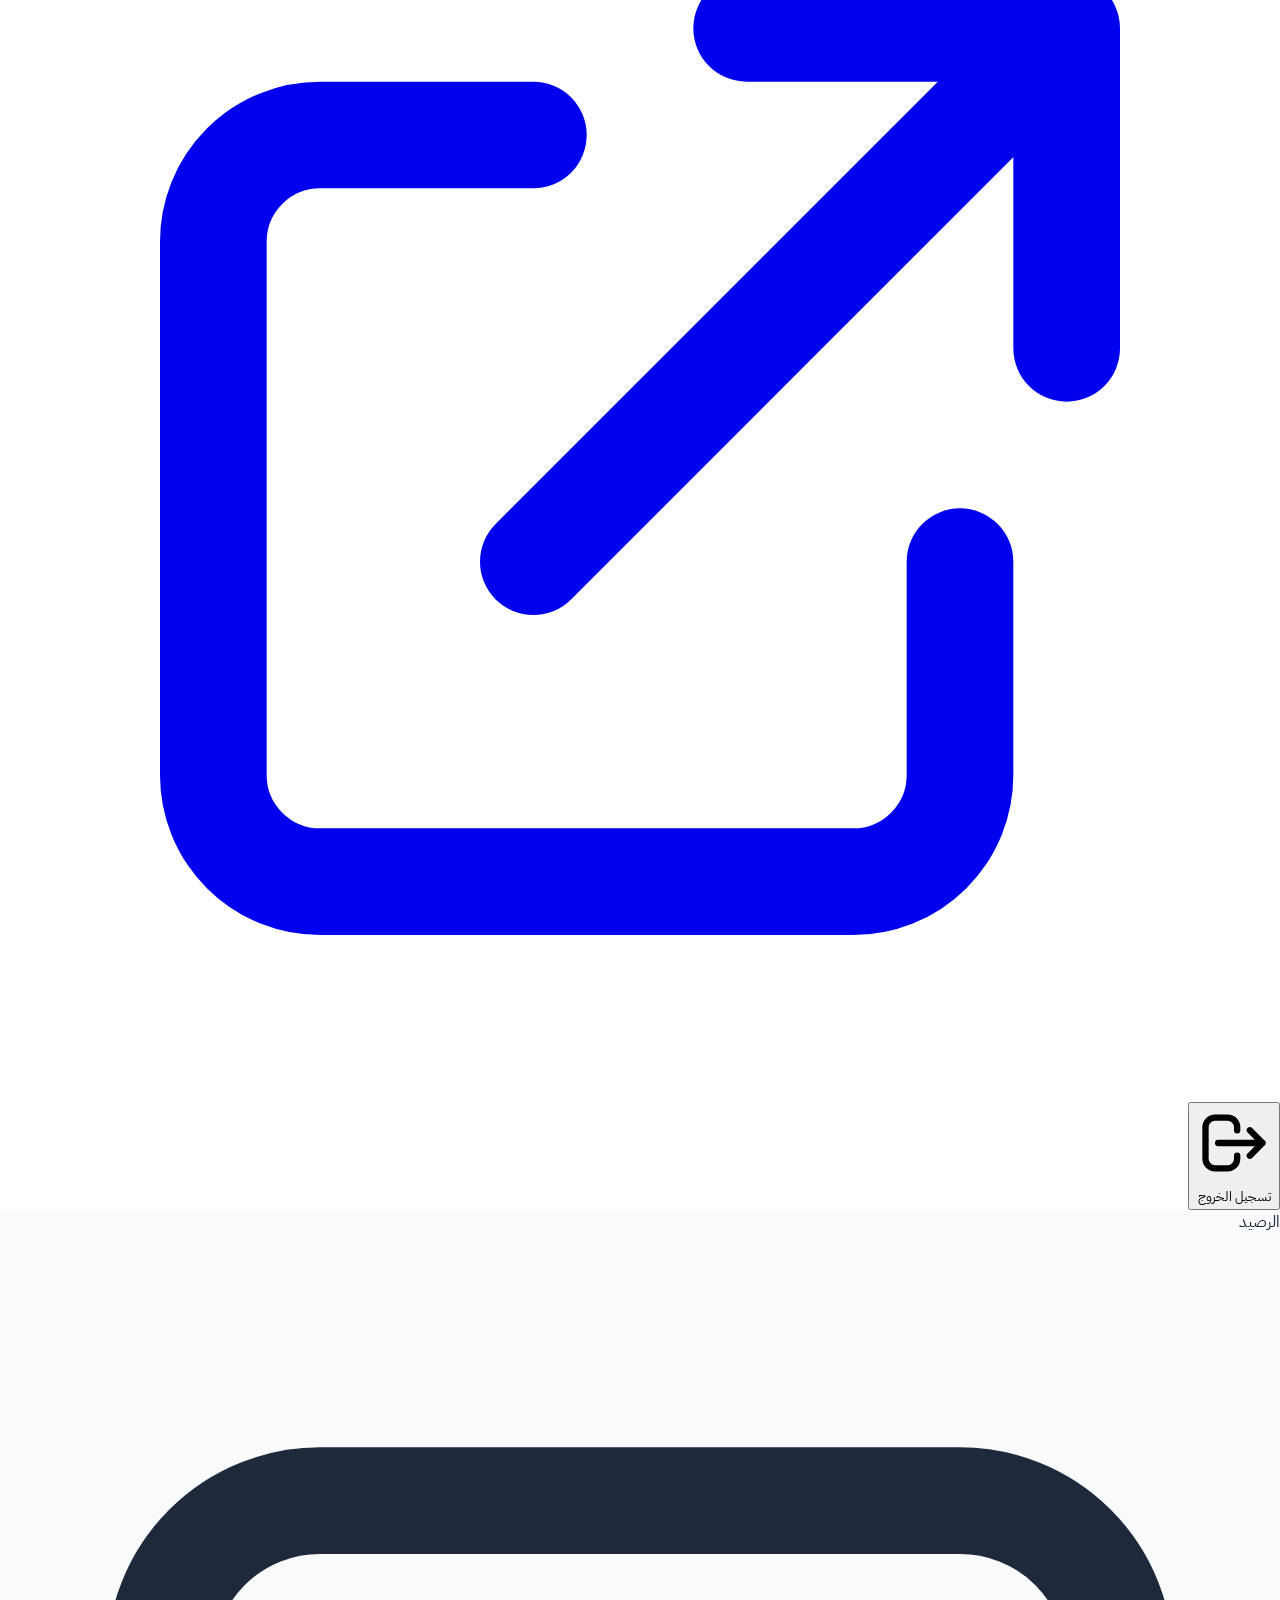
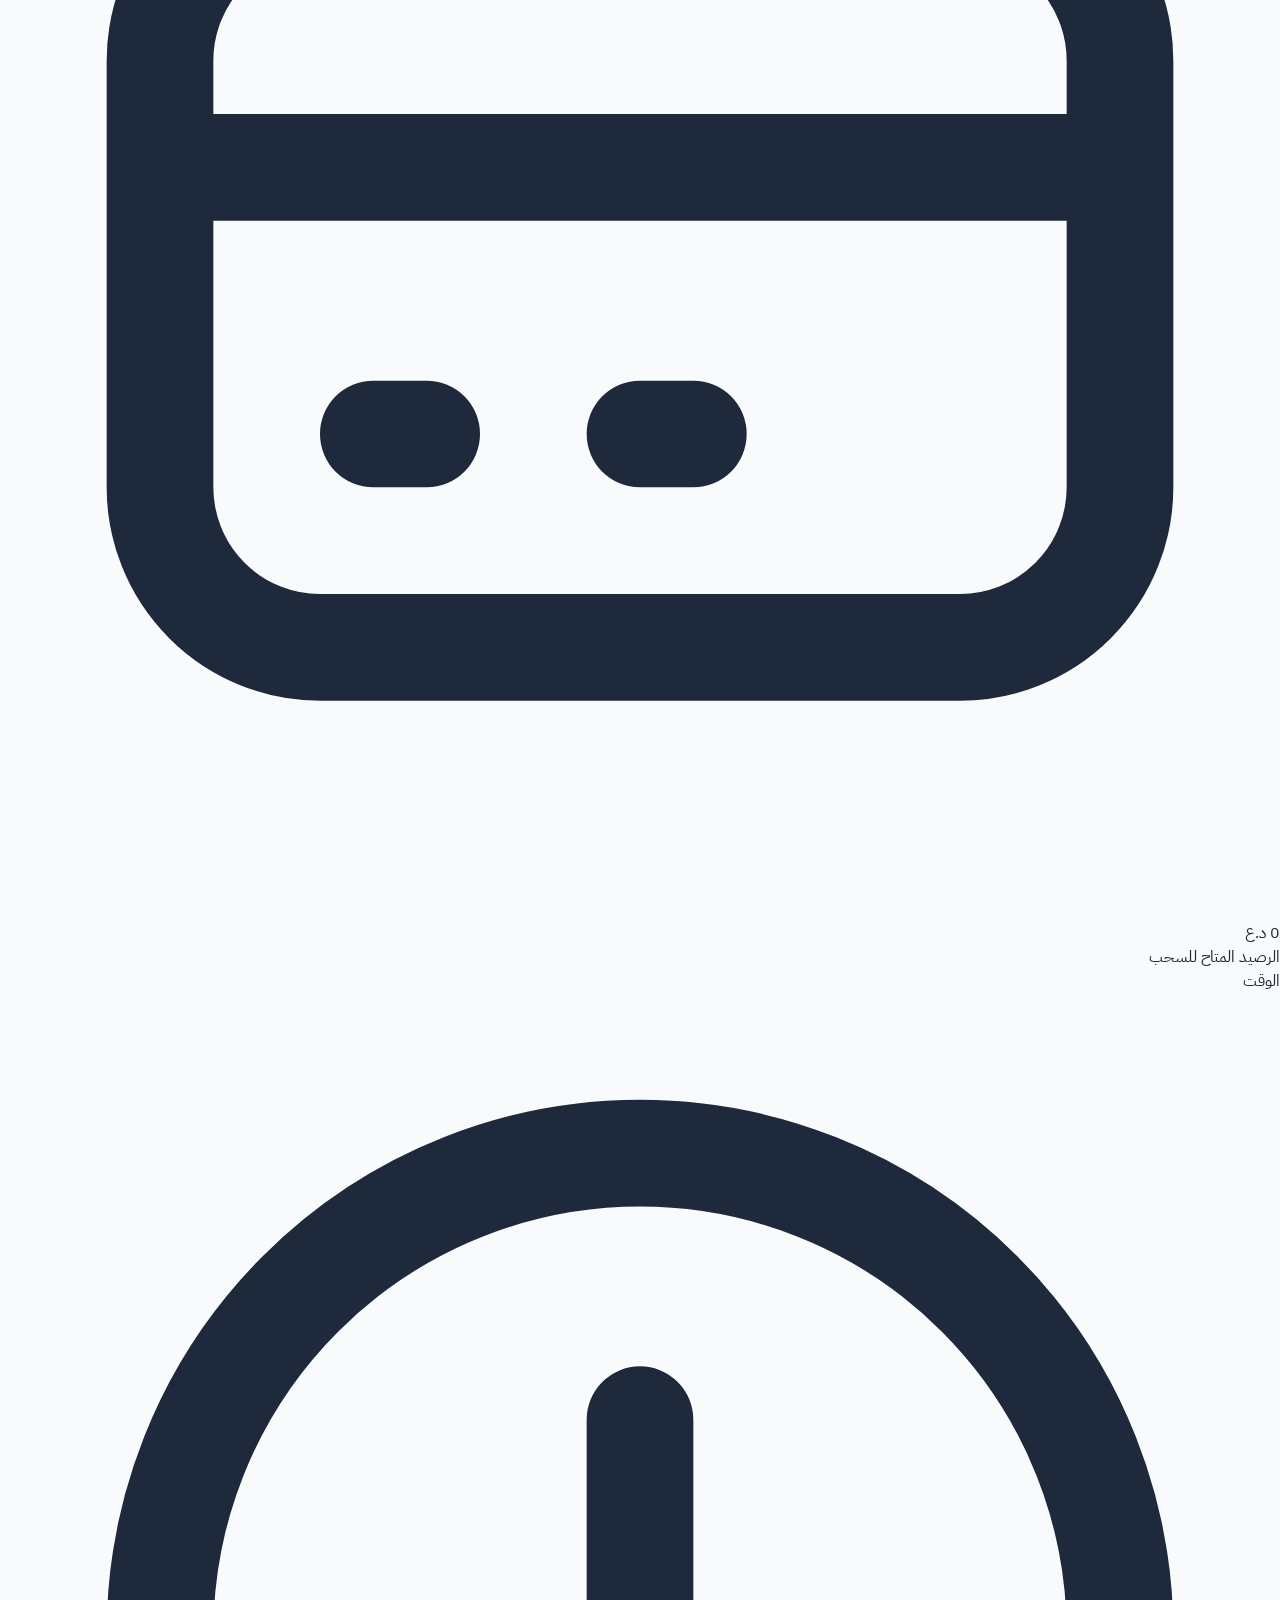
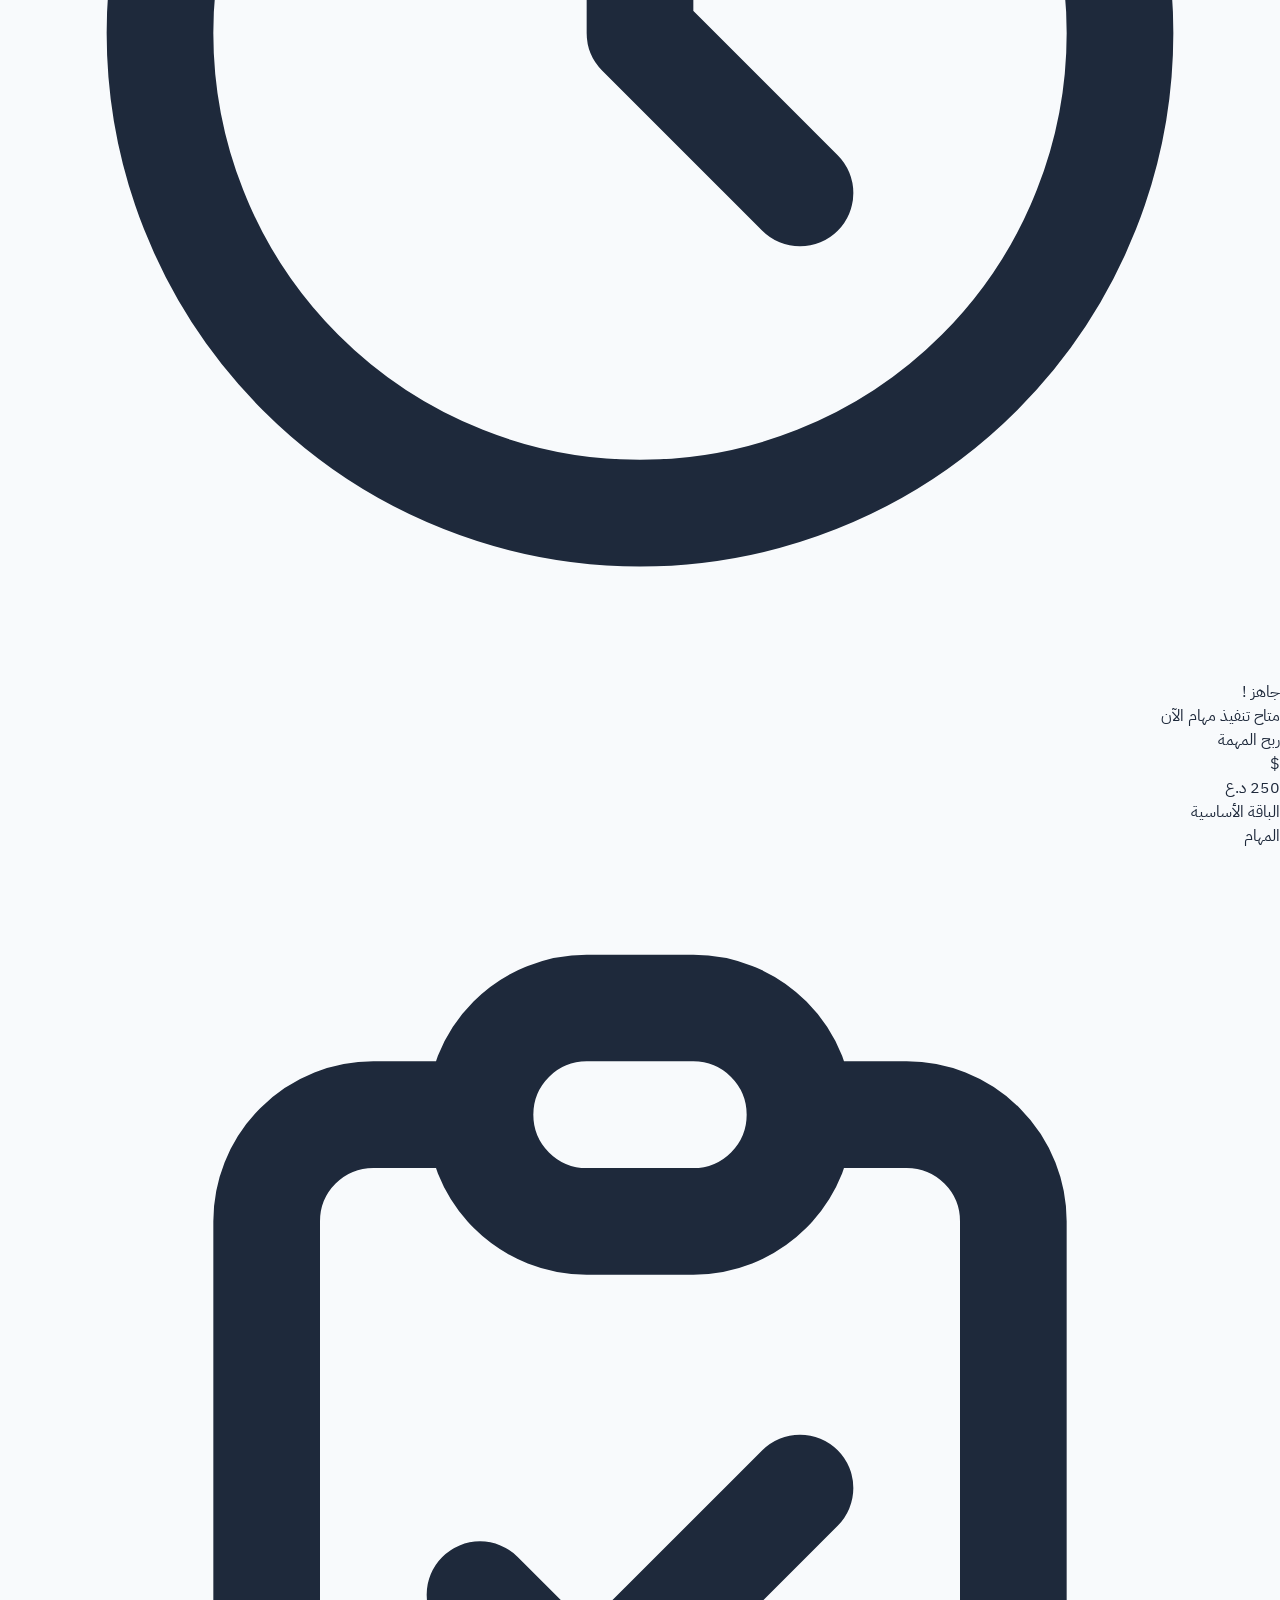
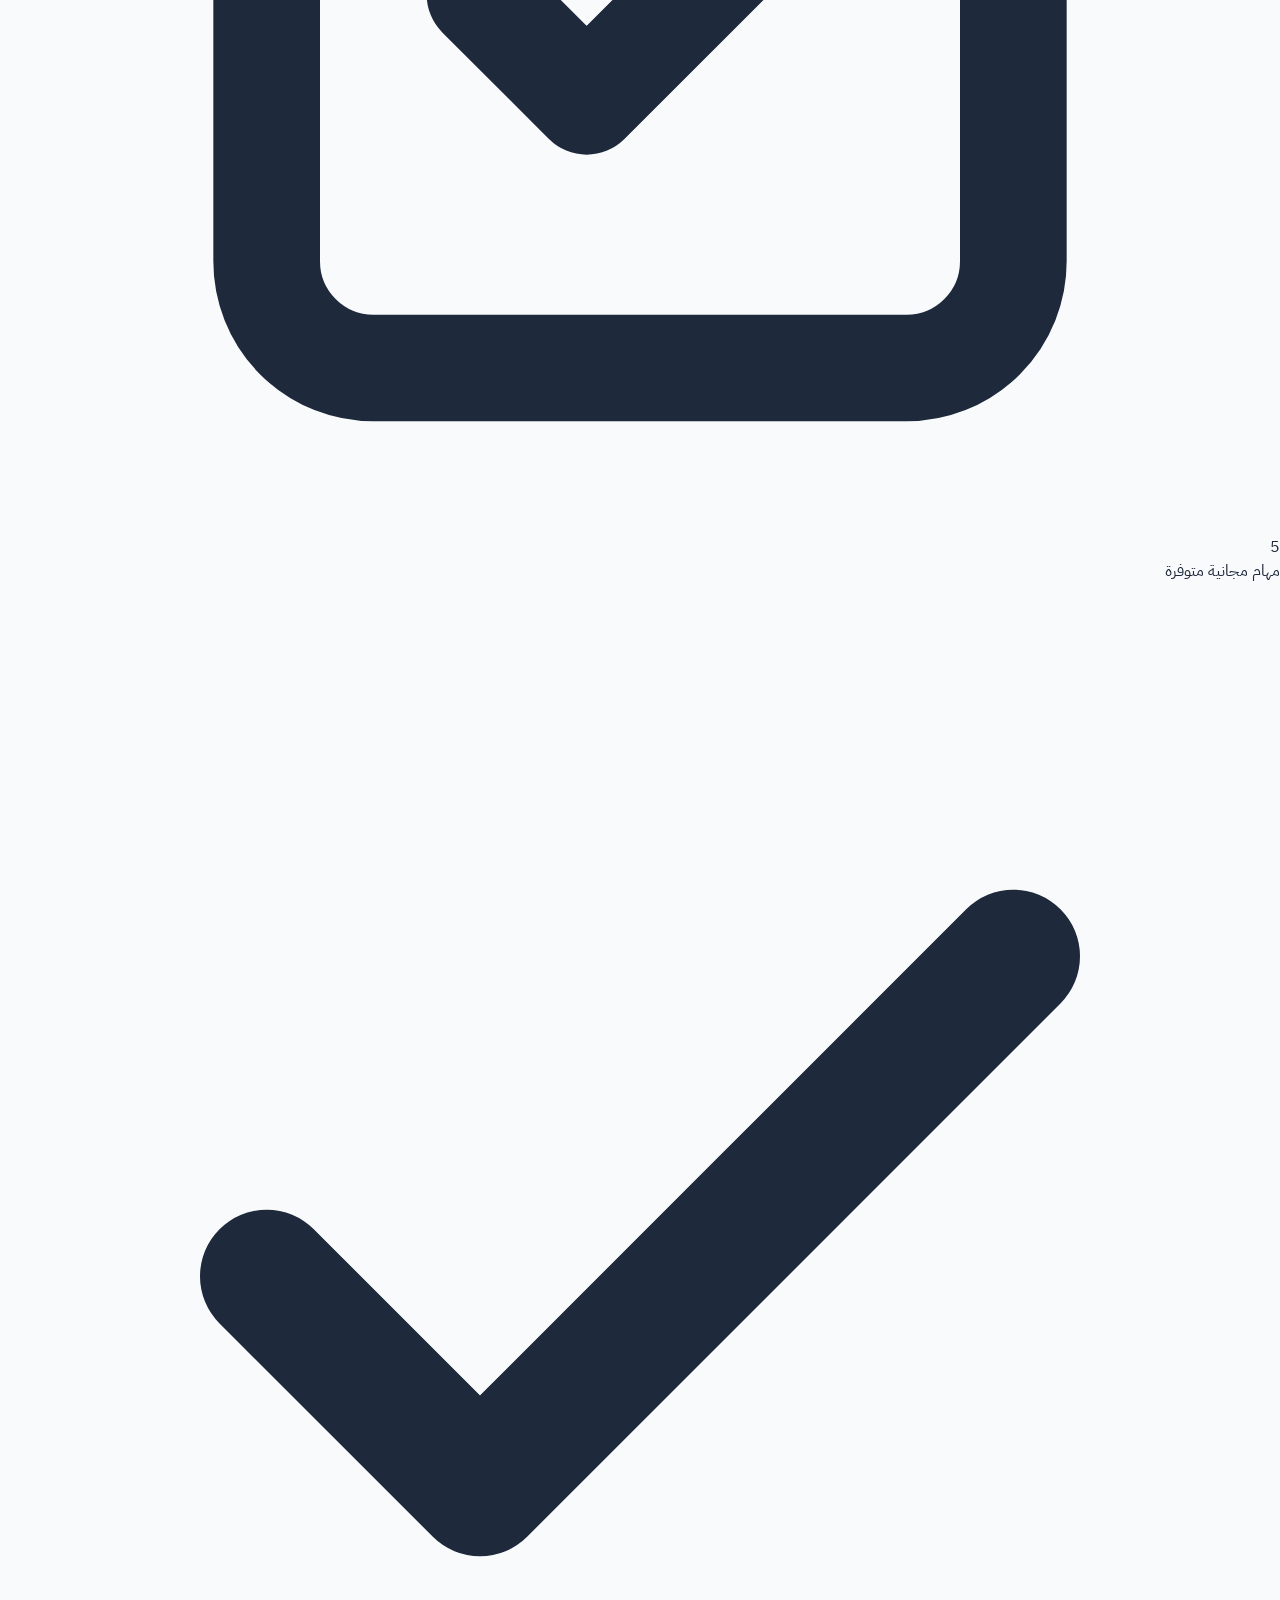
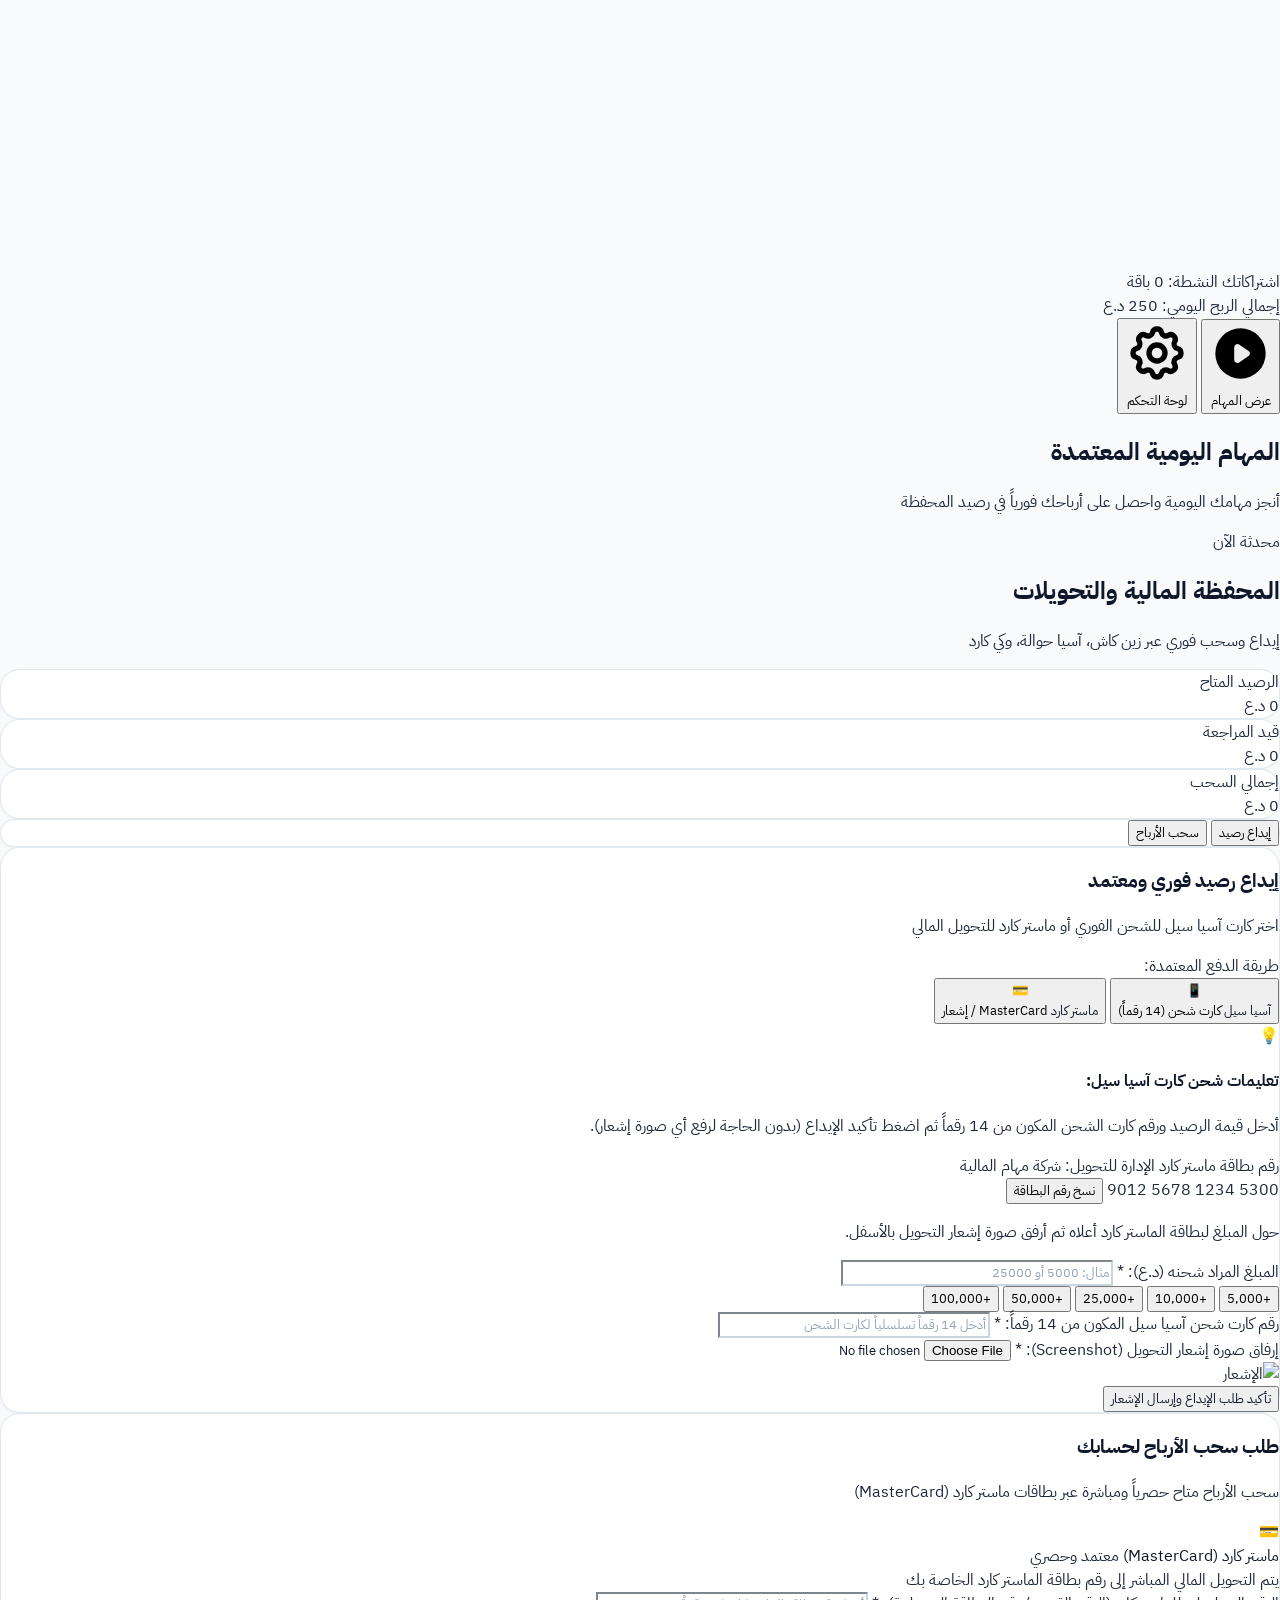
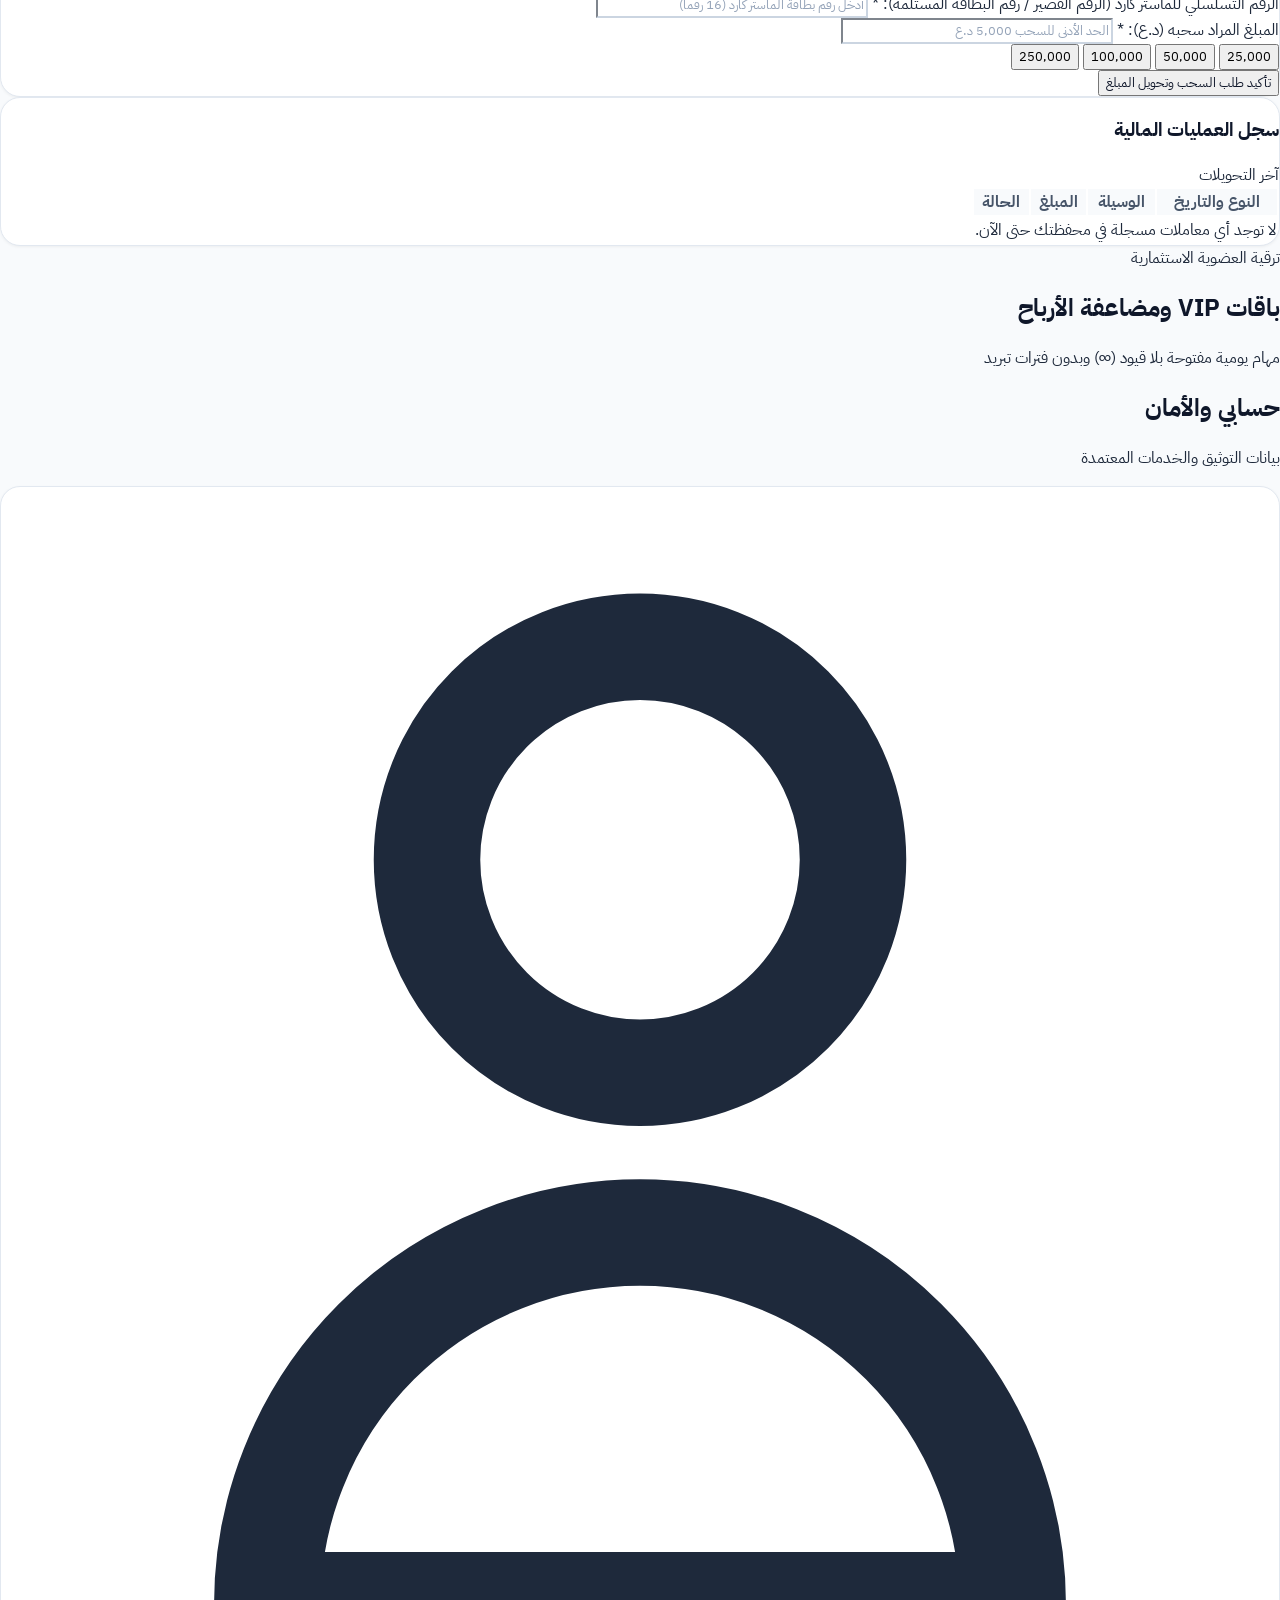
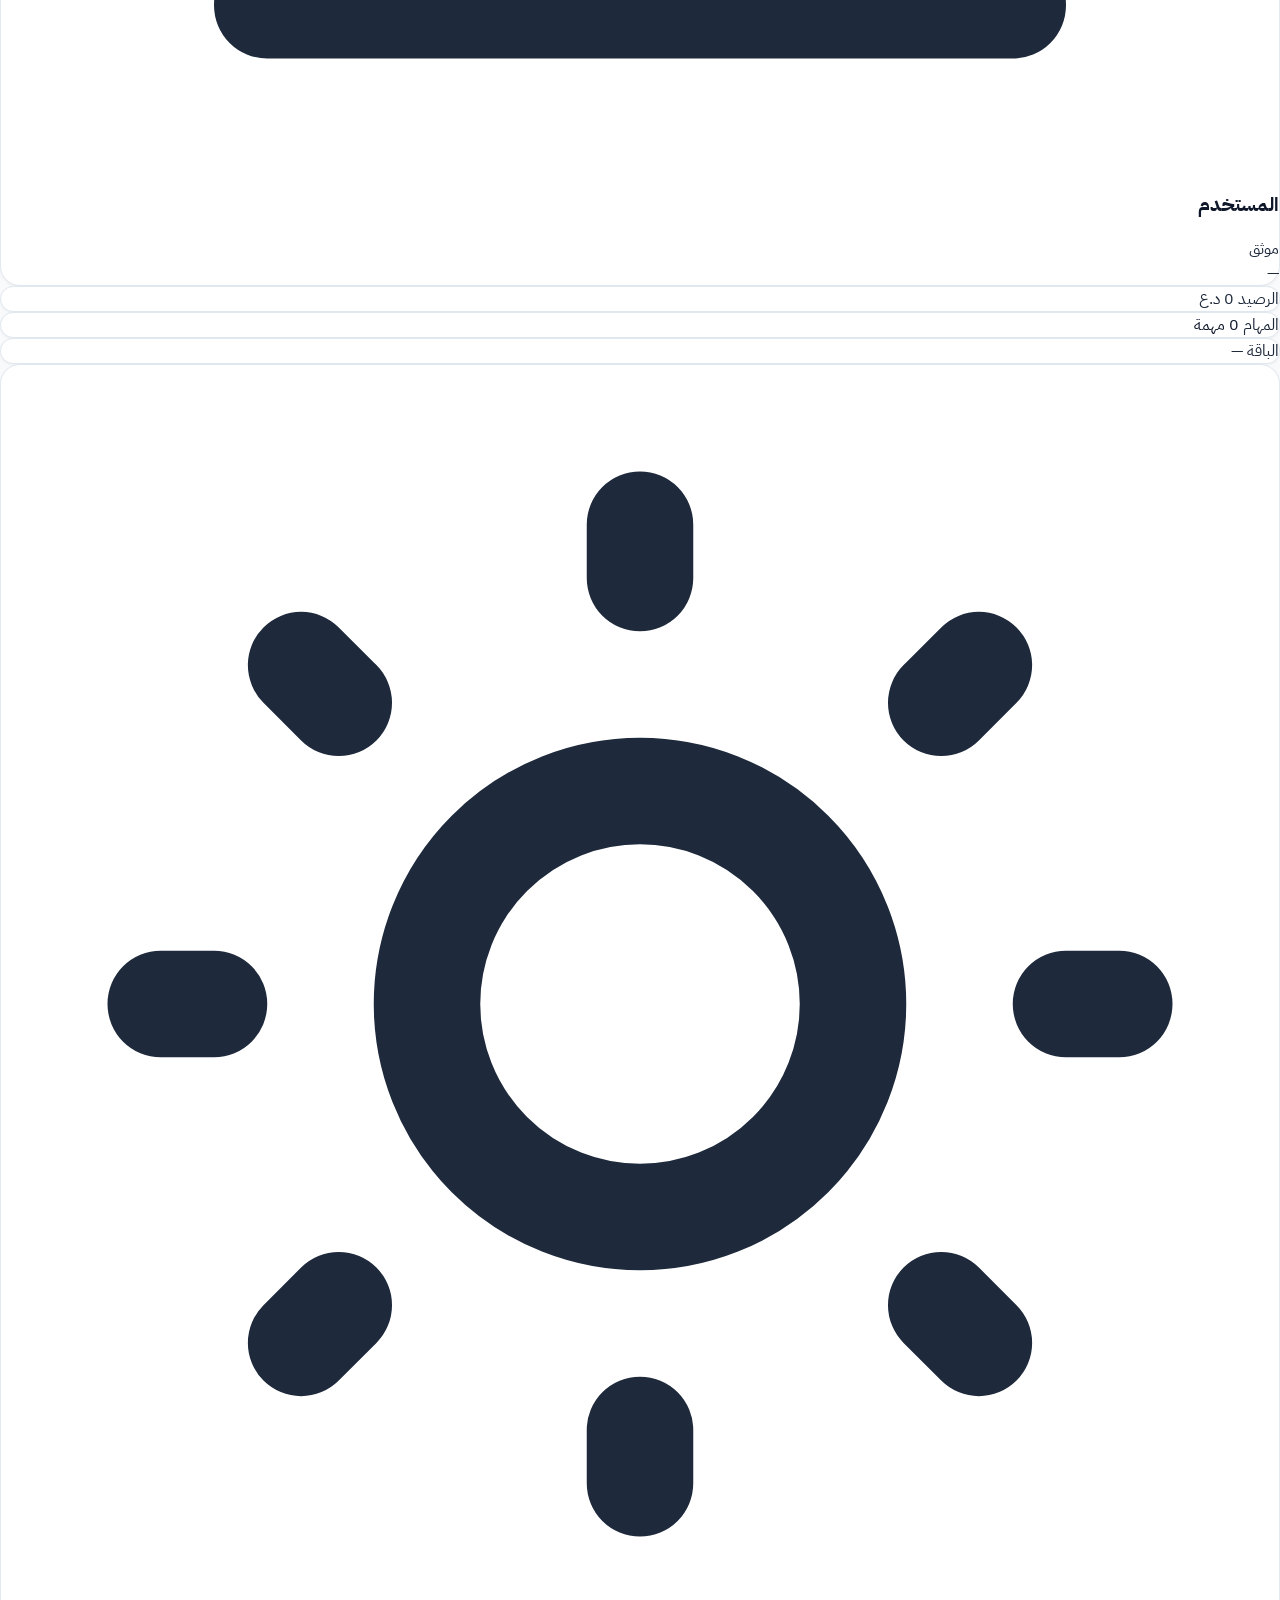
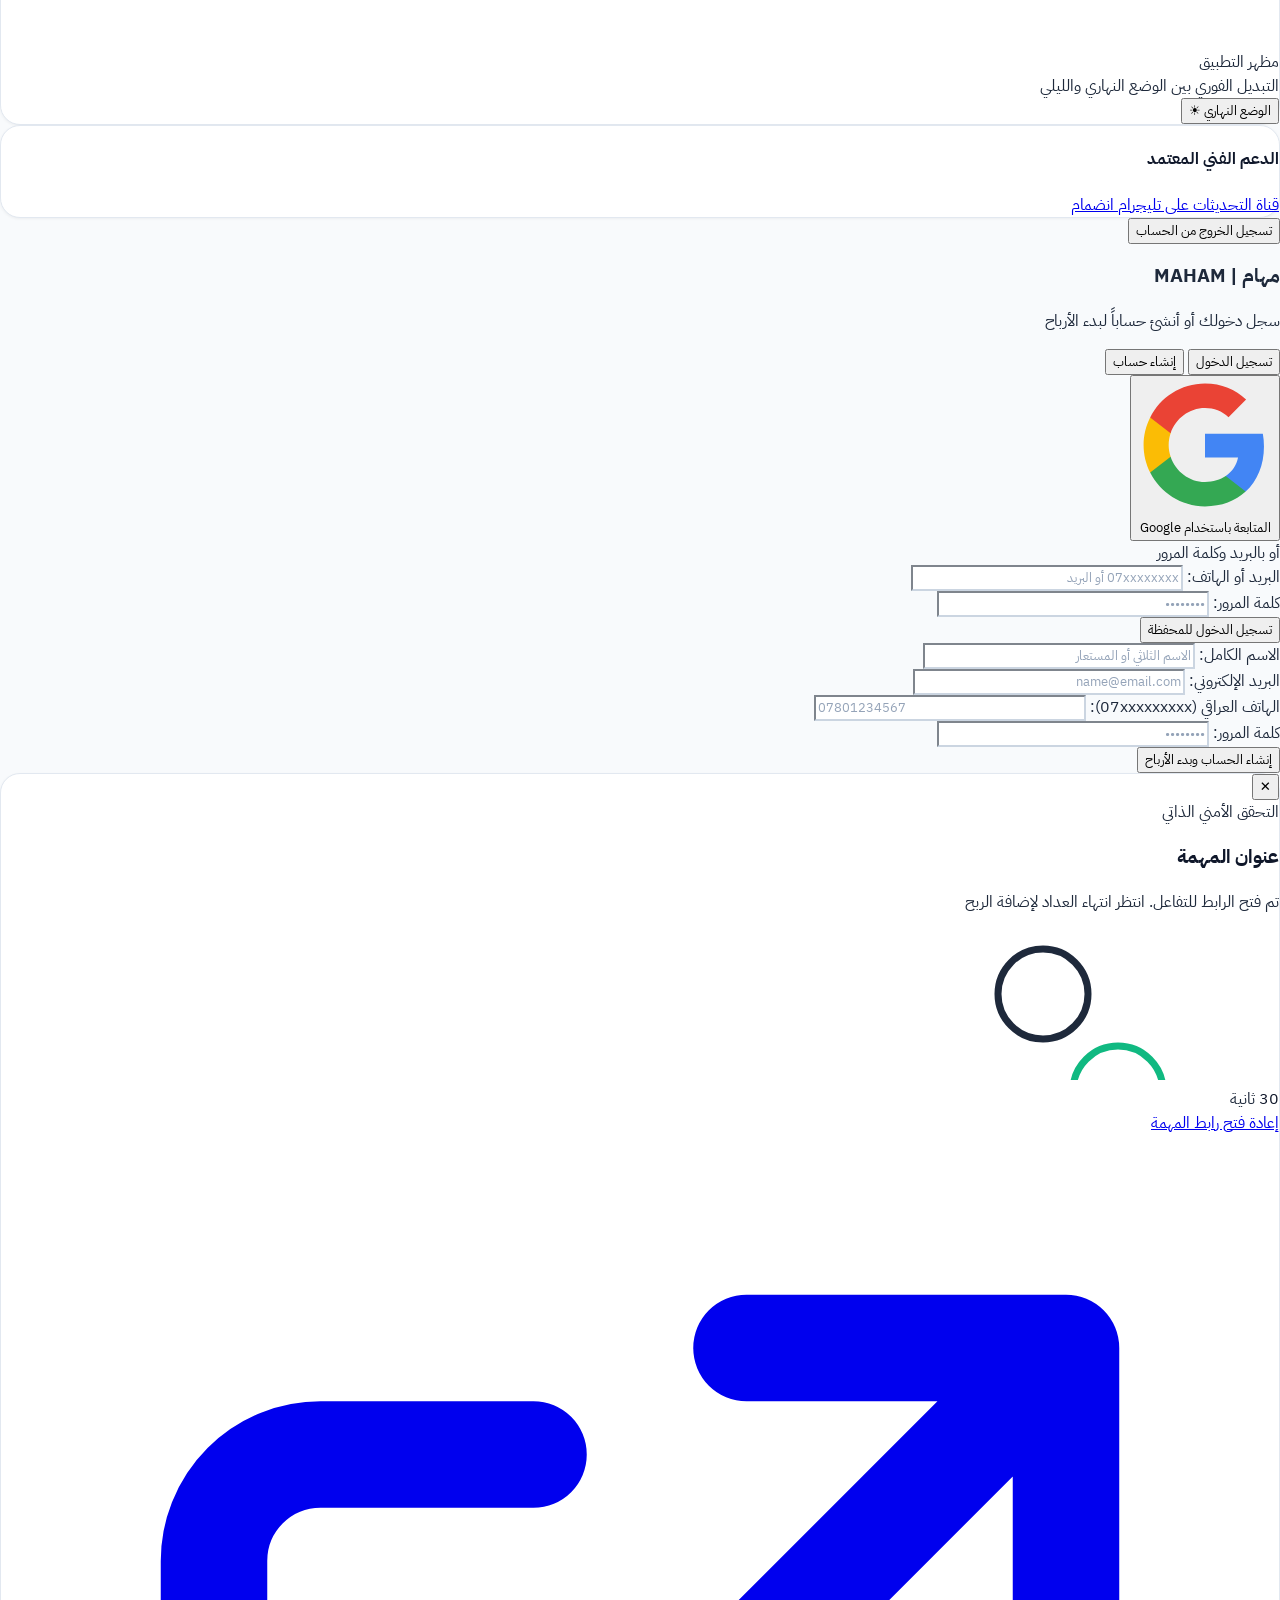
==== commit ce2c3c54: "feat: complete Phase 4 payments overhaul with Asiacell anti-fraud scratch cards, exclusive Mastercar" ====
--- a/index.html
+++ b/index.html
@@ -42,13 +42,9 @@
     </script>
 
     <!-- Custom Stylesheet -->
-    <link rel="stylesheet" href="assets/css/app.css?v=2.2.0">
+    <link rel="stylesheet" href="assets/css/app.css?v=2.3.0">
 </head>
-<body class="bg-[#070b14] text-slate-100 min-h-screen selection:bg-emerald-500/30 selection:text-emerald-300">
-
-    <!-- Ambient Glowing Backdrops -->
-    <div class="ambient-glow-emerald"></div>
-    <div class="ambient-glow-crimson"></div>
+<body class="bg-[#f8fafc] text-slate-800 min-h-screen selection:bg-emerald-500/20 selection:text-emerald-700">
 
     <!-- ========================================================================= -->
     <!-- CINEMATIC MULTI-STAGE SPLASH SCREEN (Guaranteed Overlay) -->
@@ -91,237 +87,259 @@
     </script>
 
     <!-- ========================================================================= -->
-    <!-- MOBILE TOP BAR (< 768px) -->
-    <!-- ========================================================================= -->
-    <header class="md:hidden sticky top-0 z-40 bg-[#070b14]/95 backdrop-blur-xl border-b border-slate-800/80 px-4 py-3 flex items-center justify-between">
-        <div class="flex items-center gap-2.5">
-            <div class="w-9 h-9 rounded-xl bg-gradient-to-br from-emerald-500 to-teal-700 p-0.5 flex items-center justify-center shadow-md shrink-0">
-                <div class="w-full h-full bg-[#070b14] rounded-[10px] flex items-center justify-center">
-                    <svg class="w-4 h-4 text-emerald-400" fill="none" stroke="currentColor" viewBox="0 0 24 24">
-                        <path stroke-linecap="round" stroke-linejoin="round" stroke-width="2.5" d="M9 12l2 2 4-4m6 2a9 9 0 11-18 0 9 9 0 0118 0z"/>
+    <!-- APP CONTAINER (Controlled by Auth Gate) -->
+    <!-- ========================================================================= -->
+    <div id="main-app-container" class="relative z-10">
+
+        <!-- ===================================================================== -->
+        <!-- TOP APP HEADER (Clean White, Center: عامل المهام, Right: Profile, Left: Alerts) -->
+        <!-- ===================================================================== -->
+        <header class="sticky top-0 z-40 bg-white/95 backdrop-blur-md border-b border-slate-100 px-4 py-3 flex items-center justify-between shadow-sm transition-colors">
+            <!-- Right Side: User Profile Icon -->
+            <button onclick="App.navigate('profile')" class="w-10 h-10 rounded-full bg-slate-100 hover:bg-slate-200 text-slate-700 flex items-center justify-center transition active:scale-95 shadow-sm" title="الحساب الشخصي">
+                <svg class="w-5 h-5 text-slate-700" fill="none" stroke="currentColor" viewBox="0 0 24 24">
+                    <path stroke-linecap="round" stroke-linejoin="round" stroke-width="2" d="M16 7a4 4 0 11-8 0 4 4 0 018 0zM12 14a7 7 0 00-7 7h14a7 7 0 00-7-7z"/>
+                </svg>
+            </button>
+
+            <!-- Center: App Title "عامل المهام" -->
+            <div class="flex items-center gap-2">
+                <h1 class="text-lg font-black text-slate-900 font-heading tracking-wide">عامل المهام</h1>
+            </div>
+
+            <!-- Left Side: Actions (Theme Toggle + Notifications) -->
+            <div class="flex items-center gap-2">
+                <button onclick="App.toggleTheme()" id="header-theme-toggle" class="w-10 h-10 rounded-full bg-slate-100 hover:bg-slate-200 text-slate-700 flex items-center justify-center transition active:scale-95 shadow-sm" title="تبديل المظهر">
+                    <span id="header-theme-icon" class="text-base">🌙</span>
+                </button>
+                <button onclick="App.toggleNotifications()" class="w-10 h-10 rounded-full bg-rose-50 hover:bg-rose-100 text-rose-500 flex items-center justify-center relative transition active:scale-95 shadow-sm" title="الإشعارات المالية">
+                    <svg class="w-5 h-5" fill="none" stroke="currentColor" viewBox="0 0 24 24">
+                        <path stroke-linecap="round" stroke-linejoin="round" stroke-width="2" d="M15 17h5l-1.405-1.405A2.032 2.032 0 0118 14.158V11a6.002 6.002 0 00-4-5.659V5a2 2 0 10-4 0v.341C7.67 6.165 6 8.388 6 11v3.159c0 .538-.214 1.055-.595 1.436L4 17h5m6 0v1a3 3 0 11-6 0v-1m6 0H9"/>
                     </svg>
-                </div>
-            </div>
-            <div>
-                <span class="text-xs text-slate-400 block leading-none mb-0.5">مرحباً بك 👋</span>
-                <span class="current-user-name text-sm font-black text-white leading-tight">سعد ماهر</span>
-            </div>
-        </div>
-
-        <div class="flex items-center gap-2">
-            <div onclick="App.navigate('wallet')" class="px-3 py-1.5 rounded-xl bg-emerald-500/10 border border-emerald-500/25 flex items-center gap-1.5 cursor-pointer hover:bg-emerald-500/20 transition">
-                <span class="w-2 h-2 rounded-full bg-emerald-400 animate-pulse"></span>
-                <span class="current-user-balance-nav text-xs font-black text-emerald-400 font-mono">25,000 د.ع</span>
-            </div>
-        </div>
-    </header>
-
-    <!-- ========================================================================= -->
-    <!-- MAIN APPLICATION WRAPPER -->
-    <!-- ========================================================================= -->
-    <div id="app" class="relative z-10 flex min-h-screen pb-24 md:pb-8">
-
-        <!-- --------------------------------------------------------------------- -->
-        <!-- DESKTOP STICKY RTL SIDEBAR (>= 768px) -->
-        <!-- --------------------------------------------------------------------- -->
-        <aside class="hidden md:flex flex-col w-64 lg:w-72 bg-[#090d1a]/95 backdrop-blur-2xl border-l border-slate-800/80 p-5 shrink-0 fixed top-0 bottom-0 right-0 z-30">
-            <!-- Brand Header -->
-            <div class="flex items-center gap-3 pb-6 border-b border-slate-800/80">
-                <div class="w-10 h-10 rounded-2xl bg-gradient-to-br from-emerald-500 to-teal-700 p-0.5 shadow-lg shadow-emerald-950/50 shrink-0">
-                    <div class="w-full h-full bg-[#070b14] rounded-[14px] flex items-center justify-center">
-                        <svg class="w-5 h-5 text-emerald-400" fill="none" stroke="currentColor" viewBox="0 0 24 24">
-                            <path stroke-linecap="round" stroke-linejoin="round" stroke-width="2.5" d="M9 12l2 2 4-4m6 2a9 9 0 11-18 0 9 9 0 0118 0z"/>
-                        </svg>
-                    </div>
-                </div>
-                <div>
-                    <h2 class="text-base font-black text-white tracking-wide font-heading">مهام | MAHAM</h2>
-                    <span class="text-[10px] text-emerald-400 font-semibold block uppercase tracking-wider">منصة المهام المالية</span>
-                </div>
-            </div>
-
-            <!-- User Quick Wallet Card (Sidebar) -->
-            <div class="my-5 p-4 rounded-2xl bg-slate-900/90 border border-slate-800 relative overflow-hidden">
-                <div class="text-xs text-slate-400 mb-1 flex items-center justify-between">
-                    <span>الرصيد المتاح</span>
-                    <span class="current-user-tier-badge text-[10px] px-2 py-0.5 rounded-full bg-emerald-500/20 text-emerald-400 font-bold border border-emerald-500/30">
-                        الباقة الأساسية
-                    </span>
-                </div>
-                <div class="current-user-balance-nav text-2xl font-black text-emerald-400 font-mono tracking-tight">
-                    25,000 د.ع
-                </div>
-                <div class="current-user-name text-xs text-slate-300 font-semibold mt-2 truncate">
-                    سعد ماهر سعد
-                </div>
-            </div>
-
-            <!-- Navigation Links -->
-            <nav class="space-y-1.5 flex-1">
-                <button id="desk-nav-home" onclick="App.navigate('home')" class="w-full flex items-center gap-3 px-4 py-3 rounded-xl text-xs font-bold border transition text-right bg-emerald-500/15 text-emerald-400 border-emerald-500/40">
-                    <svg class="w-4 h-4" fill="none" stroke="currentColor" viewBox="0 0 24 24">
-                        <path stroke-linecap="round" stroke-linejoin="round" stroke-width="2" d="M3 12l2-2m0 0l7-7 7 7M5 10v10a1 1 0 001 1h3m10-11l2 2m-2-2v10a1 1 0 01-1 1h-3m-6 0a1 1 0 001-1v-4a1 1 0 011-1h2a1 1 0 011 1v4a1 1 0 001 1m-6 0h6"/>
-                    </svg>
-                    <span>الرئيسية</span>
-                </button>
-
-                <button id="desk-nav-tasks" onclick="App.navigate('tasks')" class="w-full flex items-center gap-3 px-4 py-3 rounded-xl text-xs font-bold border border-transparent text-slate-400 hover:text-white transition text-right">
-                    <svg class="w-4 h-4" fill="none" stroke="currentColor" viewBox="0 0 24 24">
-                        <path stroke-linecap="round" stroke-linejoin="round" stroke-width="2" d="M9 5H7a2 2 0 00-2 2v12a2 2 0 002 2h10a2 2 0 002-2V7a2 2 0 00-2-2h-2M9 5a2 2 0 002 2h2a2 2 0 002-2M9 5a2 2 0 012-2h2a2 2 0 012 2m-6 9l2 2 4-4"/>
-                    </svg>
-                    <span>المهام اليومية</span>
-                </button>
-
-                <button id="desk-nav-wallet" onclick="App.navigate('wallet')" class="w-full flex items-center gap-3 px-4 py-3 rounded-xl text-xs font-bold border border-transparent text-slate-400 hover:text-white transition text-right">
-                    <svg class="w-4 h-4" fill="none" stroke="currentColor" viewBox="0 0 24 24">
-                        <path stroke-linecap="round" stroke-linejoin="round" stroke-width="2" d="M3 10h18M7 15h1m4 0h1m-7 4h12a3 3 0 003-3V8a3 3 0 00-3-3H6a3 3 0 00-3 3v8a3 3 0 003 3z"/>
-                    </svg>
-                    <span>المحفظة والسحب</span>
-                </button>
-
-                <button id="desk-nav-vip" onclick="App.navigate('vip')" class="w-full flex items-center gap-3 px-4 py-3 rounded-xl text-xs font-bold border border-transparent text-slate-400 hover:text-white transition text-right">
-                    <svg class="w-4 h-4" fill="none" stroke="currentColor" viewBox="0 0 24 24">
-                        <path stroke-linecap="round" stroke-linejoin="round" stroke-width="2" d="M5 3v4M3 5h4M6 17v4m-2-2h4m5-16l2.286 6.857L21 12l-5.714 2.143L13 21l-2.286-6.857L5 12l5.714-2.143L13 3z"/>
-                    </svg>
-                    <span>باقات VIP الاستثمارية</span>
-                </button>
-
-                <button id="desk-nav-profile" onclick="App.navigate('profile')" class="w-full flex items-center gap-3 px-4 py-3 rounded-xl text-xs font-bold border border-transparent text-slate-400 hover:text-white transition text-right">
-                    <svg class="w-4 h-4" fill="none" stroke="currentColor" viewBox="0 0 24 24">
-                        <path stroke-linecap="round" stroke-linejoin="round" stroke-width="2" d="M16 7a4 4 0 11-8 0 4 4 0 018 0zM12 14a7 7 0 00-7 7h14a7 7 0 00-7-7z"/>
-                    </svg>
-                    <span>حسابي والأمان</span>
-                </button>
-            </nav>
-
-            <!-- Bottom Support & Logout -->
-            <div class="pt-4 border-t border-slate-800/80 space-y-2">
-                <a href="https://t.me" target="_blank" class="w-full flex items-center justify-between px-3 py-2 rounded-xl text-xs text-slate-400 hover:text-white hover:bg-slate-800/50 transition">
-                    <span class="flex items-center gap-2">
-                        <svg class="w-4 h-4 text-sky-400" fill="currentColor" viewBox="0 0 24 24">
-                            <path d="M12 2C6.48 2 2 6.48 2 12s4.48 10 10 10 10-4.48 10-10S17.52 2 12 2zm4.64 6.8c-.15 1.58-.8 5.42-1.13 7.19-.14.75-.42 1-.68 1.03-.58.05-1.02-.38-1.58-.75-.88-.58-1.38-.94-2.23-1.5-.99-.65-.35-1.01.22-1.59.15-.15 2.71-2.48 2.76-2.69.01-.03.01-.14-.07-.19-.08-.05-.19-.02-.27 0-.12.03-1.99 1.27-5.63 3.73-.53.37-1.02.55-1.45.54-.48-.01-1.4-.27-2.09-.49-.84-.27-1.51-.42-1.45-.89.03-.25.38-.5 1.07-.77 4.2-1.83 7.01-3.04 8.42-3.64 4.01-1.7 4.84-2 5.39-2.01.12 0 .39.03.56.17.15.12.19.28.21.45-.02.09-.02.26-.04.42z"/>
-                        </svg>
-                        قناة الدعم والتحديثات
-                    </span>
-                    <svg class="w-3.5 h-3.5" fill="none" stroke="currentColor" viewBox="0 0 24 24">
-                        <path stroke-linecap="round" stroke-linejoin="round" stroke-width="2" d="M10 6H6a2 2 0 00-2 2v10a2 2 0 002 2h10a2 2 0 002-2v-4M14 4h6m0 0v6m0-6L10 14"/>
-                    </svg>
-                </a>
-
-                <button onclick="Auth.handleLogout()" class="w-full flex items-center gap-2 px-3 py-2 rounded-xl text-xs font-semibold text-rose-400 hover:bg-rose-500/10 transition text-right">
-                    <svg class="w-4 h-4" fill="none" stroke="currentColor" viewBox="0 0 24 24">
-                        <path stroke-linecap="round" stroke-linejoin="round" stroke-width="2" d="M17 16l4-4m0 0l-4-4m4 4H7m6 4v1a3 3 0 01-3 3H6a3 3 0 01-3-3V7a3 3 0 013-3h4a3 3 0 013 3v1"/>
-                    </svg>
-                    <span>تسجيل الخروج</span>
-                </button>
-            </div>
-        </aside>
-
-        <!-- --------------------------------------------------------------------- -->
-        <!-- MAIN CONTENT CONTAINER -->
-        <!-- --------------------------------------------------------------------- -->
-        <main class="flex-1 md:mr-64 lg:mr-72 p-4 md:p-8 max-w-6xl mx-auto w-full">
-
-            <!-- ================================================================= -->
-            <!-- VIEW 1: HOME & 24H TASK ENGINE (#home) -->
-            <!-- ================================================================= -->
-            <section id="view-home" class="space-y-5">
-                
-                <!-- Digital Luxury Card (Hero FinTech Card) -->
-                <div class="fintech-card p-5 sm:p-6 text-white space-y-4">
-                    <div class="flex items-center justify-between">
-                        <span class="text-xs text-slate-300 font-semibold flex items-center gap-2">
-                            <span class="w-2 h-2 rounded-full bg-emerald-400"></span>
-                            الرصيد المتاح للسحب
-                        </span>
-                        <span id="bento-tier-badge" class="px-2.5 py-0.5 rounded-full text-[11px] font-bold bg-emerald-500/20 text-emerald-300 border border-emerald-500/30">
+                    <span id="header-unread-dot" class="absolute top-2.5 right-2.5 w-2.5 h-2.5 rounded-full bg-rose-500 animate-pulse hidden"></span>
+                </button>
+            </div>
+        </header>
+
+        <!-- ===================================================================== -->
+        <!-- MAIN APPLICATION WRAPPER -->
+        <!-- ===================================================================== -->
+        <div id="app" class="flex min-h-screen pb-24 md:pb-8">
+
+            <!-- ----------------------------------------------------------------- -->
+            <!-- DESKTOP STICKY RTL SIDEBAR (>= 768px) -->
+            <!-- ----------------------------------------------------------------- -->
+            <aside class="hidden md:flex flex-col w-64 lg:w-72 bg-[#090d1a]/95 backdrop-blur-2xl border-l border-slate-800/80 p-5 shrink-0 fixed top-0 bottom-0 right-0 z-30">
+                <!-- Brand Header -->
+                <div class="flex items-center gap-3 pb-6 border-b border-slate-800/80">
+                    <div class="w-10 h-10 rounded-2xl bg-gradient-to-br from-emerald-500 to-teal-700 p-0.5 shadow-lg shadow-emerald-950/50 shrink-0">
+                        <div class="w-full h-full bg-[#070b14] rounded-[14px] flex items-center justify-center">
+                            <svg class="w-5 h-5 text-emerald-400" fill="none" stroke="currentColor" viewBox="0 0 24 24">
+                                <path stroke-linecap="round" stroke-linejoin="round" stroke-width="2.5" d="M9 12l2 2 4-4m6 2a9 9 0 11-18 0 9 9 0 0118 0z"/>
+                            </svg>
+                        </div>
+                    </div>
+                    <div>
+                        <h2 class="text-base font-black text-white tracking-wide font-heading">عامل المهام</h2>
+                        <span class="text-[10px] text-emerald-400 font-semibold block uppercase tracking-wider">منصة إنجاز المهام الذكية</span>
+                    </div>
+                </div>
+
+                <!-- User Quick Wallet Card (Sidebar) -->
+                <div class="my-5 p-4 rounded-2xl bg-slate-900/90 border border-slate-800 relative overflow-hidden">
+                    <div class="text-xs text-slate-400 mb-1 flex items-center justify-between">
+                        <span>الرصيد المتاح</span>
+                        <span class="current-user-tier-badge text-[10px] px-2 py-0.5 rounded-full bg-emerald-500/20 text-emerald-400 font-bold border border-emerald-500/30">
                             الباقة الأساسية
                         </span>
                     </div>
-
-                    <div class="flex items-baseline gap-2">
-                        <span id="bento-total-balance" class="text-3xl sm:text-4xl font-black font-mono tracking-tight text-white">
-                            25,000
+                    <div class="current-user-balance-nav text-2xl font-black text-emerald-400 font-mono tracking-tight">
+                        0 د.ع
+                    </div>
+                    <div class="current-user-name text-xs text-slate-300 font-semibold mt-2 truncate">
+                        جاري التحميل...
+                    </div>
+                </div>
+
+                <!-- Navigation Links -->
+                <nav class="space-y-1.5 flex-1">
+                    <button id="desk-nav-home" onclick="App.navigate('home')" class="w-full flex items-center gap-3 px-4 py-3 rounded-xl text-xs font-bold border transition text-right bg-emerald-500/15 text-emerald-400 border-emerald-500/40">
+                        <svg class="w-4 h-4" fill="none" stroke="currentColor" viewBox="0 0 24 24">
+                            <path stroke-linecap="round" stroke-linejoin="round" stroke-width="2" d="M3 12l2-2m0 0l7-7 7 7M5 10v10a1 1 0 001 1h3m10-11l2 2m-2-2v10a1 1 0 01-1 1h-3m-6 0a1 1 0 001-1v-4a1 1 0 011-1h2a1 1 0 011 1v4a1 1 0 001 1m-6 0h6"/>
+                        </svg>
+                        <span>الرئيسية</span>
+                    </button>
+
+                    <button id="desk-nav-tasks" onclick="App.navigate('tasks')" class="w-full flex items-center gap-3 px-4 py-3 rounded-xl text-xs font-bold border border-transparent text-slate-400 hover:text-white transition text-right">
+                        <svg class="w-4 h-4" fill="none" stroke="currentColor" viewBox="0 0 24 24">
+                            <path stroke-linecap="round" stroke-linejoin="round" stroke-width="2" d="M9 5H7a2 2 0 00-2 2v12a2 2 0 002 2h10a2 2 0 002-2V7a2 2 0 00-2-2h-2M9 5a2 2 0 002 2h2a2 2 0 002-2M9 5a2 2 0 012-2h2a2 2 0 012 2m-6 9l2 2 4-4"/>
+                        </svg>
+                        <span>عرض المهام</span>
+                    </button>
+
+                    <button id="desk-nav-withdraw" onclick="App.navigate('wallet'); Wallet.switchActionTab('withdraw');" class="w-full flex items-center gap-3 px-4 py-3 rounded-xl text-xs font-bold border border-transparent text-slate-400 hover:text-white transition text-right">
+                        <svg class="w-4 h-4" fill="none" stroke="currentColor" viewBox="0 0 24 24">
+                            <path stroke-linecap="round" stroke-linejoin="round" stroke-width="2" d="M17 13l-5 5m0 0l-5-5m5 5V6"/>
+                        </svg>
+                        <span>سحب الرصيد</span>
+                    </button>
+
+                    <button id="desk-nav-deposit" onclick="App.navigate('wallet'); Wallet.switchActionTab('deposit');" class="w-full flex items-center gap-3 px-4 py-3 rounded-xl text-xs font-bold border border-transparent text-slate-400 hover:text-white transition text-right">
+                        <svg class="w-4 h-4" fill="none" stroke="currentColor" viewBox="0 0 24 24">
+                            <path stroke-linecap="round" stroke-linejoin="round" stroke-width="2" d="M12 4v16m8-8H4"/>
+                        </svg>
+                        <span>إيداع رصيد</span>
+                    </button>
+
+                    <button id="desk-nav-vip" onclick="App.navigate('vip')" class="w-full flex items-center gap-3 px-4 py-3 rounded-xl text-xs font-bold border border-transparent text-slate-400 hover:text-white transition text-right">
+                        <svg class="w-4 h-4" fill="none" stroke="currentColor" viewBox="0 0 24 24">
+                            <path stroke-linecap="round" stroke-linejoin="round" stroke-width="2" d="M5 3v4M3 5h4M6 17v4m-2-2h4m5-16l2.286 6.857L21 12l-5.714 2.143L13 21l-2.286-6.857L5 12l5.714-2.143L13 3z"/>
+                        </svg>
+                        <span>الباقات</span>
+                    </button>
+
+                    <button id="desk-nav-profile" onclick="App.navigate('profile')" class="w-full flex items-center gap-3 px-4 py-3 rounded-xl text-xs font-bold border border-transparent text-slate-400 hover:text-white transition text-right">
+                        <svg class="w-4 h-4" fill="none" stroke="currentColor" viewBox="0 0 24 24">
+                            <path stroke-linecap="round" stroke-linejoin="round" stroke-width="2" d="M16 7a4 4 0 11-8 0 4 4 0 018 0zM12 14a7 7 0 00-7 7h14a7 7 0 00-7-7z"/>
+                        </svg>
+                        <span>الحساب</span>
+                    </button>
+                </nav>
+
+                <!-- Bottom Support & Logout -->
+                <div class="pt-4 border-t border-slate-800/80 space-y-2">
+                    <a href="https://t.me" target="_blank" class="w-full flex items-center justify-between px-3 py-2 rounded-xl text-xs text-slate-400 hover:text-white hover:bg-slate-800/50 transition">
+                        <span class="flex items-center gap-2">
+                            <svg class="w-4 h-4 text-sky-400" fill="currentColor" viewBox="0 0 24 24">
+                                <path d="M12 2C6.48 2 2 6.48 2 12s4.48 10 10 10 10-4.48 10-10S17.52 2 12 2zm4.64 6.8c-.15 1.58-.8 5.42-1.13 7.19-.14.75-.42 1-.68 1.03-.58.05-1.02-.38-1.58-.75-.88-.58-1.38-.94-2.23-1.5-.99-.65-.35-1.01.22-1.59.15-.15 2.71-2.48 2.76-2.69.01-.03.01-.14-.07-.19-.08-.05-.19-.02-.27 0-.12.03-1.99 1.27-5.63 3.73-.53.37-1.02.55-1.45.54-.48-.01-1.4-.27-2.09-.49-.84-.27-1.51-.42-1.45-.89.03-.25.38-.5 1.07-.77 4.2-1.83 7.01-3.04 8.42-3.64 4.01-1.7 4.84-2 5.39-2.01.12 0 .39.03.56.17.15.12.19.28.21.45-.02.09-.02.26-.04.42z"/>
+                            </svg>
+                            قناة الدعم والتحديثات
                         </span>
-                        <span class="currency-iqd text-emerald-400 text-lg font-bold">د.ع</span>
-                    </div>
-
-                    <div class="pt-2 flex items-center justify-between text-xs text-slate-300 border-t border-white/10">
-                        <div id="bento-daily-potential">
-                            ربح المهمة: <span class="font-bold text-emerald-400 font-mono">250 د.ع</span>
-                        </div>
-                        <div class="font-mono text-[11px] text-slate-400">
-                            المهام: <span id="bento-available-tasks" class="font-bold text-white">5 من أصل 5</span>
-                        </div>
-                    </div>
-
-                    <!-- Quick Action Buttons Inside Card -->
-                    <div class="grid grid-cols-3 gap-2 pt-1">
-                        <button onclick="App.navigate('wallet'); Wallet.switchActionTab('deposit');" class="py-2.5 px-3 rounded-xl bg-emerald-500/20 hover:bg-emerald-500/30 text-emerald-300 font-bold text-xs border border-emerald-500/40 transition flex items-center justify-center gap-1.5">
-                            <span>إيداع</span>
-                            <span class="text-sm leading-none">+</span>
-                        </button>
-                        <button onclick="App.navigate('wallet'); Wallet.switchActionTab('withdraw');" class="py-2.5 px-3 rounded-xl bg-slate-800/80 hover:bg-slate-700/80 text-slate-200 font-bold text-xs border border-slate-700 transition flex items-center justify-center gap-1.5">
-                            <span>سحب</span>
-                            <span class="text-sm leading-none">↓</span>
-                        </button>
-                        <button onclick="App.navigate('vip')" class="py-2.5 px-3 rounded-xl bg-amber-500/20 hover:bg-amber-500/30 text-amber-300 font-bold text-xs border border-amber-500/40 transition flex items-center justify-center gap-1">
-                            <span>ترقية VIP</span>
-                            <span class="text-xs">⚡</span>
-                        </button>
-                    </div>
-                </div>
-
-                <!-- 2 Bento Micro Cards for Quick Glance -->
-                <div class="grid grid-cols-2 gap-3">
-                    <div class="glass-panel p-4 flex flex-col justify-between">
-                        <span class="text-xs text-slate-400 font-medium">ربح المهمة الحالية</span>
-                        <div class="mt-1 flex items-baseline">
-                            <span id="bento-task-profit" class="text-2xl font-black text-white font-mono">250</span>
-                            <span class="currency-iqd text-emerald-400 mr-1 font-bold text-xs">د.ع</span>
-                        </div>
-                        <span class="text-[10px] text-slate-500 mt-1 block">يضاف فورياً للمحفظة</span>
-                    </div>
-
-                    <div class="glass-panel p-4 flex flex-col justify-between">
-                        <span class="text-xs text-slate-400 font-medium">المهام المتبقية</span>
-                        <div class="mt-1 flex items-baseline">
-                            <span class="text-2xl font-black text-emerald-400 font-mono">5</span>
-                            <span class="text-xs text-slate-400 mr-1">مهام</span>
-                        </div>
-                        <span class="text-[10px] text-slate-500 mt-1 block">باقة الانطلاق المجانية</span>
-                    </div>
-                </div>
-
-                <!-- The 24-Hour Cooldown Banner (Hidden until triggered) -->
-                <div id="cooldown-banner" class="hidden p-4 rounded-2xl bg-amber-500/10 border border-amber-500/30 text-xs">
-                    <div class="flex items-center justify-between gap-3">
-                        <div class="flex items-center gap-2.5">
-                            <span class="w-2.5 h-2.5 rounded-full bg-amber-400 animate-ping"></span>
-                            <div>
-                                <span class="font-bold text-amber-300 block">نظام التبريد الزمني نشط</span>
-                                <span class="text-[11px] text-slate-400">للباقة المجانية: انتظر 24 ساعة بين كل مهمة</span>
-                            </div>
-                        </div>
-                        <div class="text-left font-mono font-black text-amber-400 text-sm" id="cooldown-timer-clock">
-                            24:00:00
-                        </div>
-                    </div>
-                </div>
-
-                <!-- Active Tasks Section -->
-                <div>
-                    <div class="flex items-center justify-between mb-3 px-1">
-                        <h3 class="text-sm font-black text-white">المهام اليومية المعتمدة</h3>
-                        <span class="text-[11px] text-slate-400">تفاعل لمدة 30 ثانية لكل مهمة</span>
-                    </div>
-
-                    <!-- Tasks Grid -->
-                    <div id="tasks-grid-container" class="grid grid-cols-1 md:grid-cols-2 lg:grid-cols-3 gap-3.5">
-                        <!-- Loaded dynamically via Dashboard.js -->
-                    </div>
-                </div>
-            </section>
+                        <svg class="w-3.5 h-3.5" fill="none" stroke="currentColor" viewBox="0 0 24 24">
+                            <path stroke-linecap="round" stroke-linejoin="round" stroke-width="2" d="M10 6H6a2 2 0 00-2 2v10a2 2 0 002 2h10a2 2 0 002-2v-4M14 4h6m0 0v6m0-6L10 14"/>
+                        </svg>
+                    </a>
+
+                    <button onclick="Auth.handleLogout()" class="w-full flex items-center gap-2 px-3 py-2 rounded-xl text-xs font-semibold text-rose-400 hover:bg-rose-500/10 transition text-right">
+                        <svg class="w-4 h-4" fill="none" stroke="currentColor" viewBox="0 0 24 24">
+                            <path stroke-linecap="round" stroke-linejoin="round" stroke-width="2" d="M17 16l4-4m0 0l-4-4m4 4H7m6 4v1a3 3 0 01-3 3H6a3 3 0 01-3-3V7a3 3 0 013-3h4a3 3 0 013 3v1"/>
+                        </svg>
+                        <span>تسجيل الخروج</span>
+                    </button>
+                </div>
+            </aside>
+
+            <!-- ----------------------------------------------------------------- -->
+            <!-- MAIN CONTENT CONTAINER -->
+            <!-- ----------------------------------------------------------------- -->
+            <main class="flex-1 md:mr-64 lg:mr-72 p-4 md:p-8 max-w-5xl mx-auto w-full">
+
+                <!-- ============================================================= -->
+                <!-- VIEW 1: HOME (#home) - Strict Client Specification -->
+                <!-- ============================================================= -->
+                <section id="view-home" class="space-y-4 max-w-lg mx-auto">
+
+                    <!-- 2. الشبكة الرباعية (2x2 Cards) مع الأيقونات الملونة الفاخرة -->
+                    <div class="grid grid-cols-2 gap-3.5">
+                        <!-- كارت الرصيد (يمين أعلى): خلفية حمراء فاتحة bg-rose-50 وأيقونة محفظة text-rose-500 -->
+                        <div class="bg-white rounded-2xl p-4 shadow-sm border border-slate-100 flex flex-col justify-between transition-colors">
+                            <div class="flex items-center justify-between mb-1">
+                                <span class="text-xs font-bold text-slate-500">الرصيد</span>
+                                <div class="w-8 h-8 rounded-xl bg-rose-50 text-rose-500 flex items-center justify-center shrink-0 shadow-sm">
+                                    <svg class="w-4 h-4" fill="none" stroke="currentColor" viewBox="0 0 24 24">
+                                        <path stroke-linecap="round" stroke-linejoin="round" stroke-width="2" d="M3 10h18M7 15h1m4 0h1m-7 4h12a3 3 0 003-3V8a3 3 0 00-3-3H6a3 3 0 00-3 3v8a3 3 0 003 3z"/>
+                                    </svg>
+                                </div>
+                            </div>
+                            <div class="my-1.5 flex items-baseline">
+                                <span id="home-stat-balance" class="text-3xl font-black text-slate-900 font-mono tracking-tight">0</span>
+                                <span class="text-xs font-bold text-slate-400 mr-1.5">د.ع</span>
+                            </div>
+                            <span class="text-[11px] text-slate-400 font-medium">الرصيد المتاح للسحب</span>
+                        </div>
+
+                        <!-- كارت الوقت (يسار أعلى): خلفية خضراء فاتحة bg-emerald-50 وأيقونة ساعة text-emerald-500 -->
+                        <div class="bg-white rounded-2xl p-4 shadow-sm border border-slate-100 flex flex-col justify-between transition-colors">
+                            <div class="flex items-center justify-between mb-1">
+                                <span class="text-xs font-bold text-slate-500">الوقت</span>
+                                <div class="w-8 h-8 rounded-xl bg-emerald-50 text-emerald-500 flex items-center justify-center shrink-0 shadow-sm">
+                                    <svg class="w-4 h-4" fill="none" stroke="currentColor" viewBox="0 0 24 24">
+                                        <path stroke-linecap="round" stroke-linejoin="round" stroke-width="2" d="M12 8v4l3 3m6-3a9 9 0 11-18 0 9 9 0 0118 0z"/>
+                                    </svg>
+                                </div>
+                            </div>
+                            <div class="my-1.5">
+                                <span id="home-stat-time" class="text-2xl sm:text-3xl font-black text-emerald-500 font-mono tracking-tight">جاهز !</span>
+                            </div>
+                            <span id="home-stat-time-sub" class="text-[11px] text-emerald-600 font-medium">متاح تنفيذ مهام الآن</span>
+                        </div>
+
+                        <!-- كارت ربح المهمة (يمين أسفل): خلفية خضراء فاتحة bg-emerald-50 وعلامة دولار $ خضراء -->
+                        <div class="bg-white rounded-2xl p-4 shadow-sm border border-slate-100 flex flex-col justify-between transition-colors">
+                            <div class="flex items-center justify-between mb-1">
+                                <span class="text-xs font-bold text-slate-500">ربح المهمة</span>
+                                <div class="w-8 h-8 rounded-xl bg-emerald-50 text-emerald-600 flex items-center justify-center shrink-0 font-black font-mono text-base shadow-sm">
+                                    $
+                                </div>
+                            </div>
+                            <div class="my-1.5 flex items-baseline">
+                                <span id="home-stat-profit" class="text-3xl font-black text-slate-900 font-mono tracking-tight">250</span>
+                                <span class="text-xs font-bold text-slate-400 mr-1.5">د.ع</span>
+                            </div>
+                            <span id="home-stat-tier-name" class="text-[11px] text-slate-400 font-medium truncate">الباقة الأساسية</span>
+                        </div>
+
+                        <!-- كارت المهام (يسار أسفل): خلفية بنفسجية فاتحة bg-purple-50 وأيقونة قائمة مهام text-purple-500 -->
+                        <div class="bg-white rounded-2xl p-4 shadow-sm border border-slate-100 flex flex-col justify-between transition-colors">
+                            <div class="flex items-center justify-between mb-1">
+                                <span class="text-xs font-bold text-slate-500">المهام</span>
+                                <div class="w-8 h-8 rounded-xl bg-purple-50 text-purple-500 flex items-center justify-center shrink-0 shadow-sm">
+                                    <svg class="w-4 h-4" fill="none" stroke="currentColor" viewBox="0 0 24 24">
+                                        <path stroke-linecap="round" stroke-linejoin="round" stroke-width="2" d="M9 5H7a2 2 0 00-2 2v12a2 2 0 002 2h10a2 2 0 002-2V7a2 2 0 00-2-2h-2M9 5a2 2 0 002 2h2a2 2 0 002-2M9 5a2 2 0 012-2h2a2 2 0 012 2m-6 9l2 2 4-4"/>
+                                    </svg>
+                                </div>
+                            </div>
+                            <div class="my-1.5">
+                                <span id="home-stat-tasks" class="text-3xl font-black text-slate-900 font-mono tracking-tight">5</span>
+                            </div>
+                            <span id="home-stat-tasks-sub" class="text-[11px] text-slate-400 font-medium">مهام مجانية متوفرة</span>
+                        </div>
+                    </div>
+
+                    <!-- 3. مستطيل الاشتراكات النشطة (خلفية خضراء فاتحة جداً #ecfdf5 مع علامة صح خضراء) -->
+                    <div class="rounded-2xl bg-[#ecfdf5] border border-emerald-200/80 p-4 flex items-center gap-3.5 shadow-sm">
+                        <div class="w-10 h-10 rounded-full bg-emerald-100 flex items-center justify-center text-emerald-600 shrink-0">
+                            <svg class="w-5 h-5" fill="none" stroke="currentColor" viewBox="0 0 24 24">
+                                <path stroke-linecap="round" stroke-linejoin="round" stroke-width="2.5" d="M5 13l4 4L19 7"/>
+                            </svg>
+                        </div>
+                        <div class="text-xs space-y-0.5">
+                            <div class="font-bold text-slate-800 text-[13px]">
+                                اشتراكاتك النشطة: <span id="home-subs-count" class="font-black text-slate-900">0 باقة</span>
+                            </div>
+                            <div class="text-emerald-600 font-bold text-xs">
+                                إجمالي الربح اليومي: <span id="home-daily-profit" class="font-black font-mono">250 د.ع</span>
+                            </div>
+                        </div>
+                    </div>
+
+                    <!-- 4. الزر الأحمر العريض: عرض المهام مع أيقونة Play -->
+                    <button onclick="App.navigate('tasks')" class="w-full py-4 px-5 rounded-2xl bg-rose-600 hover:bg-rose-500 active:scale-[0.99] text-white font-black text-sm shadow-md shadow-rose-600/25 transition flex items-center justify-center gap-2">
+                        <svg class="w-5 h-5 text-white" fill="currentColor" viewBox="0 0 20 20">
+                            <path fill-rule="evenodd" d="M10 18a8 8 0 100-16 8 8 0 000 16zM9.555 7.168A1 1 0 008 8v4a1 1 0 001.555.832l3-2a1 1 0 000-1.664l-3-2z" clip-rule="evenodd"/>
+                        </svg>
+                        <span>عرض المهام</span>
+                    </button>
+
+                    <!-- 5. الزر الأسود/الكحلي الداكن العريض: لوحة التحكم مع أيقونة ترس الإعدادات -->
+                    <button onclick="App.handleDashboardControlClick()" class="w-full py-3.5 px-5 rounded-2xl bg-[#0f172a] hover:bg-slate-800 active:scale-[0.99] text-white font-bold text-xs shadow-sm transition flex items-center justify-center gap-2">
+                        <svg class="w-4 h-4 text-slate-300" fill="none" stroke="currentColor" viewBox="0 0 24 24">
+                            <path stroke-linecap="round" stroke-linejoin="round" stroke-width="2" d="M10.325 4.317c.426-1.756 2.924-1.756 3.35 0a1.724 1.724 0 002.573 1.066c1.543-.94 3.31.826 2.37 2.37a1.724 1.724 0 001.065 2.572c1.756.426 1.756 2.924 0 3.35a1.724 1.724 0 00-1.066 2.573c.94 1.543-.826 3.31-2.37 2.37a1.724 1.724 0 00-2.572 1.065c-.426 1.756-2.924 1.756-3.35 0a1.724 1.724 0 00-2.573-1.066c-1.543.94-3.31-.826-2.37-2.37a1.724 1.724 0 00-1.065-2.572c-1.756-.426-1.756-2.924 0-3.35a1.724 1.724 0 001.066-2.573c-.94-1.543.826-3.31 2.37-2.37.996.608 2.296.07 2.572-1.065z"/>
+                            <path stroke-linecap="round" stroke-linejoin="round" stroke-width="2" d="M15 12a3 3 0 11-6 0 3 3 0 016 0z"/>
+                        </svg>
+                        <span>لوحة التحكم</span>
+                    </button>
+                </section>
 
             <!-- ================================================================= -->
             <!-- VIEW: DEDICATED TASKS ENGINE (#tasks) -->
@@ -329,8 +347,8 @@
             <section id="view-tasks" class="hidden space-y-5">
                 <div class="flex items-center justify-between">
                     <div>
-                        <h2 class="text-xl font-black text-white">المهام اليومية المعتمدة</h2>
-                        <p class="text-xs text-slate-400 mt-0.5">أنجز مهامك اليومية واحصل على أرباحك فورياً في رصيد المحفظة</p>
+                        <h2 class="text-xl font-black text-slate-900">المهام اليومية المعتمدة</h2>
+                        <p class="text-xs text-slate-500 mt-0.5">أنجز مهامك اليومية واحصل على أرباحك فورياً في رصيد المحفظة</p>
                     </div>
                     <span class="px-2.5 py-1 rounded-full text-[11px] font-bold bg-emerald-500/15 text-emerald-400 border border-emerald-500/30">
                         محدثة الآن
@@ -348,8 +366,8 @@
             <!-- ================================================================= -->
             <section id="view-wallet" class="hidden space-y-5">
                 <div>
-                    <h2 class="text-xl font-black text-white">المحفظة المالية والتحويلات</h2>
-                    <p class="text-xs text-slate-400 mt-0.5">إيداع وسحب فوري عبر زين كاش، آسيا حوالة، وكي كارد</p>
+                    <h2 class="text-xl font-black text-slate-900">المحفظة المالية والتحويلات</h2>
+                    <p class="text-xs text-slate-500 mt-0.5">إيداع وسحب فوري عبر زين كاش، آسيا حوالة، وكي كارد</p>
                 </div>
 
                 <!-- Balance Breakdown Cards -->
@@ -357,7 +375,7 @@
                     <div class="glass-panel p-3.5 border-emerald-500/25 bg-emerald-950/10">
                         <span class="text-[11px] text-slate-400 block mb-0.5 font-medium">الرصيد المتاح</span>
                         <div id="wallet-available-balance" class="text-lg font-black text-emerald-400 font-mono">
-                            25,000 <span class="text-[10px]">د.ع</span>
+                            0 <span class="text-[10px]">د.ع</span>
                         </div>
                     </div>
 
@@ -389,107 +407,143 @@
                 <!-- 1. Deposit View Form -->
                 <div id="wallet-deposit-view" class="glass-panel p-5 max-w-xl mx-auto space-y-5">
                     <div>
-                        <h3 class="text-sm font-bold text-white mb-0.5">إيداع رصيد يدوي معتمد</h3>
-                        <p class="text-xs text-slate-400">انسخ الرقم الرسمي، حول المبلغ، ثم ارفع صورة الإشعار</p>
-                    </div>
-
-                    <!-- Payment Method Selector -->
+                        <h3 class="text-sm font-bold text-white mb-0.5">إيداع رصيد فوري ومعتمد</h3>
+                        <p class="text-xs text-slate-400">اختر كارت آسيا سيل للشحن الفوري أو ماستر كارد للتحويل المالي</p>
+                    </div>
+
+                    <!-- Payment Method Selector: Strictly Asiacell & MasterCard -->
                     <div>
-                        <label class="block text-xs font-bold text-slate-300 mb-2">طريقة الدفع:</label>
-                        <div class="grid grid-cols-3 gap-2">
-                            <button type="button" id="method-btn-zain_cash" onclick="Wallet.selectMethod('zain_cash')" class="p-2.5 rounded-xl border border-emerald-500 bg-emerald-500/15 text-emerald-300 font-bold text-xs flex flex-col items-center gap-1 transition">
-                                <span>زين كاش</span>
-                                <span class="text-[10px] text-slate-400">ZainCash</span>
+                        <label class="block text-xs font-bold text-slate-300 mb-2">طريقة الدفع المعتمدة:</label>
+                        <div class="grid grid-cols-2 gap-3">
+                            <button type="button" id="method-btn-asiacell" onclick="Wallet.selectMethod('asiacell')" class="p-3 rounded-2xl border border-emerald-500 bg-emerald-500/15 text-emerald-300 font-bold text-xs flex items-center justify-center gap-2.5 transition active:scale-98 shadow-sm">
+                                <div class="w-8 h-8 rounded-xl bg-purple-600/30 text-purple-300 flex items-center justify-center text-sm font-black">
+                                    📱
+                                </div>
+                                <div class="text-right">
+                                    <span class="block text-xs font-bold text-white">آسيا سيل</span>
+                                    <span class="text-[10px] text-purple-300">كارت شحن (14 رقماً)</span>
+                                </div>
                             </button>
-                            <button type="button" id="method-btn-asia_hawala" onclick="Wallet.selectMethod('asia_hawala')" class="p-2.5 rounded-xl border border-slate-800 bg-slate-900 text-slate-400 font-bold text-xs flex flex-col items-center gap-1 transition">
-                                <span>آسيا حوالة</span>
-                                <span class="text-[10px] text-slate-400">AsiaHawala</span>
+
+                            <button type="button" id="method-btn-mastercard" onclick="Wallet.selectMethod('mastercard')" class="p-3 rounded-2xl border border-slate-800 bg-slate-900 text-slate-400 font-bold text-xs flex items-center justify-center gap-2.5 transition active:scale-98 shadow-sm">
+                                <div class="w-8 h-8 rounded-xl bg-amber-500/20 text-amber-400 flex items-center justify-center text-sm font-black">
+                                    💳
+                                </div>
+                                <div class="text-right">
+                                    <span class="block text-xs font-bold text-white">ماستر كارد</span>
+                                    <span class="text-[10px] text-amber-300">MasterCard / إشعار</span>
+                                </div>
                             </button>
-                            <button type="button" id="method-btn-qi_card" onclick="Wallet.selectMethod('qi_card')" class="p-2.5 rounded-xl border border-slate-800 bg-slate-900 text-slate-400 font-bold text-xs flex flex-col items-center gap-1 transition">
-                                <span>كي كارد</span>
-                                <span class="text-[10px] text-slate-400">Qi / Rafidain</span>
-                            </button>
-                        </div>
-                    </div>
-
-                    <!-- Official Destination Display with 1-Click Copy -->
-                    <div class="p-3.5 rounded-xl bg-slate-900/90 border border-slate-800 space-y-1.5">
+                        </div>
+                    </div>
+
+                    <!-- Asiacell Instructions Banner -->
+                    <div id="asiacell-instructions-box" class="p-3.5 rounded-2xl bg-purple-950/30 border border-purple-500/30 flex items-start gap-3">
+                        <div class="w-8 h-8 rounded-xl bg-purple-500/20 text-purple-400 flex items-center justify-center shrink-0 text-base">
+                            💡
+                        </div>
+                        <div class="text-right">
+                            <h4 class="text-xs font-bold text-purple-300 mb-0.5">تعليمات شحن كارت آسيا سيل:</h4>
+                            <p class="text-xs text-purple-200/90 leading-relaxed font-medium">أدخل قيمة الرصيد ورقم كارت الشحن المكون من 14 رقماً ثم اضغط تأكيد الإيداع (بدون الحاجة لرفع أي صورة إشعار).</p>
+                        </div>
+                    </div>
+
+                    <!-- MasterCard Destination Display with 1-Click Copy -->
+                    <div id="mastercard-dest-box" class="hidden p-4 rounded-2xl bg-slate-900/90 border border-slate-800 space-y-2">
                         <div class="flex items-center justify-between text-xs">
-                            <span class="text-slate-400">رقم المحفظة الرسمي المعتمد:</span>
+                            <span class="text-slate-400">رقم بطاقة ماستر كارد الإدارة للتحويل:</span>
                             <span id="official-account-name" class="font-bold text-slate-300 text-[11px]">شركة مهام المالية</span>
                         </div>
                         <div class="flex items-center justify-between gap-3 pt-0.5">
                             <span id="official-account-number" class="text-base font-black font-mono text-emerald-400 tracking-wider">
-                                07801234567
+                                5300 1234 5678 9012
                             </span>
-                            <button type="button" id="copy-account-btn" onclick="Wallet.copyAccountNumber()" class="px-3 py-1 rounded-lg bg-emerald-500/15 hover:bg-emerald-500/25 text-emerald-300 text-xs font-bold transition flex items-center gap-1">
-                                <span>نسخ الرقم</span>
+                            <button type="button" id="copy-account-btn" onclick="Wallet.copyAccountNumber()" class="px-3 py-1.5 rounded-xl bg-emerald-500/15 hover:bg-emerald-500/25 text-emerald-300 text-xs font-bold transition flex items-center gap-1.5 shadow-sm">
+                                <span>نسخ رقم البطاقة</span>
                             </button>
                         </div>
+                        <p class="text-[11px] text-slate-400">حول المبلغ لبطاقة الماستر كارد أعلاه ثم أرفق صورة إشعار التحويل بالأسفل.</p>
                     </div>
 
                     <!-- Deposit Form Inputs -->
-                    <form onsubmit="Wallet.handleDepositSubmit(event)" class="space-y-3.5">
+                    <form onsubmit="Wallet.handleDepositSubmit(event)" class="space-y-4">
                         <div>
-                            <label class="block text-xs font-bold text-slate-300 mb-1">المبلغ المحول (د.ع):</label>
-                            <input type="number" id="deposit-amount-input" required min="5000" step="500" placeholder="مثال: 25000" class="w-full px-3.5 py-2.5 rounded-xl bg-slate-900 border border-slate-700 focus:border-emerald-500 text-white font-mono text-xs outline-none">
-                            <div class="flex flex-wrap gap-1.5 mt-1.5">
-                                <button type="button" onclick="Wallet.setDepositAmount(10000)" class="px-2 py-0.5 rounded bg-slate-800 text-[10px] text-slate-300 font-mono">+10,000</button>
-                                <button type="button" onclick="Wallet.setDepositAmount(25000)" class="px-2 py-0.5 rounded bg-slate-800 text-[10px] text-slate-300 font-mono">+25,000</button>
-                                <button type="button" onclick="Wallet.setDepositAmount(50000)" class="px-2 py-0.5 rounded bg-slate-800 text-[10px] text-slate-300 font-mono">+50,000</button>
-                                <button type="button" onclick="Wallet.setDepositAmount(100000)" class="px-2 py-0.5 rounded bg-slate-800 text-[10px] text-slate-300 font-mono">+100,000</button>
+                            <label class="block text-xs font-bold text-slate-300 mb-1">المبلغ المراد شحنه (د.ع): <span class="text-rose-400">*</span></label>
+                            <input type="number" id="deposit-amount-input" required min="5000" step="500" placeholder="مثال: 5000 أو 25000" class="w-full px-3.5 py-3 rounded-xl bg-slate-900 border border-slate-700 focus:border-emerald-500 text-white font-mono text-xs outline-none">
+                            <div class="flex flex-wrap gap-1.5 mt-2">
+                                <button type="button" onclick="Wallet.setDepositAmount(5000)" class="px-2.5 py-1 rounded-lg bg-slate-800 hover:bg-slate-700 text-[10px] text-slate-300 font-mono transition">+5,000</button>
+                                <button type="button" onclick="Wallet.setDepositAmount(10000)" class="px-2.5 py-1 rounded-lg bg-slate-800 hover:bg-slate-700 text-[10px] text-slate-300 font-mono transition">+10,000</button>
+                                <button type="button" onclick="Wallet.setDepositAmount(25000)" class="px-2.5 py-1 rounded-lg bg-slate-800 hover:bg-slate-700 text-[10px] text-slate-300 font-mono transition">+25,000</button>
+                                <button type="button" onclick="Wallet.setDepositAmount(50000)" class="px-2.5 py-1 rounded-lg bg-slate-800 hover:bg-slate-700 text-[10px] text-slate-300 font-mono transition">+50,000</button>
+                                <button type="button" onclick="Wallet.setDepositAmount(100000)" class="px-2.5 py-1 rounded-lg bg-slate-800 hover:bg-slate-700 text-[10px] text-slate-300 font-mono transition">+100,000</button>
                             </div>
                         </div>
 
                         <div>
-                            <label class="block text-xs font-bold text-slate-300 mb-1">رقم الحوالة المرجعي:</label>
-                            <input type="text" id="deposit-ref-input" required placeholder="رقم الحوالة في إيصال الدفع" class="w-full px-3.5 py-2.5 rounded-xl bg-slate-900 border border-slate-700 focus:border-emerald-500 text-white text-xs outline-none font-mono">
-                        </div>
-
-                        <div>
-                            <label class="block text-xs font-bold text-slate-300 mb-1">صورة إشعار التحويل:</label>
-                            <input type="file" id="receipt-file-input" required accept="image/*" onchange="Wallet.handleReceiptChange(event)" class="w-full px-3 py-2 rounded-xl bg-slate-900 border border-slate-700 text-slate-300 text-xs">
-                            <div id="receipt-preview-container" class="hidden mt-2 p-2 bg-slate-900 rounded-lg border border-slate-800 flex items-center gap-2">
-                                <img id="receipt-preview-img" src="" alt="الإشعار" class="w-10 h-10 object-cover rounded">
+                            <label id="deposit-ref-label" class="block text-xs font-bold text-slate-300 mb-1">
+                                رقم كارت شحن آسيا سيل المكون من 14 رقماً: <span class="text-rose-400">*</span>
+                            </label>
+                            <input type="text" id="deposit-ref-input" required maxlength="14" pattern="\d{14}" placeholder="أدخل 14 رقماً تسلسلياً لكارت الشحن" class="w-full px-3.5 py-3 rounded-xl bg-slate-900 border border-slate-700 focus:border-emerald-500 text-white text-xs outline-none font-mono tracking-widest text-center">
+                        </div>
+
+                        <!-- Screenshot upload (Shown only for MasterCard, hidden for Asiacell) -->
+                        <div id="receipt-upload-group" class="hidden">
+                            <label class="block text-xs font-bold text-slate-300 mb-1">إرفاق صورة إشعار التحويل (Screenshot): <span class="text-rose-400">*</span></label>
+                            <input type="file" id="receipt-file-input" accept="image/*" onchange="Wallet.handleReceiptChange(event)" class="w-full px-3 py-2.5 rounded-xl bg-slate-900 border border-slate-700 text-slate-300 text-xs file:mr-2 file:py-1 file:px-3 file:rounded-lg file:border-0 file:bg-emerald-600 file:text-white file:text-xs">
+                            <div id="receipt-preview-container" class="hidden mt-2 p-2 bg-slate-900 rounded-xl border border-slate-800 flex items-center gap-2.5">
+                                <img id="receipt-preview-img" src="" alt="الإشعار" class="w-12 h-12 object-cover rounded-lg border border-slate-700">
                                 <span id="receipt-file-name" class="text-xs text-slate-300 truncate"></span>
                             </div>
                         </div>
 
-                        <button type="submit" id="deposit-submit-btn" class="w-full py-3 rounded-xl bg-gradient-to-r from-emerald-600 to-teal-600 hover:from-emerald-500 hover:to-teal-500 text-white font-bold text-xs shadow-lg shadow-emerald-950/40 transition">
+                        <button type="submit" id="deposit-submit-btn" class="w-full py-3.5 rounded-xl bg-gradient-to-r from-emerald-600 to-teal-600 hover:from-emerald-500 hover:to-teal-500 text-white font-bold text-xs shadow-lg shadow-emerald-950/40 active:scale-98 transition flex items-center justify-center gap-2">
                             <span>تأكيد طلب الإيداع وإرسال الإشعار</span>
                         </button>
                     </form>
                 </div>
 
-                <!-- 2. Withdraw View Form -->
+                <!-- 2. Withdraw View Form: Strictly MasterCard Exclusive -->
                 <div id="wallet-withdraw-view" class="hidden glass-panel p-5 max-w-xl mx-auto space-y-4">
                     <div>
                         <h3 class="text-sm font-bold text-white mb-0.5">طلب سحب الأرباح لحسابك</h3>
-                        <p class="text-xs text-slate-400">تتم معالجة السحوبات خلال 1 إلى 6 ساعات كحد أقصى</p>
-                    </div>
-
-                    <form onsubmit="Wallet.handleWithdrawSubmit(event)" class="space-y-3.5">
+                        <p class="text-xs text-slate-400">سحب الأرباح متاح حصرياً ومباشرة عبر بطاقات ماستر كارد (MasterCard)</p>
+                    </div>
+
+                    <!-- Single Fixed Method Badge -->
+                    <div class="p-3 rounded-2xl bg-slate-900/90 border border-emerald-500/30 flex items-center gap-3">
+                        <div class="w-10 h-10 rounded-xl bg-amber-500/20 text-amber-400 flex items-center justify-center text-lg font-bold shrink-0">
+                            💳
+                        </div>
+                        <div class="text-right flex-1">
+                            <div class="flex items-center gap-2">
+                                <span class="text-xs font-bold text-white">ماستر كارد (MasterCard)</span>
+                                <span class="px-2 py-0.5 rounded-full text-[10px] font-bold bg-emerald-500/20 text-emerald-400">معتمد وحصري</span>
+                            </div>
+                            <span class="text-[11px] text-slate-400 block mt-0.5">يتم التحويل المالي المباشر إلى رقم بطاقة الماستر كارد الخاصة بك</span>
+                        </div>
+                    </div>
+
+                    <form onsubmit="Wallet.handleWithdrawSubmit(event)" class="space-y-4">
                         <div>
-                            <label class="block text-xs font-bold text-slate-300 mb-1">مبلغ السحب (د.ع):</label>
-                            <input type="number" id="withdraw-amount-input" required min="5000" step="500" placeholder="الحد الأدنى 5,000 د.ع" class="w-full px-3.5 py-2.5 rounded-xl bg-slate-900 border border-slate-700 focus:border-emerald-500 text-white font-mono text-xs outline-none">
+                            <label class="block text-xs font-bold text-slate-300 mb-1">
+                                الرقم التسلسلي للماستر كارد (الرقم القصير / رقم البطاقة المستلمة): <span class="text-rose-400">*</span>
+                            </label>
+                            <input type="text" id="withdraw-account-input" required placeholder="أدخل رقم بطاقة الماستر كارد (16 رقماً)" class="w-full px-3.5 py-3 rounded-xl bg-slate-900 border border-slate-700 focus:border-emerald-500 text-white text-xs outline-none font-mono tracking-wider text-center">
                         </div>
 
                         <div>
-                            <label class="block text-xs font-bold text-slate-300 mb-1">طريقة الاستلام:</label>
-                            <select id="withdraw-method-select" class="w-full px-3.5 py-2.5 rounded-xl bg-slate-900 border border-slate-700 focus:border-emerald-500 text-white text-xs outline-none">
-                                <option value="zain_cash">زين كاش (ZainCash)</option>
-                                <option value="asia_hawala">آسيا حوالة (AsiaHawala)</option>
-                                <option value="qi_card">كي كارد / مصرف الرافدين (Qi Card)</option>
-                            </select>
-                        </div>
-
-                        <div>
-                            <label class="block text-xs font-bold text-slate-300 mb-1">رقم المحفظة أو الحساب المستلم:</label>
-                            <input type="text" id="withdraw-account-input" required placeholder="07xxxxxxxxx أو رقم البطاقة" class="w-full px-3.5 py-2.5 rounded-xl bg-slate-900 border border-slate-700 focus:border-emerald-500 text-white text-xs outline-none font-mono">
-                        </div>
-
-                        <button type="submit" id="withdraw-submit-btn" class="w-full py-3 rounded-xl bg-gradient-to-r from-emerald-600 to-teal-600 hover:from-emerald-500 hover:to-teal-500 text-white font-bold text-xs shadow-lg shadow-emerald-950/40 transition">
-                            <span>تقديم طلب السحب المالي</span>
+                            <label class="block text-xs font-bold text-slate-300 mb-1">المبلغ المراد سحبه (د.ع): <span class="text-rose-400">*</span></label>
+                            <input type="number" id="withdraw-amount-input" required min="5000" step="500" placeholder="الحد الأدنى للسحب 5,000 د.ع" class="w-full px-3.5 py-3 rounded-xl bg-slate-900 border border-slate-700 focus:border-emerald-500 text-white font-mono text-xs outline-none">
+                            <div class="flex flex-wrap gap-1.5 mt-2">
+                                <button type="button" onclick="document.getElementById('withdraw-amount-input').value = 25000" class="px-2.5 py-1 rounded-lg bg-slate-800 hover:bg-slate-700 text-[10px] text-slate-300 font-mono transition">25,000</button>
+                                <button type="button" onclick="document.getElementById('withdraw-amount-input').value = 50000" class="px-2.5 py-1 rounded-lg bg-slate-800 hover:bg-slate-700 text-[10px] text-slate-300 font-mono transition">50,000</button>
+                                <button type="button" onclick="document.getElementById('withdraw-amount-input').value = 100000" class="px-2.5 py-1 rounded-lg bg-slate-800 hover:bg-slate-700 text-[10px] text-slate-300 font-mono transition">100,000</button>
+                                <button type="button" onclick="document.getElementById('withdraw-amount-input').value = 250000" class="px-2.5 py-1 rounded-lg bg-slate-800 hover:bg-slate-700 text-[10px] text-slate-300 font-mono transition">250,000</button>
+                            </div>
+                        </div>
+
+                        <button type="submit" id="withdraw-submit-btn" class="w-full py-3.5 rounded-xl bg-gradient-to-r from-emerald-600 to-teal-600 hover:from-emerald-500 hover:to-teal-500 text-white font-bold text-xs shadow-lg shadow-emerald-950/40 active:scale-98 transition flex items-center justify-center gap-2">
+                            <span>تأكيد طلب السحب وتحويل المبلغ</span>
                         </button>
                     </form>
                 </div>
@@ -512,17 +566,9 @@
                                 </tr>
                             </thead>
                             <tbody id="transactions-table-body">
-                                <tr class="border-b border-slate-800/60">
-                                    <td class="py-2.5 px-3 font-medium text-slate-200">
-                                        إيداع رصيد
-                                        <span class="text-[10px] text-slate-500 block font-mono">اليوم - 15:30</span>
-                                    </td>
-                                    <td class="py-2.5 px-3 text-slate-300 text-xs">زين كاش</td>
-                                    <td class="py-2.5 px-3 font-mono font-bold text-emerald-400 text-left" dir="ltr">+25,000 د.ع</td>
-                                    <td class="py-2.5 px-3 text-center">
-                                        <span class="inline-flex px-2 py-0.5 rounded-full text-[10px] font-bold bg-emerald-500/15 text-emerald-400 border border-emerald-500/30">
-                                            مكتمل ومضاف
-                                        </span>
+                                <tr>
+                                    <td colspan="4" class="py-6 text-center text-slate-500 text-xs">
+                                        لا توجد أي معاملات مسجلة في محفظتك حتى الآن.
                                     </td>
                                 </tr>
                             </tbody>
@@ -539,8 +585,8 @@
                     <span class="px-3 py-0.5 rounded-full text-[11px] font-bold bg-amber-500/20 text-amber-300 border border-amber-500/30">
                         ترقية العضوية الاستثمارية
                     </span>
-                    <h2 class="text-xl font-black text-white">باقات VIP ومضاعفة الأرباح</h2>
-                    <p class="text-xs text-slate-400">مهام يومية مفتوحة بلا قيود (∞) وبدون فترات تبريد</p>
+                    <h2 class="text-xl font-black text-slate-900">باقات VIP ومضاعفة الأرباح</h2>
+                    <p class="text-xs text-slate-500">مهام يومية مفتوحة بلا قيود (∞) وبدون فترات تبريد</p>
                 </div>
 
                 <!-- 5 VIP Packages Grid + Free Tier -->
@@ -554,38 +600,59 @@
             <!-- ================================================================= -->
             <section id="view-profile" class="hidden space-y-4 max-w-xl mx-auto">
                 <div>
-                    <h2 class="text-xl font-black text-white">حسابي والأمان</h2>
-                    <p class="text-xs text-slate-400">بيانات التوثيق والخدمات المعتمدة</p>
+                    <h2 class="text-xl font-black text-slate-900">حسابي والأمان</h2>
+                    <p class="text-xs text-slate-500">بيانات التوثيق والخدمات المعتمدة</p>
                 </div>
 
                 <div class="glass-panel p-5 flex items-center gap-3.5">
                     <div class="w-14 h-14 rounded-2xl bg-gradient-to-br from-emerald-500 to-teal-700 p-0.5 shrink-0">
                         <div class="w-full h-full bg-[#070b14] rounded-[14px] flex items-center justify-center font-bold text-emerald-400 text-lg">
-                            س
+                            <svg class="w-6 h-6 text-emerald-400" fill="none" stroke="currentColor" viewBox="0 0 24 24">
+                                <path stroke-linecap="round" stroke-linejoin="round" stroke-width="2" d="M16 7a4 4 0 11-8 0 4 4 0 018 0zM12 14a7 7 0 00-7 7h14a7 7 0 00-7-7z"/>
+                            </svg>
                         </div>
                     </div>
                     <div>
                         <div class="flex items-center gap-2">
-                            <h3 class="current-user-name text-base font-bold text-white">سعد ماهر سعد</h3>
+                            <h3 class="current-user-name text-base font-bold text-white">المستخدم</h3>
                             <span class="px-2 py-0.5 rounded-full text-[10px] font-bold bg-emerald-500/20 text-emerald-400">موثق</span>
                         </div>
-                        <div class="text-xs text-slate-400 font-mono current-user-phone mt-0.5">07801234567</div>
+                        <div class="text-xs text-slate-400 font-mono current-user-phone mt-0.5">—</div>
                     </div>
                 </div>
 
                 <div class="grid grid-cols-3 gap-2.5 text-center">
                     <div class="glass-panel p-3">
                         <span class="text-[11px] text-slate-400 block mb-0.5">الرصيد</span>
-                        <span id="prof-stat-balance" class="text-sm font-bold text-emerald-400 font-mono">25,000 د.ع</span>
+                        <span id="prof-stat-balance" class="text-sm font-bold text-emerald-400 font-mono">0 د.ع</span>
                     </div>
                     <div class="glass-panel p-3">
                         <span class="text-[11px] text-slate-400 block mb-0.5">المهام</span>
-                        <span id="prof-stat-completed" class="text-sm font-bold text-white font-mono">1 مهمة</span>
+                        <span id="prof-stat-completed" class="text-sm font-bold text-white font-mono">0 مهمة</span>
                     </div>
                     <div class="glass-panel p-3">
                         <span class="text-[11px] text-slate-400 block mb-0.5">الباقة</span>
-                        <span id="prof-stat-tier" class="text-xs font-bold text-amber-400">الأساسية</span>
-                    </div>
+                        <span id="prof-stat-tier" class="text-xs font-bold text-amber-400">—</span>
+                    </div>
+                </div>
+
+                <!-- ميزة تبديل المظهر (Light / Dark Mode Switcher) -->
+                <div class="glass-panel p-4 flex items-center justify-between transition-colors">
+                    <div class="flex items-center gap-3">
+                        <div class="w-10 h-10 rounded-xl bg-amber-500/10 text-amber-500 flex items-center justify-center shrink-0">
+                            <svg class="w-5 h-5" fill="none" stroke="currentColor" viewBox="0 0 24 24">
+                                <path stroke-linecap="round" stroke-linejoin="round" stroke-width="2" d="M12 3v1m0 16v1m9-9h-1M4 12H3m15.364 6.364l-.707-.707M6.343 6.343l-.707-.707m12.728 0l-.707.707M6.343 17.657l-.707.707M16 12a4 4 0 11-8 0 4 4 0 018 0z"/>
+                            </svg>
+                        </div>
+                        <div>
+                            <div class="text-sm font-bold text-slate-800 dark:text-white">مظهر التطبيق</div>
+                            <div class="text-[11px] text-slate-400">التبديل الفوري بين الوضع النهاري والليلي</div>
+                        </div>
+                    </div>
+                    <button onclick="App.toggleTheme()" class="px-3.5 py-1.5 rounded-xl bg-slate-100 dark:bg-slate-800 text-slate-700 dark:text-slate-200 text-xs font-bold border border-slate-200 dark:border-slate-700 flex items-center gap-1.5 transition active:scale-95 shadow-sm">
+                        <span id="profile-theme-label">الوضع النهاري</span>
+                        <span id="profile-theme-icon">☀️</span>
+                    </button>
                 </div>
 
                 <div class="glass-panel p-4 space-y-2">
@@ -602,75 +669,78 @@
             </section>
         </main>
     </div>
-
-    <!-- ========================================================================= -->
-    <!-- MOBILE FLOATING BOTTOM NAVIGATION BAR (Direct Child of Body) -->
-    <!-- ========================================================================= -->
-    <nav class="md:hidden mobile-bottom-nav" style="position: fixed !important; bottom: 12px !important; left: 10px !important; right: 10px !important; max-width: 460px !important; margin: 0 auto !important; z-index: 99999 !important; background: rgba(11, 17, 30, 0.96) !important; backdrop-filter: blur(28px) !important; -webkit-backdrop-filter: blur(28px) !important; border: 1px solid rgba(255, 255, 255, 0.14) !important; border-radius: 1.5rem !important; box-shadow: 0 16px 40px -5px rgba(0, 0, 0, 0.85), 0 0 1px 1px rgba(255, 255, 255, 0.1) !important; padding: 6px 4px !important;">
+    </div> <!-- Close #main-app-container -->
+
+    <!-- ========================================================================= -->
+    <!-- FIXED FLOATING BOTTOM NAVIGATION BAR (Client Specified 5 Tabs) -->
+    <!-- ========================================================================= -->
+    <!-- FIXED FLOATING BOTTOM NAVIGATION BAR (Clean White 5 Tabs) -->
+    <!-- ========================================================================= -->
+    <nav class="mobile-bottom-nav" style="position: fixed !important; bottom: 12px !important; left: 12px !important; right: 12px !important; max-width: 440px !important; margin: 0 auto !important; z-index: 99999 !important; background: #ffffff !important; border: 1px solid #e2e8f0 !important; border-radius: 1.5rem !important; box-shadow: 0 10px 25px -5px rgba(0, 0, 0, 0.08), 0 0 1px rgba(0, 0, 0, 0.05) !important; padding: 6px 4px !important;">
         <div class="grid grid-cols-5 items-center text-center gap-0.5">
-            <button id="mob-nav-home" onclick="App.navigate('home')" class="nav-tab-btn active text-emerald-400 flex flex-col items-center py-1">
+            <!-- 1. الرئيسية -->
+            <button id="mob-nav-home" onclick="App.navigate('home')" class="nav-tab-btn active text-emerald-600 flex flex-col items-center py-1">
                 <svg class="w-5 h-5 mb-0.5" fill="none" stroke="currentColor" viewBox="0 0 24 24">
                     <path stroke-linecap="round" stroke-linejoin="round" stroke-width="2" d="M3 12l2-2m0 0l7-7 7 7M5 10v10a1 1 0 001 1h3m10-11l2 2m-2-2v10a1 1 0 01-1 1h-3m-6 0a1 1 0 001-1v-4a1 1 0 011-1h2a1 1 0 011 1v4a1 1 0 001 1m-6 0h6"/>
                 </svg>
-                <span class="text-[9.5px] font-bold">الرئيسية</span>
-                <span class="nav-indicator"></span>
+                <span class="text-[10px] font-bold">الرئيسية</span>
             </button>
 
-            <button id="mob-nav-tasks" onclick="App.navigate('tasks')" class="nav-tab-btn text-slate-400 flex flex-col items-center py-1">
+            <!-- 2. سحب الرصيد -->
+            <button id="mob-nav-withdraw" onclick="App.navigate('wallet'); Wallet.switchActionTab('withdraw');" class="nav-tab-btn text-slate-500 hover:text-slate-800 flex flex-col items-center py-1">
                 <svg class="w-5 h-5 mb-0.5" fill="none" stroke="currentColor" viewBox="0 0 24 24">
-                    <path stroke-linecap="round" stroke-linejoin="round" stroke-width="2" d="M9 5H7a2 2 0 00-2 2v12a2 2 0 002 2h10a2 2 0 002-2V7a2 2 0 00-2-2h-2M9 5a2 2 0 002 2h2a2 2 0 002-2M9 5a2 2 0 012-2h2a2 2 0 012 2m-6 9l2 2 4-4"/>
+                    <path stroke-linecap="round" stroke-linejoin="round" stroke-width="2" d="M17 13l-5 5m0 0l-5-5m5 5V6"/>
                 </svg>
-                <span class="text-[9.5px] font-bold">المهام</span>
-                <span class="nav-indicator"></span>
+                <span class="text-[10px] font-bold">سحب الرصيد</span>
             </button>
 
-            <button id="mob-nav-wallet" onclick="App.navigate('wallet')" class="nav-tab-btn text-slate-400 flex flex-col items-center py-1">
-                <svg class="w-5 h-5 mb-0.5" fill="none" stroke="currentColor" viewBox="0 0 24 24">
-                    <path stroke-linecap="round" stroke-linejoin="round" stroke-width="2" d="M3 10h18M7 15h1m4 0h1m-7 4h12a3 3 0 003-3V8a3 3 0 00-3-3H6a3 3 0 00-3 3v8a3 3 0 003 3z"/>
-                </svg>
-                <span class="text-[9.5px] font-bold">المحفظة</span>
-                <span class="nav-indicator"></span>
+            <!-- 3. إيداع (Elevated '+' Button) -->
+            <button id="mob-nav-deposit" onclick="App.navigate('wallet'); Wallet.switchActionTab('deposit');" class="nav-tab-btn text-slate-500 flex flex-col items-center py-0.5">
+                <div class="w-10 h-10 -mt-5 rounded-full bg-emerald-600 hover:bg-emerald-500 flex items-center justify-center text-white shadow-md shadow-emerald-600/30 text-xl font-bold leading-none">
+                    +
+                </div>
+                <span class="text-[10px] font-bold mt-1 text-slate-700">إيداع</span>
             </button>
 
-            <button id="mob-nav-vip" onclick="App.navigate('vip')" class="nav-tab-btn text-slate-400 flex flex-col items-center py-1">
+            <!-- 4. الباقات -->
+            <button id="mob-nav-vip" onclick="App.navigate('vip')" class="nav-tab-btn text-slate-500 hover:text-slate-800 flex flex-col items-center py-1">
                 <svg class="w-5 h-5 mb-0.5" fill="none" stroke="currentColor" viewBox="0 0 24 24">
                     <path stroke-linecap="round" stroke-linejoin="round" stroke-width="2" d="M5 3v4M3 5h4M6 17v4m-2-2h4m5-16l2.286 6.857L21 12l-5.714 2.143L13 21l-2.286-6.857L5 12l5.714-2.143L13 3z"/>
                 </svg>
-                <span class="text-[9.5px] font-bold">باقات VIP</span>
-                <span class="nav-indicator"></span>
+                <span class="text-[10px] font-bold">الباقات</span>
             </button>
 
-            <button id="mob-nav-profile" onclick="App.navigate('profile')" class="nav-tab-btn text-slate-400 flex flex-col items-center py-1">
+            <!-- 5. الحساب -->
+            <button id="mob-nav-profile" onclick="App.navigate('profile')" class="nav-tab-btn text-slate-500 hover:text-slate-800 flex flex-col items-center py-1">
                 <svg class="w-5 h-5 mb-0.5" fill="none" stroke="currentColor" viewBox="0 0 24 24">
                     <path stroke-linecap="round" stroke-linejoin="round" stroke-width="2" d="M16 7a4 4 0 11-8 0 4 4 0 018 0zM12 14a7 7 0 00-7 7h14a7 7 0 00-7-7z"/>
                 </svg>
-                <span class="text-[9.5px] font-bold">حسابي</span>
-                <span class="nav-indicator"></span>
+                <span class="text-[10px] font-bold">الحساب</span>
             </button>
         </div>
     </nav>
 
     <!-- ========================================================================= -->
-    <!-- MODAL 1: AUTHENTICATION -->
-    <!-- ========================================================================= -->
-    <div id="auth-modal" class="hidden fixed inset-0 z-50 bg-[#070b14]/90 backdrop-blur-2xl items-center justify-center p-4">
-        <div class="glass-panel p-6 max-w-sm w-full space-y-5 border-emerald-500/20">
+    <!-- MODAL 1: AUTHENTICATION (Adaptive Light / Dark Mode) -->
+    <!-- ========================================================================= -->
+    <div id="auth-modal" class="hidden fixed inset-0 z-[999999] bg-slate-900/60 dark:bg-[#070b14]/98 backdrop-blur-md items-center justify-center p-4 overflow-y-auto">
+        <div class="bg-white dark:bg-[#0f172a] rounded-3xl p-6 max-w-sm w-full space-y-5 border border-slate-200 dark:border-emerald-500/20 shadow-2xl transition-colors">
             <div class="text-center space-y-1.5">
-                <h3 class="text-lg font-black text-white font-heading">مهام | MAHAM</h3>
-                <p class="text-xs text-slate-400">سجل دخولك أو أنشئ حساباً لبدء الأرباح</p>
-            </div>
-
-            <div class="flex p-1 bg-slate-900 rounded-xl border border-slate-800">
-                <button type="button" id="tab-btn-login" onclick="Auth.switchTab('login')" class="flex-1 py-1.5 rounded-lg text-xs font-bold transition bg-emerald-500/20 text-emerald-400">
+                <h3 class="text-lg font-black text-slate-900 dark:text-white font-heading">مهام | MAHAM</h3>
+                <p class="text-xs text-slate-500 dark:text-slate-400">سجل دخولك أو أنشئ حساباً لبدء الأرباح</p>
+            </div>
+
+            <div class="flex p-1 bg-slate-100 dark:bg-slate-900 rounded-xl border border-slate-200 dark:border-slate-800">
+                <button type="button" id="tab-btn-login" onclick="Auth.switchTab('login')" class="flex-1 py-1.5 rounded-lg text-xs font-bold transition bg-emerald-500/20 text-emerald-600 dark:text-emerald-400">
                     تسجيل الدخول
                 </button>
-                <button type="button" id="tab-btn-register" onclick="Auth.switchTab('register')" class="flex-1 py-1.5 rounded-lg text-xs font-bold transition text-slate-400">
+                <button type="button" id="tab-btn-register" onclick="Auth.switchTab('register')" class="flex-1 py-1.5 rounded-lg text-xs font-bold transition text-slate-500 dark:text-slate-400">
                     إنشاء حساب
                 </button>
             </div>
 
             <!-- Official Google Sign-In Button -->
-            <button type="button" onclick="Auth.handleGoogleSignIn()" class="w-full py-2.5 px-4 rounded-xl bg-white hover:bg-slate-100 text-slate-900 font-bold text-xs transition flex items-center justify-center gap-2.5 shadow-md active:scale-98">
+            <button type="button" onclick="Auth.handleGoogleSignIn()" class="w-full py-2.5 px-4 rounded-xl bg-white dark:bg-slate-800 hover:bg-slate-50 dark:hover:bg-slate-700 text-slate-900 dark:text-white font-bold text-xs border border-slate-200 dark:border-slate-700 transition flex items-center justify-center gap-2.5 shadow-sm active:scale-98">
                 <svg class="w-4 h-4" viewBox="0 0 24 24">
                     <path fill="#4285F4" d="M22.56 12.25c0-.78-.07-1.53-.2-2.25H12v4.26h5.92c-.26 1.37-1.04 2.53-2.21 3.31v2.77h3.57c2.08-1.92 3.28-4.74 3.28-8.09z"/>
                     <path fill="#34A853" d="M12 23c2.97 0 5.46-.98 7.28-2.66l-3.57-2.77c-.98.66-2.23 1.06-3.71 1.06-2.86 0-5.29-1.93-6.16-4.53H2.18v2.84C3.99 20.53 7.7 23 12 23z"/>
@@ -681,22 +751,22 @@
             </button>
 
             <div class="relative flex items-center justify-center">
-                <div class="border-t border-slate-800 w-full"></div>
-                <span class="bg-[#0b1222] px-2 text-[10px] text-slate-500 font-bold shrink-0">أو بالبريد وكلمة المرور</span>
-                <div class="border-t border-slate-800 w-full"></div>
+                <div class="border-t border-slate-200 dark:border-slate-800 w-full"></div>
+                <span class="bg-white dark:bg-[#0f172a] px-2 text-[10px] text-slate-400 font-bold shrink-0">أو بالبريد وكلمة المرور</span>
+                <div class="border-t border-slate-200 dark:border-slate-800 w-full"></div>
             </div>
 
             <!-- Login Form -->
             <form id="auth-login-form" onsubmit="Auth.handleLogin(event)" class="space-y-3 text-xs">
                 <div>
-                    <label class="block font-bold text-slate-300 mb-1">البريد أو الهاتف:</label>
-                    <input type="text" id="login-identifier" required placeholder="07xxxxxxxx أو البريد" class="w-full px-3 py-2 rounded-xl bg-slate-900 border border-slate-700 text-white outline-none font-mono">
+                    <label class="block font-bold text-slate-700 dark:text-slate-300 mb-1">البريد أو الهاتف:</label>
+                    <input type="text" id="login-identifier" required placeholder="07xxxxxxxx أو البريد" class="w-full px-3 py-2 rounded-xl bg-slate-50 dark:bg-slate-900 border border-slate-200 dark:border-slate-700 text-slate-900 dark:text-white outline-none font-mono">
                 </div>
                 <div>
-                    <label class="block font-bold text-slate-300 mb-1">كلمة المرور:</label>
-                    <input type="password" id="login-password" required placeholder="••••••••" class="w-full px-3 py-2 rounded-xl bg-slate-900 border border-slate-700 text-white outline-none font-mono">
-                </div>
-                <button type="submit" id="login-submit-btn" class="w-full py-2.5 rounded-xl bg-emerald-600 hover:bg-emerald-500 text-white font-bold text-xs transition">
+                    <label class="block font-bold text-slate-700 dark:text-slate-300 mb-1">كلمة المرور:</label>
+                    <input type="password" id="login-password" required placeholder="••••••••" class="w-full px-3 py-2 rounded-xl bg-slate-50 dark:bg-slate-900 border border-slate-200 dark:border-slate-700 text-slate-900 dark:text-white outline-none font-mono">
+                </div>
+                <button type="submit" id="login-submit-btn" class="w-full py-2.5 rounded-xl bg-emerald-600 hover:bg-emerald-500 text-white font-bold text-xs transition shadow-sm">
                     تسجيل الدخول للمحفظة
                 </button>
             </form>
@@ -704,22 +774,22 @@
             <!-- Register Form -->
             <form id="auth-register-form" onsubmit="Auth.handleRegister(event)" class="hidden space-y-3 text-xs">
                 <div>
-                    <label class="block font-bold text-slate-300 mb-1">الاسم الكامل:</label>
-                    <input type="text" id="reg-name" required placeholder="سعد ماهر" class="w-full px-3 py-2 rounded-xl bg-slate-900 border border-slate-700 text-white outline-none">
+                    <label class="block font-bold text-slate-700 dark:text-slate-300 mb-1">الاسم الكامل:</label>
+                    <input type="text" id="reg-name" required placeholder="الاسم الثلاثي أو المستعار" class="w-full px-3 py-2 rounded-xl bg-slate-50 dark:bg-slate-900 border border-slate-200 dark:border-slate-700 text-slate-900 dark:text-white outline-none">
                 </div>
                 <div>
-                    <label class="block font-bold text-slate-300 mb-1">البريد الإلكتروني:</label>
-                    <input type="email" id="reg-email" required placeholder="name@email.com" class="w-full px-3 py-2 rounded-xl bg-slate-900 border border-slate-700 text-white outline-none font-mono">
+                    <label class="block font-bold text-slate-700 dark:text-slate-300 mb-1">البريد الإلكتروني:</label>
+                    <input type="email" id="reg-email" required placeholder="name@email.com" class="w-full px-3 py-2 rounded-xl bg-slate-50 dark:bg-slate-900 border border-slate-200 dark:border-slate-700 text-slate-900 dark:text-white outline-none font-mono">
                 </div>
                 <div>
-                    <label class="block font-bold text-slate-300 mb-1">الهاتف العراقي (07xxxxxxxxx):</label>
-                    <input type="tel" id="reg-phone" required placeholder="07801234567" class="w-full px-3 py-2 rounded-xl bg-slate-900 border border-slate-700 text-white outline-none font-mono">
+                    <label class="block font-bold text-slate-700 dark:text-slate-300 mb-1">الهاتف العراقي (07xxxxxxxxx):</label>
+                    <input type="tel" id="reg-phone" required placeholder="07801234567" class="w-full px-3 py-2 rounded-xl bg-slate-50 dark:bg-slate-900 border border-slate-200 dark:border-slate-700 text-slate-900 dark:text-white outline-none font-mono">
                 </div>
                 <div>
-                    <label class="block font-bold text-slate-300 mb-1">كلمة المرور:</label>
-                    <input type="password" id="reg-password" required minlength="8" placeholder="••••••••" class="w-full px-3 py-2 rounded-xl bg-slate-900 border border-slate-700 text-white outline-none font-mono">
-                </div>
-                <button type="submit" id="register-submit-btn" class="w-full py-2.5 rounded-xl bg-emerald-600 hover:bg-emerald-500 text-white font-bold text-xs transition">
+                    <label class="block font-bold text-slate-700 dark:text-slate-300 mb-1">كلمة المرور:</label>
+                    <input type="password" id="reg-password" required minlength="8" placeholder="••••••••" class="w-full px-3 py-2 rounded-xl bg-slate-50 dark:bg-slate-900 border border-slate-200 dark:border-slate-700 text-slate-900 dark:text-white outline-none font-mono">
+                </div>
+                <button type="submit" id="register-submit-btn" class="w-full py-2.5 rounded-xl bg-emerald-600 hover:bg-emerald-500 text-white font-bold text-xs transition shadow-sm">
                     إنشاء الحساب وبدء الأرباح
                 </button>
             </form>
@@ -840,15 +910,48 @@
         </div>
     </div>
 
+    <!-- ========================================================================= -->
+    <!-- REAL-TIME FINANCIAL NOTIFICATIONS MODAL (The Bell 🔔 Engine) -->
+    <!-- ========================================================================= -->
+    <div id="notifications-modal" class="hidden fixed inset-0 z-[99999] bg-slate-900/60 dark:bg-[#070b14]/90 backdrop-blur-md items-center justify-center p-4">
+        <div class="bg-white dark:bg-[#0f172a] rounded-3xl p-5 max-w-sm w-full space-y-4 border border-slate-200 dark:border-slate-800 shadow-2xl transition-colors max-h-[85vh] flex flex-col">
+            <div class="flex items-center justify-between pb-3 border-b border-slate-100 dark:border-slate-800">
+                <div class="flex items-center gap-2">
+                    <div class="w-8 h-8 rounded-xl bg-rose-50 dark:bg-rose-500/15 text-rose-500 flex items-center justify-center text-sm">
+                        🔔
+                    </div>
+                    <div class="text-right">
+                        <h4 class="text-sm font-black text-slate-900 dark:text-white">الإشعارات المالية والعمليات</h4>
+                        <span class="text-[10px] text-slate-500">حركات السحب والإيداع المعتمدة</span>
+                    </div>
+                </div>
+                <button type="button" onclick="App.closeNotifications()" class="w-8 h-8 rounded-full bg-slate-100 dark:bg-slate-800 text-slate-500 hover:text-slate-800 dark:hover:text-white flex items-center justify-center transition">
+                    ✕
+                </button>
+            </div>
+
+            <!-- Notifications Dynamic Container -->
+            <div id="notifications-list-container" class="space-y-2.5 overflow-y-auto flex-1 pr-0.5">
+                <!-- Loaded dynamically by App.loadNotifications() -->
+            </div>
+
+            <div class="pt-2 border-t border-slate-100 dark:border-slate-800">
+                <button type="button" onclick="App.closeNotifications()" class="w-full py-2.5 rounded-xl bg-slate-100 dark:bg-slate-800 hover:bg-slate-200 dark:hover:bg-slate-700 text-slate-700 dark:text-slate-300 font-bold text-xs transition">
+                    إغلاق
+                </button>
+            </div>
+        </div>
+    </div>
+
     <!-- Notification Toasts -->
     <div id="toast-container" class="toast-container"></div>
 
     <!-- Scripts -->
-    <script src="assets/js/api.js?v=2.2.0"></script>
-    <script src="assets/js/auth.js?v=2.2.0"></script>
-    <script src="assets/js/dashboard.js?v=2.2.0"></script>
-    <script src="assets/js/wallet.js?v=2.2.0"></script>
-    <script src="assets/js/subscriptions.js?v=2.2.0"></script>
-    <script src="assets/js/app.js?v=2.2.0"></script>
+    <script src="assets/js/api.js?v=2.4.0"></script>
+    <script src="assets/js/auth.js?v=2.4.0"></script>
+    <script src="assets/js/dashboard.js?v=2.4.0"></script>
+    <script src="assets/js/wallet.js?v=2.4.0"></script>
+    <script src="assets/js/subscriptions.js?v=2.4.0"></script>
+    <script src="assets/js/app.js?v=2.4.0"></script>
 </body>
 </html>
--- a/assets/css/app.css
+++ b/assets/css/app.css
@@ -9,15 +9,15 @@
 :root {
     --font-primary: 'IBM Plex Sans Arabic', 'Almarai', system-ui, -apple-system, sans-serif;
     --font-heading: 'IBM Plex Sans Arabic', 'Almarai', sans-serif;
-    --color-bg: #070b14;
-    --color-surface: rgba(15, 23, 42, 0.78);
-    --color-surface-hover: rgba(30, 41, 59, 0.9);
-    --color-border: rgba(255, 255, 255, 0.08);
-    --color-border-hover: rgba(255, 255, 255, 0.18);
-    --color-emerald: #10b981;
-    --color-emerald-glow: rgba(16, 185, 129, 0.28);
+    --color-bg: #f8fafc;
+    --color-surface: #ffffff;
+    --color-surface-hover: #f1f5f9;
+    --color-border: #e2e8f0;
+    --color-border-hover: #cbd5e1;
+    --color-emerald: #059669;
+    --color-emerald-glow: rgba(5, 150, 105, 0.2);
     --color-crimson: #e11d48;
-    --color-amber: #f59e0b;
+    --color-amber: #d97706;
 }
 
 * {
@@ -33,13 +33,161 @@
 
 body {
     background-color: var(--color-bg);
-    color: #f1f5f9;
+    color: #1e293b;
     overflow-x: clip;
     min-height: 100vh;
     padding: 0;
     margin: 0;
     -webkit-font-smoothing: antialiased;
     -moz-osx-font-smoothing: grayscale;
+    transition: background-color 0.25s ease, color 0.25s ease;
+}
+
+/* ========================================================================= */
+/* DARK MODE THEME ENGINE */
+/* ========================================================================= */
+html.dark {
+    --color-bg: #070b14;
+    --color-surface: #0f172a;
+    --color-surface-hover: #1e293b;
+    --color-border: #1e293b;
+    --color-border-hover: #334155;
+    color-scheme: dark;
+}
+
+html.dark body {
+    background-color: #070b14;
+    color: #f8fafc;
+}
+
+html.dark header {
+    background-color: rgba(15, 23, 42, 0.95) !important;
+    border-color: #1e293b !important;
+}
+
+html.dark header h1 {
+    color: #ffffff !important;
+}
+
+html.dark #header-theme-toggle,
+html.dark header button:first-child {
+    background-color: #1e293b !important;
+    color: #e2e8f0 !important;
+}
+
+html.dark .glass-panel {
+    background-color: #0f172a !important;
+    border-color: #1e293b !important;
+    color: #f8fafc;
+}
+
+html.dark #view-home .bg-white {
+    background-color: #0f172a !important;
+    border-color: #1e293b !important;
+}
+
+html.dark #view-home #home-stat-balance,
+html.dark #view-home #home-stat-profit,
+html.dark #view-home #home-stat-tasks {
+    color: #ffffff !important;
+}
+
+html.dark #view-home .bg-\[\#ecfdf5\] {
+    background-color: rgba(6, 78, 59, 0.25) !important;
+    border-color: rgba(5, 150, 105, 0.35) !important;
+}
+
+html.dark #view-home #home-subs-count {
+    color: #ffffff !important;
+}
+
+html.dark .mobile-bottom-nav {
+    background: rgba(15, 23, 42, 0.96) !important;
+    border-color: #1e293b !important;
+    box-shadow: 0 10px 30px -5px rgba(0, 0, 0, 0.6) !important;
+}
+
+html.dark .mobile-bottom-nav .nav-tab-btn {
+    color: #94a3b8 !important;
+}
+
+html.dark .mobile-bottom-nav .nav-tab-btn.active {
+    color: #10b981 !important;
+    background: rgba(16, 185, 129, 0.15) !important;
+}
+
+html.dark h2, html.dark h3, html.dark h4 {
+    color: #ffffff !important;
+}
+
+/* ========================================================================= */
+/* ADMIN COMMAND CENTER - LIGHT & DARK MODE ENGINE */
+/* ========================================================================= */
+html:not(.dark) aside {
+    background: #ffffff !important;
+    border-color: #e2e8f0 !important;
+}
+
+html:not(.dark) aside h2,
+html:not(.dark) aside .text-white {
+    color: #0f172a !important;
+}
+
+html:not(.dark) aside .bg-slate-900 {
+    background-color: #f8fafc !important;
+    border-color: #e2e8f0 !important;
+}
+
+html:not(.dark) main h2,
+html:not(.dark) main h3,
+html:not(.dark) main h4 {
+    color: #0f172a !important;
+}
+
+html:not(.dark) .glass-panel {
+    background: #ffffff !important;
+    border-color: #e2e8f0 !important;
+    box-shadow: 0 1px 3px rgba(0, 0, 0, 0.05) !important;
+}
+
+html:not(.dark) .glass-panel .text-white {
+    color: #0f172a !important;
+}
+
+html:not(.dark) table {
+    border-color: #e2e8f0 !important;
+}
+
+html:not(.dark) th {
+    background-color: #f8fafc !important;
+    color: #475569 !important;
+    border-color: #e2e8f0 !important;
+}
+
+html:not(.dark) td {
+    color: #1e293b !important;
+    border-color: #f1f5f9 !important;
+}
+
+html:not(.dark) tr:hover td {
+    background-color: #f8fafc !important;
+}
+
+html:not(.dark) input:not([type="checkbox"]),
+html:not(.dark) select,
+html:not(.dark) textarea {
+    background-color: #ffffff !important;
+    border-color: #cbd5e1 !important;
+    color: #0f172a !important;
+}
+
+html:not(.dark) input::placeholder,
+html:not(.dark) textarea::placeholder {
+    color: #94a3b8 !important;
+}
+
+html:not(.dark) #admin-auth-guard {
+    background-color: rgba(248, 250, 252, 0.98) !important;
 }
 
 /* Custom Scrollbars */
@@ -48,28 +196,28 @@
     height: 5px;
 }
 ::-webkit-scrollbar-track {
-    background: #070b14;
+    background: #f1f5f9;
 }
 ::-webkit-scrollbar-thumb {
-    background: #1e293b;
+    background: #cbd5e1;
     border-radius: 9999px;
 }
 ::-webkit-scrollbar-thumb:hover {
-    background: #334155;
-}
-
-/* Glassmorphism Surface Cards */
+    background: #94a3b8;
+}
+
+/* Clean Surface Cards */
 .glass-panel {
-    background: var(--color-surface);
-    backdrop-filter: blur(20px);
-    -webkit-backdrop-filter: blur(20px);
-    border: 1px solid var(--color-border);
+    background: #ffffff;
+    border: 1px solid #e2e8f0;
+    box-shadow: 0 1px 3px 0 rgba(0, 0, 0, 0.04), 0 1px 2px -1px rgba(0, 0, 0, 0.04);
     border-radius: 1.25rem;
     transition: all 0.25s cubic-bezier(0.16, 1, 0.3, 1);
 }
 
 .glass-panel:hover {
-    border-color: var(--color-border-hover);
+    border-color: #cbd5e1;
+    box-shadow: 0 4px 6px -1px rgba(0, 0, 0, 0.06), 0 2px 4px -2px rgba(0, 0, 0, 0.04);
 }
 
 /* Digital Luxury Card (FinTech Visa/MasterCard styling) */
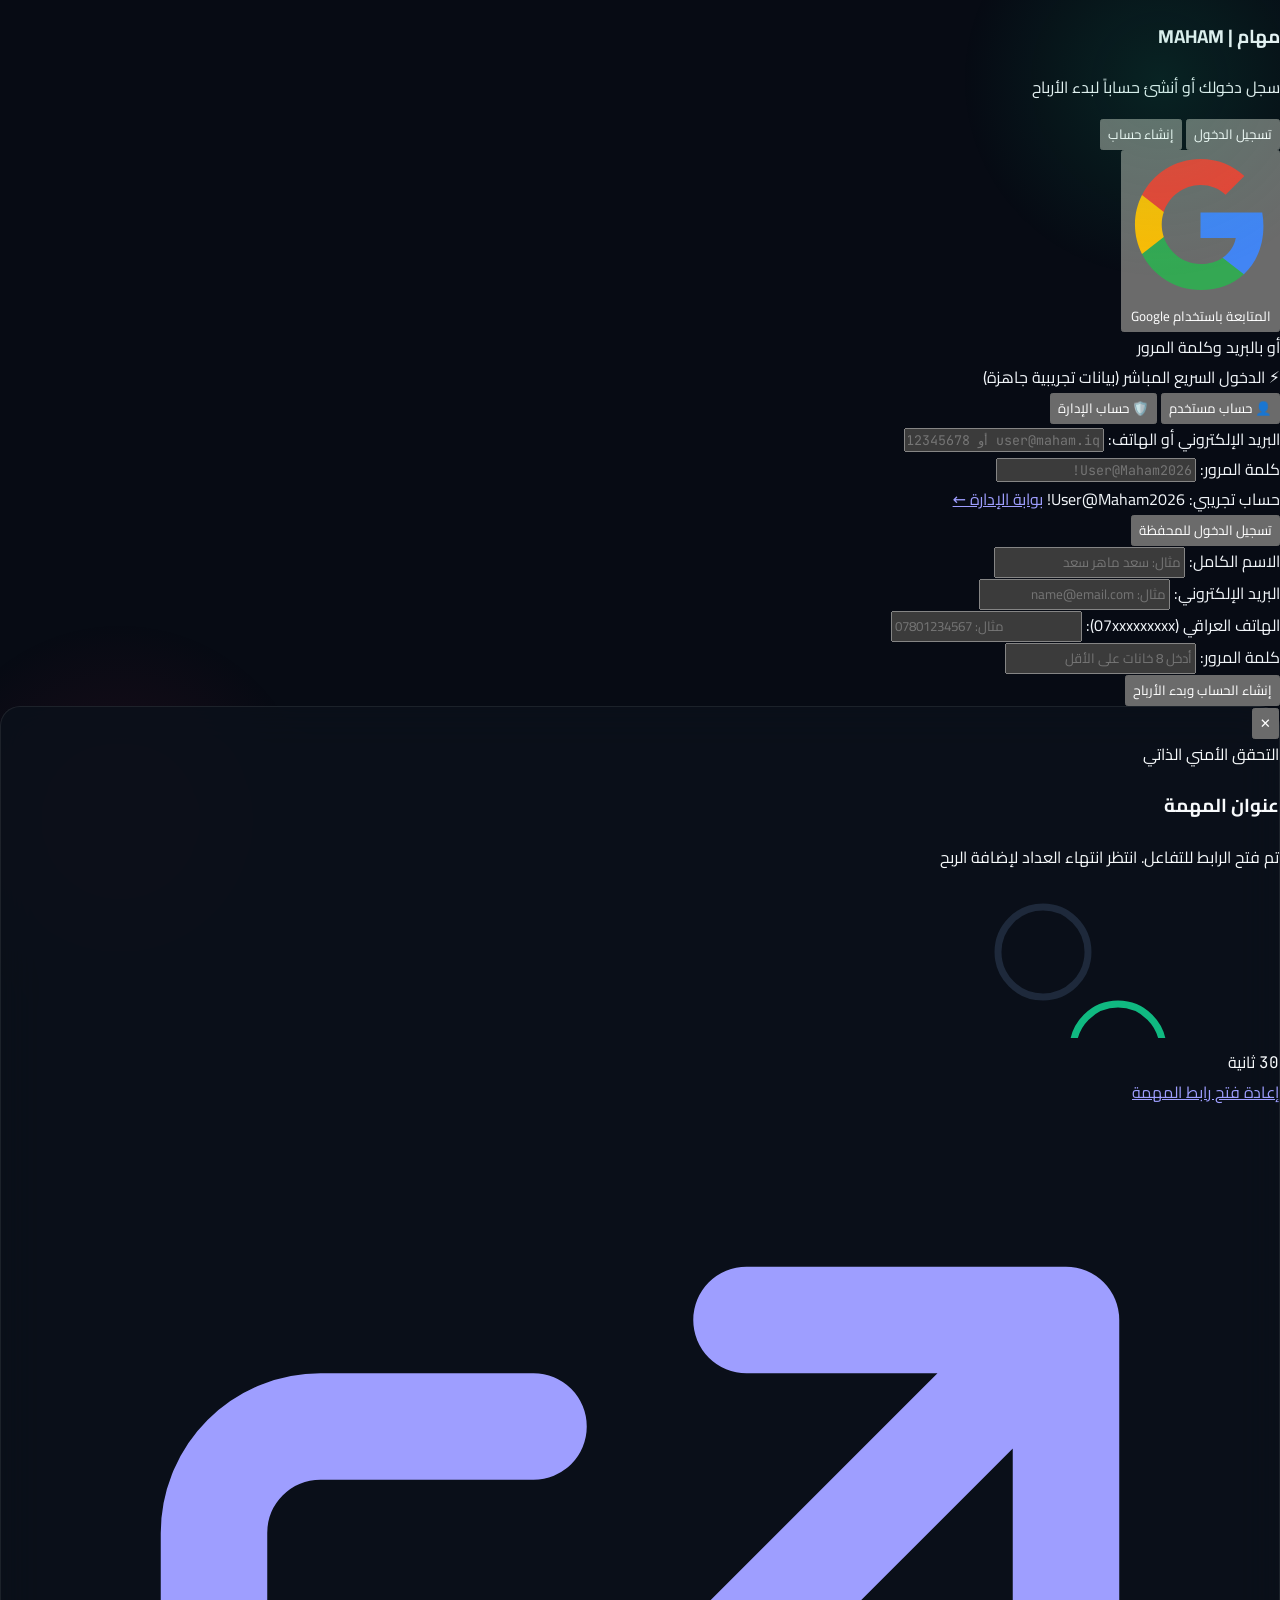
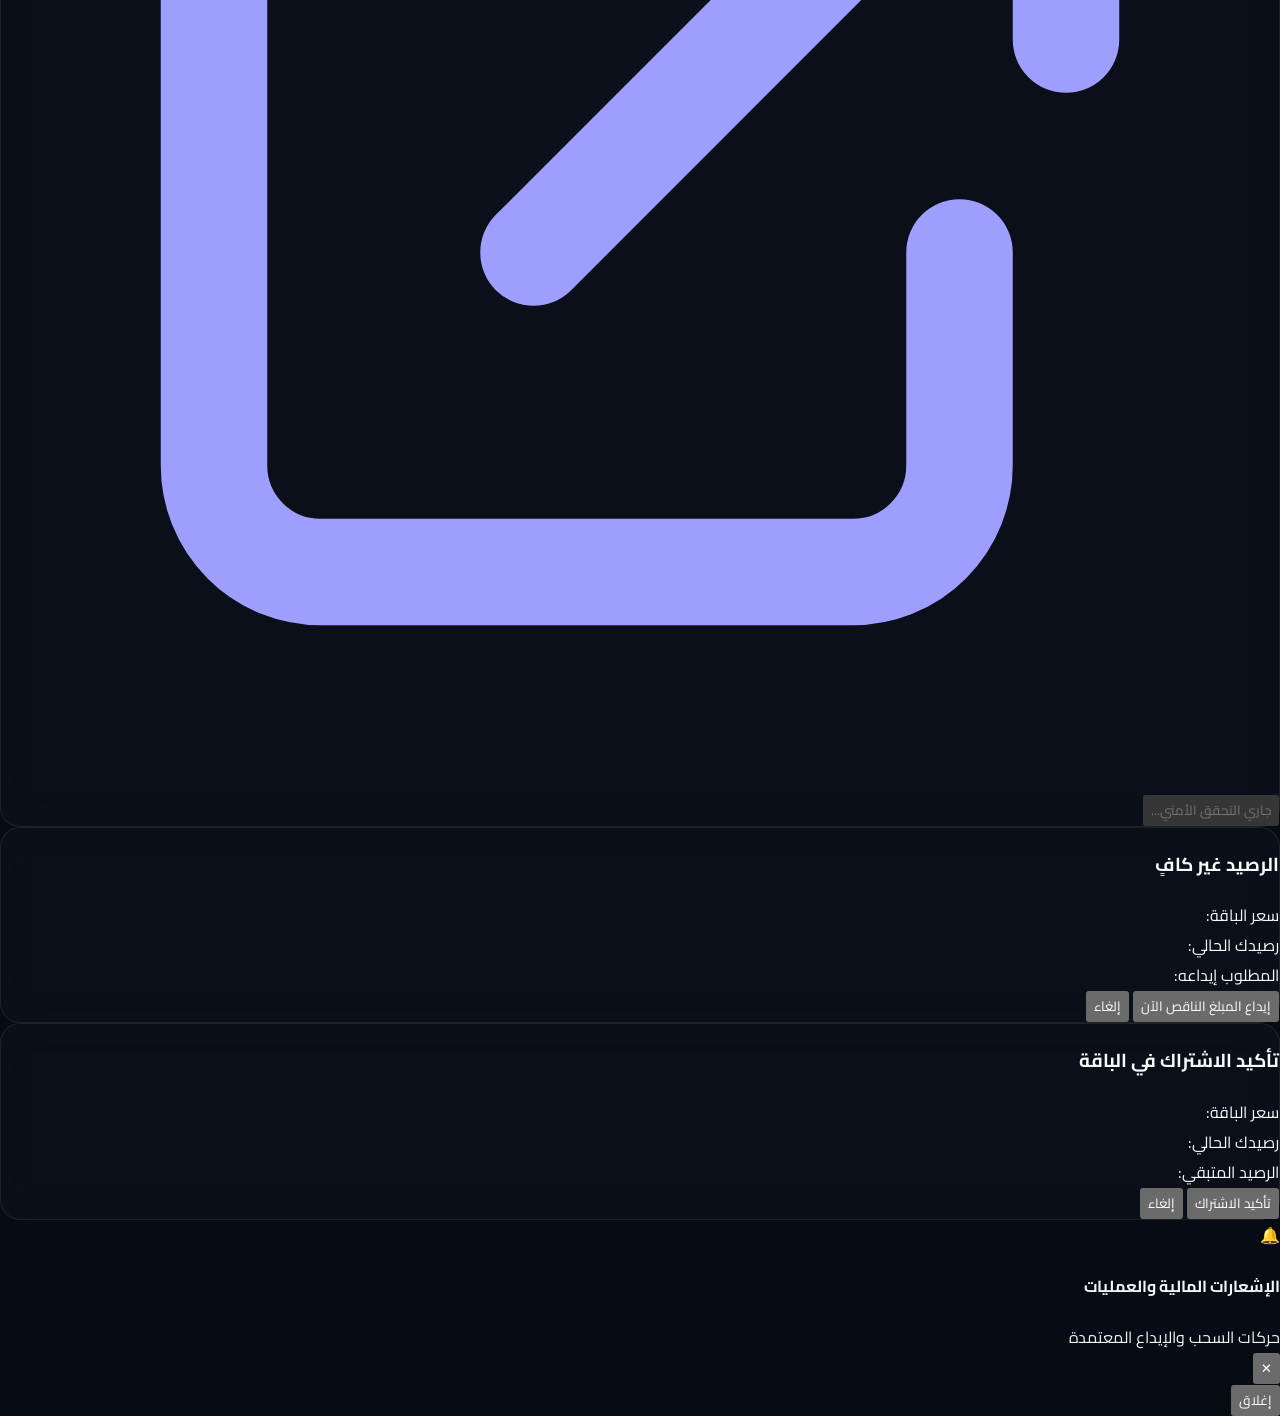
==== commit 0b1274dc: "feat(ui): update mobile bento cards, splash fix, light mode polish, and admin mock engine" ====
--- a/index.html
+++ b/index.html
@@ -13,10 +13,10 @@
     <link rel="manifest" href="manifest.json">
     <link rel="icon" type="image/svg+xml" href="data:image/svg+xml,<svg xmlns='http://www.w3.org/2000/svg' viewBox='0 0 100 100'><defs><linearGradient id='g' x1='0%' y1='0%' x2='100%' y2='100%'><stop offset='0%' stop-color='%2310b981'/><stop offset='100%' stop-color='%23059669'/></linearGradient></defs><rect width='100' height='100' rx='24' fill='%23070b14'/><circle cx='50' cy='50' r='38' fill='none' stroke='url(%23g)' stroke-width='4'/><path d='M35 50L45 60L65 38' fill='none' stroke='%2310b981' stroke-width='7' stroke-linecap='round' stroke-linejoin='round'/></svg>">
 
-    <!-- Google Fonts: IBM Plex Sans Arabic & Almarai (Modern Tech Typography) -->
+    <!-- Google Fonts: Cairo & Tajawal (FinTech Typography) -->
     <link rel="preconnect" href="https://fonts.googleapis.com">
     <link rel="preconnect" href="https://fonts.gstatic.com" crossorigin>
-    <link href="https://fonts.googleapis.com/css2?family=Almarai:wght@300;400;700;800&family=IBM+Plex+Sans+Arabic:wght@300;400;500;600;700&display=swap" rel="stylesheet">
+    <link href="https://fonts.googleapis.com/css2?family=Cairo:wght@400;500;600;700;800;900&family=Tajawal:wght@400;500;700;800&display=swap" rel="stylesheet">
 
     <!-- Tailwind CSS (CDN for utility classes) -->
     <script src="https://cdn.tailwindcss.com"></script>
@@ -26,13 +26,13 @@
             theme: {
                 extend: {
                     fontFamily: {
-                        sans: ['"IBM Plex Sans Arabic"', 'Almarai', 'sans-serif'],
-                        heading: ['"IBM Plex Sans Arabic"', 'Almarai', 'sans-serif']
+                        sans: ['"Cairo"', '"Tajawal"', 'system-ui', 'sans-serif'],
+                        heading: ['"Cairo"', '"Tajawal"', 'sans-serif']
                     },
                     colors: {
                         brand: {
                             dark: '#070b14',
-                            surface: '#0d1527',
+                            surface: '#0b111a',
                             border: 'rgba(255, 255, 255, 0.08)'
                         }
                     }
@@ -42,14 +42,21 @@
     </script>
 
     <!-- Custom Stylesheet -->
-    <link rel="stylesheet" href="assets/css/app.css?v=2.3.0">
+    <link rel="stylesheet" href="assets/css/app.css?v=3.3.0">
+
+    <!-- Official Google Identity Services (GSI) Library -->
+    <script src="https://accounts.google.com/gsi/client" async defer></script>
 </head>
-<body class="bg-[#f8fafc] text-slate-800 min-h-screen selection:bg-emerald-500/20 selection:text-emerald-700">
+<body class="bg-[#070b14] text-slate-100 min-h-screen selection:bg-emerald-500/30 selection:text-emerald-300">
+
+    <!-- Ambient Glowing Backdrops -->
+    <div class="ambient-glow-emerald"></div>
+    <div class="ambient-glow-crimson"></div>
 
     <!-- ========================================================================= -->
     <!-- CINEMATIC MULTI-STAGE SPLASH SCREEN (Guaranteed Overlay) -->
     <!-- ========================================================================= -->
-    <div id="splash-screen" style="position: fixed; inset: 0; width: 100vw; height: 100vh; z-index: 999999; background: #060911; display: flex; flex-direction: column; align-items: center; justify-content: center; pointer-events: auto;">
+    <div id="splash-screen" style="position: fixed; inset: 0; width: 100vw; height: 100vh; z-index: 10000000 !important; background: #060911; display: flex; flex-direction: column; align-items: center; justify-content: center;">
         <div class="flex flex-col items-center justify-center p-6 text-center max-w-sm">
             <!-- Stage 1: Scale-in Emblem with Glow -->
             <div class="splash-emblem w-20 h-20 rounded-3xl bg-gradient-to-br from-emerald-500 to-teal-700 p-0.5 shadow-2xl mb-5 relative">
@@ -66,57 +73,59 @@
                 <p class="text-xs text-slate-400 font-medium leading-relaxed">
                     منصتك الذكية لإنجاز المهام اليومية ومضاعفة الأرباح
                 </p>
-                <div class="mt-6 flex items-center justify-center gap-2">
-                    <span class="w-2 h-2 rounded-full bg-emerald-400 animate-ping"></span>
-                    <span class="text-[11px] text-emerald-400 font-medium">البيئة المالية الآمنة جاهزة</span>
+                <div class="mt-6 flex flex-col items-center justify-center gap-2">
+                    <div class="w-36 h-1 bg-slate-800 rounded-full overflow-hidden">
+                        <div class="h-full bg-gradient-to-r from-emerald-500 to-teal-400 rounded-full animate-pulse" style="width: 85%;"></div>
+                    </div>
+                    <div class="flex items-center gap-2 mt-1">
+                        <span class="w-2 h-2 rounded-full bg-emerald-400 animate-ping"></span>
+                        <span class="text-[11px] text-emerald-400 font-medium">البيئة المالية الآمنة جاهزة</span>
+                    </div>
                 </div>
             </div>
         </div>
     </div>
-    <script>
-        // Failsafe auto-dismiss after 1.1s: Never blocks clicks under any circumstances
-        setTimeout(function() {
-            var sp = document.getElementById('splash-screen');
-            if (sp) {
-                sp.style.transition = 'opacity 0.35s ease, visibility 0.35s ease';
-                sp.style.opacity = '0';
-                sp.style.pointerEvents = 'none';
-                setTimeout(function() { if (sp && sp.parentNode) sp.parentNode.removeChild(sp); }, 350);
-            }
-        }, 1100);
-    </script>
 
     <!-- ========================================================================= -->
     <!-- APP CONTAINER (Controlled by Auth Gate) -->
     <!-- ========================================================================= -->
-    <div id="main-app-container" class="relative z-10">
+    <div id="main-app-container" class="hidden relative z-10">
 
         <!-- ===================================================================== -->
-        <!-- TOP APP HEADER (Clean White, Center: عامل المهام, Right: Profile, Left: Alerts) -->
+        <!-- TOP APP HEADER (Luxury FinTech Header: Dynamic Avatar, Name, Theme & Bell) -->
         <!-- ===================================================================== -->
-        <header class="sticky top-0 z-40 bg-white/95 backdrop-blur-md border-b border-slate-100 px-4 py-3 flex items-center justify-between shadow-sm transition-colors">
-            <!-- Right Side: User Profile Icon -->
-            <button onclick="App.navigate('profile')" class="w-10 h-10 rounded-full bg-slate-100 hover:bg-slate-200 text-slate-700 flex items-center justify-center transition active:scale-95 shadow-sm" title="الحساب الشخصي">
-                <svg class="w-5 h-5 text-slate-700" fill="none" stroke="currentColor" viewBox="0 0 24 24">
-                    <path stroke-linecap="round" stroke-linejoin="round" stroke-width="2" d="M16 7a4 4 0 11-8 0 4 4 0 018 0zM12 14a7 7 0 00-7 7h14a7 7 0 00-7-7z"/>
-                </svg>
-            </button>
-
-            <!-- Center: App Title "عامل المهام" -->
+        <header class="sticky top-0 z-40 bg-white/95 dark:bg-[#070b14]/95 backdrop-blur-xl border-b border-slate-200 dark:border-slate-800/80 px-4 py-3 flex items-center justify-between transition-colors">
+            <!-- User Profile & Greeting -->
+            <div class="flex items-center gap-2.5 cursor-pointer" onclick="App.handleProfileClick()">
+                <div class="relative shrink-0">
+                    <img id="header-user-avatar" class="w-10 h-10 rounded-full border border-emerald-500/40 object-cover bg-slate-100 dark:bg-slate-900 shadow-sm" src="data:image/svg+xml,<svg xmlns='http://www.w3.org/2000/svg' viewBox='0 0 24 24' fill='%2310b981'><path d='M12 12c2.21 0 4-1.79 4-4s-1.79-4-4-4-4 1.79-4 4 1.79 4 4 4zm0 2c-2.67 0-8 1.34-8 4v2h16v-2c0-2.66-5.33-4-8-4z'/></svg>" alt="صورة الحساب">
+                    <span class="absolute bottom-0 left-0 w-2.5 h-2.5 rounded-full bg-emerald-500 border-2 border-white dark:border-[#070b14]"></span>
+                </div>
+                <div>
+                    <span class="text-xs text-slate-500 dark:text-slate-400 block leading-none mb-0.5">مرحباً بك</span>
+                    <span id="header-user-name" class="font-extrabold text-slate-900 dark:text-white text-sm current-user-name leading-tight">سعد ماهر سعد</span>
+                </div>
+            </div>
+
+            <!-- Left Actions: Theme Switcher, Notifications Bell & Quick Switch/Logout -->
             <div class="flex items-center gap-2">
-                <h1 class="text-lg font-black text-slate-900 font-heading tracking-wide">عامل المهام</h1>
-            </div>
-
-            <!-- Left Side: Actions (Theme Toggle + Notifications) -->
-            <div class="flex items-center gap-2">
-                <button onclick="App.toggleTheme()" id="header-theme-toggle" class="w-10 h-10 rounded-full bg-slate-100 hover:bg-slate-200 text-slate-700 flex items-center justify-center transition active:scale-95 shadow-sm" title="تبديل المظهر">
-                    <span id="header-theme-icon" class="text-base">🌙</span>
-                </button>
-                <button onclick="App.toggleNotifications()" class="w-10 h-10 rounded-full bg-rose-50 hover:bg-rose-100 text-rose-500 flex items-center justify-center relative transition active:scale-95 shadow-sm" title="الإشعارات المالية">
-                    <svg class="w-5 h-5" fill="none" stroke="currentColor" viewBox="0 0 24 24">
+                <button onclick="App.toggleTheme()" id="header-theme-toggle" class="w-9 h-9 rounded-xl bg-slate-100 hover:bg-slate-200 dark:bg-slate-900 dark:hover:bg-slate-800 border border-slate-200 dark:border-slate-800 text-slate-700 dark:text-slate-300 flex items-center justify-center transition active:scale-95 shadow-sm" title="تبديل المظهر">
+                    <span id="header-theme-icon" class="flex items-center justify-center">
+                        <svg class="w-4 h-4 text-amber-500 dark:text-amber-400" fill="none" stroke="currentColor" viewBox="0 0 24 24">
+                            <path stroke-linecap="round" stroke-linejoin="round" stroke-width="2" d="M12 3v1m0 16v1m9-9h-1M4 12H3m15.364 6.364l-.707-.707M6.343 6.343l-.707-.707m12.728 0l-.707.707M6.343 17.657l-.707.707M16 12a4 4 0 11-8 0 4 4 0 018 0z"/>
+                        </svg>
+                    </span>
+                </button>
+                <button id="header-bell-btn" onclick="App.toggleNotifications()" class="w-9 h-9 rounded-xl bg-slate-100 hover:bg-slate-200 dark:bg-slate-900 dark:hover:bg-slate-800 border border-slate-200 dark:border-slate-800 text-slate-700 dark:text-slate-300 flex items-center justify-center relative transition active:scale-95 shadow-sm" title="الإشعارات المالية">
+                    <svg class="w-4 h-4 text-rose-500 dark:text-rose-400" fill="none" stroke="currentColor" viewBox="0 0 24 24">
                         <path stroke-linecap="round" stroke-linejoin="round" stroke-width="2" d="M15 17h5l-1.405-1.405A2.032 2.032 0 0118 14.158V11a6.002 6.002 0 00-4-5.659V5a2 2 0 10-4 0v.341C7.67 6.165 6 8.388 6 11v3.159c0 .538-.214 1.055-.595 1.436L4 17h5m6 0v1a3 3 0 11-6 0v-1m6 0H9"/>
                     </svg>
-                    <span id="header-unread-dot" class="absolute top-2.5 right-2.5 w-2.5 h-2.5 rounded-full bg-rose-500 animate-pulse hidden"></span>
+                    <span id="header-unread-dot" class="absolute top-1.5 right-1.5 w-2 h-2 rounded-full bg-rose-500 animate-pulse hidden"></span>
+                </button>
+                <button id="header-logout-btn" onclick="Auth.handleLogout()" class="w-9 h-9 rounded-xl bg-slate-100 hover:bg-slate-200 dark:bg-slate-900 dark:hover:bg-slate-800 border border-slate-200 dark:border-slate-800 text-rose-500 dark:text-rose-400 flex items-center justify-center transition active:scale-95 shadow-sm" title="تسجيل الخروج / تبديل الحساب">
+                    <svg class="w-4 h-4" fill="none" stroke="currentColor" viewBox="0 0 24 24">
+                        <path stroke-linecap="round" stroke-linejoin="round" stroke-width="2" d="M17 16l4-4m0 0l-4-4m4 4H7m6 4v1a3 3 0 01-3 3H6a3 3 0 01-3-3V7a3 3 0 013-3h4a3 3 0 013 3v1"/>
+                    </svg>
                 </button>
             </div>
         </header>
@@ -235,109 +244,151 @@
             <main class="flex-1 md:mr-64 lg:mr-72 p-4 md:p-8 max-w-5xl mx-auto w-full">
 
                 <!-- ============================================================= -->
-                <!-- VIEW 1: HOME (#home) - Strict Client Specification -->
+                <!-- VIEW 1: HOME & 24H TASK ENGINE (#home) -->
                 <!-- ============================================================= -->
-                <section id="view-home" class="space-y-4 max-w-lg mx-auto">
-
-                    <!-- 2. الشبكة الرباعية (2x2 Cards) مع الأيقونات الملونة الفاخرة -->
-                    <div class="grid grid-cols-2 gap-3.5">
-                        <!-- كارت الرصيد (يمين أعلى): خلفية حمراء فاتحة bg-rose-50 وأيقونة محفظة text-rose-500 -->
-                        <div class="bg-white rounded-2xl p-4 shadow-sm border border-slate-100 flex flex-col justify-between transition-colors">
-                            <div class="flex items-center justify-between mb-1">
-                                <span class="text-xs font-bold text-slate-500">الرصيد</span>
-                                <div class="w-8 h-8 rounded-xl bg-rose-50 text-rose-500 flex items-center justify-center shrink-0 shadow-sm">
-                                    <svg class="w-4 h-4" fill="none" stroke="currentColor" viewBox="0 0 24 24">
-                                        <path stroke-linecap="round" stroke-linejoin="round" stroke-width="2" d="M3 10h18M7 15h1m4 0h1m-7 4h12a3 3 0 003-3V8a3 3 0 00-3-3H6a3 3 0 00-3 3v8a3 3 0 003 3z"/>
-                                    </svg>
+                <section id="view-home" class="space-y-5">
+                    
+                    <!-- 3. The Main Balance Card (.fintech-card) -->
+                    <div class="fintech-card p-5 sm:p-6 text-white space-y-4">
+                        <div class="flex items-center justify-between">
+                            <span class="text-xs text-slate-300 font-semibold flex items-center gap-2">
+                                <span class="w-2 h-2 rounded-full bg-emerald-400"></span>
+                                الرصيد المتاح للسحب
+                            </span>
+                            <span id="home-user-tier-badge" class="current-user-tier-badge px-2.5 py-0.5 rounded-full text-[11px] font-bold bg-emerald-500/15 text-emerald-400 border border-emerald-500/30">
+                                الباقة الأساسية
+                            </span>
+                        </div>
+
+                        <div class="flex items-baseline gap-2">
+                            <span id="home-main-balance" class="text-4xl font-black font-mono text-white tracking-tight">0</span>
+                            <span id="home-stat-balance" class="hidden">0</span>
+                            <span id="bento-total-balance" class="hidden">0</span>
+                            <span class="currency-iqd text-emerald-400 text-lg font-bold">د.ع</span>
+                        </div>
+
+                        <div class="pt-2 flex items-center justify-between text-xs text-slate-300 border-t border-white/10">
+                            <div>
+                                ربح المهمة: <span id="home-task-reward" class="text-emerald-400 font-mono font-bold">250</span> <span class="text-xs">د.ع</span>
+                                <span id="home-stat-profit" class="hidden">250</span>
+                            </div>
+                            <div class="font-mono text-xs">
+                                عداد المهام: <span id="home-tasks-counter" class="text-slate-300 font-mono font-bold">0 من أصل 5</span>
+                                <span id="home-stat-tasks" class="hidden">5 من أصل 5</span>
+                                <span id="bento-available-tasks" class="hidden">5 من أصل 5</span>
+                            </div>
+                        </div>
+                    </div>
+
+                    <!-- 4. Three Action Buttons directly under the balance card -->
+                    <div class="grid grid-cols-3 gap-2.5">
+                        <button id="btn-action-deposit" onclick="App.navigate('wallet'); Wallet.switchActionTab('deposit');" class="py-3 px-3 rounded-xl bg-emerald-600 hover:bg-emerald-500 text-white font-bold text-xs transition flex items-center justify-center gap-1.5 active:scale-95 shadow-md shadow-emerald-950/40">
+                            <span>إيداع +</span>
+                        </button>
+                        <button id="btn-action-withdraw" onclick="App.navigate('wallet'); Wallet.switchActionTab('withdraw');" class="py-3 px-3 rounded-xl bg-slate-800 hover:bg-slate-700 text-white font-bold text-xs border border-slate-700 transition flex items-center justify-center gap-1.5 active:scale-95 shadow-sm">
+                            <span>سحب ↓</span>
+                        </button>
+                        <button id="btn-action-vip" onclick="App.navigate('vip')" class="py-3 px-3 rounded-xl bg-gradient-to-r from-amber-600 to-amber-500 hover:from-amber-500 text-white font-bold text-xs transition flex items-center justify-center gap-1 active:scale-95 shadow-md shadow-amber-950/40">
+                            <span>ترقية VIP ⚡</span>
+                        </button>
+                    </div>
+
+                    <!-- 5. The 4 FinTech Core Stat Cards (2x2 Grid) -->
+                    <div class="grid grid-cols-2 gap-3">
+                        <!-- Card 1: الرصيد (Top Right in RTL) -->
+                        <div class="glass-panel p-4 rounded-2xl flex flex-col justify-between transition-colors">
+                            <div class="flex items-center justify-between mb-1.5">
+                                <span class="text-xs font-bold text-slate-600 dark:text-slate-400">الرصيد</span>
+                                <div class="w-8 h-8 rounded-full bg-rose-500/15 text-rose-500 flex items-center justify-center shrink-0">
+                                    <svg class="w-4 h-4" fill="none" stroke="currentColor" viewBox="0 0 24 24"><path stroke-linecap="round" stroke-linejoin="round" stroke-width="2" d="M3 10h18M7 15h1m4 0h1m-7 4h12a3 3 0 003-3V8a3 3 0 00-3-3H6a3 3 0 00-3 3v8a3 3 0 003 3z"/></svg>
                                 </div>
                             </div>
-                            <div class="my-1.5 flex items-baseline">
-                                <span id="home-stat-balance" class="text-3xl font-black text-slate-900 font-mono tracking-tight">0</span>
-                                <span class="text-xs font-bold text-slate-400 mr-1.5">د.ع</span>
-                            </div>
-                            <span class="text-[11px] text-slate-400 font-medium">الرصيد المتاح للسحب</span>
-                        </div>
-
-                        <!-- كارت الوقت (يسار أعلى): خلفية خضراء فاتحة bg-emerald-50 وأيقونة ساعة text-emerald-500 -->
-                        <div class="bg-white rounded-2xl p-4 shadow-sm border border-slate-100 flex flex-col justify-between transition-colors">
-                            <div class="flex items-center justify-between mb-1">
-                                <span class="text-xs font-bold text-slate-500">الوقت</span>
-                                <div class="w-8 h-8 rounded-xl bg-emerald-50 text-emerald-500 flex items-center justify-center shrink-0 shadow-sm">
-                                    <svg class="w-4 h-4" fill="none" stroke="currentColor" viewBox="0 0 24 24">
-                                        <path stroke-linecap="round" stroke-linejoin="round" stroke-width="2" d="M12 8v4l3 3m6-3a9 9 0 11-18 0 9 9 0 0118 0z"/>
-                                    </svg>
+                            <div class="my-1.5">
+                                <div class="flex items-baseline gap-1">
+                                    <span id="home-stat-balance" class="text-2xl sm:text-3xl font-black text-slate-900 dark:text-white font-mono">0</span>
+                                    <span class="text-xs font-bold text-slate-500 dark:text-slate-400 font-mono">د.ع</span>
                                 </div>
                             </div>
+                            <span class="text-[10px] text-slate-500 dark:text-slate-400 font-medium">الرصيد المتاح للسحب</span>
+                        </div>
+
+                        <!-- Card 2: الوقت (Top Left in RTL) -->
+                        <div class="glass-panel p-4 rounded-2xl flex flex-col justify-between transition-colors">
+                            <div class="flex items-center justify-between mb-1.5">
+                                <span class="text-xs font-bold text-slate-600 dark:text-slate-400">الوقت</span>
+                                <div class="w-8 h-8 rounded-full bg-emerald-500/15 text-emerald-500 flex items-center justify-center shrink-0">
+                                    <svg class="w-4 h-4" fill="none" stroke="currentColor" viewBox="0 0 24 24"><path stroke-linecap="round" stroke-linejoin="round" stroke-width="2" d="M12 8v4l3 3m6-3a9 9 0 11-18 0 9 9 0 0118 0z"/></svg>
+                                </div>
+                            </div>
                             <div class="my-1.5">
-                                <span id="home-stat-time" class="text-2xl sm:text-3xl font-black text-emerald-500 font-mono tracking-tight">جاهز !</span>
-                            </div>
-                            <span id="home-stat-time-sub" class="text-[11px] text-emerald-600 font-medium">متاح تنفيذ مهام الآن</span>
-                        </div>
-
-                        <!-- كارت ربح المهمة (يمين أسفل): خلفية خضراء فاتحة bg-emerald-50 وعلامة دولار $ خضراء -->
-                        <div class="bg-white rounded-2xl p-4 shadow-sm border border-slate-100 flex flex-col justify-between transition-colors">
-                            <div class="flex items-center justify-between mb-1">
-                                <span class="text-xs font-bold text-slate-500">ربح المهمة</span>
-                                <div class="w-8 h-8 rounded-xl bg-emerald-50 text-emerald-600 flex items-center justify-center shrink-0 font-black font-mono text-base shadow-sm">
+                                <span id="home-stat-time" class="text-2xl sm:text-3xl font-black text-emerald-500 dark:text-emerald-400 font-heading">جا هز !</span>
+                            </div>
+                            <span id="home-stat-time-sub" class="text-[10px] text-slate-500 dark:text-slate-400 font-medium">متاح تنفيذ مهام الآن</span>
+                        </div>
+
+                        <!-- Card 3: ربح المهمة (Bottom Right in RTL) -->
+                        <div class="glass-panel p-4 rounded-2xl flex flex-col justify-between transition-colors">
+                            <div class="flex items-center justify-between mb-1.5">
+                                <span class="text-xs font-bold text-slate-600 dark:text-slate-400">ربح المهمة</span>
+                                <div class="w-8 h-8 rounded-full bg-emerald-500/15 text-emerald-500 flex items-center justify-center font-bold text-sm shrink-0">
                                     $
                                 </div>
                             </div>
-                            <div class="my-1.5 flex items-baseline">
-                                <span id="home-stat-profit" class="text-3xl font-black text-slate-900 font-mono tracking-tight">250</span>
-                                <span class="text-xs font-bold text-slate-400 mr-1.5">د.ع</span>
-                            </div>
-                            <span id="home-stat-tier-name" class="text-[11px] text-slate-400 font-medium truncate">الباقة الأساسية</span>
-                        </div>
-
-                        <!-- كارت المهام (يسار أسفل): خلفية بنفسجية فاتحة bg-purple-50 وأيقونة قائمة مهام text-purple-500 -->
-                        <div class="bg-white rounded-2xl p-4 shadow-sm border border-slate-100 flex flex-col justify-between transition-colors">
-                            <div class="flex items-center justify-between mb-1">
-                                <span class="text-xs font-bold text-slate-500">المهام</span>
-                                <div class="w-8 h-8 rounded-xl bg-purple-50 text-purple-500 flex items-center justify-center shrink-0 shadow-sm">
-                                    <svg class="w-4 h-4" fill="none" stroke="currentColor" viewBox="0 0 24 24">
-                                        <path stroke-linecap="round" stroke-linejoin="round" stroke-width="2" d="M9 5H7a2 2 0 00-2 2v12a2 2 0 002 2h10a2 2 0 002-2V7a2 2 0 00-2-2h-2M9 5a2 2 0 002 2h2a2 2 0 002-2M9 5a2 2 0 012-2h2a2 2 0 012 2m-6 9l2 2 4-4"/>
-                                    </svg>
+                            <div class="my-1.5">
+                                <div class="flex items-baseline gap-1">
+                                    <span id="home-stat-profit" class="text-2xl sm:text-3xl font-black text-slate-900 dark:text-white font-mono">250</span>
+                                    <span class="text-xs font-bold text-slate-500 dark:text-slate-400 font-mono">د.ع</span>
                                 </div>
                             </div>
+                            <span id="home-stat-tier-name" class="text-[10px] text-amber-600 dark:text-amber-400 font-bold">الباقة الأساسية</span>
+                        </div>
+
+                        <!-- Card 4: المهام (Bottom Left in RTL) -->
+                        <div class="glass-panel p-4 rounded-2xl flex flex-col justify-between transition-colors">
+                            <div class="flex items-center justify-between mb-1.5">
+                                <span class="text-xs font-bold text-slate-600 dark:text-slate-400">المهام</span>
+                                <div class="w-8 h-8 rounded-full bg-purple-500/15 text-purple-500 flex items-center justify-center shrink-0">
+                                    <svg class="w-4 h-4" fill="none" stroke="currentColor" viewBox="0 0 24 24"><path stroke-linecap="round" stroke-linejoin="round" stroke-width="2" d="M9 5H7a2 2 0 00-2 2v12a2 2 0 002 2h10a2 2 0 002-2V7a2 2 0 00-2-2h-2M9 5a2 2 0 002 2h2a2 2 0 002-2M9 5a2 2 0 012-2h2a2 2 0 012 2m-6 9l2 2 4-4"/></svg>
+                                </div>
+                            </div>
                             <div class="my-1.5">
-                                <span id="home-stat-tasks" class="text-3xl font-black text-slate-900 font-mono tracking-tight">5</span>
-                            </div>
-                            <span id="home-stat-tasks-sub" class="text-[11px] text-slate-400 font-medium">مهام مجانية متوفرة</span>
-                        </div>
-                    </div>
-
-                    <!-- 3. مستطيل الاشتراكات النشطة (خلفية خضراء فاتحة جداً #ecfdf5 مع علامة صح خضراء) -->
-                    <div class="rounded-2xl bg-[#ecfdf5] border border-emerald-200/80 p-4 flex items-center gap-3.5 shadow-sm">
-                        <div class="w-10 h-10 rounded-full bg-emerald-100 flex items-center justify-center text-emerald-600 shrink-0">
-                            <svg class="w-5 h-5" fill="none" stroke="currentColor" viewBox="0 0 24 24">
-                                <path stroke-linecap="round" stroke-linejoin="round" stroke-width="2.5" d="M5 13l4 4L19 7"/>
-                            </svg>
-                        </div>
-                        <div class="text-xs space-y-0.5">
-                            <div class="font-bold text-slate-800 text-[13px]">
-                                اشتراكاتك النشطة: <span id="home-subs-count" class="font-black text-slate-900">0 باقة</span>
-                            </div>
-                            <div class="text-emerald-600 font-bold text-xs">
-                                إجمالي الربح اليومي: <span id="home-daily-profit" class="font-black font-mono">250 د.ع</span>
-                            </div>
-                        </div>
-                    </div>
-
-                    <!-- 4. الزر الأحمر العريض: عرض المهام مع أيقونة Play -->
-                    <button onclick="App.navigate('tasks')" class="w-full py-4 px-5 rounded-2xl bg-rose-600 hover:bg-rose-500 active:scale-[0.99] text-white font-black text-sm shadow-md shadow-rose-600/25 transition flex items-center justify-center gap-2">
+                                <span id="home-stat-tasks" class="text-2xl sm:text-3xl font-black text-slate-900 dark:text-white font-mono">5</span>
+                            </div>
+                            <span id="home-stat-tasks-sub" class="text-[10px] text-slate-500 dark:text-slate-400 font-medium">مهام مجانية متوفرة</span>
+                        </div>
+                    </div>
+
+                    <!-- 24-Hour Cooldown Banner (Auto-synced) -->
+                    <div id="cooldown-banner" class="hidden p-3.5 rounded-2xl bg-amber-500/10 border border-amber-500/30 text-xs">
+                        <div class="flex items-center justify-between gap-3">
+                            <div class="flex items-center gap-2">
+                                <span class="w-2.5 h-2.5 rounded-full bg-amber-400 animate-ping"></span>
+                                <span class="font-bold text-amber-500 dark:text-amber-300">نظام التبريد الزمني نشط (24 ساعة)</span>
+                            </div>
+                            <div class="text-left font-mono font-black text-amber-500 dark:text-amber-400 text-sm" id="cooldown-timer-clock">
+                                24:00:00
+                            </div>
+                        </div>
+                    </div>
+
+                    <!-- 6. Wide Button to Go and Execute Tasks (الانتقال لصفحة المهام) -->
+                    <button id="btn-start-daily-task" onclick="App.navigate('tasks')" class="w-full py-4 px-4 rounded-2xl bg-gradient-to-r from-emerald-600 to-teal-600 hover:from-emerald-500 hover:to-teal-500 active:scale-[0.99] text-white font-black text-sm shadow-xl shadow-emerald-950/30 transition flex items-center justify-center gap-2">
                         <svg class="w-5 h-5 text-white" fill="currentColor" viewBox="0 0 20 20">
                             <path fill-rule="evenodd" d="M10 18a8 8 0 100-16 8 8 0 000 16zM9.555 7.168A1 1 0 008 8v4a1 1 0 001.555.832l3-2a1 1 0 000-1.664l-3-2z" clip-rule="evenodd"/>
                         </svg>
-                        <span>عرض المهام</span>
-                    </button>
-
-                    <!-- 5. الزر الأسود/الكحلي الداكن العريض: لوحة التحكم مع أيقونة ترس الإعدادات -->
-                    <button onclick="App.handleDashboardControlClick()" class="w-full py-3.5 px-5 rounded-2xl bg-[#0f172a] hover:bg-slate-800 active:scale-[0.99] text-white font-bold text-xs shadow-sm transition flex items-center justify-center gap-2">
-                        <svg class="w-4 h-4 text-slate-300" fill="none" stroke="currentColor" viewBox="0 0 24 24">
+                        <span id="btn-start-daily-task-text">بدء تنفيذ المهام اليومية (كسب الأرباح)</span>
+                    </button>
+
+                    <!-- Hidden container to prevent JS errors if referenced -->
+                    <div id="tasks-grid-container" class="hidden"></div>
+
+                    <!-- Admin Command Center Button (Exclusively for Admins, Hidden by default) -->
+                    <button id="admin-dashboard-btn" onclick="App.handleDashboardControlClick()" class="hidden w-full py-3 px-4 rounded-2xl bg-slate-900 border border-slate-800 text-slate-300 hover:text-white hover:bg-slate-800 font-bold text-xs transition flex items-center justify-center gap-2 shadow-sm">
+                        <svg class="w-4 h-4 text-slate-400" fill="none" stroke="currentColor" viewBox="0 0 24 24">
                             <path stroke-linecap="round" stroke-linejoin="round" stroke-width="2" d="M10.325 4.317c.426-1.756 2.924-1.756 3.35 0a1.724 1.724 0 002.573 1.066c1.543-.94 3.31.826 2.37 2.37a1.724 1.724 0 001.065 2.572c1.756.426 1.756 2.924 0 3.35a1.724 1.724 0 00-1.066 2.573c.94 1.543-.826 3.31-2.37 2.37a1.724 1.724 0 00-2.572 1.065c-.426 1.756-2.924 1.756-3.35 0a1.724 1.724 0 00-2.573-1.066c-1.543.94-3.31-.826-2.37-2.37a1.724 1.724 0 00-1.065-2.572c-1.756-.426-1.756-2.924 0-3.35a1.724 1.724 0 001.066-2.573c-.94-1.543.826-3.31 2.37-2.37.996.608 2.296.07 2.572-1.065z"/>
                             <path stroke-linecap="round" stroke-linejoin="round" stroke-width="2" d="M15 12a3 3 0 11-6 0 3 3 0 016 0z"/>
                         </svg>
-                        <span>لوحة التحكم</span>
+                        <span>لوحة التحكم الإدارية</span>
                     </button>
                 </section>
 
@@ -345,13 +396,14 @@
             <!-- VIEW: DEDICATED TASKS ENGINE (#tasks) -->
             <!-- ================================================================= -->
             <section id="view-tasks" class="hidden space-y-5">
-                <div class="flex items-center justify-between">
+                <div class="flex items-center justify-between gap-2">
                     <div>
-                        <h2 class="text-xl font-black text-slate-900">المهام اليومية المعتمدة</h2>
-                        <p class="text-xs text-slate-500 mt-0.5">أنجز مهامك اليومية واحصل على أرباحك فورياً في رصيد المحفظة</p>
-                    </div>
-                    <span class="px-2.5 py-1 rounded-full text-[11px] font-bold bg-emerald-500/15 text-emerald-400 border border-emerald-500/30">
-                        محدثة الآن
+                        <h2 class="text-xl font-black text-slate-900 dark:text-white">المهام اليومية المعتمدة</h2>
+                        <p class="text-xs text-slate-600 dark:text-slate-400 mt-0.5">أنجز مهامك اليومية واحصل على أرباحك فورياً في رصيد المحفظة</p>
+                    </div>
+                    <span class="px-2.5 py-1 rounded-full text-[10px] font-bold bg-emerald-500/15 text-emerald-600 dark:text-emerald-400 border border-emerald-500/30 whitespace-nowrap shrink-0 inline-flex items-center gap-1.5 shadow-sm">
+                        <span class="w-1.5 h-1.5 rounded-full bg-emerald-500 animate-pulse"></span>
+                        <span>محدثة الآن</span>
                     </span>
                 </div>
 
@@ -366,8 +418,8 @@
             <!-- ================================================================= -->
             <section id="view-wallet" class="hidden space-y-5">
                 <div>
-                    <h2 class="text-xl font-black text-slate-900">المحفظة المالية والتحويلات</h2>
-                    <p class="text-xs text-slate-500 mt-0.5">إيداع وسحب فوري عبر زين كاش، آسيا حوالة، وكي كارد</p>
+                    <h2 class="text-xl font-black text-slate-900 dark:text-white">المحفظة المالية والتحويلات</h2>
+                    <p class="text-xs text-slate-600 dark:text-slate-400 mt-0.5">شحن فوري عبر كروت آسيا سيل وتحويل وسحب حصري عبر ماستر كارد</p>
                 </div>
 
                 <!-- Balance Breakdown Cards -->
@@ -407,92 +459,92 @@
                 <!-- 1. Deposit View Form -->
                 <div id="wallet-deposit-view" class="glass-panel p-5 max-w-xl mx-auto space-y-5">
                     <div>
-                        <h3 class="text-sm font-bold text-white mb-0.5">إيداع رصيد فوري ومعتمد</h3>
-                        <p class="text-xs text-slate-400">اختر كارت آسيا سيل للشحن الفوري أو ماستر كارد للتحويل المالي</p>
+                        <h3 class="text-sm font-bold text-slate-900 dark:text-white mb-0.5">إيداع رصيد فوري ومعتمد</h3>
+                        <p class="text-xs text-slate-500 dark:text-slate-400">اختر كارت آسيا سيل للشحن الفوري أو ماستر كارد للتحويل المالي</p>
                     </div>
 
                     <!-- Payment Method Selector: Strictly Asiacell & MasterCard -->
                     <div>
-                        <label class="block text-xs font-bold text-slate-300 mb-2">طريقة الدفع المعتمدة:</label>
+                        <label class="block text-xs font-bold text-slate-700 dark:text-slate-300 mb-2">طريقة الدفع المعتمدة:</label>
                         <div class="grid grid-cols-2 gap-3">
-                            <button type="button" id="method-btn-asiacell" onclick="Wallet.selectMethod('asiacell')" class="p-3 rounded-2xl border border-emerald-500 bg-emerald-500/15 text-emerald-300 font-bold text-xs flex items-center justify-center gap-2.5 transition active:scale-98 shadow-sm">
-                                <div class="w-8 h-8 rounded-xl bg-purple-600/30 text-purple-300 flex items-center justify-center text-sm font-black">
+                            <button type="button" id="method-btn-asiacell" onclick="Wallet.selectMethod('asiacell')" class="p-3 rounded-2xl border border-emerald-500 bg-emerald-500/15 text-emerald-600 dark:text-emerald-300 font-bold text-xs flex items-center justify-center gap-2.5 transition active:scale-98 shadow-sm">
+                                <div class="w-8 h-8 rounded-xl bg-purple-600/20 text-purple-600 dark:text-purple-300 flex items-center justify-center text-sm font-black">
                                     📱
                                 </div>
                                 <div class="text-right">
-                                    <span class="block text-xs font-bold text-white">آسيا سيل</span>
-                                    <span class="text-[10px] text-purple-300">كارت شحن (14 رقماً)</span>
+                                    <span class="block text-xs font-bold text-slate-900 dark:text-white">آسيا سيل</span>
+                                    <span class="text-[10px] text-purple-700 dark:text-purple-300">كارت شحن (14 رقماً)</span>
                                 </div>
                             </button>
 
-                            <button type="button" id="method-btn-mastercard" onclick="Wallet.selectMethod('mastercard')" class="p-3 rounded-2xl border border-slate-800 bg-slate-900 text-slate-400 font-bold text-xs flex items-center justify-center gap-2.5 transition active:scale-98 shadow-sm">
-                                <div class="w-8 h-8 rounded-xl bg-amber-500/20 text-amber-400 flex items-center justify-center text-sm font-black">
+                            <button type="button" id="method-btn-mastercard" onclick="Wallet.selectMethod('mastercard')" class="p-3 rounded-2xl border border-slate-200 dark:border-slate-800 bg-slate-100 dark:bg-slate-900 text-slate-700 dark:text-slate-400 font-bold text-xs flex items-center justify-center gap-2.5 transition active:scale-98 shadow-sm">
+                                <div class="w-8 h-8 rounded-xl bg-amber-500/20 text-amber-500 dark:text-amber-400 flex items-center justify-center text-sm font-black">
                                     💳
                                 </div>
                                 <div class="text-right">
-                                    <span class="block text-xs font-bold text-white">ماستر كارد</span>
-                                    <span class="text-[10px] text-amber-300">MasterCard / إشعار</span>
+                                    <span class="block text-xs font-bold text-slate-900 dark:text-white">ماستر كارد</span>
+                                    <span class="text-[10px] text-amber-600 dark:text-amber-300">MasterCard / إشعار</span>
                                 </div>
                             </button>
                         </div>
                     </div>
 
                     <!-- Asiacell Instructions Banner -->
-                    <div id="asiacell-instructions-box" class="p-3.5 rounded-2xl bg-purple-950/30 border border-purple-500/30 flex items-start gap-3">
-                        <div class="w-8 h-8 rounded-xl bg-purple-500/20 text-purple-400 flex items-center justify-center shrink-0 text-base">
+                    <div id="asiacell-instructions-box" class="p-3.5 rounded-2xl bg-purple-50 dark:bg-purple-950/30 border border-purple-200 dark:border-purple-500/30 flex items-start gap-3">
+                        <div class="w-8 h-8 rounded-xl bg-purple-500/20 text-purple-600 dark:text-purple-400 flex items-center justify-center shrink-0 text-base">
                             💡
                         </div>
                         <div class="text-right">
-                            <h4 class="text-xs font-bold text-purple-300 mb-0.5">تعليمات شحن كارت آسيا سيل:</h4>
-                            <p class="text-xs text-purple-200/90 leading-relaxed font-medium">أدخل قيمة الرصيد ورقم كارت الشحن المكون من 14 رقماً ثم اضغط تأكيد الإيداع (بدون الحاجة لرفع أي صورة إشعار).</p>
+                            <h4 class="text-xs font-bold text-purple-700 dark:text-purple-300 mb-0.5">تعليمات شحن كارت آسيا سيل:</h4>
+                            <p class="text-xs text-purple-900/80 dark:text-purple-200/90 leading-relaxed font-medium">أدخل قيمة الرصيد ورقم كارت الشحن المكون من 14 رقماً ثم اضغط تأكيد الإيداع (بدون الحاجة لرفع أي صورة إشعار).</p>
                         </div>
                     </div>
 
                     <!-- MasterCard Destination Display with 1-Click Copy -->
-                    <div id="mastercard-dest-box" class="hidden p-4 rounded-2xl bg-slate-900/90 border border-slate-800 space-y-2">
+                    <div id="mastercard-dest-box" class="hidden p-4 rounded-2xl bg-slate-50 dark:bg-slate-900/90 border border-slate-200 dark:border-slate-800 space-y-2">
                         <div class="flex items-center justify-between text-xs">
-                            <span class="text-slate-400">رقم بطاقة ماستر كارد الإدارة للتحويل:</span>
-                            <span id="official-account-name" class="font-bold text-slate-300 text-[11px]">شركة مهام المالية</span>
+                            <span class="text-slate-600 dark:text-slate-400">رقم بطاقة ماستر كارد الإدارة للتحويل:</span>
+                            <span id="official-account-name" class="font-bold text-slate-800 dark:text-slate-300 text-[11px]">شركة مهام المالية</span>
                         </div>
                         <div class="flex items-center justify-between gap-3 pt-0.5">
-                            <span id="official-account-number" class="text-base font-black font-mono text-emerald-400 tracking-wider">
+                            <span id="official-account-number" class="text-base font-black font-mono text-emerald-600 dark:text-emerald-400 tracking-wider">
                                 5300 1234 5678 9012
                             </span>
-                            <button type="button" id="copy-account-btn" onclick="Wallet.copyAccountNumber()" class="px-3 py-1.5 rounded-xl bg-emerald-500/15 hover:bg-emerald-500/25 text-emerald-300 text-xs font-bold transition flex items-center gap-1.5 shadow-sm">
+                            <button type="button" id="copy-account-btn" onclick="Wallet.copyAccountNumber()" class="px-3 py-1.5 rounded-xl bg-emerald-500/15 hover:bg-emerald-500/25 text-emerald-600 dark:text-emerald-300 text-xs font-bold transition flex items-center gap-1.5 shadow-sm">
                                 <span>نسخ رقم البطاقة</span>
                             </button>
                         </div>
-                        <p class="text-[11px] text-slate-400">حول المبلغ لبطاقة الماستر كارد أعلاه ثم أرفق صورة إشعار التحويل بالأسفل.</p>
+                        <p class="text-[11px] text-slate-500 dark:text-slate-400">حول المبلغ لبطاقة الماستر كارد أعلاه ثم أرفق صورة إشعار التحويل بالأسفل.</p>
                     </div>
 
                     <!-- Deposit Form Inputs -->
                     <form onsubmit="Wallet.handleDepositSubmit(event)" class="space-y-4">
                         <div>
-                            <label class="block text-xs font-bold text-slate-300 mb-1">المبلغ المراد شحنه (د.ع): <span class="text-rose-400">*</span></label>
-                            <input type="number" id="deposit-amount-input" required min="5000" step="500" placeholder="مثال: 5000 أو 25000" class="w-full px-3.5 py-3 rounded-xl bg-slate-900 border border-slate-700 focus:border-emerald-500 text-white font-mono text-xs outline-none">
+                            <label class="block text-xs font-bold text-slate-700 dark:text-slate-300 mb-1">المبلغ المراد شحنه (د.ع): <span class="text-rose-400">*</span></label>
+                            <input type="number" id="deposit-amount-input" required min="5000" step="500" placeholder="مثال: 5000 أو 25000" class="w-full px-3.5 py-3 rounded-xl bg-slate-50 dark:bg-slate-900 border border-slate-200 dark:border-slate-700 focus:border-emerald-500 text-slate-900 dark:text-white font-mono text-xs outline-none">
                             <div class="flex flex-wrap gap-1.5 mt-2">
-                                <button type="button" onclick="Wallet.setDepositAmount(5000)" class="px-2.5 py-1 rounded-lg bg-slate-800 hover:bg-slate-700 text-[10px] text-slate-300 font-mono transition">+5,000</button>
-                                <button type="button" onclick="Wallet.setDepositAmount(10000)" class="px-2.5 py-1 rounded-lg bg-slate-800 hover:bg-slate-700 text-[10px] text-slate-300 font-mono transition">+10,000</button>
-                                <button type="button" onclick="Wallet.setDepositAmount(25000)" class="px-2.5 py-1 rounded-lg bg-slate-800 hover:bg-slate-700 text-[10px] text-slate-300 font-mono transition">+25,000</button>
-                                <button type="button" onclick="Wallet.setDepositAmount(50000)" class="px-2.5 py-1 rounded-lg bg-slate-800 hover:bg-slate-700 text-[10px] text-slate-300 font-mono transition">+50,000</button>
-                                <button type="button" onclick="Wallet.setDepositAmount(100000)" class="px-2.5 py-1 rounded-lg bg-slate-800 hover:bg-slate-700 text-[10px] text-slate-300 font-mono transition">+100,000</button>
+                                <button type="button" onclick="Wallet.setDepositAmount(5000)" class="px-2.5 py-1 rounded-lg bg-slate-100 hover:bg-slate-200 dark:bg-slate-800 dark:hover:bg-slate-700 text-[10px] text-slate-700 dark:text-slate-300 border border-slate-200 dark:border-slate-700 font-mono transition">+5,000</button>
+                                <button type="button" onclick="Wallet.setDepositAmount(10000)" class="px-2.5 py-1 rounded-lg bg-slate-100 hover:bg-slate-200 dark:bg-slate-800 dark:hover:bg-slate-700 text-[10px] text-slate-700 dark:text-slate-300 border border-slate-200 dark:border-slate-700 font-mono transition">+10,000</button>
+                                <button type="button" onclick="Wallet.setDepositAmount(25000)" class="px-2.5 py-1 rounded-lg bg-slate-100 hover:bg-slate-200 dark:bg-slate-800 dark:hover:bg-slate-700 text-[10px] text-slate-700 dark:text-slate-300 border border-slate-200 dark:border-slate-700 font-mono transition">+25,000</button>
+                                <button type="button" onclick="Wallet.setDepositAmount(50000)" class="px-2.5 py-1 rounded-lg bg-slate-100 hover:bg-slate-200 dark:bg-slate-800 dark:hover:bg-slate-700 text-[10px] text-slate-700 dark:text-slate-300 border border-slate-200 dark:border-slate-700 font-mono transition">+50,000</button>
+                                <button type="button" onclick="Wallet.setDepositAmount(100000)" class="px-2.5 py-1 rounded-lg bg-slate-100 hover:bg-slate-200 dark:bg-slate-800 dark:hover:bg-slate-700 text-[10px] text-slate-700 dark:text-slate-300 border border-slate-200 dark:border-slate-700 font-mono transition">+100,000</button>
                             </div>
                         </div>
 
                         <div>
-                            <label id="deposit-ref-label" class="block text-xs font-bold text-slate-300 mb-1">
+                            <label id="deposit-ref-label" class="block text-xs font-bold text-slate-700 dark:text-slate-300 mb-1">
                                 رقم كارت شحن آسيا سيل المكون من 14 رقماً: <span class="text-rose-400">*</span>
                             </label>
-                            <input type="text" id="deposit-ref-input" required maxlength="14" pattern="\d{14}" placeholder="أدخل 14 رقماً تسلسلياً لكارت الشحن" class="w-full px-3.5 py-3 rounded-xl bg-slate-900 border border-slate-700 focus:border-emerald-500 text-white text-xs outline-none font-mono tracking-widest text-center">
+                            <input type="text" id="deposit-ref-input" required maxlength="14" pattern="\d{14}" placeholder="أدخل 14 رقماً تسلسلياً لكارت الشحن" class="w-full px-3.5 py-3 rounded-xl bg-slate-50 dark:bg-slate-900 border border-slate-200 dark:border-slate-700 focus:border-emerald-500 text-slate-900 dark:text-white text-xs outline-none font-mono tracking-widest text-center">
                         </div>
 
                         <!-- Screenshot upload (Shown only for MasterCard, hidden for Asiacell) -->
                         <div id="receipt-upload-group" class="hidden">
-                            <label class="block text-xs font-bold text-slate-300 mb-1">إرفاق صورة إشعار التحويل (Screenshot): <span class="text-rose-400">*</span></label>
-                            <input type="file" id="receipt-file-input" accept="image/*" onchange="Wallet.handleReceiptChange(event)" class="w-full px-3 py-2.5 rounded-xl bg-slate-900 border border-slate-700 text-slate-300 text-xs file:mr-2 file:py-1 file:px-3 file:rounded-lg file:border-0 file:bg-emerald-600 file:text-white file:text-xs">
-                            <div id="receipt-preview-container" class="hidden mt-2 p-2 bg-slate-900 rounded-xl border border-slate-800 flex items-center gap-2.5">
-                                <img id="receipt-preview-img" src="" alt="الإشعار" class="w-12 h-12 object-cover rounded-lg border border-slate-700">
-                                <span id="receipt-file-name" class="text-xs text-slate-300 truncate"></span>
+                            <label class="block text-xs font-bold text-slate-700 dark:text-slate-300 mb-1">إرفاق صورة إشعار التحويل (Screenshot): <span class="text-rose-400">*</span></label>
+                            <input type="file" id="receipt-file-input" accept="image/*" onchange="Wallet.handleReceiptChange(event)" class="w-full px-3 py-2.5 rounded-xl bg-slate-50 dark:bg-slate-900 border border-slate-200 dark:border-slate-700 text-slate-700 dark:text-slate-300 text-xs file:mr-2 file:py-1 file:px-3 file:rounded-lg file:border-0 file:bg-emerald-600 file:text-white file:text-xs">
+                            <div id="receipt-preview-container" class="hidden mt-2 p-2 bg-slate-100 dark:bg-slate-900 rounded-xl border border-slate-200 dark:border-slate-800 flex items-center gap-2.5">
+                                <img id="receipt-preview-img" src="" alt="الإشعار" class="w-12 h-12 object-cover rounded-lg border border-slate-300 dark:border-slate-700">
+                                <span id="receipt-file-name" class="text-xs text-slate-700 dark:text-slate-300 truncate"></span>
                             </div>
                         </div>
 
@@ -505,40 +557,40 @@
                 <!-- 2. Withdraw View Form: Strictly MasterCard Exclusive -->
                 <div id="wallet-withdraw-view" class="hidden glass-panel p-5 max-w-xl mx-auto space-y-4">
                     <div>
-                        <h3 class="text-sm font-bold text-white mb-0.5">طلب سحب الأرباح لحسابك</h3>
-                        <p class="text-xs text-slate-400">سحب الأرباح متاح حصرياً ومباشرة عبر بطاقات ماستر كارد (MasterCard)</p>
+                        <h3 class="text-sm font-bold text-slate-900 dark:text-white mb-0.5">طلب سحب الأرباح لحسابك</h3>
+                        <p class="text-xs text-slate-500 dark:text-slate-400">سحب الأرباح متاح حصرياً ومباشرة عبر بطاقات ماستر كارد (MasterCard)</p>
                     </div>
 
                     <!-- Single Fixed Method Badge -->
-                    <div class="p-3 rounded-2xl bg-slate-900/90 border border-emerald-500/30 flex items-center gap-3">
-                        <div class="w-10 h-10 rounded-xl bg-amber-500/20 text-amber-400 flex items-center justify-center text-lg font-bold shrink-0">
+                    <div class="p-3 rounded-2xl bg-slate-50 dark:bg-slate-900/90 border border-slate-200 dark:border-emerald-500/30 flex items-center gap-3">
+                        <div class="w-10 h-10 rounded-xl bg-amber-500/20 text-amber-500 dark:text-amber-400 flex items-center justify-center text-lg font-bold shrink-0">
                             💳
                         </div>
                         <div class="text-right flex-1">
                             <div class="flex items-center gap-2">
-                                <span class="text-xs font-bold text-white">ماستر كارد (MasterCard)</span>
-                                <span class="px-2 py-0.5 rounded-full text-[10px] font-bold bg-emerald-500/20 text-emerald-400">معتمد وحصري</span>
-                            </div>
-                            <span class="text-[11px] text-slate-400 block mt-0.5">يتم التحويل المالي المباشر إلى رقم بطاقة الماستر كارد الخاصة بك</span>
+                                <span class="text-xs font-bold text-slate-900 dark:text-white">ماستر كارد (MasterCard)</span>
+                                <span class="px-2 py-0.5 rounded-full text-[10px] font-bold bg-emerald-500/20 text-emerald-600 dark:text-emerald-400">معتمد وحصري</span>
+                            </div>
+                            <span class="text-[11px] text-slate-500 dark:text-slate-400 block mt-0.5">يتم التحويل المالي المباشر إلى رقم بطاقة الماستر كارد الخاصة بك</span>
                         </div>
                     </div>
 
                     <form onsubmit="Wallet.handleWithdrawSubmit(event)" class="space-y-4">
                         <div>
-                            <label class="block text-xs font-bold text-slate-300 mb-1">
+                            <label class="block text-xs font-bold text-slate-700 dark:text-slate-300 mb-1">
                                 الرقم التسلسلي للماستر كارد (الرقم القصير / رقم البطاقة المستلمة): <span class="text-rose-400">*</span>
                             </label>
-                            <input type="text" id="withdraw-account-input" required placeholder="أدخل رقم بطاقة الماستر كارد (16 رقماً)" class="w-full px-3.5 py-3 rounded-xl bg-slate-900 border border-slate-700 focus:border-emerald-500 text-white text-xs outline-none font-mono tracking-wider text-center">
+                            <input type="text" id="withdraw-account-input" required placeholder="أدخل رقم بطاقة الماستر كارد (16 رقماً)" class="w-full px-3.5 py-3 rounded-xl bg-slate-50 dark:bg-slate-900 border border-slate-200 dark:border-slate-700 focus:border-emerald-500 text-slate-900 dark:text-white text-xs outline-none font-mono tracking-wider text-center">
                         </div>
 
                         <div>
-                            <label class="block text-xs font-bold text-slate-300 mb-1">المبلغ المراد سحبه (د.ع): <span class="text-rose-400">*</span></label>
-                            <input type="number" id="withdraw-amount-input" required min="5000" step="500" placeholder="الحد الأدنى للسحب 5,000 د.ع" class="w-full px-3.5 py-3 rounded-xl bg-slate-900 border border-slate-700 focus:border-emerald-500 text-white font-mono text-xs outline-none">
+                            <label class="block text-xs font-bold text-slate-700 dark:text-slate-300 mb-1">المبلغ المراد سحبه (د.ع): <span class="text-rose-400">*</span></label>
+                            <input type="number" id="withdraw-amount-input" required min="5000" step="500" placeholder="الحد الأدنى للسحب 5,000 د.ع" class="w-full px-3.5 py-3 rounded-xl bg-slate-50 dark:bg-slate-900 border border-slate-200 dark:border-slate-700 focus:border-emerald-500 text-slate-900 dark:text-white font-mono text-xs outline-none">
                             <div class="flex flex-wrap gap-1.5 mt-2">
-                                <button type="button" onclick="document.getElementById('withdraw-amount-input').value = 25000" class="px-2.5 py-1 rounded-lg bg-slate-800 hover:bg-slate-700 text-[10px] text-slate-300 font-mono transition">25,000</button>
-                                <button type="button" onclick="document.getElementById('withdraw-amount-input').value = 50000" class="px-2.5 py-1 rounded-lg bg-slate-800 hover:bg-slate-700 text-[10px] text-slate-300 font-mono transition">50,000</button>
-                                <button type="button" onclick="document.getElementById('withdraw-amount-input').value = 100000" class="px-2.5 py-1 rounded-lg bg-slate-800 hover:bg-slate-700 text-[10px] text-slate-300 font-mono transition">100,000</button>
-                                <button type="button" onclick="document.getElementById('withdraw-amount-input').value = 250000" class="px-2.5 py-1 rounded-lg bg-slate-800 hover:bg-slate-700 text-[10px] text-slate-300 font-mono transition">250,000</button>
+                                <button type="button" onclick="document.getElementById('withdraw-amount-input').value = 25000" class="px-2.5 py-1 rounded-lg bg-slate-100 hover:bg-slate-200 dark:bg-slate-800 dark:hover:bg-slate-700 text-[10px] text-slate-700 dark:text-slate-300 border border-slate-200 dark:border-slate-700 font-mono transition">25,000</button>
+                                <button type="button" onclick="document.getElementById('withdraw-amount-input').value = 50000" class="px-2.5 py-1 rounded-lg bg-slate-100 hover:bg-slate-200 dark:bg-slate-800 dark:hover:bg-slate-700 text-[10px] text-slate-700 dark:text-slate-300 border border-slate-200 dark:border-slate-700 font-mono transition">50,000</button>
+                                <button type="button" onclick="document.getElementById('withdraw-amount-input').value = 100000" class="px-2.5 py-1 rounded-lg bg-slate-100 hover:bg-slate-200 dark:bg-slate-800 dark:hover:bg-slate-700 text-[10px] text-slate-700 dark:text-slate-300 border border-slate-200 dark:border-slate-700 font-mono transition">100,000</button>
+                                <button type="button" onclick="document.getElementById('withdraw-amount-input').value = 250000" class="px-2.5 py-1 rounded-lg bg-slate-100 hover:bg-slate-200 dark:bg-slate-800 dark:hover:bg-slate-700 text-[10px] text-slate-700 dark:text-slate-300 border border-slate-200 dark:border-slate-700 font-mono transition">250,000</button>
                             </div>
                         </div>
 
@@ -585,8 +637,8 @@
                     <span class="px-3 py-0.5 rounded-full text-[11px] font-bold bg-amber-500/20 text-amber-300 border border-amber-500/30">
                         ترقية العضوية الاستثمارية
                     </span>
-                    <h2 class="text-xl font-black text-slate-900">باقات VIP ومضاعفة الأرباح</h2>
-                    <p class="text-xs text-slate-500">مهام يومية مفتوحة بلا قيود (∞) وبدون فترات تبريد</p>
+                    <h2 class="text-xl font-black text-slate-900 dark:text-white">باقات VIP ومضاعفة الأرباح</h2>
+                    <p class="text-xs text-slate-600 dark:text-slate-400">مهام يومية مفتوحة بلا قيود (∞) وبدون فترات تبريد</p>
                 </div>
 
                 <!-- 5 VIP Packages Grid + Free Tier -->
@@ -600,17 +652,13 @@
             <!-- ================================================================= -->
             <section id="view-profile" class="hidden space-y-4 max-w-xl mx-auto">
                 <div>
-                    <h2 class="text-xl font-black text-slate-900">حسابي والأمان</h2>
-                    <p class="text-xs text-slate-500">بيانات التوثيق والخدمات المعتمدة</p>
+                    <h2 class="text-xl font-black text-slate-900 dark:text-white">حسابي والأمان</h2>
+                    <p class="text-xs text-slate-600 dark:text-slate-400">بيانات التوثيق والخدمات المعتمدة</p>
                 </div>
 
                 <div class="glass-panel p-5 flex items-center gap-3.5">
-                    <div class="w-14 h-14 rounded-2xl bg-gradient-to-br from-emerald-500 to-teal-700 p-0.5 shrink-0">
-                        <div class="w-full h-full bg-[#070b14] rounded-[14px] flex items-center justify-center font-bold text-emerald-400 text-lg">
-                            <svg class="w-6 h-6 text-emerald-400" fill="none" stroke="currentColor" viewBox="0 0 24 24">
-                                <path stroke-linecap="round" stroke-linejoin="round" stroke-width="2" d="M16 7a4 4 0 11-8 0 4 4 0 018 0zM12 14a7 7 0 00-7 7h14a7 7 0 00-7-7z"/>
-                            </svg>
-                        </div>
+                    <div class="w-14 h-14 rounded-2xl bg-gradient-to-br from-emerald-500 to-teal-700 p-0.5 shrink-0 overflow-hidden">
+                        <img id="profile-user-avatar" class="w-full h-full rounded-[14px] object-cover bg-[#070b14]" src="data:image/svg+xml,<svg xmlns='http://www.w3.org/2000/svg' viewBox='0 0 100 100'><rect width='100' height='100' rx='50' fill='%230b111a'/><circle cx='50' cy='50' r='48' fill='none' stroke='%2310b981' stroke-width='4'/><text x='50%' y='58%' dominant-baseline='middle' text-anchor='middle' font-family='sans-serif' font-size='42' font-weight='bold' fill='%2310b981'>م</text></svg>" alt="صورة المستخدم">
                     </div>
                     <div>
                         <div class="flex items-center gap-2">
@@ -618,6 +666,24 @@
                             <span class="px-2 py-0.5 rounded-full text-[10px] font-bold bg-emerald-500/20 text-emerald-400">موثق</span>
                         </div>
                         <div class="text-xs text-slate-400 font-mono current-user-phone mt-0.5">—</div>
+                    </div>
+                </div>
+
+                <!-- Admin Command Center Gateway Card (Visible for Administrators) -->
+                <div id="profile-admin-link-card" class="hidden glass-panel p-4 border border-amber-500/30 bg-amber-500/5">
+                    <div class="flex items-center justify-between gap-3">
+                        <div class="flex items-center gap-3">
+                            <div class="w-10 h-10 rounded-xl bg-amber-500/20 text-amber-400 flex items-center justify-center font-bold text-base shrink-0">
+                                🛡️
+                            </div>
+                            <div>
+                                <div class="text-xs font-black text-amber-400">مركز القيادة والإدارة (Admin)</div>
+                                <div class="text-[10px] text-slate-400">حسابك يمتلك صلاحيات إدارة النظام بالكامل</div>
+                            </div>
+                        </div>
+                        <a href="admin.html" class="px-3 py-1.5 rounded-xl bg-gradient-to-r from-amber-500 to-yellow-600 hover:from-amber-400 text-slate-950 font-black text-xs shadow-md transition active:scale-95 shrink-0">
+                            فتح الإدارة ←
+                        </a>
                     </div>
                 </div>
 
@@ -649,17 +715,21 @@
                             <div class="text-[11px] text-slate-400">التبديل الفوري بين الوضع النهاري والليلي</div>
                         </div>
                     </div>
-                    <button onclick="App.toggleTheme()" class="px-3.5 py-1.5 rounded-xl bg-slate-100 dark:bg-slate-800 text-slate-700 dark:text-slate-200 text-xs font-bold border border-slate-200 dark:border-slate-700 flex items-center gap-1.5 transition active:scale-95 shadow-sm">
-                        <span id="profile-theme-label">الوضع النهاري</span>
-                        <span id="profile-theme-icon">☀️</span>
+                    <!-- Modern iOS-style Sliding Toggle Switch -->
+                    <button type="button" role="switch" aria-checked="true" id="profile-theme-toggle" onclick="App.toggleTheme()" class="relative inline-flex h-7 w-14 shrink-0 cursor-pointer rounded-full border-2 border-transparent transition-colors duration-200 ease-in-out focus:outline-none bg-emerald-500 dark:bg-emerald-600 shadow-inner" title="التبديل بين الوضع الليلي والنهاري">
+                        <span id="profile-toggle-thumb" class="pointer-events-none inline-flex h-6 w-6 transform items-center justify-center rounded-full bg-white shadow-md ring-0 transition duration-200 ease-in-out">
+                            <svg id="profile-toggle-icon" class="w-3.5 h-3.5 text-slate-800" fill="currentColor" viewBox="0 0 20 20">
+                                <path d="M17.293 13.293A8 8 0 016.707 2.707a8.001 8.001 0 1010.586 10.586z"/>
+                            </svg>
+                        </span>
                     </button>
                 </div>
 
                 <div class="glass-panel p-4 space-y-2">
-                    <h4 class="text-xs font-bold text-white mb-1.5">الدعم الفني المعتمد</h4>
-                    <a href="https://t.me" target="_blank" class="flex items-center justify-between p-2.5 rounded-xl bg-slate-900 text-xs text-slate-300">
-                        <span>قناة التحديثات على تليجرام</span>
-                        <span class="text-sky-400 font-bold">انضمام</span>
+                    <h4 class="text-xs font-bold text-slate-900 dark:text-white mb-1.5">الدعم الفني المعتمد</h4>
+                    <a href="https://t.me" target="_blank" class="flex items-center justify-between p-3 rounded-xl bg-slate-50 hover:bg-slate-100 dark:bg-slate-900 border border-slate-200 dark:border-slate-800 text-xs text-slate-700 dark:text-slate-300 transition">
+                        <span class="font-bold">قناة التحديثات على تليجرام</span>
+                        <span class="text-sky-600 dark:text-sky-400 font-bold">انضمام ←</span>
                     </a>
                 </div>
 
@@ -672,50 +742,48 @@
     </div> <!-- Close #main-app-container -->
 
     <!-- ========================================================================= -->
-    <!-- FIXED FLOATING BOTTOM NAVIGATION BAR (Client Specified 5 Tabs) -->
-    <!-- ========================================================================= -->
-    <!-- FIXED FLOATING BOTTOM NAVIGATION BAR (Clean White 5 Tabs) -->
-    <!-- ========================================================================= -->
-    <nav class="mobile-bottom-nav" style="position: fixed !important; bottom: 12px !important; left: 12px !important; right: 12px !important; max-width: 440px !important; margin: 0 auto !important; z-index: 99999 !important; background: #ffffff !important; border: 1px solid #e2e8f0 !important; border-radius: 1.5rem !important; box-shadow: 0 10px 25px -5px rgba(0, 0, 0, 0.08), 0 0 1px rgba(0, 0, 0, 0.05) !important; padding: 6px 4px !important;">
-        <div class="grid grid-cols-5 items-center text-center gap-0.5">
-            <!-- 1. الرئيسية -->
-            <button id="mob-nav-home" onclick="App.navigate('home')" class="nav-tab-btn active text-emerald-600 flex flex-col items-center py-1">
+    <!-- MOBILE FLOATING BOTTOM NAVIGATION BAR (Direct Child of Body, Symmetrically Distributed) -->
+    <!-- ========================================================================= -->
+    <nav id="mobile-bottom-nav" class="mobile-bottom-nav hidden" style="position: fixed !important; bottom: 16px !important; left: 50% !important; transform: translateX(-50%) !important; width: calc(100% - 24px) !important; max-width: 440px !important; z-index: 99999 !important; border-radius: 1.5rem !important; padding: 6px 4px !important;">
+        <div class="grid grid-cols-5 items-center justify-items-stretch text-center w-full">
+            <button id="mob-nav-home" onclick="App.navigate('home')" class="nav-tab-btn active text-emerald-400 flex flex-col items-center justify-center py-1 w-full">
                 <svg class="w-5 h-5 mb-0.5" fill="none" stroke="currentColor" viewBox="0 0 24 24">
                     <path stroke-linecap="round" stroke-linejoin="round" stroke-width="2" d="M3 12l2-2m0 0l7-7 7 7M5 10v10a1 1 0 001 1h3m10-11l2 2m-2-2v10a1 1 0 01-1 1h-3m-6 0a1 1 0 001-1v-4a1 1 0 011-1h2a1 1 0 011 1v4a1 1 0 001 1m-6 0h6"/>
                 </svg>
-                <span class="text-[10px] font-bold">الرئيسية</span>
+                <span class="text-[9.5px] font-bold">الرئيسية</span>
+                <span class="nav-indicator"></span>
             </button>
 
-            <!-- 2. سحب الرصيد -->
-            <button id="mob-nav-withdraw" onclick="App.navigate('wallet'); Wallet.switchActionTab('withdraw');" class="nav-tab-btn text-slate-500 hover:text-slate-800 flex flex-col items-center py-1">
+            <button id="mob-nav-tasks" onclick="App.navigate('tasks')" class="nav-tab-btn text-slate-400 flex flex-col items-center justify-center py-1 w-full">
                 <svg class="w-5 h-5 mb-0.5" fill="none" stroke="currentColor" viewBox="0 0 24 24">
-                    <path stroke-linecap="round" stroke-linejoin="round" stroke-width="2" d="M17 13l-5 5m0 0l-5-5m5 5V6"/>
+                    <path stroke-linecap="round" stroke-linejoin="round" stroke-width="2" d="M9 5H7a2 2 0 00-2 2v12a2 2 0 002 2h10a2 2 0 002-2V7a2 2 0 00-2-2h-2M9 5a2 2 0 002 2h2a2 2 0 002-2M9 5a2 2 0 012-2h2a2 2 0 012 2m-6 9l2 2 4-4"/>
                 </svg>
-                <span class="text-[10px] font-bold">سحب الرصيد</span>
+                <span class="text-[9.5px] font-bold">المهام</span>
+                <span class="nav-indicator"></span>
             </button>
 
-            <!-- 3. إيداع (Elevated '+' Button) -->
-            <button id="mob-nav-deposit" onclick="App.navigate('wallet'); Wallet.switchActionTab('deposit');" class="nav-tab-btn text-slate-500 flex flex-col items-center py-0.5">
-                <div class="w-10 h-10 -mt-5 rounded-full bg-emerald-600 hover:bg-emerald-500 flex items-center justify-center text-white shadow-md shadow-emerald-600/30 text-xl font-bold leading-none">
-                    +
-                </div>
-                <span class="text-[10px] font-bold mt-1 text-slate-700">إيداع</span>
+            <button id="mob-nav-wallet" onclick="App.navigate('wallet')" class="nav-tab-btn text-slate-400 flex flex-col items-center justify-center py-1 w-full">
+                <svg class="w-5 h-5 mb-0.5" fill="none" stroke="currentColor" viewBox="0 0 24 24">
+                    <path stroke-linecap="round" stroke-linejoin="round" stroke-width="2" d="M3 10h18M7 15h1m4 0h1m-7 4h12a3 3 0 003-3V8a3 3 0 00-3-3H6a3 3 0 00-3 3v8a3 3 0 003 3z"/>
+                </svg>
+                <span class="text-[9.5px] font-bold">المحفظة</span>
+                <span class="nav-indicator"></span>
             </button>
 
-            <!-- 4. الباقات -->
-            <button id="mob-nav-vip" onclick="App.navigate('vip')" class="nav-tab-btn text-slate-500 hover:text-slate-800 flex flex-col items-center py-1">
+            <button id="mob-nav-vip" onclick="App.navigate('vip')" class="nav-tab-btn text-slate-400 flex flex-col items-center justify-center py-1 w-full">
                 <svg class="w-5 h-5 mb-0.5" fill="none" stroke="currentColor" viewBox="0 0 24 24">
                     <path stroke-linecap="round" stroke-linejoin="round" stroke-width="2" d="M5 3v4M3 5h4M6 17v4m-2-2h4m5-16l2.286 6.857L21 12l-5.714 2.143L13 21l-2.286-6.857L5 12l5.714-2.143L13 3z"/>
                 </svg>
-                <span class="text-[10px] font-bold">الباقات</span>
+                <span class="text-[9.5px] font-bold">باقات VIP</span>
+                <span class="nav-indicator"></span>
             </button>
 
-            <!-- 5. الحساب -->
-            <button id="mob-nav-profile" onclick="App.navigate('profile')" class="nav-tab-btn text-slate-500 hover:text-slate-800 flex flex-col items-center py-1">
+            <button id="mob-nav-profile" onclick="App.handleProfileClick()" class="nav-tab-btn text-slate-400 flex flex-col items-center justify-center py-1 w-full">
                 <svg class="w-5 h-5 mb-0.5" fill="none" stroke="currentColor" viewBox="0 0 24 24">
                     <path stroke-linecap="round" stroke-linejoin="round" stroke-width="2" d="M16 7a4 4 0 11-8 0 4 4 0 018 0zM12 14a7 7 0 00-7 7h14a7 7 0 00-7-7z"/>
                 </svg>
-                <span class="text-[10px] font-bold">الحساب</span>
+                <span class="text-[9.5px] font-bold">حسابي</span>
+                <span class="nav-indicator"></span>
             </button>
         </div>
     </nav>
@@ -723,11 +791,12 @@
     <!-- ========================================================================= -->
     <!-- MODAL 1: AUTHENTICATION (Adaptive Light / Dark Mode) -->
     <!-- ========================================================================= -->
-    <div id="auth-modal" class="hidden fixed inset-0 z-[999999] bg-slate-900/60 dark:bg-[#070b14]/98 backdrop-blur-md items-center justify-center p-4 overflow-y-auto">
-        <div class="bg-white dark:bg-[#0f172a] rounded-3xl p-6 max-w-sm w-full space-y-5 border border-slate-200 dark:border-emerald-500/20 shadow-2xl transition-colors">
-            <div class="text-center space-y-1.5">
+    <div id="auth-modal" class="fixed inset-0 z-[1000000] bg-slate-900/60 dark:bg-[#070b14]/98 backdrop-blur-md flex items-center justify-center p-4 overflow-y-auto" style="z-index: 1000000;">
+        <div id="view-auth" class="bg-white dark:bg-[#0f172a] rounded-3xl p-6 max-w-sm w-full space-y-4 border border-slate-200 dark:border-emerald-500/20 shadow-2xl transition-colors">
+            <div class="text-center space-y-1">
                 <h3 class="text-lg font-black text-slate-900 dark:text-white font-heading">مهام | MAHAM</h3>
                 <p class="text-xs text-slate-500 dark:text-slate-400">سجل دخولك أو أنشئ حساباً لبدء الأرباح</p>
+                <div id="auth-login-error" class="hidden p-2.5 rounded-xl bg-rose-500/15 border border-rose-500/30 text-rose-400 text-xs font-bold text-center mt-2"></div>
             </div>
 
             <div class="flex p-1 bg-slate-100 dark:bg-slate-900 rounded-xl border border-slate-200 dark:border-slate-800">
@@ -740,7 +809,7 @@
             </div>
 
             <!-- Official Google Sign-In Button -->
-            <button type="button" onclick="Auth.handleGoogleSignIn()" class="w-full py-2.5 px-4 rounded-xl bg-white dark:bg-slate-800 hover:bg-slate-50 dark:hover:bg-slate-700 text-slate-900 dark:text-white font-bold text-xs border border-slate-200 dark:border-slate-700 transition flex items-center justify-center gap-2.5 shadow-sm active:scale-98">
+            <button type="button" id="btn-google-login" onclick="Auth.handleGoogleSignIn()" class="w-full py-2.5 px-4 rounded-xl bg-white dark:bg-slate-800 hover:bg-slate-50 dark:hover:bg-slate-700 text-slate-900 dark:text-white font-bold text-xs border border-slate-200 dark:border-slate-700 transition flex items-center justify-center gap-2.5 shadow-sm active:scale-98">
                 <svg class="w-4 h-4" viewBox="0 0 24 24">
                     <path fill="#4285F4" d="M22.56 12.25c0-.78-.07-1.53-.2-2.25H12v4.26h5.92c-.26 1.37-1.04 2.53-2.21 3.31v2.77h3.57c2.08-1.92 3.28-4.74 3.28-8.09z"/>
                     <path fill="#34A853" d="M12 23c2.97 0 5.46-.98 7.28-2.66l-3.57-2.77c-.98.66-2.23 1.06-3.71 1.06-2.86 0-5.29-1.93-6.16-4.53H2.18v2.84C3.99 20.53 7.7 23 12 23z"/>
@@ -749,6 +818,7 @@
                 </svg>
                 <span>المتابعة باستخدام Google</span>
             </button>
+            <div id="google-signin-btn-container" class="hidden w-full flex justify-center"></div>
 
             <div class="relative flex items-center justify-center">
                 <div class="border-t border-slate-200 dark:border-slate-800 w-full"></div>
@@ -756,40 +826,61 @@
                 <div class="border-t border-slate-200 dark:border-slate-800 w-full"></div>
             </div>
 
+            <!-- Quick Access Demo Buttons -->
+            <div class="space-y-1.5 p-2.5 rounded-2xl bg-slate-50 dark:bg-slate-900/90 border border-slate-200 dark:border-slate-800 text-xs">
+                <span class="block text-[11px] font-bold text-slate-500 dark:text-slate-400 text-center mb-1">
+                    ⚡ الدخول السريع المباشر (بيانات تجريبية جاهزة)
+                </span>
+                <div class="grid grid-cols-2 gap-2">
+                    <button type="button" onclick="Auth.quickLogin('user')" class="py-2 px-2.5 rounded-xl bg-emerald-500/15 hover:bg-emerald-500/25 border border-emerald-500/30 text-emerald-600 dark:text-emerald-400 font-bold text-[11px] transition text-center active:scale-95 flex items-center justify-center gap-1">
+                        <span>👤 حساب مستخدم</span>
+                    </button>
+                    <button type="button" onclick="Auth.quickLogin('admin')" class="py-2 px-2.5 rounded-xl bg-amber-500/15 hover:bg-amber-500/25 border border-amber-500/30 text-amber-600 dark:text-amber-400 font-bold text-[11px] transition text-center active:scale-95 flex items-center justify-center gap-1">
+                        <span>🛡️ حساب الإدارة</span>
+                    </button>
+                </div>
+            </div>
+
             <!-- Login Form -->
-            <form id="auth-login-form" onsubmit="Auth.handleLogin(event)" class="space-y-3 text-xs">
+            <form id="auth-login-form" action="javascript:void(0);" onsubmit="event.preventDefault(); Auth.handleLogin(event); return false;" class="space-y-3 text-xs">
                 <div>
-                    <label class="block font-bold text-slate-700 dark:text-slate-300 mb-1">البريد أو الهاتف:</label>
-                    <input type="text" id="login-identifier" required placeholder="07xxxxxxxx أو البريد" class="w-full px-3 py-2 rounded-xl bg-slate-50 dark:bg-slate-900 border border-slate-200 dark:border-slate-700 text-slate-900 dark:text-white outline-none font-mono">
+                    <label class="block font-bold text-slate-700 dark:text-slate-300 mb-1">البريد الإلكتروني أو الهاتف:</label>
+                    <input type="text" id="login-identifier" required placeholder="user@maham.iq أو 07812345678" class="w-full px-3 py-2.5 rounded-xl bg-slate-50 dark:bg-slate-900 border border-slate-200 dark:border-slate-700 text-slate-900 dark:text-white outline-none focus:border-emerald-500 transition font-mono">
                 </div>
                 <div>
                     <label class="block font-bold text-slate-700 dark:text-slate-300 mb-1">كلمة المرور:</label>
-                    <input type="password" id="login-password" required placeholder="••••••••" class="w-full px-3 py-2 rounded-xl bg-slate-50 dark:bg-slate-900 border border-slate-200 dark:border-slate-700 text-slate-900 dark:text-white outline-none font-mono">
-                </div>
-                <button type="submit" id="login-submit-btn" class="w-full py-2.5 rounded-xl bg-emerald-600 hover:bg-emerald-500 text-white font-bold text-xs transition shadow-sm">
+                    <input type="password" id="login-password" required placeholder="User@Maham2026!" class="w-full px-3 py-2.5 rounded-xl bg-slate-50 dark:bg-slate-900 border border-slate-200 dark:border-slate-700 text-slate-900 dark:text-white outline-none focus:border-emerald-500 transition font-mono">
+                </div>
+
+                <div class="flex items-center justify-between text-[11px] text-slate-400">
+                    <span class="text-emerald-400 font-medium">حساب تجريبي: User@Maham2026!</span>
+                    <a href="admin.html" class="text-amber-400 font-bold hover:underline">بوابة الإدارة ←</a>
+                </div>
+
+                <button type="button" onclick="Auth.handleLogin(event)" id="login-submit-btn" class="w-full py-2.5 rounded-xl bg-emerald-600 hover:bg-emerald-500 text-white font-bold text-xs transition shadow-sm active:scale-98">
                     تسجيل الدخول للمحفظة
                 </button>
             </form>
 
             <!-- Register Form -->
-            <form id="auth-register-form" onsubmit="Auth.handleRegister(event)" class="hidden space-y-3 text-xs">
+            <form id="auth-register-form" action="javascript:void(0);" onsubmit="event.preventDefault(); Auth.handleRegister(event); return false;" class="hidden space-y-3 text-xs">
                 <div>
                     <label class="block font-bold text-slate-700 dark:text-slate-300 mb-1">الاسم الكامل:</label>
-                    <input type="text" id="reg-name" required placeholder="الاسم الثلاثي أو المستعار" class="w-full px-3 py-2 rounded-xl bg-slate-50 dark:bg-slate-900 border border-slate-200 dark:border-slate-700 text-slate-900 dark:text-white outline-none">
+                    <input type="text" id="reg-name" required placeholder="مثال: سعد ماهر سعد" class="w-full px-3 py-2.5 rounded-xl bg-slate-50 dark:bg-slate-900 border border-slate-200 dark:border-slate-700 text-slate-900 dark:text-white outline-none focus:border-emerald-500 transition">
                 </div>
                 <div>
                     <label class="block font-bold text-slate-700 dark:text-slate-300 mb-1">البريد الإلكتروني:</label>
-                    <input type="email" id="reg-email" required placeholder="name@email.com" class="w-full px-3 py-2 rounded-xl bg-slate-50 dark:bg-slate-900 border border-slate-200 dark:border-slate-700 text-slate-900 dark:text-white outline-none font-mono">
+                    <input type="email" id="reg-email" required placeholder="مثال: name@email.com" class="w-full px-3 py-2.5 rounded-xl bg-slate-50 dark:bg-slate-900 border border-slate-200 dark:border-slate-700 text-slate-900 dark:text-white outline-none focus:border-emerald-500 transition">
                 </div>
                 <div>
                     <label class="block font-bold text-slate-700 dark:text-slate-300 mb-1">الهاتف العراقي (07xxxxxxxxx):</label>
-                    <input type="tel" id="reg-phone" required placeholder="07801234567" class="w-full px-3 py-2 rounded-xl bg-slate-50 dark:bg-slate-900 border border-slate-200 dark:border-slate-700 text-slate-900 dark:text-white outline-none font-mono">
+                    <input type="tel" id="reg-phone" required placeholder="مثال: 07801234567" class="w-full px-3 py-2.5 rounded-xl bg-slate-50 dark:bg-slate-900 border border-slate-200 dark:border-slate-700 text-slate-900 dark:text-white outline-none focus:border-emerald-500 transition">
                 </div>
                 <div>
                     <label class="block font-bold text-slate-700 dark:text-slate-300 mb-1">كلمة المرور:</label>
-                    <input type="password" id="reg-password" required minlength="8" placeholder="••••••••" class="w-full px-3 py-2 rounded-xl bg-slate-50 dark:bg-slate-900 border border-slate-200 dark:border-slate-700 text-slate-900 dark:text-white outline-none font-mono">
-                </div>
-                <button type="submit" id="register-submit-btn" class="w-full py-2.5 rounded-xl bg-emerald-600 hover:bg-emerald-500 text-white font-bold text-xs transition shadow-sm">
+                    <input type="password" id="reg-password" required minlength="8" placeholder="أدخل 8 خانات على الأقل" class="w-full px-3 py-2.5 rounded-xl bg-slate-50 dark:bg-slate-900 border border-slate-200 dark:border-slate-700 text-slate-900 dark:text-white outline-none focus:border-emerald-500 transition">
+                </div>
+                <button type="button" onclick="Auth.handleRegister(event)" id="register-submit-btn" class="w-full py-2.5 rounded-xl bg-emerald-600 hover:bg-emerald-500 text-white font-bold text-xs transition shadow-sm active:scale-98">
                     إنشاء الحساب وبدء الأرباح
                 </button>
             </form>
@@ -947,11 +1038,11 @@
     <div id="toast-container" class="toast-container"></div>
 
     <!-- Scripts -->
-    <script src="assets/js/api.js?v=2.4.0"></script>
-    <script src="assets/js/auth.js?v=2.4.0"></script>
-    <script src="assets/js/dashboard.js?v=2.4.0"></script>
-    <script src="assets/js/wallet.js?v=2.4.0"></script>
-    <script src="assets/js/subscriptions.js?v=2.4.0"></script>
-    <script src="assets/js/app.js?v=2.4.0"></script>
+    <script src="assets/js/api.js?v=3.3.0"></script>
+    <script src="assets/js/auth.js?v=3.3.0"></script>
+    <script src="assets/js/dashboard.js?v=3.3.0"></script>
+    <script src="assets/js/wallet.js?v=3.3.0"></script>
+    <script src="assets/js/subscriptions.js?v=3.3.0"></script>
+    <script src="assets/js/app.js?v=3.3.0"></script>
 </body>
 </html>
--- a/assets/css/app.css
+++ b/assets/css/app.css
@@ -1,29 +1,40 @@
 /**
  * MAHAM FinTech Platform - Luxury Iraqi FinTech Design System
- * Primary Typography: 'IBM Plex Sans Arabic' & 'Almarai'
- * Palette: Deep Obsidian, Emerald Green, Crimson Ruby & Amber Gold
+ * Primary Typography: 'Cairo' & 'Tajawal'
+ * Palette: Deep Obsidian (#070b14), Dark Surface (#0b111a), Emerald Green (#10b981), Amber Gold (#f59e0b) & Crimson Ruby (#e11d48)
  */
 
-@import url('https://fonts.googleapis.com/css2?family=IBM+Plex+Sans+Arabic:wght@300;400;500;600;700&family=Almarai:wght@300;400;700;800&display=swap');
+@import url('https://fonts.googleapis.com/css2?family=Cairo:wght@400;500;600;700;800;900&family=Tajawal:wght@400;500;700;800&family=JetBrains+Mono:wght@500;700;800&display=swap');
 
 :root {
-    --font-primary: 'IBM Plex Sans Arabic', 'Almarai', system-ui, -apple-system, sans-serif;
-    --font-heading: 'IBM Plex Sans Arabic', 'Almarai', sans-serif;
-    --color-bg: #f8fafc;
-    --color-surface: #ffffff;
-    --color-surface-hover: #f1f5f9;
-    --color-border: #e2e8f0;
-    --color-border-hover: #cbd5e1;
-    --color-emerald: #059669;
-    --color-emerald-glow: rgba(5, 150, 105, 0.2);
+    --font-primary: 'Cairo', 'Tajawal', system-ui, -apple-system, sans-serif;
+    --font-heading: 'Cairo', 'Tajawal', sans-serif;
+    --font-mono: 'JetBrains Mono', ui-monospace, SFMono-Regular, Menlo, Monaco, Consolas, monospace;
+    --color-bg: #070b14;
+    --color-surface: #0b111a;
+    --color-surface-hover: rgba(22, 33, 49, 0.95);
+    --color-border: rgba(255, 255, 255, 0.08);
+    --color-border-hover: rgba(255, 255, 255, 0.16);
+    --color-emerald: #10b981;
+    --color-emerald-glow: rgba(16, 185, 129, 0.28);
     --color-crimson: #e11d48;
-    --color-amber: #d97706;
+    --color-gold: #f59e0b;
+    --color-amber: #f59e0b;
+    --color-slate-dark: #1e293b;
+    color-scheme: dark;
 }
 
 * {
-    font-family: var(--font-primary) !important;
     box-sizing: border-box;
     -webkit-tap-highlight-color: transparent;
+}
+
+body, button, input, select, textarea, p, h1, h2, h3, h4, h5, h6, span, a, label, div {
+    font-family: var(--font-primary);
+}
+
+.font-mono, [class*="font-mono"], code, pre {
+    font-family: var(--font-mono) !important;
 }
 
 html {
@@ -33,7 +44,7 @@
 
 body {
     background-color: var(--color-bg);
-    color: #1e293b;
+    color: #f1f5f9;
     overflow-x: clip;
     min-height: 100vh;
     padding: 0;
@@ -44,80 +55,119 @@
 }
 
 /* ========================================================================= */
-/* DARK MODE THEME ENGINE */
-/* ========================================================================= */
-html.dark {
-    --color-bg: #070b14;
-    --color-surface: #0f172a;
-    --color-surface-hover: #1e293b;
-    --color-border: #1e293b;
-    --color-border-hover: #334155;
-    color-scheme: dark;
-}
-
-html.dark body {
-    background-color: #070b14;
+/* DEFAULT DARK MODE & OPTIONAL LIGHT MODE THEME ENGINE */
+/* ========================================================================= */
+header {
+    background-color: rgba(11, 17, 26, 0.92) !important;
+    border-color: rgba(255, 255, 255, 0.08) !important;
+}
+
+header h1, header .current-user-name {
+    color: #ffffff !important;
+}
+
+.glass-panel {
+    background: rgba(11, 17, 26, 0.85);
+    backdrop-filter: blur(20px);
+    -webkit-backdrop-filter: blur(20px);
+    border: 1px solid rgba(255, 255, 255, 0.08);
+    border-radius: 1.25rem;
     color: #f8fafc;
-}
-
-html.dark header {
-    background-color: rgba(15, 23, 42, 0.95) !important;
-    border-color: #1e293b !important;
-}
-
-html.dark header h1 {
-    color: #ffffff !important;
-}
-
-html.dark #header-theme-toggle,
-html.dark header button:first-child {
-    background-color: #1e293b !important;
-    color: #e2e8f0 !important;
-}
-
-html.dark .glass-panel {
-    background-color: #0f172a !important;
-    border-color: #1e293b !important;
-    color: #f8fafc;
-}
-
-html.dark #view-home .bg-white {
-    background-color: #0f172a !important;
-    border-color: #1e293b !important;
-}
-
-html.dark #view-home #home-stat-balance,
-html.dark #view-home #home-stat-profit,
-html.dark #view-home #home-stat-tasks {
-    color: #ffffff !important;
-}
-
-html.dark #view-home .bg-\[\#ecfdf5\] {
-    background-color: rgba(6, 78, 59, 0.25) !important;
-    border-color: rgba(5, 150, 105, 0.35) !important;
-}
-
-html.dark #view-home #home-subs-count {
-    color: #ffffff !important;
-}
-
-html.dark .mobile-bottom-nav {
-    background: rgba(15, 23, 42, 0.96) !important;
-    border-color: #1e293b !important;
-    box-shadow: 0 10px 30px -5px rgba(0, 0, 0, 0.6) !important;
-}
-
-html.dark .mobile-bottom-nav .nav-tab-btn {
+    transition: all 0.25s cubic-bezier(0.16, 1, 0.3, 1);
+}
+
+.glass-panel:hover {
+    border-color: rgba(255, 255, 255, 0.16);
+}
+
+/* OPTIONAL LIGHT MODE OVERRIDES */
+html.light {
+    --color-bg: #f8fafc;
+    --color-surface: #ffffff;
+    --color-surface-hover: #f1f5f9;
+    --color-border: #e2e8f0;
+    --color-border-hover: #cbd5e1;
+    color-scheme: light;
+}
+
+html.light body {
+    background-color: #f8fafc;
+    color: #1e293b;
+}
+
+html.light header {
+    background-color: rgba(255, 255, 255, 0.95) !important;
+    border-color: #e2e8f0 !important;
+}
+
+html.light header h1, html.light header .current-user-name {
+    color: #0f172a !important;
+}
+
+html.light .glass-panel {
+    background: #ffffff !important;
+    border-color: #e2e8f0 !important;
+    color: #1e293b !important;
+    box-shadow: 0 4px 6px -1px rgba(0, 0, 0, 0.05), 0 2px 4px -2px rgba(0, 0, 0, 0.05) !important;
+}
+
+html.light .glass-panel .text-white {
+    color: #0f172a !important;
+}
+
+html.light .glass-panel .text-slate-400 {
+    color: #64748b !important;
+}
+
+html.light .glass-panel .text-slate-300 {
+    color: #334155 !important;
+}
+
+html.light input,
+html.light select,
+html.light textarea {
+    background-color: #f8fafc !important;
+    border-color: #cbd5e1 !important;
+    color: #0f172a !important;
+}
+
+html.light input::placeholder,
+html.light textarea::placeholder {
     color: #94a3b8 !important;
 }
 
-html.dark .mobile-bottom-nav .nav-tab-btn.active {
-    color: #10b981 !important;
-    background: rgba(16, 185, 129, 0.15) !important;
-}
-
-html.dark h2, html.dark h3, html.dark h4 {
-    color: #ffffff !important;
+html.light .bg-slate-900 {
+    background-color: #f8fafc !important;
+    border-color: #e2e8f0 !important;
+}
+
+html.light .bg-slate-800 {
+    background-color: #f1f5f9 !important;
+    color: #1e293b !important;
+    border-color: #cbd5e1 !important;
+}
+
+html.light .border-slate-800,
+html.light .border-slate-700 {
+    border-color: #e2e8f0 !important;
+}
+
+html.light .mobile-bottom-nav,
+html:not(.dark) .mobile-bottom-nav {
+    background: rgba(255, 255, 255, 0.96) !important;
+    border: 1px solid #e2e8f0 !important;
+    box-shadow: 0 10px 25px -5px rgba(0, 0, 0, 0.1), 0 0 1px 1px rgba(0, 0, 0, 0.05) !important;
+}
+
+html.light .mobile-bottom-nav .nav-tab-btn,
+html:not(.dark) .mobile-bottom-nav .nav-tab-btn {
+    color: #64748b !important;
+}
+
+html.light .mobile-bottom-nav .nav-tab-btn.active,
+html:not(.dark) .mobile-bottom-nav .nav-tab-btn.active {
+    color: #059669 !important;
+    background: rgba(5, 150, 105, 0.12) !important;
 }
 
 /* ========================================================================= */
@@ -196,28 +246,24 @@
     height: 5px;
 }
 ::-webkit-scrollbar-track {
+    background: #070b14;
+}
+::-webkit-scrollbar-thumb {
+    background: #1e293b;
+    border-radius: 9999px;
+}
+::-webkit-scrollbar-thumb:hover {
+    background: #334155;
+}
+
+html.light ::-webkit-scrollbar-track {
     background: #f1f5f9;
 }
-::-webkit-scrollbar-thumb {
+html.light ::-webkit-scrollbar-thumb {
     background: #cbd5e1;
-    border-radius: 9999px;
-}
-::-webkit-scrollbar-thumb:hover {
+}
+html.light ::-webkit-scrollbar-thumb:hover {
     background: #94a3b8;
-}
-
-/* Clean Surface Cards */
-.glass-panel {
-    background: #ffffff;
-    border: 1px solid #e2e8f0;
-    box-shadow: 0 1px 3px 0 rgba(0, 0, 0, 0.04), 0 1px 2px -1px rgba(0, 0, 0, 0.04);
-    border-radius: 1.25rem;
-    transition: all 0.25s cubic-bezier(0.16, 1, 0.3, 1);
-}
-
-.glass-panel:hover {
-    border-color: #cbd5e1;
-    box-shadow: 0 4px 6px -1px rgba(0, 0, 0, 0.06), 0 2px 4px -2px rgba(0, 0, 0, 0.04);
 }
 
 /* Digital Luxury Card (FinTech Visa/MasterCard styling) */
@@ -275,13 +321,13 @@
     bottom: 0 !important;
     width: 100vw !important;
     height: 100vh !important;
-    z-index: 999999 !important;
+    z-index: 10000000 !important;
     background: #060911 !important;
     display: flex !important;
     flex-direction: column !important;
     align-items: center !important;
     justify-content: center !important;
-    transition: opacity 0.5s ease, visibility 0.5s ease;
+    transition: opacity 0.4s ease, visibility 0.4s ease;
     opacity: 1;
     visibility: visible;
 }
@@ -290,6 +336,11 @@
     opacity: 0 !important;
     visibility: hidden !important;
     pointer-events: none !important;
+    display: none !important;
+}
+
+#auth-modal {
+    z-index: 10000001 !important;
 }
 
 .splash-emblem {
@@ -328,20 +379,40 @@
 .mobile-bottom-nav {
     position: fixed !important;
     bottom: 14px !important;
-    left: 14px !important;
-    right: 14px !important;
-    max-width: 460px !important;
+    left: 50% !important;
+    transform: translateX(-50%) !important;
+    -webkit-transform: translateX(-50%) !important;
+    width: calc(100% - 24px) !important;
+    max-width: 440px !important;
     margin: 0 auto !important;
     z-index: 99999 !important;
+    background: rgba(11, 17, 30, 0.96);
+    backdrop-filter: blur(28px);
+    -webkit-backdrop-filter: blur(28px);
+    border: 1px solid rgba(255, 255, 255, 0.14);
+    border-radius: 1.5rem;
+    box-shadow: 0 16px 40px -5px rgba(0, 0, 0, 0.85), 0 0 1px 1px rgba(255, 255, 255, 0.1);
+    padding: 6px 4px !important;
+    transition: background-color 0.25s ease, border-color 0.25s ease, box-shadow 0.25s ease;
+}
+
+html.dark .mobile-bottom-nav,
+html:not(.light) .mobile-bottom-nav {
     background: rgba(11, 17, 30, 0.96) !important;
-    backdrop-filter: blur(28px) !important;
-    -webkit-backdrop-filter: blur(28px) !important;
     border: 1px solid rgba(255, 255, 255, 0.14) !important;
-    border-radius: 1.5rem !important;
     box-shadow: 0 16px 40px -5px rgba(0, 0, 0, 0.85), 0 0 1px 1px rgba(255, 255, 255, 0.1) !important;
-    padding: 6px 8px !important;
-    transform: translateZ(0) !important;
-    -webkit-transform: translateZ(0) !important;
+}
+
+/* iOS-style Profile Switch */
+#profile-theme-toggle {
+    transition: background-color 0.25s cubic-bezier(0.16, 1, 0.3, 1), border-color 0.25s ease;
+}
+html.dark #profile-toggle-thumb {
+    transform: translateX(-1.75rem) !important;
+}
+html.light #profile-toggle-thumb,
+html:not(.dark) #profile-toggle-thumb {
+    transform: translateX(0) !important;
 }
 
 .nav-tab-btn {
@@ -396,7 +467,7 @@
     top: 1rem;
     left: 50%;
     transform: translateX(-50%);
-    z-index: 999999;
+    z-index: 10000000 !important;
     display: flex;
     flex-direction: column;
     gap: 0.5rem;
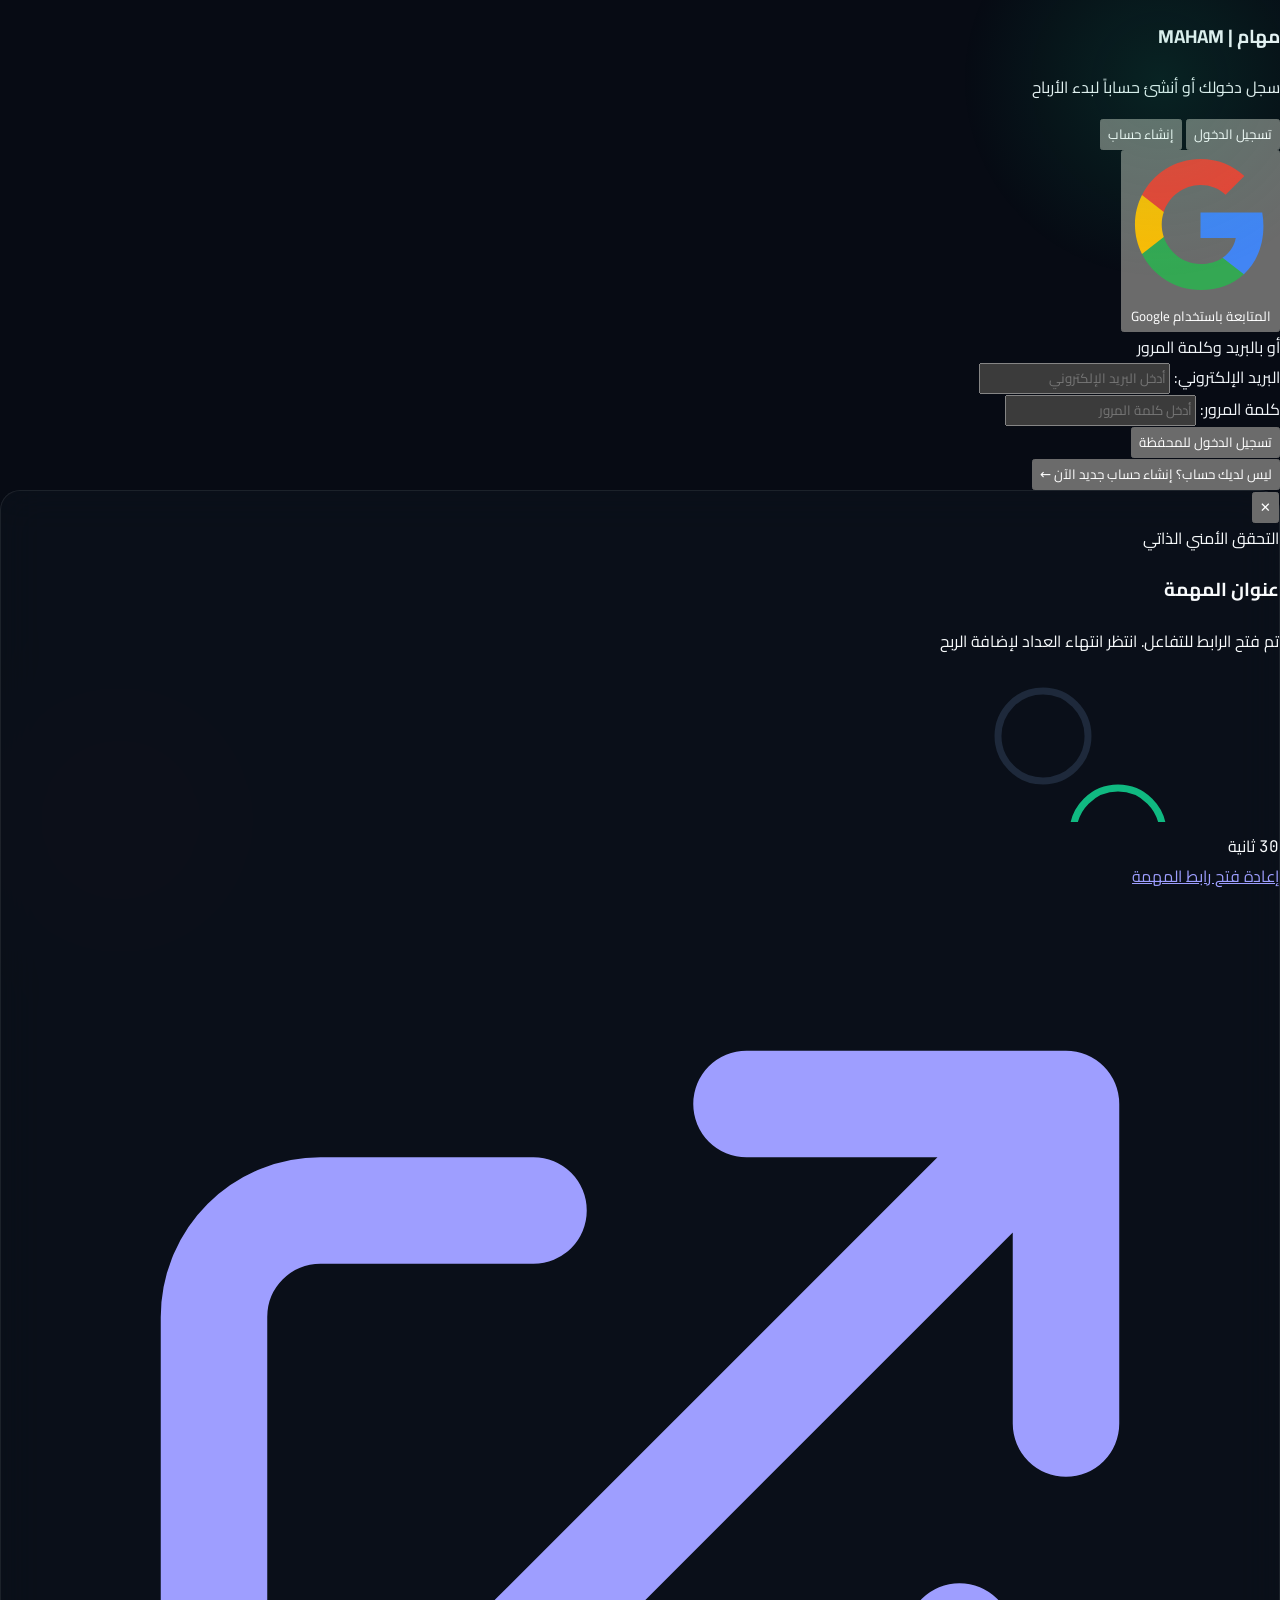
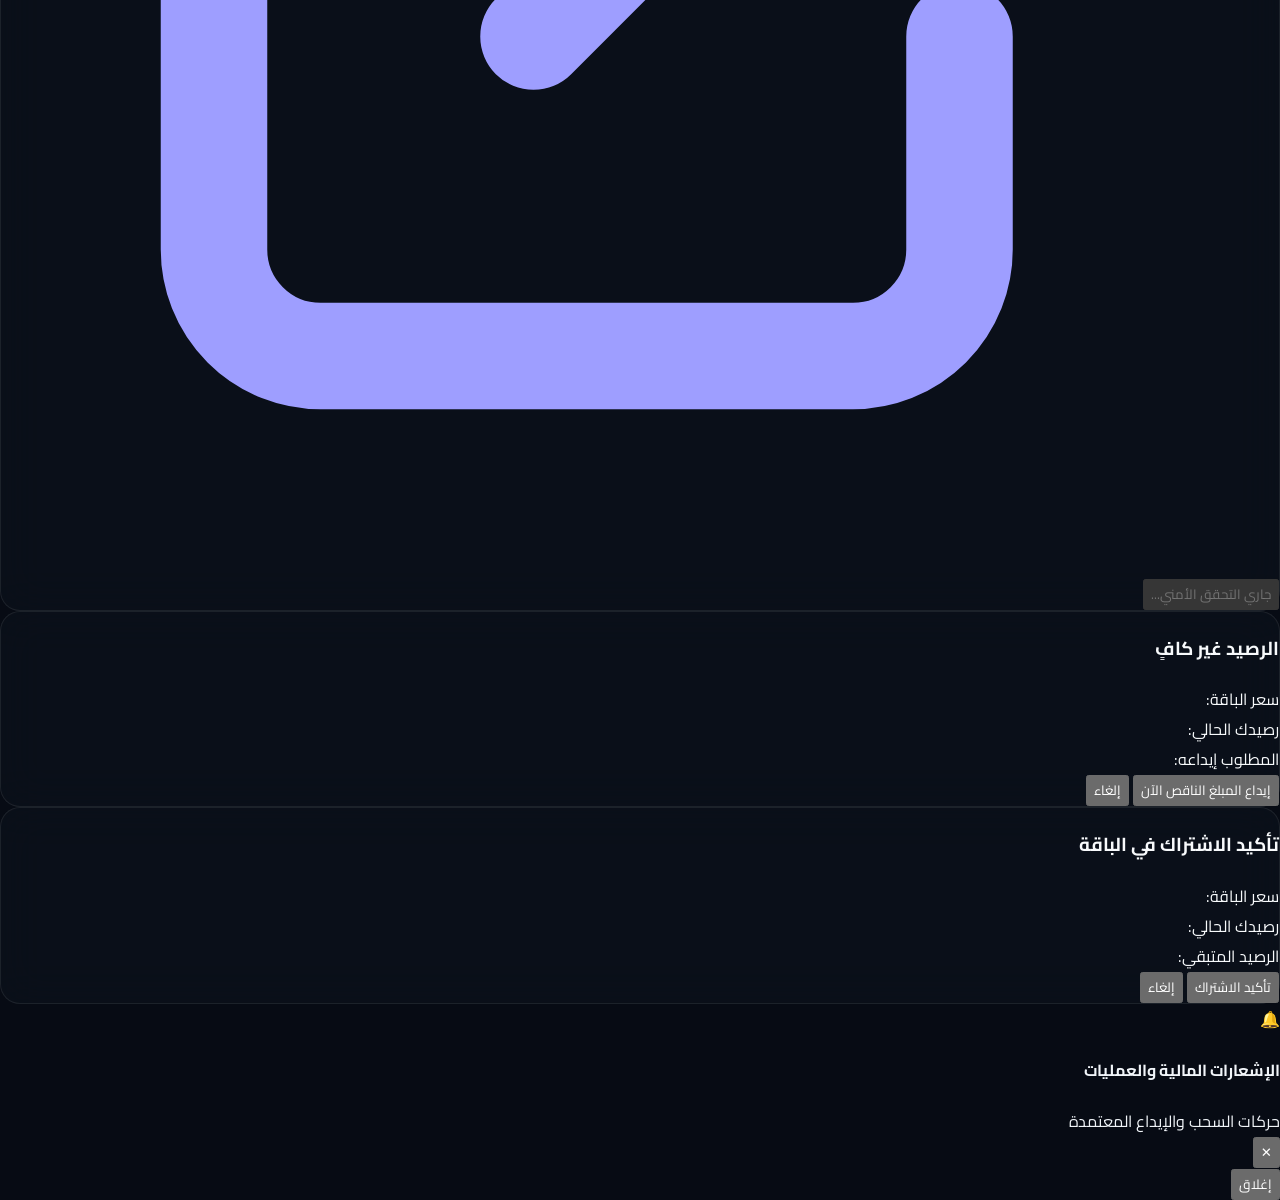
==== commit 35aeb2a2: "feat: complete phase 4 production audit with database isolation, google auth, and fintech ui overhau" ====
--- a/index.html
+++ b/index.html
@@ -241,46 +241,24 @@
             <!-- ----------------------------------------------------------------- -->
             <!-- MAIN CONTENT CONTAINER -->
             <!-- ----------------------------------------------------------------- -->
-            <main class="flex-1 md:mr-64 lg:mr-72 p-4 md:p-8 max-w-5xl mx-auto w-full">
+            <main class="flex-1 md:mr-64 lg:mr-72 p-4 md:p-8 pb-32 md:pb-12 max-w-5xl mx-auto w-full">
 
                 <!-- ============================================================= -->
                 <!-- VIEW 1: HOME & 24H TASK ENGINE (#home) -->
                 <!-- ============================================================= -->
                 <section id="view-home" class="space-y-5">
                     
-                    <!-- 3. The Main Balance Card (.fintech-card) -->
-                    <div class="fintech-card p-5 sm:p-6 text-white space-y-4">
-                        <div class="flex items-center justify-between">
-                            <span class="text-xs text-slate-300 font-semibold flex items-center gap-2">
-                                <span class="w-2 h-2 rounded-full bg-emerald-400"></span>
-                                الرصيد المتاح للسحب
-                            </span>
-                            <span id="home-user-tier-badge" class="current-user-tier-badge px-2.5 py-0.5 rounded-full text-[11px] font-bold bg-emerald-500/15 text-emerald-400 border border-emerald-500/30">
-                                الباقة الأساسية
-                            </span>
-                        </div>
-
-                        <div class="flex items-baseline gap-2">
-                            <span id="home-main-balance" class="text-4xl font-black font-mono text-white tracking-tight">0</span>
-                            <span id="home-stat-balance" class="hidden">0</span>
-                            <span id="bento-total-balance" class="hidden">0</span>
-                            <span class="currency-iqd text-emerald-400 text-lg font-bold">د.ع</span>
-                        </div>
-
-                        <div class="pt-2 flex items-center justify-between text-xs text-slate-300 border-t border-white/10">
-                            <div>
-                                ربح المهمة: <span id="home-task-reward" class="text-emerald-400 font-mono font-bold">250</span> <span class="text-xs">د.ع</span>
-                                <span id="home-stat-profit" class="hidden">250</span>
-                            </div>
-                            <div class="font-mono text-xs">
-                                عداد المهام: <span id="home-tasks-counter" class="text-slate-300 font-mono font-bold">0 من أصل 5</span>
-                                <span id="home-stat-tasks" class="hidden">5 من أصل 5</span>
-                                <span id="bento-available-tasks" class="hidden">5 من أصل 5</span>
-                            </div>
-                        </div>
-                    </div>
-
-                    <!-- 4. Three Action Buttons directly under the balance card -->
+                    <!-- Hidden compatibility bindings for JavaScript -->
+                    <div class="hidden" aria-hidden="true">
+                        <span id="home-main-balance">0</span>
+                        <span id="home-task-reward">250</span>
+                        <span id="home-tasks-counter">0 من أصل 5</span>
+                        <span id="home-user-tier-badge">الباقة الأساسية</span>
+                        <span id="bento-total-balance">0</span>
+                        <span id="bento-available-tasks">5 من أصل 5</span>
+                    </div>
+
+                    <!-- 1. Three Action Buttons directly at the top -->
                     <div class="grid grid-cols-3 gap-2.5">
                         <button id="btn-action-deposit" onclick="App.navigate('wallet'); Wallet.switchActionTab('deposit');" class="py-3 px-3 rounded-xl bg-emerald-600 hover:bg-emerald-500 text-white font-bold text-xs transition flex items-center justify-center gap-1.5 active:scale-95 shadow-md shadow-emerald-950/40">
                             <span>إيداع +</span>
@@ -293,93 +271,109 @@
                         </button>
                     </div>
 
-                    <!-- 5. The 4 FinTech Core Stat Cards (2x2 Grid) -->
-                    <div class="grid grid-cols-2 gap-3">
-                        <!-- Card 1: الرصيد (Top Right in RTL) -->
-                        <div class="glass-panel p-4 rounded-2xl flex flex-col justify-between transition-colors">
-                            <div class="flex items-center justify-between mb-1.5">
-                                <span class="text-xs font-bold text-slate-600 dark:text-slate-400">الرصيد</span>
-                                <div class="w-8 h-8 rounded-full bg-rose-500/15 text-rose-500 flex items-center justify-center shrink-0">
-                                    <svg class="w-4 h-4" fill="none" stroke="currentColor" viewBox="0 0 24 24"><path stroke-linecap="round" stroke-linejoin="round" stroke-width="2" d="M3 10h18M7 15h1m4 0h1m-7 4h12a3 3 0 003-3V8a3 3 0 00-3-3H6a3 3 0 00-3 3v8a3 3 0 003 3z"/></svg>
-                                </div>
-                            </div>
-                            <div class="my-1.5">
-                                <div class="flex items-baseline gap-1">
-                                    <span id="home-stat-balance" class="text-2xl sm:text-3xl font-black text-slate-900 dark:text-white font-mono">0</span>
-                                    <span class="text-xs font-bold text-slate-500 dark:text-slate-400 font-mono">د.ع</span>
-                                </div>
-                            </div>
-                            <span class="text-[10px] text-slate-500 dark:text-slate-400 font-medium">الرصيد المتاح للسحب</span>
-                        </div>
-
-                        <!-- Card 2: الوقت (Top Left in RTL) -->
-                        <div class="glass-panel p-4 rounded-2xl flex flex-col justify-between transition-colors">
-                            <div class="flex items-center justify-between mb-1.5">
-                                <span class="text-xs font-bold text-slate-600 dark:text-slate-400">الوقت</span>
-                                <div class="w-8 h-8 rounded-full bg-emerald-500/15 text-emerald-500 flex items-center justify-center shrink-0">
-                                    <svg class="w-4 h-4" fill="none" stroke="currentColor" viewBox="0 0 24 24"><path stroke-linecap="round" stroke-linejoin="round" stroke-width="2" d="M12 8v4l3 3m6-3a9 9 0 11-18 0 9 9 0 0118 0z"/></svg>
-                                </div>
-                            </div>
-                            <div class="my-1.5">
-                                <span id="home-stat-time" class="text-2xl sm:text-3xl font-black text-emerald-500 dark:text-emerald-400 font-heading">جا هز !</span>
-                            </div>
-                            <span id="home-stat-time-sub" class="text-[10px] text-slate-500 dark:text-slate-400 font-medium">متاح تنفيذ مهام الآن</span>
-                        </div>
-
-                        <!-- Card 3: ربح المهمة (Bottom Right in RTL) -->
-                        <div class="glass-panel p-4 rounded-2xl flex flex-col justify-between transition-colors">
-                            <div class="flex items-center justify-between mb-1.5">
-                                <span class="text-xs font-bold text-slate-600 dark:text-slate-400">ربح المهمة</span>
-                                <div class="w-8 h-8 rounded-full bg-emerald-500/15 text-emerald-500 flex items-center justify-center font-bold text-sm shrink-0">
+                    <!-- 2. The 4 FinTech Status & Readiness Cards (Image 4 Exact Design - 100% Light & Dark Mode Compatible) -->
+                    <div class="grid grid-cols-2 gap-3.5">
+                        
+                        <!-- 1. الرصيد (Top-Right in RTL) -->
+                        <div class="glass-panel p-4 rounded-2xl flex flex-col justify-between shadow-sm transition-all hover:border-emerald-500/30">
+                            <div class="flex items-center justify-between">
+                                <span class="text-xs font-bold text-slate-500 dark:text-slate-400">الرصيد</span>
+                                <div class="w-8 h-8 rounded-full bg-rose-500/10 text-rose-500 flex items-center justify-center shrink-0">
+                                    <svg class="w-4 h-4" fill="none" stroke="currentColor" viewBox="0 0 24 24">
+                                        <path stroke-linecap="round" stroke-linejoin="round" stroke-width="2" d="M3 10h18M7 15h1m4 0h1m-7 4h12a3 3 0 003-3V8a3 3 0 00-3-3H6a3 3 0 00-3 3v8a3 3 0 003 3z"/>
+                                    </svg>
+                                </div>
+                            </div>
+                            <div class="my-2.5">
+                                <div class="text-2xl sm:text-3xl font-black font-mono text-slate-900 dark:text-white tracking-tight flex items-baseline gap-1">
+                                    <span id="home-stat-balance">0</span>
+                                    <span class="text-xs font-bold text-slate-500 dark:text-slate-400">د.ع</span>
+                                </div>
+                            </div>
+                            <span class="text-[11px] text-slate-500 dark:text-slate-400 font-medium">الرصيد المتاح للسحب</span>
+                        </div>
+
+                        <!-- 2. الوقت (Top-Left in RTL) -->
+                        <div class="glass-panel p-4 rounded-2xl flex flex-col justify-between shadow-sm transition-all hover:border-emerald-500/30">
+                            <div class="flex items-center justify-between">
+                                <span class="text-xs font-bold text-slate-500 dark:text-slate-400">الوقت</span>
+                                <div class="w-8 h-8 rounded-full bg-emerald-500/10 text-emerald-500 flex items-center justify-center shrink-0">
+                                    <svg class="w-4 h-4" fill="none" stroke="currentColor" viewBox="0 0 24 24">
+                                        <path stroke-linecap="round" stroke-linejoin="round" stroke-width="2" d="M12 8v4l3 3m6-3a9 9 0 11-18 0 9 9 0 0118 0z"/>
+                                    </svg>
+                                </div>
+                            </div>
+                            <div class="my-2.5">
+                                <div id="home-stat-time" class="text-2xl sm:text-3xl font-black font-heading text-emerald-500 dark:text-emerald-400 tracking-tight">
+                                    جا هز !
+                                </div>
+                            </div>
+                            <span id="home-stat-time-sub" class="text-[11px] text-emerald-600 dark:text-emerald-400 font-medium">متاح تنفيذ مهام الآن</span>
+                        </div>
+
+                        <!-- 3. ربح المهمة (Bottom-Right in RTL) -->
+                        <div class="glass-panel p-4 rounded-2xl flex flex-col justify-between shadow-sm transition-all hover:border-emerald-500/30">
+                            <div class="flex items-center justify-between">
+                                <span class="text-xs font-bold text-slate-500 dark:text-slate-400">ربح المهمة</span>
+                                <div class="w-8 h-8 rounded-full bg-emerald-500/10 text-emerald-500 flex items-center justify-center shrink-0 font-bold text-sm">
                                     $
                                 </div>
                             </div>
-                            <div class="my-1.5">
-                                <div class="flex items-baseline gap-1">
-                                    <span id="home-stat-profit" class="text-2xl sm:text-3xl font-black text-slate-900 dark:text-white font-mono">250</span>
-                                    <span class="text-xs font-bold text-slate-500 dark:text-slate-400 font-mono">د.ع</span>
-                                </div>
-                            </div>
-                            <span id="home-stat-tier-name" class="text-[10px] text-amber-600 dark:text-amber-400 font-bold">الباقة الأساسية</span>
-                        </div>
-
-                        <!-- Card 4: المهام (Bottom Left in RTL) -->
-                        <div class="glass-panel p-4 rounded-2xl flex flex-col justify-between transition-colors">
-                            <div class="flex items-center justify-between mb-1.5">
-                                <span class="text-xs font-bold text-slate-600 dark:text-slate-400">المهام</span>
-                                <div class="w-8 h-8 rounded-full bg-purple-500/15 text-purple-500 flex items-center justify-center shrink-0">
-                                    <svg class="w-4 h-4" fill="none" stroke="currentColor" viewBox="0 0 24 24"><path stroke-linecap="round" stroke-linejoin="round" stroke-width="2" d="M9 5H7a2 2 0 00-2 2v12a2 2 0 002 2h10a2 2 0 002-2V7a2 2 0 00-2-2h-2M9 5a2 2 0 002 2h2a2 2 0 002-2M9 5a2 2 0 012-2h2a2 2 0 012 2m-6 9l2 2 4-4"/></svg>
-                                </div>
-                            </div>
-                            <div class="my-1.5">
-                                <span id="home-stat-tasks" class="text-2xl sm:text-3xl font-black text-slate-900 dark:text-white font-mono">5</span>
-                            </div>
-                            <span id="home-stat-tasks-sub" class="text-[10px] text-slate-500 dark:text-slate-400 font-medium">مهام مجانية متوفرة</span>
-                        </div>
-                    </div>
-
-                    <!-- 24-Hour Cooldown Banner (Auto-synced) -->
-                    <div id="cooldown-banner" class="hidden p-3.5 rounded-2xl bg-amber-500/10 border border-amber-500/30 text-xs">
-                        <div class="flex items-center justify-between gap-3">
-                            <div class="flex items-center gap-2">
-                                <span class="w-2.5 h-2.5 rounded-full bg-amber-400 animate-ping"></span>
-                                <span class="font-bold text-amber-500 dark:text-amber-300">نظام التبريد الزمني نشط (24 ساعة)</span>
-                            </div>
-                            <div class="text-left font-mono font-black text-amber-500 dark:text-amber-400 text-sm" id="cooldown-timer-clock">
-                                24:00:00
-                            </div>
-                        </div>
-                    </div>
-
-                    <!-- 6. Wide Button to Go and Execute Tasks (الانتقال لصفحة المهام) -->
-                    <button id="btn-start-daily-task" onclick="App.navigate('tasks')" class="w-full py-4 px-4 rounded-2xl bg-gradient-to-r from-emerald-600 to-teal-600 hover:from-emerald-500 hover:to-teal-500 active:scale-[0.99] text-white font-black text-sm shadow-xl shadow-emerald-950/30 transition flex items-center justify-center gap-2">
-                        <svg class="w-5 h-5 text-white" fill="currentColor" viewBox="0 0 20 20">
-                            <path fill-rule="evenodd" d="M10 18a8 8 0 100-16 8 8 0 000 16zM9.555 7.168A1 1 0 008 8v4a1 1 0 001.555.832l3-2a1 1 0 000-1.664l-3-2z" clip-rule="evenodd"/>
-                        </svg>
-                        <span id="btn-start-daily-task-text">بدء تنفيذ المهام اليومية (كسب الأرباح)</span>
-                    </button>
-
-                    <!-- Hidden container to prevent JS errors if referenced -->
+                            <div class="my-2.5">
+                                <div class="text-2xl sm:text-3xl font-black font-mono text-slate-900 dark:text-white tracking-tight flex items-baseline gap-1">
+                                    <span id="home-stat-profit">250</span>
+                                    <span class="text-xs font-bold text-slate-500 dark:text-slate-400">د.ع</span>
+                                </div>
+                            </div>
+                            <span id="home-stat-tier-name" class="text-[11px] text-slate-500 dark:text-slate-400 font-medium">الباقة الأساسية</span>
+                        </div>
+
+                        <!-- 4. المهام (Bottom-Left in RTL) -->
+                        <div class="glass-panel p-4 rounded-2xl flex flex-col justify-between shadow-sm transition-all hover:border-emerald-500/30">
+                            <div class="flex items-center justify-between">
+                                <span class="text-xs font-bold text-slate-500 dark:text-slate-400">المهام</span>
+                                <div class="w-8 h-8 rounded-full bg-purple-500/10 text-purple-500 flex items-center justify-center shrink-0">
+                                    <svg class="w-4 h-4" fill="none" stroke="currentColor" viewBox="0 0 24 24">
+                                        <path stroke-linecap="round" stroke-linejoin="round" stroke-width="2" d="M9 5H7a2 2 0 00-2 2v12a2 2 0 002 2h10a2 2 0 002-2V7a2 2 0 00-2-2h-2M9 5a2 2 0 002 2h2a2 2 0 002-2M9 5a2 2 0 012-2h2a2 2 0 012 2m-6 9l2 2 4-4"/>
+                                    </svg>
+                                </div>
+                            </div>
+                            <div class="my-2.5">
+                                <div id="home-stat-tasks" class="text-2xl sm:text-3xl font-black font-mono text-slate-900 dark:text-white tracking-tight">
+                                    5
+                                </div>
+                            </div>
+                            <span id="home-stat-tasks-sub" class="text-[11px] text-slate-500 dark:text-slate-400 font-medium">مهام مجانية متوفرة</span>
+                        </div>
+
+                    </div>
+
+                    <!-- 6. 24-Hour Cooldown Timer Block (Appears only during cooldown) -->
+                    <div id="cooldown-banner" class="hidden p-3.5 rounded-2xl bg-amber-500/10 border border-amber-500/30 text-xs flex items-center justify-between">
+                        <div class="flex items-center gap-2">
+                            <span class="w-2.5 h-2.5 rounded-full bg-amber-400 animate-ping"></span>
+                            <span class="font-bold text-amber-600 dark:text-amber-300">نظام التبريد الزمني مفعل:</span>
+                        </div>
+                        <span id="cooldown-timer-clock" class="font-mono font-black text-amber-600 dark:text-amber-400 text-sm">24:00:00</span>
+                    </div>
+
+                    <!-- 7. Prominent "Go to Perform Tasks" Action Button (Replaces tasks list on Home) -->
+                    <button onclick="App.navigate('tasks')" class="w-full py-4 px-5 rounded-2xl bg-gradient-to-r from-emerald-600 to-teal-600 hover:from-emerald-500 hover:to-teal-500 text-white font-black text-sm shadow-lg shadow-emerald-950/20 flex items-center justify-between transition-all transform active:scale-[0.98]">
+                        <div class="flex items-center gap-3">
+                            <div class="w-10 h-10 rounded-xl bg-white/20 flex items-center justify-center text-xl shrink-0">
+                                ⚡
+                            </div>
+                            <div class="text-right">
+                                <span class="block text-sm font-black leading-tight">الذهاب لأداء المهام اليومية</span>
+                                <span class="block text-[11px] text-emerald-100 font-medium mt-0.5">ابدأ تنفيذ مهامك المتاحة واكسب أرباحك فوراً</span>
+                            </div>
+                        </div>
+                        <div class="w-8 h-8 rounded-xl bg-white/20 flex items-center justify-center font-bold text-sm shrink-0">
+                            ←
+                        </div>
+                    </button>
+
+                    <!-- Technical Compatibility Container (Keeps tasks-grid-container available for JS without home clutter) -->
                     <div id="tasks-grid-container" class="hidden"></div>
 
                     <!-- Admin Command Center Button (Exclusively for Admins, Hidden by default) -->
@@ -638,7 +632,7 @@
                         ترقية العضوية الاستثمارية
                     </span>
                     <h2 class="text-xl font-black text-slate-900 dark:text-white">باقات VIP ومضاعفة الأرباح</h2>
-                    <p class="text-xs text-slate-600 dark:text-slate-400">مهام يومية مفتوحة بلا قيود (∞) وبدون فترات تبريد</p>
+                    <p class="text-xs text-slate-600 dark:text-slate-400">مهام يومية مفتوحة (∞) طوال الشهر بفاصل 24 ساعة وعوائد استثمارية تراكمية</p>
                 </div>
 
                 <!-- 5 VIP Packages Grid + Free Tier -->
@@ -727,9 +721,9 @@
 
                 <div class="glass-panel p-4 space-y-2">
                     <h4 class="text-xs font-bold text-slate-900 dark:text-white mb-1.5">الدعم الفني المعتمد</h4>
-                    <a href="https://t.me" target="_blank" class="flex items-center justify-between p-3 rounded-xl bg-slate-50 hover:bg-slate-100 dark:bg-slate-900 border border-slate-200 dark:border-slate-800 text-xs text-slate-700 dark:text-slate-300 transition">
-                        <span class="font-bold">قناة التحديثات على تليجرام</span>
-                        <span class="text-sky-600 dark:text-sky-400 font-bold">انضمام ←</span>
+                    <a href="https://t.me" target="_blank" class="flex items-center justify-between p-3.5 rounded-2xl bg-slate-50 dark:bg-slate-900 border border-slate-200 dark:border-slate-800 text-xs text-slate-800 dark:text-slate-200 hover:bg-slate-100 dark:hover:bg-slate-800 transition">
+                        <span class="font-bold text-slate-800 dark:text-slate-200">قناة التحديثات على تليجرام</span>
+                        <span class="px-3 py-1 rounded-xl bg-sky-500 hover:bg-sky-600 text-white font-bold text-xs shadow-sm shadow-sky-500/20 transition">انضمام ←</span>
                     </a>
                 </div>
 
@@ -739,12 +733,11 @@
             </section>
         </main>
     </div>
-    </div> <!-- Close #main-app-container -->
-
-    <!-- ========================================================================= -->
-    <!-- MOBILE FLOATING BOTTOM NAVIGATION BAR (Direct Child of Body, Symmetrically Distributed) -->
-    <!-- ========================================================================= -->
-    <nav id="mobile-bottom-nav" class="mobile-bottom-nav hidden" style="position: fixed !important; bottom: 16px !important; left: 50% !important; transform: translateX(-50%) !important; width: calc(100% - 24px) !important; max-width: 440px !important; z-index: 99999 !important; border-radius: 1.5rem !important; padding: 6px 4px !important;">
+
+    <!-- ========================================================================= -->
+    <!-- MOBILE FLOATING BOTTOM NAVIGATION BAR (Inside Main App Container - Hidden when splash or auth active) -->
+    <!-- ========================================================================= -->
+    <nav id="mobile-bottom-nav" class="mobile-bottom-nav md:hidden hidden" style="display: none !important; position: fixed !important; bottom: 16px !important; left: 50% !important; transform: translateX(-50%) !important; width: calc(100% - 24px) !important; max-width: 440px !important; z-index: 99999 !important; border-radius: 1.5rem !important; padding: 6px 4px !important;">
         <div class="grid grid-cols-5 items-center justify-items-stretch text-center w-full">
             <button id="mob-nav-home" onclick="App.navigate('home')" class="nav-tab-btn active text-emerald-400 flex flex-col items-center justify-center py-1 w-full">
                 <svg class="w-5 h-5 mb-0.5" fill="none" stroke="currentColor" viewBox="0 0 24 24">
@@ -787,6 +780,7 @@
             </button>
         </div>
     </nav>
+    </div> <!-- Close #main-app-container -->
 
     <!-- ========================================================================= -->
     <!-- MODAL 1: AUTHENTICATION (Adaptive Light / Dark Mode) -->
@@ -826,63 +820,55 @@
                 <div class="border-t border-slate-200 dark:border-slate-800 w-full"></div>
             </div>
 
-            <!-- Quick Access Demo Buttons -->
-            <div class="space-y-1.5 p-2.5 rounded-2xl bg-slate-50 dark:bg-slate-900/90 border border-slate-200 dark:border-slate-800 text-xs">
-                <span class="block text-[11px] font-bold text-slate-500 dark:text-slate-400 text-center mb-1">
-                    ⚡ الدخول السريع المباشر (بيانات تجريبية جاهزة)
-                </span>
-                <div class="grid grid-cols-2 gap-2">
-                    <button type="button" onclick="Auth.quickLogin('user')" class="py-2 px-2.5 rounded-xl bg-emerald-500/15 hover:bg-emerald-500/25 border border-emerald-500/30 text-emerald-600 dark:text-emerald-400 font-bold text-[11px] transition text-center active:scale-95 flex items-center justify-center gap-1">
-                        <span>👤 حساب مستخدم</span>
-                    </button>
-                    <button type="button" onclick="Auth.quickLogin('admin')" class="py-2 px-2.5 rounded-xl bg-amber-500/15 hover:bg-amber-500/25 border border-amber-500/30 text-amber-600 dark:text-amber-400 font-bold text-[11px] transition text-center active:scale-95 flex items-center justify-center gap-1">
-                        <span>🛡️ حساب الإدارة</span>
-                    </button>
-                </div>
-            </div>
-
             <!-- Login Form -->
-            <form id="auth-login-form" action="javascript:void(0);" onsubmit="event.preventDefault(); Auth.handleLogin(event); return false;" class="space-y-3 text-xs">
+            <form id="auth-login-form" action="javascript:void(0);" onsubmit="event.preventDefault(); Auth.handleLogin(event); return false;" class="space-y-3.5 text-xs">
                 <div>
-                    <label class="block font-bold text-slate-700 dark:text-slate-300 mb-1">البريد الإلكتروني أو الهاتف:</label>
-                    <input type="text" id="login-identifier" required placeholder="user@maham.iq أو 07812345678" class="w-full px-3 py-2.5 rounded-xl bg-slate-50 dark:bg-slate-900 border border-slate-200 dark:border-slate-700 text-slate-900 dark:text-white outline-none focus:border-emerald-500 transition font-mono">
+                    <label class="block font-bold text-slate-700 dark:text-slate-300 mb-1">البريد الإلكتروني:</label>
+                    <input type="text" id="login-identifier" required dir="rtl" placeholder="أدخل البريد الإلكتروني" class="w-full px-3.5 py-2.5 rounded-xl bg-slate-50 dark:bg-slate-900 border border-slate-200 dark:border-slate-700 text-slate-900 dark:text-white outline-none focus:border-emerald-500 transition">
                 </div>
                 <div>
                     <label class="block font-bold text-slate-700 dark:text-slate-300 mb-1">كلمة المرور:</label>
-                    <input type="password" id="login-password" required placeholder="User@Maham2026!" class="w-full px-3 py-2.5 rounded-xl bg-slate-50 dark:bg-slate-900 border border-slate-200 dark:border-slate-700 text-slate-900 dark:text-white outline-none focus:border-emerald-500 transition font-mono">
-                </div>
-
-                <div class="flex items-center justify-between text-[11px] text-slate-400">
-                    <span class="text-emerald-400 font-medium">حساب تجريبي: User@Maham2026!</span>
-                    <a href="admin.html" class="text-amber-400 font-bold hover:underline">بوابة الإدارة ←</a>
-                </div>
-
-                <button type="button" onclick="Auth.handleLogin(event)" id="login-submit-btn" class="w-full py-2.5 rounded-xl bg-emerald-600 hover:bg-emerald-500 text-white font-bold text-xs transition shadow-sm active:scale-98">
+                    <input type="password" id="login-password" required dir="rtl" placeholder="أدخل كلمة المرور" class="w-full px-3.5 py-2.5 rounded-xl bg-slate-50 dark:bg-slate-900 border border-slate-200 dark:border-slate-700 text-slate-900 dark:text-white outline-none focus:border-emerald-500 transition">
+                </div>
+
+                <button type="button" onclick="Auth.handleLogin(event)" id="login-submit-btn" class="w-full py-3 rounded-xl bg-emerald-600 hover:bg-emerald-500 text-white font-bold text-xs transition shadow-md shadow-emerald-950/30 active:scale-98">
                     تسجيل الدخول للمحفظة
                 </button>
+
+                <div class="text-center pt-2 border-t border-slate-200 dark:border-slate-800">
+                    <button type="button" onclick="Auth.switchTab('register')" class="text-xs text-emerald-600 dark:text-emerald-400 font-bold hover:underline">
+                        ليس لديك حساب؟ إنشاء حساب جديد الآن ←
+                    </button>
+                </div>
             </form>
 
             <!-- Register Form -->
-            <form id="auth-register-form" action="javascript:void(0);" onsubmit="event.preventDefault(); Auth.handleRegister(event); return false;" class="hidden space-y-3 text-xs">
+            <form id="auth-register-form" action="javascript:void(0);" onsubmit="event.preventDefault(); Auth.handleRegister(event); return false;" class="hidden space-y-3.5 text-xs">
                 <div>
                     <label class="block font-bold text-slate-700 dark:text-slate-300 mb-1">الاسم الكامل:</label>
-                    <input type="text" id="reg-name" required placeholder="مثال: سعد ماهر سعد" class="w-full px-3 py-2.5 rounded-xl bg-slate-50 dark:bg-slate-900 border border-slate-200 dark:border-slate-700 text-slate-900 dark:text-white outline-none focus:border-emerald-500 transition">
+                    <input type="text" id="reg-name" required dir="rtl" placeholder="أدخل اسمك الكامل" class="w-full px-3.5 py-2.5 rounded-xl bg-slate-50 dark:bg-slate-900 border border-slate-200 dark:border-slate-700 text-slate-900 dark:text-white outline-none focus:border-emerald-500 transition">
                 </div>
                 <div>
                     <label class="block font-bold text-slate-700 dark:text-slate-300 mb-1">البريد الإلكتروني:</label>
-                    <input type="email" id="reg-email" required placeholder="مثال: name@email.com" class="w-full px-3 py-2.5 rounded-xl bg-slate-50 dark:bg-slate-900 border border-slate-200 dark:border-slate-700 text-slate-900 dark:text-white outline-none focus:border-emerald-500 transition">
+                    <input type="email" id="reg-email" required dir="rtl" placeholder="أدخل البريد الإلكتروني" class="w-full px-3.5 py-2.5 rounded-xl bg-slate-50 dark:bg-slate-900 border border-slate-200 dark:border-slate-700 text-slate-900 dark:text-white outline-none focus:border-emerald-500 transition">
                 </div>
                 <div>
-                    <label class="block font-bold text-slate-700 dark:text-slate-300 mb-1">الهاتف العراقي (07xxxxxxxxx):</label>
-                    <input type="tel" id="reg-phone" required placeholder="مثال: 07801234567" class="w-full px-3 py-2.5 rounded-xl bg-slate-50 dark:bg-slate-900 border border-slate-200 dark:border-slate-700 text-slate-900 dark:text-white outline-none focus:border-emerald-500 transition">
+                    <label class="block font-bold text-slate-700 dark:text-slate-300 mb-1">رقم الهاتف:</label>
+                    <input type="tel" id="reg-phone" required dir="rtl" placeholder="أدخل رقم الهاتف (مثال: 07801234567)" class="w-full px-3.5 py-2.5 rounded-xl bg-slate-50 dark:bg-slate-900 border border-slate-200 dark:border-slate-700 text-slate-900 dark:text-white outline-none focus:border-emerald-500 transition">
                 </div>
                 <div>
                     <label class="block font-bold text-slate-700 dark:text-slate-300 mb-1">كلمة المرور:</label>
-                    <input type="password" id="reg-password" required minlength="8" placeholder="أدخل 8 خانات على الأقل" class="w-full px-3 py-2.5 rounded-xl bg-slate-50 dark:bg-slate-900 border border-slate-200 dark:border-slate-700 text-slate-900 dark:text-white outline-none focus:border-emerald-500 transition">
-                </div>
-                <button type="button" onclick="Auth.handleRegister(event)" id="register-submit-btn" class="w-full py-2.5 rounded-xl bg-emerald-600 hover:bg-emerald-500 text-white font-bold text-xs transition shadow-sm active:scale-98">
+                    <input type="password" id="reg-password" required minlength="8" dir="rtl" placeholder="أدخل كلمة مرور قوية (8 خانات على الأقل)" class="w-full px-3.5 py-2.5 rounded-xl bg-slate-50 dark:bg-slate-900 border border-slate-200 dark:border-slate-700 text-slate-900 dark:text-white outline-none focus:border-emerald-500 transition">
+                </div>
+                <button type="button" onclick="Auth.handleRegister(event)" id="register-submit-btn" class="w-full py-3 rounded-xl bg-emerald-600 hover:bg-emerald-500 text-white font-bold text-xs transition shadow-md shadow-emerald-950/30 active:scale-98">
                     إنشاء الحساب وبدء الأرباح
                 </button>
+
+                <div class="text-center pt-2 border-t border-slate-200 dark:border-slate-800">
+                    <button type="button" onclick="Auth.switchTab('login')" class="text-xs text-slate-500 dark:text-slate-400 font-bold hover:underline">
+                        لديك حساب بالفعل؟ تسجيل الدخول للمحفظة ←
+                    </button>
+                </div>
             </form>
         </div>
     </div>
--- a/assets/css/app.css
+++ b/assets/css/app.css
@@ -81,7 +81,8 @@
 }
 
 /* OPTIONAL LIGHT MODE OVERRIDES */
-html.light {
+html.light,
+html:not(.dark) {
     --color-bg: #f8fafc;
     --color-surface: #ffffff;
     --color-surface-hover: #f1f5f9;
@@ -90,66 +91,147 @@
     color-scheme: light;
 }
 
-html.light body {
-    background-color: #f8fafc;
-    color: #1e293b;
-}
-
-html.light header {
+html.light body,
+html:not(.dark) body {
+    background-color: #f8fafc !important;
+    color: #1e293b !important;
+}
+
+html.light header,
+html:not(.dark) header {
     background-color: rgba(255, 255, 255, 0.95) !important;
     border-color: #e2e8f0 !important;
 }
 
-html.light header h1, html.light header .current-user-name {
-    color: #0f172a !important;
-}
-
-html.light .glass-panel {
+html.light header h1, html.light header .current-user-name,
+html:not(.dark) header h1, html:not(.dark) header .current-user-name {
+    color: #0f172a !important;
+}
+
+html.light .glass-panel,
+html:not(.dark) .glass-panel {
     background: #ffffff !important;
     border-color: #e2e8f0 !important;
     color: #1e293b !important;
     box-shadow: 0 4px 6px -1px rgba(0, 0, 0, 0.05), 0 2px 4px -2px rgba(0, 0, 0, 0.05) !important;
 }
 
-html.light .glass-panel .text-white {
-    color: #0f172a !important;
-}
-
-html.light .glass-panel .text-slate-400 {
+html.light .glass-panel .text-white,
+html:not(.dark) .glass-panel .text-white {
+    color: #0f172a !important;
+}
+
+html.light .glass-panel .text-slate-400,
+html:not(.dark) .glass-panel .text-slate-400 {
     color: #64748b !important;
 }
 
-html.light .glass-panel .text-slate-300 {
+html.light .glass-panel .text-slate-300,
+html:not(.dark) .glass-panel .text-slate-300 {
     color: #334155 !important;
 }
 
 html.light input,
 html.light select,
-html.light textarea {
+html.light textarea,
+html:not(.dark) input,
+html:not(.dark) select,
+html:not(.dark) textarea {
     background-color: #f8fafc !important;
     border-color: #cbd5e1 !important;
     color: #0f172a !important;
 }
 
 html.light input::placeholder,
-html.light textarea::placeholder {
+html.light textarea::placeholder,
+html:not(.dark) input::placeholder,
+html:not(.dark) textarea::placeholder {
     color: #94a3b8 !important;
 }
 
-html.light .bg-slate-900 {
-    background-color: #f8fafc !important;
-    border-color: #e2e8f0 !important;
-}
-
-html.light .bg-slate-800 {
+html.light .bg-slate-900,
+html:not(.dark) .bg-slate-900,
+html.light .bg-slate-800,
+html:not(.dark) .bg-slate-800 {
     background-color: #f1f5f9 !important;
     color: #1e293b !important;
     border-color: #cbd5e1 !important;
 }
 
 html.light .border-slate-800,
-html.light .border-slate-700 {
-    border-color: #e2e8f0 !important;
+html.light .border-slate-700,
+html:not(.dark) .border-slate-800,
+html:not(.dark) .border-slate-700 {
+    border-color: #e2e8f0 !important;
+}
+
+/* FinTech Bank Card: Preserves High-Contrast White & Emerald in All Modes */
+.fintech-card,
+.fintech-card * {
+    color: #ffffff !important;
+}
+.fintech-card .currency-iqd {
+    color: #34d399 !important;
+}
+
+/* Profile Support Box Light Mode Polish */
+html.light #view-profile a,
+html:not(.dark) #view-profile a {
+    background-color: #f1f5f9 !important;
+    border-color: #cbd5e1 !important;
+    color: #0f172a !important;
+}
+html.light #view-profile a span,
+html:not(.dark) #view-profile a span {
+    color: #0f172a !important;
+}
+html.light #view-profile a span.text-sky-600,
+html:not(.dark) #view-profile a span.text-sky-600,
+html.light #view-profile a span.dark\:text-sky-400,
+html:not(.dark) #view-profile a span.dark\:text-sky-400 {
+    color: #0284c7 !important;
+}
+
+/* Asiacell Instructions Banner Light Mode Contrast */
+html.light #asiacell-instructions-box,
+html:not(.dark) #asiacell-instructions-box {
+    background-color: #faf5ff !important;
+    border-color: #e9d5ff !important;
+}
+html.light #asiacell-instructions-box h4,
+html:not(.dark) #asiacell-instructions-box h4 {
+    color: #7e22ce !important;
+}
+html.light #asiacell-instructions-box p,
+html:not(.dark) #asiacell-instructions-box p {
+    color: #581c87 !important;
+}
+
+/* Quick Deposit Amount Buttons Light Mode Contrast */
+html.light #wallet-deposit-view button.font-mono,
+html:not(.dark) #wallet-deposit-view button.font-mono,
+html.light button[onclick^="Wallet.setDepositAmount"],
+html:not(.dark) button[onclick^="Wallet.setDepositAmount"] {
+    background-color: #f1f5f9 !important;
+    color: #1e293b !important;
+    border-color: #cbd5e1 !important;
+}
+
+/* Payment Method Buttons Light Mode Contrast (MasterCard vs Asiacell) */
+html.light #method-btn-mastercard:not(.border-emerald-500),
+html:not(.dark) #method-btn-mastercard:not(.border-emerald-500),
+html.light #method-btn-asiacell:not(.border-emerald-500),
+html:not(.dark) #method-btn-asiacell:not(.border-emerald-500) {
+    background-color: #ffffff !important;
+    border: 1px solid #e2e8f0 !important;
+    color: #1e293b !important;
+}
+
+html.light #method-btn-mastercard:not(.border-emerald-500) span.block,
+html:not(.dark) #method-btn-mastercard:not(.border-emerald-500) span.block,
+html.light #method-btn-asiacell:not(.border-emerald-500) span.block,
+html:not(.dark) #method-btn-asiacell:not(.border-emerald-500) span.block {
+    color: #0f172a !important;
 }
 
 html.light .mobile-bottom-nav,
@@ -190,8 +272,26 @@
 
 html:not(.dark) main h2,
 html:not(.dark) main h3,
-html:not(.dark) main h4 {
-    color: #0f172a !important;
+html:not(.dark) main h4,
+html.light main h2,
+html.light main h3,
+html.light main h4 {
+    color: #0f172a !important;
+}
+
+html:not(.dark) #stat-total-withdrawals,
+html.light #stat-total-withdrawals {
+    color: #0f172a !important;
+}
+
+html:not(.dark) #stat-total-users,
+html.light #stat-total-users {
+    color: #0f172a !important;
+}
+
+html:not(.dark) .text-slate-200,
+html.light .text-slate-200 {
+    color: #1e293b !important;
 }
 
 html:not(.dark) .glass-panel {
@@ -343,6 +443,16 @@
     z-index: 10000001 !important;
 }
 
+#auth-modal input {
+    font-family: 'Cairo', system-ui, -apple-system, sans-serif !important;
+    letter-spacing: normal !important;
+}
+
+#auth-modal input::placeholder {
+    font-family: 'Cairo', system-ui, -apple-system, sans-serif !important;
+    letter-spacing: normal !important;
+}
+
 .splash-emblem {
     animation: emblemPulse 1.8s ease-in-out infinite alternate;
 }
@@ -376,6 +486,36 @@
 /* ========================================================================= */
 /* FLOATING BOTTOM NAVIGATION BAR (Strict Viewport Docking) */
 /* ========================================================================= */
+/* Strict hiding of mobile bottom navigation bar on desktop, when hidden, or when splash screen is active */
+@media (min-width: 768px) {
+    .mobile-bottom-nav,
+    #mobile-bottom-nav {
+        display: none !important;
+    }
+}
+
+@media (max-width: 767px) {
+    main {
+        padding-bottom: 115px !important;
+    }
+}
+
+.mobile-bottom-nav.hidden,
+#mobile-bottom-nav.hidden,
+#splash-screen ~ .mobile-bottom-nav,
+#splash-screen ~ #mobile-bottom-nav,
+#splash-screen ~ * .mobile-bottom-nav,
+#splash-screen ~ * #mobile-bottom-nav,
+body:has(#splash-screen) .mobile-bottom-nav,
+body:has(#splash-screen) #mobile-bottom-nav,
+body:has(#splash-screen:not(.splash-exit)) .mobile-bottom-nav,
+body:has(#splash-screen:not(.splash-exit)) #mobile-bottom-nav {
+    display: none !important;
+    visibility: hidden !important;
+    opacity: 0 !important;
+    pointer-events: none !important;
+}
+
 .mobile-bottom-nav {
     position: fixed !important;
     bottom: 14px !important;
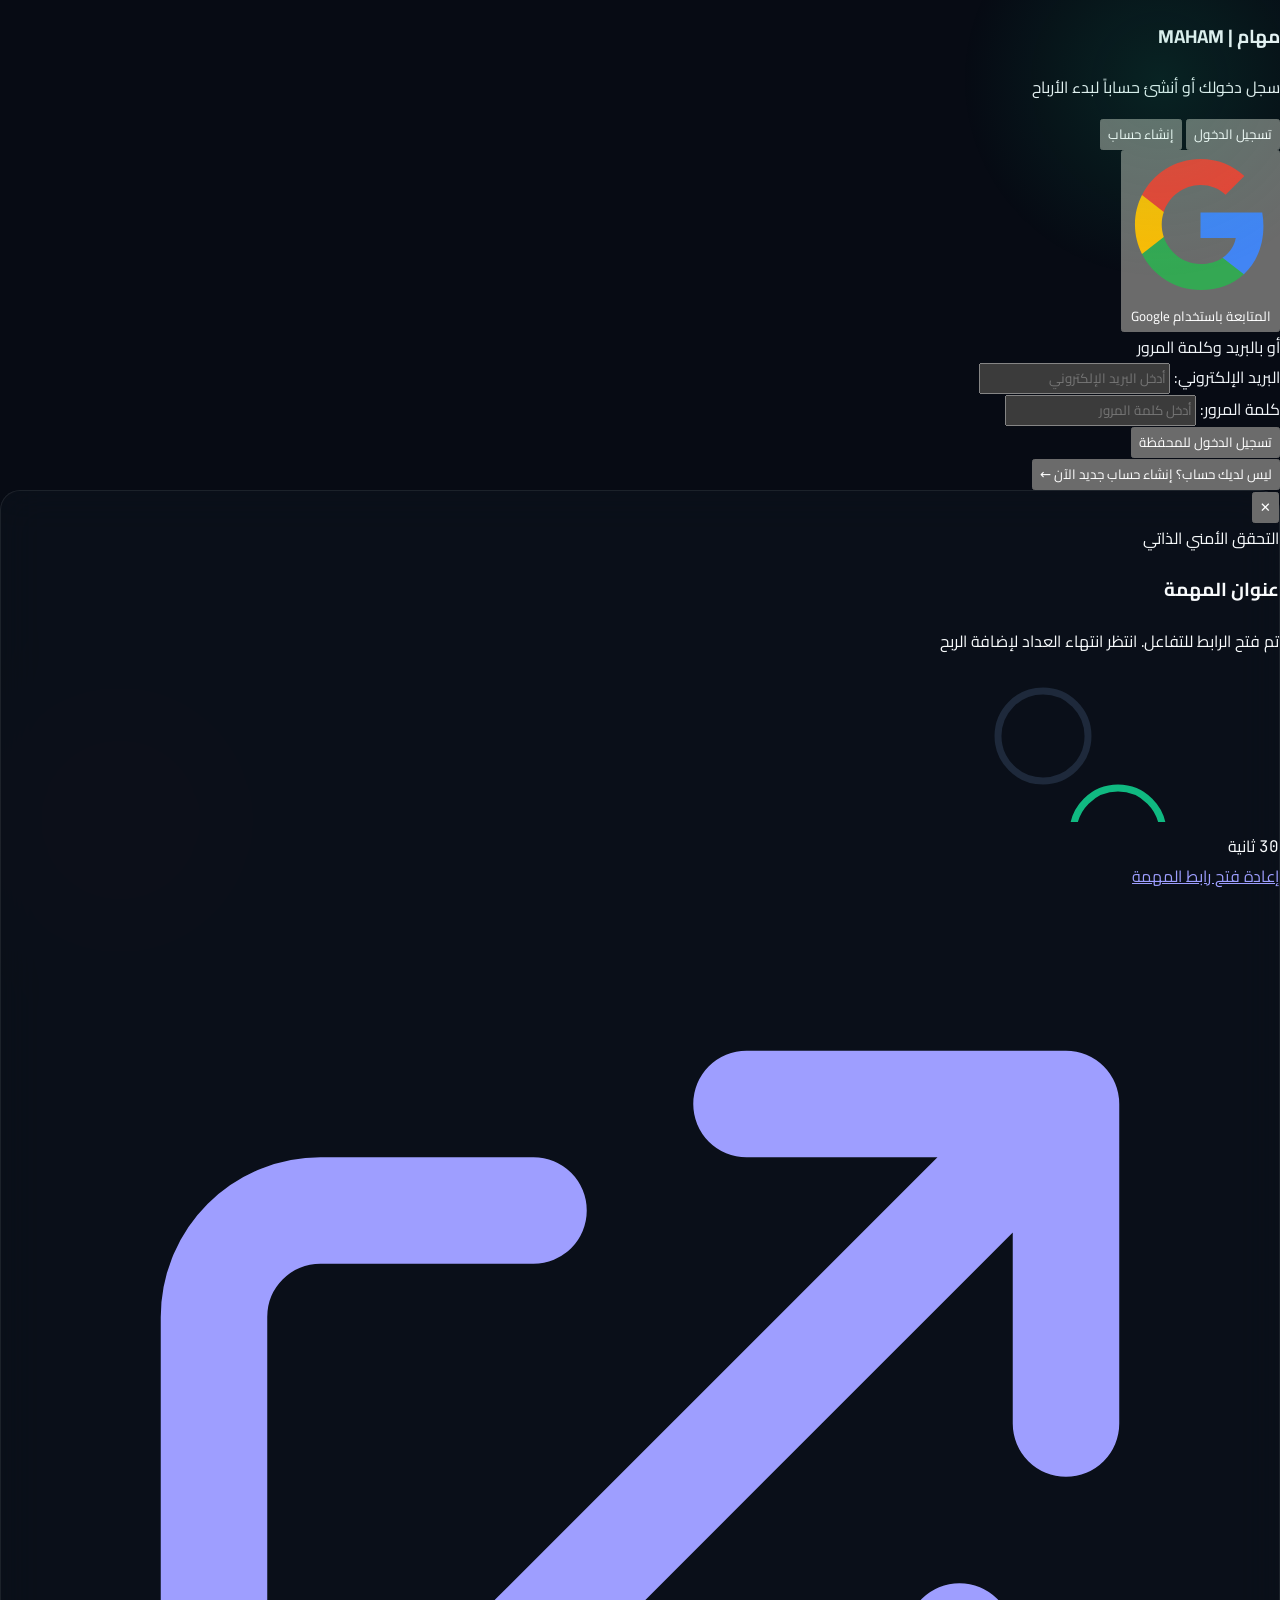
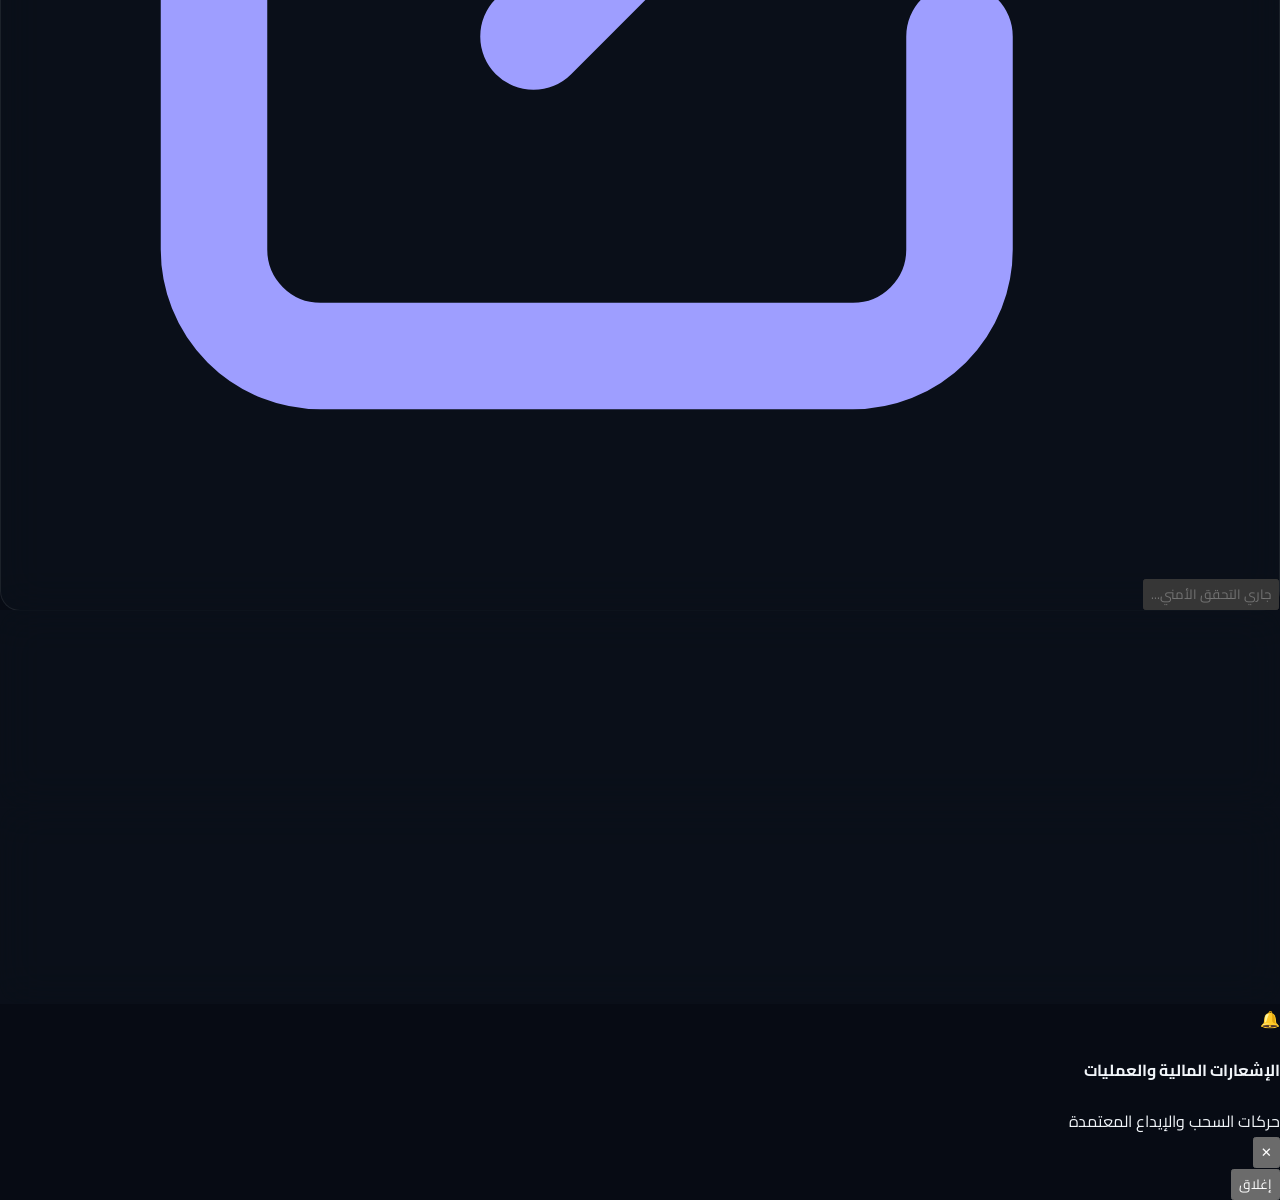
==== commit f45b2a0c: "feat(auth): integrate official Google OAuth Client ID and JWT decoder" ====
--- a/index.html
+++ b/index.html
@@ -44,7 +44,10 @@
     <!-- Custom Stylesheet -->
     <link rel="stylesheet" href="assets/css/app.css?v=3.3.0">
 
-    <!-- Official Google Identity Services (GSI) Library -->
+    <!-- Official Google Identity Services (GSI) Configuration & Library -->
+    <script>
+        window.MAHAM_GOOGLE_CLIENT_ID = '281257529573-l91c4qsc278vnvphijb9iak64teu2v9p.apps.googleusercontent.com';
+    </script>
     <script src="https://accounts.google.com/gsi/client" async defer></script>
 </head>
 <body class="bg-[#070b14] text-slate-100 min-h-screen selection:bg-emerald-500/30 selection:text-emerald-300">
